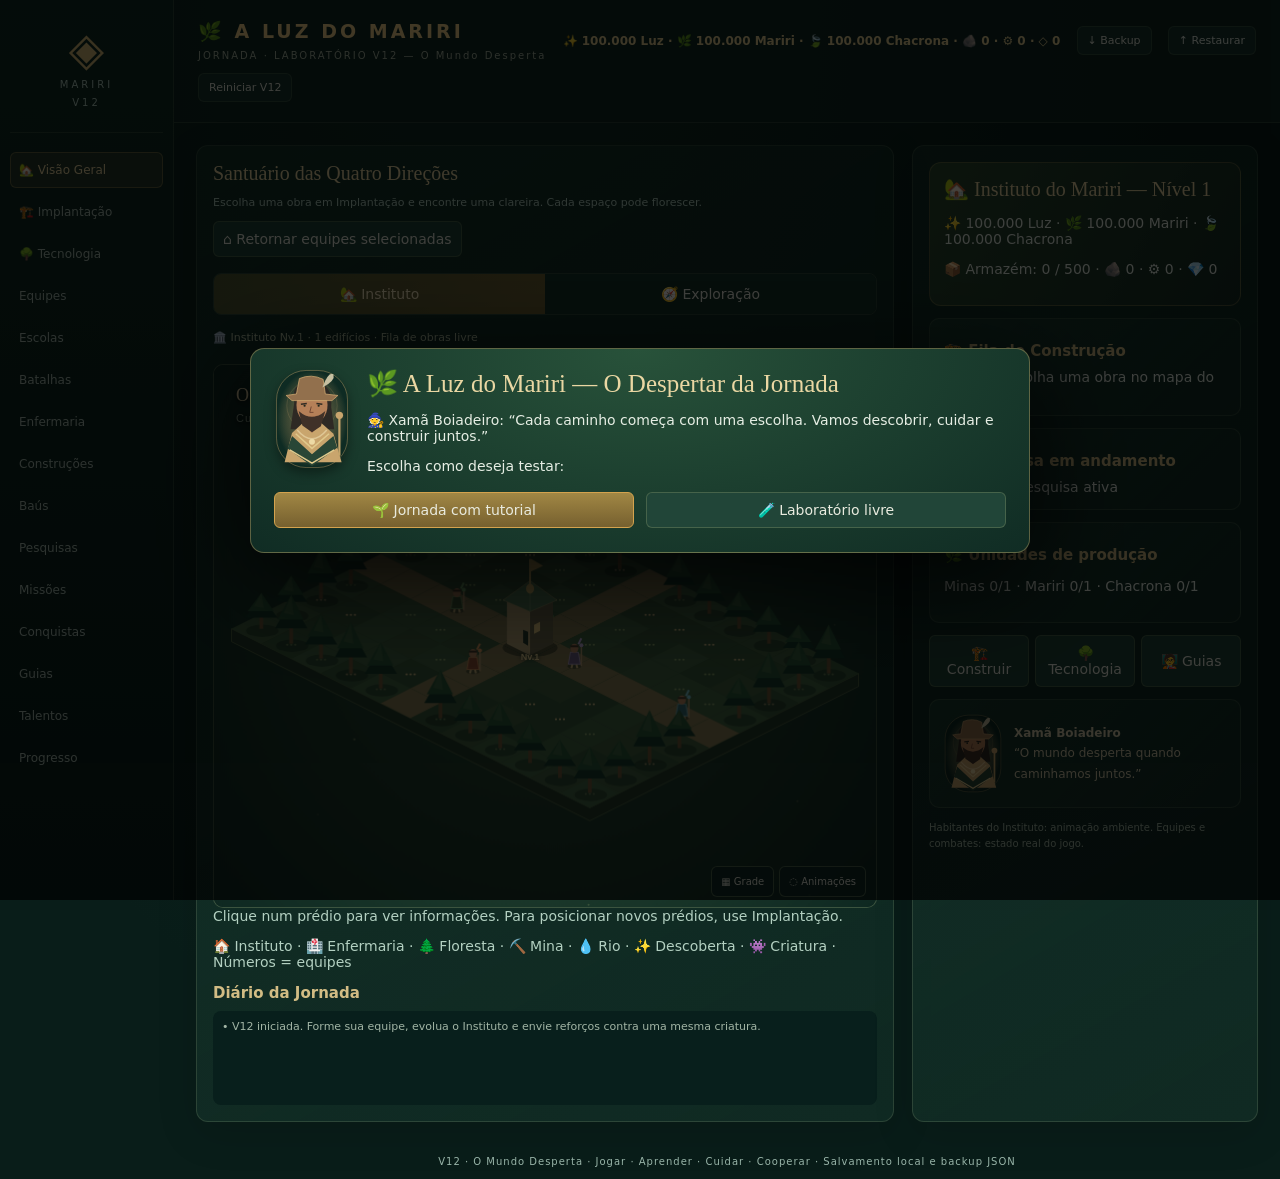
==== preview.html @ 827ef2c4 "Add files via upload" ====
<!doctype html><html lang="pt-BR"><head><meta charset="utf-8"><meta name="viewport" content="width=device-width,initial-scale=1"><title>A Luz do Mariri — Laboratório V12</title><style>

:root{font:14px system-ui,Arial;color:#e9f5ec;background:#071b19}*{box-sizing:border-box}body{margin:0}button,select,input{font:inherit}button,select{color:#f5faf6;background:#235447;border:1px solid #568b79;border-radius:8px;padding:9px;cursor:pointer}button:hover:not(:disabled){background:#347563}button:disabled{opacity:.38;cursor:not-allowed}button.primary,.active{background:#97732d!important;border-color:#d4a34e}header{background:#102c26;border-bottom:1px solid #3c705d;padding:12px 18px;display:flex;align-items:center;justify-content:space-between;gap:12px;flex-wrap:wrap}h1{margin:0;color:#f2d38a;font-size:21px}h2{margin:0 0 8px;font-size:17px}h3{font-size:15px;margin:9px 0}small,.muted{color:#b3d0c1}main{display:grid;grid-template-columns:minmax(0,1fr) 385px;gap:12px;padding:12px;max-width:1500px;margin:auto}.panel{background:#102e27;border:1px solid #416c5d;border-radius:12px;padding:12px;min-width:0}.row{display:flex;align-items:center;justify-content:space-between;gap:8px;flex-wrap:wrap}.tabs{display:flex;gap:5px;flex-wrap:wrap}.tabs button{flex:1}.card{background:#16382f;border:1px solid #466e60;border-radius:10px;padding:10px;margin:9px 0}.actions{display:flex;gap:6px;flex-wrap:wrap}.actions button{flex:1}.bar{height:9px;border-radius:8px;background:#35564a;overflow:hidden;margin:7px 0}.bar span{display:block;height:100%;background:#77cda2}.bar.enemy span{background:#d9a054}.badge{font-size:11px;background:#376657;border-radius:9px;padding:3px 7px}.warn{color:#ffd28e}.danger{color:#ffb9a6}#map{display:grid;grid-template-columns:repeat(18,minmax(0,1fr));aspect-ratio:18/12;max-height:76vh;border:1px solid #396656;background:#051917;overflow:hidden}.cell{position:relative;min-width:0;display:grid;place-items:center;border:1px solid #ffffff0b;font-size:clamp(12px,1.7vw,23px);cursor:pointer;user-select:none}.fog{background:#06191b}.forest{background:#24513a}.river{background:#1d5369}.mine{background:#524d3b}.ruins{background:#514367}.discovery{background:#416540}.home{background:#677a4a}.hospital{background:#37635c}.enemycell{box-shadow:inset 0 0 0 2px #e4a65b}.cell.selected{outline:3px solid #f7d78d;outline-offset:-3px}.marker{position:absolute;z-index:2;top:0;left:0;min-width:29px;height:29px;padding:1px 3px;border:2px solid #08261f;border-radius:7px;background:#f5d07b;color:#10271f;font-size:12px;font-weight:900;display:flex;align-items:center;justify-content:center;box-shadow:0 2px 7px #0009}.marker.sel{outline:2px solid #fff}.hp-mini{position:absolute;top:27px;left:1px;width:31px;height:5px;background:#4b1e1e;border-radius:4px;overflow:hidden;z-index:3}.hp-mini b{display:block;background:#7cdb9e;height:100%}.build{background:#486055}.marker.multi{background:#90e2e5}.cell .tag{position:absolute;bottom:0;right:0;font-size:10px;background:#000a;border-radius:3px;padding:0 2px}.log{height:135px;overflow:auto;background:#081f1c;padding:9px;border-radius:8px;white-space:pre-line;font-size:12px}#popup{position:fixed;inset:0;background:#000b;display:none;align-items:center;justify-content:center;padding:15px;z-index:10}#popup.show{display:flex}.dialog{background:#15372e;border:1px solid #d3ad59;border-radius:14px;padding:20px;width:min(540px,100%);max-height:88vh;overflow:auto}.dialog button{margin:4px 3px}.dialog label{display:block;margin:10px 0}input[type=number]{background:#0b251f;color:#fff;border:1px solid #6a9786;border-radius:6px;padding:6px;width:78px}input[type=checkbox]{accent-color:#d4ac57}#resources{color:#f6d98b}#status{color:#f3d38b;min-height:22px}.metric{font-size:12px;color:#b7dfc8}.combat-event{border-left:3px solid #dfb75c;padding:5px 8px;margin:5px 0;background:#244639}footer{text-align:center;padding:12px;color:#99b5a9}@media(max-width:900px){main{grid-template-columns:1fr}#map{max-height:none}.cell{font-size:clamp(11px,3vw,20px)}}
.map-switch{display:flex;gap:8px;margin:12px 0}.map-switch button{flex:1}#map.institute-grid{display:grid;grid-template-columns:repeat(12,minmax(0,1fr));aspect-ratio:12/9;max-height:70vh;background:#1a4734;border:1px solid #6a9164;border-radius:9px;overflow:hidden}.plot{display:grid;place-items:center;position:relative;border:1px solid #ffffff12;font-size:clamp(12px,2.1vw,26px);cursor:pointer;background:linear-gradient(145deg,#28543c,#326044)}.plot:hover{outline:2px solid #f4ce72;outline-offset:-2px}.plot.occupied{background:#486b43}.plot.central{background:#7b7144}.plot.placing{background:#5d8145}.plot small{position:absolute;bottom:0;left:0;right:0;font-size:8px;text-align:center;background:#09261ecb;white-space:nowrap;overflow:hidden}.plot .level{position:absolute;top:1px;right:2px;font-size:9px;background:#112d26;color:#ffe19a}.dashboard-head{background:linear-gradient(110deg,#184737,#102b25);padding:14px;border:1px solid #6b9068;border-radius:12px;margin-bottom:10px}.guide-power{border-left:3px solid #c9a452;padding:7px 9px;margin:7px 0;background:#214739;border-radius:4px}.tree-node{border:1px solid #6a8c6c;padding:10px;border-radius:10px;background:#1d4135;margin:8px 0}.tree-node.done{border-color:#d9b357}.tree-branches{display:grid;grid-template-columns:repeat(2,1fr);gap:8px}.tree-branches .tree-node{margin:0}.hint{color:#e8c985;font-size:12px}.pill{display:inline-block;background:#2d6050;padding:3px 7px;border-radius:8px;margin:2px;font-size:11px}@media(max-width:550px){.tree-branches{grid-template-columns:1fr}.plot small{font-size:7px}} 
</style><style>
:root{font:14px 'Segoe UI',system-ui,sans-serif;color:#e6eee4;background:#091d19;--gold:#d5ba77;--edge:#a4b28b30}body{background:radial-gradient(ellipse at 40% 0,#23493866,transparent 65%),#091d19}header{margin-left:174px;padding:20px 24px;min-height:96px;background:#102923e8;border-color:var(--edge)}header h1{letter-spacing:3px;font-size:19px}header small{display:block;letter-spacing:2px;font-size:10px;margin-top:7px;color:#a8b6a2}header button,.import-label{font-size:11px;padding:7px 10px;background:#18372e;border:1px solid var(--edge);border-radius:6px;cursor:pointer}#resources{font-size:12px;max-width:560px;line-height:2;color:#e5cf92}#navigation{position:fixed;inset:0 auto 0 0;width:174px;padding:18px 10px;background:linear-gradient(#122f26,#091e19);border-right:1px solid var(--edge);z-index:3;overflow-y:auto}.nav-brand{text-align:center;color:var(--gold);font-size:46px;padding:4px 0 20px;border-bottom:1px solid var(--edge);margin-bottom:16px}.nav-brand small{font-size:10px;letter-spacing:3px;display:block;line-height:1.8}#navigation button{width:100%;text-align:left;margin:3px 0;padding:10px 8px;border-color:transparent;background:transparent;color:#a8bcb0;font-size:12px}#navigation button.active{background:#c8a85c20!important;border-color:#d6b56c55;color:#ecd6a1}main{margin-left:174px;max-width:none;grid-template-columns:minmax(0,1fr) 346px;padding:22px;gap:18px}.panel{background:linear-gradient(150deg,#18392e99,#102a23);border-color:var(--edge);border-radius:12px;box-shadow:0 12px 40px #0002;padding:16px}.panel> .row small{font-size:11px;line-height:1.7}h2{font-family:Georgia,serif;color:#ead7a3;font-size:20px;font-weight:400}h3{color:#d2bc84}button,select{border-color:#8f9f6f55;background:#214538;color:#e9ebdf;border-radius:6px}button:hover:not(:disabled){background:#365c45;box-shadow:0 0 0 1px #cfb27166}button.primary{background:linear-gradient(#a18744,#76602f)!important}.map-switch{gap:0;border:1px solid var(--edge);border-radius:8px;overflow:hidden;margin:16px 0}.map-switch button{border:0;border-radius:0;background:#153429;padding:12px}.map-switch .primary{color:#f4e6be;background:linear-gradient(90deg,#4e5933,#6e6233)!important}#status{font-size:11px;color:#b8c7a8}#worldWrap{position:relative;isolation:isolate;background:#0e2923;border:1px solid #82956a66;border-radius:10px;overflow:hidden;aspect-ratio:1.22;min-height:380px}#map,#map.institute-grid{position:absolute;inset:0;width:100%;height:100%;max-height:none;opacity:0;pointer-events:none}#world{display:block;width:100%;height:100%;position:absolute;inset:0;touch-action:pan-y}#worldWrap.grid-mode #map{opacity:1;pointer-events:auto;z-index:2}#worldWrap.grid-mode #world{display:none}.world-label{pointer-events:none;position:absolute;top:20px;left:22px;z-index:2;color:#ecdbad;text-shadow:0 2px 4px #000;font:18px Georgia,serif;letter-spacing:3px}.world-label small{display:block;margin-top:6px;color:#a0b5a0;letter-spacing:1px;font:11px 'Segoe UI',sans-serif}.world-tools{position:absolute;right:10px;bottom:10px;display:flex;gap:5px;z-index:3}.world-tools button{font-size:10px;background:#102a24dc;border-color:#a3b98466}#worldTip{pointer-events:none;position:absolute;bottom:45px;left:50%;transform:translateX(-50%);font-size:11px;white-space:nowrap;color:#ffe2a0;background:#081e19db;padding:6px 12px;border-radius:20px;display:none}.card{background:linear-gradient(135deg,#2045368c,#142e26);border-color:var(--edge);padding:14px;margin:12px 0}.dashboard-head{background:linear-gradient(120deg,#2c4a30,#162e25);border-color:#bca26355}.guide-portrait{width:82px;height:100px;object-fit:contain;float:left;margin:0 14px 8px 0;filter:drop-shadow(0 5px 6px #0006)}.guide-card{min-height:140px;overflow:hidden}.guide-card p{line-height:1.65;font-size:12px}.guide-card .guide-power{clear:both}.guide-card .path{font-size:10px;letter-spacing:1px;color:#d5bd7a}.dialog{background:radial-gradient(ellipse at top,#28523a,#102c24);box-shadow:0 30px 100px #000c;width:min(780px,100%);border-color:#bda46770}.dialog h2{font-size:25px}.dialog:has([data-first]){display:grid;grid-template-columns:repeat(2,1fr);gap:8px}.dialog:has([data-first])>h2,.dialog:has([data-first])>p{grid-column:1/-1}.dialog [data-first]{text-align:left;display:block;background:#173a2d;padding:12px;line-height:1.7}.dialog [data-first] img{float:left;width:64px;height:95px;margin-right:10px}.dialog [data-first] small{display:block;font-size:10px}.dialog [data-first] b{display:block;color:#e7ca87}.log{font-size:11px;color:#a2b5a5;height:94px}footer{margin-left:174px;font-size:10px;letter-spacing:1px}.bar span{background:linear-gradient(90deg,#529678,#add992)}.tabs{display:none}.mentor{display:flex;gap:12px;align-items:center;color:#d4cbaa;font-size:12px;line-height:1.7}.mentor img{width:58px}.v12-note{font-size:10px;color:#a8bca9;line-height:1.6}.world-status{font-size:11px;line-height:1.8}.world-status strong{color:#e5cf92}.tree-node{position:relative;background:#1a3b2d;border-color:#71935c66}.tree-node:before{content:'◇';color:#d8ba72;margin-right:7px}@media(min-width:1600px){#worldWrap{aspect-ratio:1.5}}@media(max-width:1150px){main{grid-template-columns:minmax(0,1fr)}aside.panel{max-height:none}#side{display:block}#worldWrap{aspect-ratio:1.4}}@media(max-width:700px){header{margin-left:0;padding:15px 14px}header h1{font-size:16px}header small{font-size:9px}#navigation{position:sticky;top:0;width:100%;height:50px;display:flex;gap:5px;padding:6px;overflow-x:auto;z-index:4;border-bottom:1px solid var(--edge)}.nav-brand{display:none}#navigation button{width:auto;white-space:nowrap;margin:0;padding:7px 10px}main{margin:0;padding:10px;gap:10px}.panel{padding:10px}#worldWrap{aspect-ratio:1;min-height:340px}.world-label{top:12px;left:12px;font-size:14px}.world-label small{font-size:9px}footer{margin:0}.dialog:has([data-first]){grid-template-columns:1fr}.dialog{padding:15px}#resources{font-size:10px}}@media(prefers-reduced-motion:reduce){*{scroll-behavior:auto!important}}

.team-roster{display:flex;gap:5px;flex-wrap:wrap;margin:10px 0}.team-roster button{text-align:left;flex:1;min-width:130px;font-size:11px;padding:6px}.team-roster img{height:39px;float:left;margin-right:5px}.team-roster small{display:block;font-size:9px;margin-top:4px}

</style></head><body><header><div><h1>🌿 A LUZ DO MARIRI</h1><small>JORNADA · LABORATÓRIO V12 — O Mundo Desperta</small></div><strong id="resources"></strong><button id="exportSave">↓ Backup</button><label class="import-label">↑ Restaurar<input id="importSave" type="file" accept=".json" hidden></label><button id="reset">Reiniciar V12</button></header><nav id="navigation" aria-label="Navegação principal"><div class="nav-brand">◈<small>MARIRI<br>V12</small></div></nav><main><section class="panel"><div class="row"><div><h2>🗺️ Floresta do Desconhecido</h2><small>Clique em uma criatura ou região; escolha equipes e confirme a ordem. Use seleção múltipla para comandar reforços.</small></div><button id="home">⌂ Retornar equipes selecionadas</button></div><div class="map-switch"><button id="mapInstitute" class="primary">🏡 Instituto</button><button id="mapOutside">🧭 Exploração</button></div><p id="status"></p><div id="worldWrap"><div id="map" aria-label="Mapa em grade"></div><canvas id="world" aria-label="Mapa interativo: clique para explorar ou construir"></canvas><div class="world-label"><span id="worldTitle">O INSTITUTO</span><small id="worldSubtitle">Santuário entre raízes e estrelas</small></div><div class="world-tools"><button id="gridMode" title="Alternar para grade acessível">▦ Grade</button><button id="motionMode" title="Reduzir animações">◌ Animações</button></div><div id="worldTip"></div></div><div id="placeHelp" class="muted"></div><p class="muted">🏠 Instituto · 🏥 Enfermaria · 🌲 Floresta · ⛏️ Mina · 💧 Rio · ✨ Descoberta · 👾 Criatura · Números = equipes</p><h3>Diário da Jornada</h3><div id="log" class="log"></div></section><aside class="panel"><div class="tabs"><button data-tab="dashboard">🏡 Visão Geral</button><button data-tab="placement">🏗️ Implantação</button><button data-tab="tree">🌳 Tecnologia</button><button data-tab="teams" class="active">Equipes</button><button data-tab="schools">Escolas</button><button data-tab="battle">Batalhas</button><button data-tab="hospital">Enfermaria</button><button data-tab="economy">Construções</button><button data-tab="rewards">Baús</button><button data-tab="tech">Pesquisas</button><button data-tab="quests">Missões</button><button data-tab="achievements">Conquistas</button><button data-tab="guides">Guias</button><button data-tab="talents">Talentos</button><button data-tab="progress">Progresso</button></div><div id="side"></div></aside></main><div id="popup"><div class="dialog" id="dialog"></div></div><footer>V12 · O Mundo Desperta · Jogar · Aprender · Cuidar · Cooperar · Salvamento local e backup JSON</footer><script>
// Dados originais V11. Nomes, custos e poderes preservados.
const CHARS=[['Aranyaka',0,'Guardião',12],['Tarek',0,'Guardião',14],['Gaia',0,'Restaurador',10],['Koru',0,'Visionário',12],['Amani',1,'Restaurador',11],['Nayara',1,'Guardião',12],['Mira',1,'Harmonizador',12],['Ondina',1,'Restaurador',11],['Agni',2,'Transformador',18],['Kael',2,'Transformador',17],['Solara',2,'Inspirador',13],['Pyra',2,'Transformador',16],['Shanti',3,'Harmonizador',12],['Aeris',3,'Transformador',15],['Zephyra',3,'Visionário',13],['Suri',3,'Inspirador',12]];
const FOES=[['Brumito','🌪️',10,160,7,'Foco'],['Fagulhino','🔥',12,260,10,'Calma'],['Gotejante','💧',14,360,12,'Confiança'],['Pedrulho','🪨',18,650,14,'Flexibilidade'],['Sussurrante','🌫️',20,1100,16,'Clareza'],['Brasante','🔥',25,1700,19,'Autocontrole'],['Redemoinho','🌪️',30,3200,22,'Paciência'],['Fera das Brasas','🐉',35,5400,25,'Serenidade'],['Arauto das Tempestades','⛈️',40,7800,27,'Clareza'],['Titã das Raízes','🌳',45,10500,29,'Flexibilidade'],['Turbilhão da Inquietação','🌀',50,14500,32,'Serenidade']];
const GUIDE_LORE=[
['Guardião supremo','Proteção coletiva e resistência','Fortaleza Ancestral','Ergue uma barreira de raízes que protege aliados próximos.','Defesa de equipes e exploração de áreas perigosas'],
['Minerador','Mineração e resistência','Muralha Inabalável','Cria uma barreira mineral e reduz o impacto recebido.','Minas e proteção de trabalhadores'],
['Cultivadora','Plantações e apoio','Florescimento da Vida','Revigora aliados e favorece o cuidado das plantações.','Produção e recuperação'],
['Explorador mineral','Cristais e descobertas','Coração da Montanha','Revela depósitos e fortalece a equipe com energia mineral.','Busca de cristais e reconhecimento'],
['Guardiã suprema','Restauração e suporte','Fonte da Harmonia','Recupera a Vitalidade e fortalece a Harmonia dos aliados.','Expedições longas e apoio'],
['Exploradora fluvial','Travessia e proteção','Maré Protetora','Uma corrente envolve a equipe e atenua impactos.','Rios e expedições'],
['Harmonizadora','Serenidade e controle','Véu da Serenidade','Diminui temporariamente a intensidade das ações hostis.','Controle de criaturas e apoio'],
['Cultivadora das águas','Irrigação e coleta','Chuva Restauradora','Revigora aliados e melhora tarefas ligadas à água.','Plantações e recuperação'],
['Guardião supremo','Iniciativa e transformação','Chama da Transformação','Concentra Harmonia para ampliar a ação conjunta.','Liderança em confrontos'],
['Protetor','Coragem e resiliência','Espírito Inabalável','Resiste a efeitos adversos e mantém a equipe firme.','Enfrentamentos prolongados'],
['Inspiradora','Conhecimento e motivação','Aurora da Esperança','Aumenta a Harmonia e incentiva a cooperação.','Aprendizado e apoio'],
['Artesã','Fabricação e ferramentas','Forja da Renovação','Melhora temporariamente a eficiência do trabalho artesanal.','Oficina e construção'],
['Guardião supremo','Paz e controle','Paz Absoluta','Interrompe brevemente criaturas comuns e atrasa ações de chefes.','Controle em batalhas cooperativas'],
['Batedora','Velocidade e reconhecimento','Dança das Correntes','Aumenta deslocamento e agilidade da equipe.','Exploração rápida'],
['Visionária','Percepção e descobertas','Olhar do Horizonte','Amplia a capacidade de identificar caminhos e ameaças.','Revelar a névoa'],
['Mentora','Sabedoria e cooperação','Voz da Sabedoria','Fortalece a concentração e o trabalho em equipe.','Formação e pesquisa']];
const ELEMENTS=['🌿 Terra','💧 Água','🔥 Fogo','🌬️ Ar'];
const BUILDINGS={institute:['🏛️','Casa do Instituto',5,4],warehouse:['📦','Armazém',3,5],mineBuilding:['⛏️','Mina produtiva',2,6],workshop:['⚒️','Oficina dos Artesãos',8,5],hospital:['🏥','Enfermaria',2,2],knowledge:['📚','Centro de Conhecimento',8,2],mariri:['🌿','Plantação de Mariri',1,7],chacrona:['🍃','Plantação de Chacrona',9,7]};
const TREE=[['Fundamentos do Instituto','foundation',null,1,30],['Construção Eficiente','build','foundation',1,60],['Mineração Organizada','mine','foundation',1,75],['Logística de Armazenagem','store','foundation',2,90],['Caminhos da Expedição','travel','foundation',2,110],['Planejamento de Obras I','queue2','build',5,150],['Planejamento de Obras II','queue3','queue2',10,240],['Produção Aperfeiçoada','produce','mine',7,180],['Conhecimento Compartilhado','learn','foundation',4,160]];
</script><script>
/* Versioned save adapter. A migration reads V11 once and never modifies it. */
const MaririSave = (()=>{
 const legacy='mariri-lab-v10-2026-11';
 function valid(s){if(!s||!Array.isArray(s.units)||s.units.length!==16||!Array.isArray(s.selected)||!Array.isArray(s.teams)||!Array.isArray(s.schools)||s.schools.length!==4||!Array.isArray(s.enemies))throw Error('Estrutura de jogo incompatível');for(const k of ['luz','mariri','chacrona','stone','iron','crystal','clock','institute'])if(!Number.isFinite(s[k])||s[k]<0)throw Error('Valor inválido: '+k);for(const t of s.teams)if(!Number.isInteger(t.guide)||t.guide<0||t.guide>=16||!Array.isArray(t.apprentices)||t.apprentices.length!==4||t.apprentices.some(n=>!Number.isInteger(n)||n<0)||!Number.isInteger(t.x)||t.x<0||t.x>=18||!Number.isInteger(t.y)||t.y<0||t.y>=12)throw Error('Companhia inválida');return s}
 function load(key){const raw=localStorage.getItem(key);if(raw)return valid(JSON.parse(raw));const old=localStorage.getItem(legacy);if(old){const state=valid(JSON.parse(old));state.migratedFrom='V11';state.saveVersion=12;save(key,state);return state}return null}
 let warned=false;
 function save(key,s){try{localStorage.setItem(key,JSON.stringify({...s,saveVersion:12}));}catch(e){if(!warned){warned=true;alert('Não foi possível salvar neste navegador. Exporte um backup antes de fechar.')}}}
 function download(s){const a=document.createElement('a'),url=URL.createObjectURL(new Blob([JSON.stringify({format:'mariri-save',version:12,state:s},null,2)],{type:'application/json'}));a.href=url;a.download='mariri-v12-backup.json';a.click();setTimeout(()=>URL.revokeObjectURL(url),1000)}
 return {load,save,export:download,import:async f=>{if(f.size>5e6)throw Error('Arquivo muito grande');const json=JSON.parse(await f.text());return valid(json.state||json)}};
})();

</script><script>
// Individual SVG placeholders; replace a single URL to change one character.
const V12Portraits=["[data-uri]", "[data-uri]", "[data-uri]", "[data-uri]", "[data-uri]", "[data-uri]", "[data-uri]", "[data-uri]", "[data-uri]", "[data-uri]", "[data-uri]", "[data-uri]", "[data-uri]", "[data-uri]", "[data-uri]", "[data-uri]", "[data-uri]"];
</script><script>
/* V12 canvas scene: reads simulation state; every order is dispatched through
   the preserved V11 DOM handlers. Animation never advances gameplay clocks. */
const V12World=(()=>{
 const canvas=document.getElementById('world'),ctx=canvas.getContext('2d'),wrap=document.getElementById('worldWrap');
 let state,terrain,hover=null,projection,width=800,height=650,clock=0,reduced=matchMedia('(prefers-reduced-motion: reduce)').matches,last=0;
 const tracks=new Map(),colors=['#7fba79','#7fc9d5','#e8a064','#c5b4e2'];
 const noise=(x,y)=>{let a=Math.sin(x*127.1+y*311.7)*43758.5453;return a-Math.floor(a)};
 function poly(points,fill,stroke){ctx.beginPath();points.forEach((p,i)=>i?ctx.lineTo(...p):ctx.moveTo(...p));ctx.closePath();ctx.fillStyle=fill;ctx.fill();if(stroke){ctx.strokeStyle=stroke;ctx.lineWidth=.7;ctx.stroke()}}
 function ellipse(x,y,rx,ry,fill){ctx.beginPath();ctx.ellipse(x,y,rx,ry,0,0,Math.PI*2);ctx.fillStyle=fill;ctx.fill()}
 function line(x,y,x2,y2,c,w=1){ctx.beginPath();ctx.moveTo(x,y);ctx.lineTo(x2,y2);ctx.strokeStyle=c;ctx.lineWidth=w;ctx.stroke()}
 function text(t,x,y,c='#f0dba1',size=10){ctx.font=`600 ${size}px 'Segoe UI',sans-serif`;ctx.textAlign='center';ctx.fillStyle=c;ctx.shadowColor='#071c16';ctx.shadowBlur=5;ctx.fillText(t,x,y);ctx.shadowBlur=0}
 function project(x,y){let p=projection;return{x:p.ox+(x-y)*p.tw/2,y:p.oy+(x+y)*p.th/2}}
 function tile(x,y,c,edge){const p=project(x,y),a=projection.tw/2,b=projection.th/2;poly([[p.x,p.y-b],[p.x+a,p.y],[p.x,p.y+b],[p.x-a,p.y]],c,edge);return p}
 function tree(x,y,k,scale=1){let h=(24+k*15)*scale;ellipse(x+1,y+2,13*scale,5*scale,'#061b1655');line(x,y,x,y-h*.6,'#725b3b',3*scale);poly([[x-13*scale,y-h*.35],[x,y-h],[x+13*scale,y-h*.35]],'#173d2d');poly([[x-11*scale,y-h*.55],[x,y-h*1.12],[x+10*scale,y-h*.55]],'#2b5a3b');poly([[x-6*scale,y-h*.7],[x,y-h*1.12],[x+2*scale,y-h*.65]],'#66825455')}
 function mountain(x,y,k){ellipse(x,y,18,6,'#061c1755');poly([[x-17,y],[x-3,y-32-k*8],[x+20,y+1]],'#4c665a','#6c7e6880');poly([[x-3,y-32-k*8],[x+20,y+1],[x+2,y-7]],'#344e46');poly([[x-8,y-23-k*7],[x-3,y-32-k*8],[x+3,y-23-k*6],[x-1,y-24]],'#b9c5b4')}
 function building(key,x,y,level=1,ghost=false){const r=Math.max(9,Math.min(23,projection.tw*.39)),h=key==='institute'?r*1.9:r*1.3;
 ctx.save();if(ghost)ctx.globalAlpha=.45;ellipse(x,y+4,r*1.2,r*.4,'#03181166');
 if(key==='mariri'||key==='chacrona'){
  poly([[x-r,y],[x,y-r*.5],[x+r,y],[x,y+r*.5]],'#725f36','#b39c5d');
  for(let i=-1;i<=1;i++){line(x-r*.6+i*r*.26,y+4,x+i*r*.26,y-r*.35,'#ac8c4f',2);for(let j=0;j<3;j++){let xx=x+(i-.3)*r*.45+j*3,yy=y+(j-1)*4;line(xx,yy,xx,yy-16,'#9faa59',1.8);ellipse(xx-3,yy-10,5,2.7,'#75964b');ellipse(xx+3,yy-14,5,2.7,key==='mariri'?'#abc174':'#64b078')}}
  if(key==='mariri'){line(x-r*.65,y-26,x+r*.6,y-26,'#af995e',2);line(x-r*.65,y,x-r*.65,y-28,'#af995e',2);line(x+r*.6,y,x+r*.6,y-28,'#af995e',2)}
 }else if(key==='mineBuilding'){
  mountain(x-4,y,1);poly([[x-8,y+2],[x-8,y-14],[x+6,y-17],[x+11,y+1]],'#102d29','#b7a16a');line(x-7,y-13,x+5,y-16,'#d1b579',3);line(x-8,y,x-8,y-15,'#ae8f5c',3);line(x+9,y,x+6,y-16,'#ae8f5c',3);ellipse(x+15,y+2,5,3,'#83b9c0');
 }else{
  const wall={institute:'#bfad7c',warehouse:'#a48a59',workshop:'#9e805c',hospital:'#b9c8a1',knowledge:'#a8a6b2'}[key]||'#ad9d73';
  poly([[x-r,y-h],[x,y-h+r*.5],[x,y+r*.5],[x-r,y]],wall,'#dfce9c55');poly([[x,y-h+r*.5],[x+r,y-h],[x+r,y],[x,y+r*.5]],'#736f51');
  const roof={institute:'#5b8760',warehouse:'#756444',workshop:'#667d72',hospital:'#4e8d77',knowledge:'#77758c'}[key]||'#587459';
  poly([[x-r-4,y-h],[x,y-h-r*.85],[x+r+4,y-h],[x,y-h+r*.5]],roof,'#c8b679aa');line(x,y-h-r*.85,x,y-h+r*.5,'#a3b88b80',1);
  poly([[x-7,y-1],[x-7,y-14],[x-2,y-12],[x-2,y+2]],'#273f30');poly([[x+4,y-10],[x+10,y-13],[x+10,y-22],[x+4,y-19]],'#f5d98b');
  if(key==='institute'){line(x,y-h-r*.7,x,y-h-r*1.8,'#d4bc71',2);poly([[x+1,y-h-r*1.8],[x+13,y-h-r*1.5],[x+1,y-h-r*1.25]],'#d9bc6c');ellipse(x,y-h-r*.5,4,5,'#e3c573');}
  if(key==='hospital'){line(x-13,y-h*.7,x-5,y-h*.7,'#eff3c6',2);line(x-9,y-h*.7-4,x-9,y-h*.7+4,'#eff3c6',2)}
  if(key==='workshop'){poly([[x+7,y-h],[x+7,y-h-17],[x+13,y-h-17],[x+13,y-h+2]],'#536359');for(let i=0;i<3;i++){let yy=((clock*14+i*9)%35);ellipse(x+10+Math.sin(yy/9)*4,y-h-17-yy,3+yy*.12,3+yy*.09,`rgba(185,200,166,${.3-yy*.007})`)}}
 }
 if(!ghost){text('Nv.'+level,x,y+16,'#f6e0a0',9)}ctx.restore();
 }
 function person(x,y,index,scale=1,bob=0){let c=colors[Math.floor(index/4)%4],skin=['#bd8a64','#976748','#d5ab83','#b17954'][index%4],robe=['#415e3a','#376e74','#915339','#6f6388'][Math.floor(index/4)%4];ctx.save();ctx.translate(x,y+bob);ctx.scale(scale,scale);ellipse(0,2,7,2.8,'#001c1566');line(-2,0,-3,4,'#d0b880',2);line(2,0,3,4,'#d0b880',2);poly([[-4,-12],[4,-12],[6,0],[-6,0]],robe,c);ellipse(0,-16,4,4.5,skin);line(-4,-18,4,-18,index%2?'#cec19b':'#493c2c',2);if(index%4===0)line(4,-20,7,-26,c,2);if(index%4===1)poly([[-7,-18],[0,-23],[7,-18]],'#917959');line(7,2,7,-18,'#bda277',1.5);ellipse(7,-19,2,2,c);ctx.restore()}
 function hp(x,y,pct,w=42,color='#b4ce86'){ctx.fillStyle='#09251f';ctx.fillRect(x-w/2-1,y-1,w+2,5);ctx.fillStyle='#4a4740';ctx.fillRect(x-w/2,y,w,3);ctx.fillStyle=color;ctx.fillRect(x-w/2,y,Math.max(0,Math.min(1,pct))*w,3)}
 function frame(now){requestAnimationFrame(frame);if(!state||document.hidden)return;if(now-last<33)return;let dt=Math.min(100,now-last)/1000;last=now;if(!reduced)clock+=dt;draw(dt)}
 function draw(dt){const rect=wrap.getBoundingClientRect();width=rect.width;height=rect.height;let dpr=Math.min(devicePixelRatio||1,2);if(canvas.width!==Math.round(width*dpr)||canvas.height!==Math.round(height*dpr)){canvas.width=Math.round(width*dpr);canvas.height=Math.round(height*dpr)}ctx.setTransform(dpr,0,0,dpr,0,0);ctx.clearRect(0,0,width,height);
 const inside=state.view==='institute',cols=inside?12:18,rows=inside?9:12,tw=Math.min((width-35)*2/(cols+rows),(height-120)*4/(cols+rows)),th=tw*.5;
 projection={tw,th,ox:width/2-(cols-rows)*tw/4,oy:height/2-(cols+rows)*th/4+30};
 const bg=ctx.createRadialGradient(width*.5,height*.4,20,width*.5,height*.5,width*.8);bg.addColorStop(0,inside?'#2e5038':'#294c3e');bg.addColorStop(1,'#071f1c');ctx.fillStyle=bg;ctx.fillRect(0,0,width,height);
 const bottom=project(cols-1,rows-1),left=project(0,rows-1),right=project(cols-1,0);poly([[left.x-tw/2,left.y],[bottom.x,bottom.y+th/2],[right.x+tw/2,right.y],[right.x+tw/2,right.y+13],[bottom.x,bottom.y+th/2+13],[left.x-tw/2,left.y+13]],'#243c2b','#60734b');
 // Ground pass: diamond terrain and deterministic paths. No random state mutation.
 for(let y=0;y<rows;y++)for(let x=0;x<cols;x++){
  let n=noise(x,y),seen=inside||state.seen[`${x},${y}`],kind=inside?'garden':terrain(x,y),path=inside&&(y===4||x===5),color=!seen?'#102a28':path?'#8a8057':kind==='river'?'#396b70':kind==='mine'?'#57614d':kind==='ruins'?'#4e5858':inside?['#436342','#456846','#3b5c3d'][Math.floor(n*3)]:['#385d42','#31553e','#406346'][Math.floor(n*3)];
  let p=tile(x,y,color,inside&&state.placing?'#e3c47955':'#7b975016');
  if(seen&&kind==='river'){for(let i=0;i<3;i++){let xx=p.x+(i-1)*tw*.17+Math.sin(clock+i+x)*2;line(xx-4,p.y+i*2-3,xx+3,p.y+i*2-3,'#a3d5c273',.8)}}
  if(seen&&inside&&!path&&n>.45){for(let i=0;i<3;i++)ellipse(p.x+(i-1)*4,p.y+1,1.1,1,n>.8?'#dcc58d':'#92ad71')}
 }
 // Objects pass in depth order, with silhouettes hidden by exploration fog.
 const objects=[];
 for(let y=0;y<rows;y++)for(let x=0;x<cols;x++){
  let p=project(x,y),n=noise(x,y),seen=inside||state.seen[`${x},${y}`];if(!seen){if(n>.8)objects.push({z:x+y,draw:()=>ellipse(p.x,p.y-4,tw*.55,th*.58,'#15333080')});continue}
  if(inside){let b=state.placements.find(b=>b.x===x&&b.y===y);if(b)objects.push({z:x+y,draw:()=>{building(b.key,p.x,p.y,b.key==='institute'?state.institute:b.level||1);if(['mariri','chacrona','mineBuilding'].includes(b.key)){const phase=(state.clock%10)/10;hp(p.x,p.y+23,phase,30,'#d6c57b');if(!reduced&&Math.sin(clock*2)>0)text('+',p.x+12,p.y-25-(clock%1)*9,'#d5e7a3',12)}}});else if((x===0||y===0||x===11||y===8)&&!(y===4||x===5))objects.push({z:x+y,draw:()=>tree(p.x,p.y,n,tw/48)});
  }else{let k=terrain(x,y);if(k==='forest'&&n>.25)objects.push({z:x+y,draw:()=>tree(p.x+tw*.12,p.y-1,n,tw/52)});if(k==='mine')objects.push({z:x+y,draw:()=>mountain(p.x,p.y,n)});if(k==='ruins')objects.push({z:x+y,draw:()=>{for(let i=-1;i<2;i++)poly([[p.x+i*9-3,p.y],[p.x+i*9-3,p.y-20+i*2],[p.x+i*9+3,p.y-22+i*2],[p.x+i*9+3,p.y-2]],'#9b9a7d','#baba8b');line(p.x-14,p.y-22,p.x+13,p.y-19,'#b8ad83',5)}});if(k==='home'||k==='hospital'||k==='build')objects.push({z:x+y,draw:()=>building(k==='home'?'institute':k==='hospital'?'hospital':'warehouse',p.x,p.y,state.institute)});if(k==='discovery')objects.push({z:x+y,draw:()=>{ellipse(p.x,p.y-3,8,4,'#dacb7a44');text('✧',p.x,p.y-9+Math.sin(clock*2)*3,'#ffe3a0',22)}})}
 }
 if(inside){
  let q=state.buildQueue;if(q){let b=q.placement||state.placements.find(b=>b.key===q.key);if(!b&&BUILDINGS[q.key]){let [,,x,y]=BUILDINGS[q.key];b={key:q.key,x,y}}if(b){let p=project(b.x,b.y);objects.push({z:b.x+b.y+.1,draw:()=>{building(b.key,p.x,p.y,1,true);for(let i=-1;i<2;i++){line(p.x+i*10,p.y+5,p.x+i*10,p.y-42,'#d5b77b',1.5);line(p.x-15,p.y-15+i*11,p.x+15,p.y-15+i*11,'#d5b77b',1.5)}let seconds=Math.max(0,Math.ceil((q.endsAt-Date.now())/1000));hp(p.x,p.y+22,1-seconds/30,45,'#edcc76');text('OBRA · '+seconds+'s',p.x,p.y-50,'#ffe0a0',10);person(p.x+13,p.y+8,9,.8,Math.sin(clock*8)*1.5)}})}}
  // Ambient inhabitants: cosmetic only, never substituted for actual teams.
  [0,4,8,12,2].forEach((id,i)=>{let a=clock*.11+i*.8,b=Math.floor(a)%2,t=a%1,x=b?5:1+t*9,y=b?1+t*6:4,p=project(x,y);objects.push({z:x+y+.2,draw:()=>person(p.x+(i%2?5:-5),p.y,id,Math.max(.65,tw/60),Math.sin(clock*6+i)*1.2)})});
 }else{
  state.enemies.filter(e=>e.active&&state.seen[`${e.x},${e.y}`]).forEach(e=>{let p=project(e.x,e.y),fight=state.teams.filter(t=>t.order==='attack'&&t.target===e.id&&Math.abs(t.x-e.x)+Math.abs(t.y-e.y)<=1);objects.push({z:e.x+e.y+.15,draw:()=>{let bob=Math.sin(clock*2+e.id)*3;ellipse(p.x,p.y,13,5,'#0d1d1990');if(fight.length){ellipse(p.x,p.y,18+Math.sin(clock*5)*3,10,'#e3a45c33');for(let i=0;i<5;i++){let a=clock*3+i*1.26;ellipse(p.x+Math.cos(a)*20,p.y-10+Math.sin(a)*9,1.8,1.8,'#ffe4a3')}}let hue=['#a6c2bc','#dfac72','#7fc7d3','#a0aa7f'][e.type%4];ctx.save();ctx.translate(p.x,p.y-15+bob);ctx.rotate(Math.sin(clock+e.id)*.09);poly([[-12,2],[-10,-8],[-3,-14],[7,-11],[13,-2],[10,8],[0,12],[-10,8]],hue,'#e0d8b5');ellipse(-4,-2,2,2,'#25443a');ellipse(5,-2,2,2,'#25443a');line(-2,6,4,6,'#436050',1);ctx.restore();hp(p.x,p.y-37,e.hp/e.max,34,'#e2ac75');text(fight.length?`${fight.length} equipes · ${Math.ceil(e.hp)}`:FOES[e.type][0],p.x,p.y+13,'#e1cfaa',Math.max(8,tw*.22));if(fight.length){fight.forEach((t,i)=>{let from=project(t.x,t.y),phase=(clock*1.5+i*.3)%1;line(from.x+(p.x-from.x)*phase,from.y-15+(p.y-from.y)*phase,p.x,p.y-15,'#f8d78388',1.5)});text('COOPERAÇÃO',p.x,p.y-45,'#ffe2a1',8)}}})});
  const counts={};state.teams.forEach(t=>{let target={x:t.x,y:t.y},prev=tracks.get(t.id);if(!prev){prev={...target};tracks.set(t.id,prev)}const blend=reduced?1:Math.min(1,dt*6);prev.x+=(target.x-prev.x)*blend;prev.y+=(target.y-prev.y)*blend;let p=project(prev.x,prev.y),key=t.x+','+t.y,slot=counts[key]||0;counts[key]=slot+1;p.x+=((slot%3)-1)*13;p.y+=Math.floor(slot/3)*12;objects.push({z:prev.x+prev.y+.5+slot*.01,draw:()=>{const selected=state.selected.includes(t.id);if(selected){ellipse(p.x,p.y+2,11,5,'#d8c77c33');ctx.beginPath();ctx.ellipse(p.x,p.y+2,11,5,0,0,Math.PI*2);ctx.strokeStyle='#f0d98d';ctx.stroke()}person(p.x,p.y,t.guide,Math.max(.85,tw/42),t.order!=='idle'?Math.sin(clock*9)*1.2:0);text(`${t.id} · ${1+t.apprentices.reduce((a,b)=>a+b,0)}`,p.x,p.y-31,selected?'#ffe29b':'#d0e2cb',10);hp(p.x,p.y-27,state.units[t.guide].hp/100,26);for(let i=0;i<Math.min(3,t.apprentices.reduce((a,b)=>a+b,0));i++)person(p.x-8+i*7,p.y+10,t.guide,.5,Math.sin(clock*8+i))}});
   if(state.selected.includes(t.id)&&t.order!=='idle'&&Number.isFinite(t.tx)){let to=project(t.tx,t.ty);ctx.setLineDash([3,5]);line(p.x,p.y,to.x,to.y,'#d7c08088',1);ctx.setLineDash([]);ellipse(to.x,to.y,4,2,'#e3ce82')}
  });
 }
 objects.sort((a,b)=>a.z-b.z).forEach(o=>o.draw());
 if(hover){let {x,y}=hover;if(x>=0&&x<cols&&y>=0&&y<rows){let p=project(x,y);ctx.globalAlpha=.45;tile(x,y,state.placing?'#dcc976':'#b3cf98','#f7df9a');ctx.globalAlpha=1;if(inside&&state.placing&&!state.placements.some(b=>b.x===x&&b.y===y))building(state.placing,p.x,p.y,1,true)}}
 // Fireflies and water glints belong to the renderer only.
 if(!reduced)for(let i=0;i<16;i++){let x=noise(i,6)*width+Math.sin(clock*.5+i)*8,y=noise(i,7)*height;ellipse(x,y,1,1,`rgba(228,222,155,${.2+Math.sin(clock*1.2+i)*.17})`)}
 }
 function cellAt(ev){if(!projection)return null;let r=canvas.getBoundingClientRect(),px=ev.clientX-r.left-projection.ox,py=ev.clientY-r.top-projection.oy;return{x:Math.floor(py/projection.th+px/projection.tw+.5),y:Math.floor(py/projection.th-px/projection.tw+.5)}}
 canvas.addEventListener('pointermove',ev=>{hover=cellAt(ev);let tip=document.getElementById('worldTip'),p=hover,inside=state?.view==='institute';if(!p||p.x<0||p.y<0||p.x>=(inside?12:18)||p.y>=(inside?9:12)){tip.style.display='none';return}let b=inside&&state.placements.find(b=>b.x===p.x&&b.y===p.y),e=!inside&&state.enemies.find(e=>e.active&&e.x===p.x&&e.y===p.y);tip.style.display='block';tip.textContent=inside?(b?BUILDINGS[b.key][1]:state.placing?'Construir aqui':'Clareira disponível'):(state.seen[`${p.x},${p.y}`]?(e?FOES[e.type][0]:terrain(p.x,p.y)):'Névoa de exploração')+` · ${p.x},${p.y}`;canvas.style.cursor='pointer'});
 canvas.addEventListener('pointerleave',()=>{hover=null;document.getElementById('worldTip').style.display='none'});
 canvas.addEventListener('click',ev=>{const p=cellAt(ev);if(!p||!state)return;const inside=state.view==='institute';if(!inside){const occupants=state.teams.filter(t=>t.x===p.x&&t.y===p.y);if(occupants.length){const id=occupants.find(t=>!state.selected.includes(t.id))?.id||occupants[0].id;document.querySelector(`[data-marker="${id}"]`)?.click();return}}document.querySelector(inside?`[data-plot="${p.x},${p.y}"]`:`.cell[data-x="${p.x}"][data-y="${p.y}"]`)?.click()});
 document.getElementById('gridMode').onclick=()=>{const active=wrap.classList.toggle('grid-mode');document.getElementById('map').setAttribute('aria-hidden',String(!active));document.querySelectorAll('#map .plot,#map .cell').forEach(el=>el.tabIndex=active?0:-1)};
 document.getElementById('motionMode').onclick=()=>{reduced=!reduced;document.getElementById('motionMode').textContent=reduced?'◌ Animações pausadas':'◌ Animações'};
 requestAnimationFrame(frame);
 return {sync:(s,t)=>{state=s;terrain=t;document.getElementById('worldTitle').textContent=s.view==='institute'?'O INSTITUTO':'TERRAS DESCONHECIDAS';document.getElementById('worldSubtitle').textContent=s.view==='institute'?'Cultivar · Construir · Compartilhar':'Explorar · Descobrir · Cooperar'}};
})();

</script><script>
/* V12 UI presentation only. Existing talents and combat rules remain in engine.js. */
const V12UI=(()=>{
 const paths=['Mestre · raízes e presença','Curador · cuidado e fluidez','Guerreiro · coragem e transformação','Visionário · clareza e descoberta'];
 const nav=document.getElementById('navigation');document.querySelectorAll('.tabs [data-tab]').forEach(b=>nav.append(b));
 const originalTitle=document.querySelector('main section h2');
 function portrait(i){return `<img class="guide-portrait" src="${V12Portraits[i]}" alt="${CHARS[i][0]} — visual provisório">`}
 function details(i){const c=CHARS[i],l=GUIDE_LORE[i];return `<small class="path">${paths[c[1]]}</small><p><b>Especialidades:</b> ${l[1]}</p><p><b>Ação automática:</b> função ${c[2]}.<br><b>Ativável:</b> Poder Supremo com Harmonia completa.<br><b>Passivos:</b> bônus dos talentos Pessoal, Elemental e Universal já existentes.<br><b>Supremo:</b> ${l[2]}</p><small class="v12-note">Especialidades são orientações simbólicas. Bônus individuais de produção e controle ainda estão em desenvolvimento.</small>`}
 function decorate(s){document.querySelectorAll('#map .plot,#map .cell').forEach(el=>{el.setAttribute('role','button');el.tabIndex=document.getElementById('worldWrap').classList.contains('grid-mode')?0:-1;el.setAttribute('aria-label',el.title||'Terreno');el.onkeydown=ev=>{if(ev.key==='Enter'||ev.key===' '){ev.preventDefault();el.click()}}});originalTitle.parentElement.querySelector('small').textContent=s.view==='institute'?'Escolha uma obra em Implantação e encontre uma clareira. Cada espaço pode florescer.':'Selecione uma ou várias equipes. Clique numa região para caminhar ou numa criatura para escolher a ordem.';originalTitle.textContent=s.view==='institute'?'Santuário das Quatro Direções':'Floresta do Desconhecido';
  if(s.tab==='guides')document.querySelectorAll('#side>.card').forEach((card,i)=>{if(i>=16)return;card.classList.add('guide-card');card.insertAdjacentHTML('afterbegin',portrait(i));card.querySelector('.row').insertAdjacentHTML('afterend',details(i))});
  if(s.tab==='dashboard')document.getElementById('side').insertAdjacentHTML('beforeend',`<div class="card mentor"><img src="${V12Portraits[16]}" alt="Xamã Boiadeiro"><span><b>Xamã Boiadeiro</b><br>“O mundo desperta quando caminhamos juntos.”</span></div><p class="v12-note">Habitantes do Instituto: animação ambiente. Equipes e combates: estado real do jogo. ${s.migratedFrom?'Progresso importado da V11; original preservado.':''}</p>`);
  document.getElementById('resources').textContent=`✨ ${Math.floor(s.luz).toLocaleString('pt-BR')} Luz · 🌿 ${Math.floor(s.mariri).toLocaleString('pt-BR')} Mariri · 🍃 ${Math.floor(s.chacrona).toLocaleString('pt-BR')} Chacrona · 🪨 ${s.stone} · ⚙ ${s.iron} · ◇ ${s.crystal}`;
  let roster=document.getElementById('worldRoster');if(!roster){roster=document.createElement('div');roster.id='worldRoster';document.getElementById('worldWrap').after(roster)}
  roster.innerHTML=s.view==='institute'?'':`<div class="team-roster">${s.teams.map(t=>`<button data-worldteam="${t.id}" class="${s.selected.includes(t.id)?'active':''}" aria-pressed="${s.selected.includes(t.id)}"><img src="${V12Portraits[t.guide]}" alt="">${s.selected.includes(t.id)?'✓ ':''}Equipe ${t.id} · ${CHARS[t.guide][0]}<small>♥ ${Math.round(s.units[t.guide].hp)} · ${1+t.apprentices.reduce((a,b)=>a+b,0)} integrantes</small></button>`).join('')||'<p class="v12-note">Prepare sua primeira Companhia na aba Equipes.</p>'}</div>`;
  roster.querySelectorAll('[data-worldteam]').forEach(b=>b.onclick=()=>document.querySelector(`[data-marker="${b.dataset.worldteam}"]`)?.click());
  if(s.view!=='institute')s.enemies.filter(e=>e.active&&s.teams.some(t=>t.order==='attack'&&t.target===e.id&&Math.abs(t.x-e.x)+Math.abs(t.y-e.y)<=1)).forEach(e=>roster.insertAdjacentHTML('beforeend',`<div class="world-status"><strong>${FOES[e.type][0]} · resistência compartilhada ${Math.ceil(e.hp)}/${e.max}</strong><div class="bar enemy"><span style="width:${Math.max(0,e.hp/e.max)*100}%"></span></div></div>`));
  if(s.buildQueue){let q=s.buildQueue,seconds=Math.max(0,Math.ceil((q.endsAt-Date.now())/1000));document.getElementById('placeHelp').textContent+=` · Obra: ${q.name} · ${seconds}s`}
 }
 function decorateDialog(s){document.querySelectorAll('[data-first]').forEach(b=>{let i=+b.dataset.first;b.innerHTML=`${portrait(i)}<b>${CHARS[i][0]} · ${ELEMENTS[CHARS[i][1]]}</b><small>${paths[CHARS[i][1]]}</small><small>${GUIDE_LORE[i][0]} · ${GUIDE_LORE[i][1]}</small><small>Supremo: ${GUIDE_LORE[i][2]}</small><small>${GUIDE_LORE[i][4]}</small><small>Ação: ${CHARS[i][2]}. Ativável: Supremo com Harmonia completa. Passivos: talentos pessoais, elementais e universais.</small>`});
  if(document.getElementById('journey'))document.getElementById('dialog').insertAdjacentHTML('afterbegin',`<img src="${V12Portraits[16]}" alt="Xamã Boiadeiro" class="guide-portrait">`)
 }
 return {decorate,decorateDialog};
})();

</script><script>
// Motor V11 preservado; alterações V12 documentadas em RELATORIO.md.

(()=>{'use strict';
const W=18,H=12,HOME={x:8,y:6},KEY='mariri-lab-v12-2026-11',SCHOOL=['🌿 Raízes','💧 Correntes','🔥 Chama','🌬️ Ventos'],ICON=['🌿','💧','🔥','🌬️'];


const $=id=>document.getElementById(id),pos=(x,y)=>`${x},${y}`,clamp=(n,a,b)=>Math.max(a,Math.min(b,n)),dist=(a,b)=>Math.abs(a.x-b.x)+Math.abs(a.y-b.y),cap=l=>l<5?2:l<10?4:l<15?6:l<20?8:l<30?10:l<40?12:l<50?14:16,maxTeams=l=>l<5?1:l<10?2:l<15?3:l<20?4:5,schoolCap=l=>5+l*3;
const base=()=>({mode:null,view:'institute',placements:[{x:5,y:4,key:'institute',level:1}],placing:null,researchJob:null,productionSites:{mariri:[],chacrona:[],mine:[]},step:0,institute:1,luz:100000,mariri:100000,chacrona:100000,stone:0,iron:0,crystal:0,warehouse:1,mineBuilding:0,workshop:0,research:0,productionClock:0,chests:{silver:0,gold:0,epic:0,diamond:0},tokens:{build:0,production:0,research:0,healing:0},techs:[],boostUntil:0,buildQueue:null,prof:{},tutorialDone:false,owned:[],talents:{},bond:{},questClaimed:{},achievementClaimed:{},metrics:{mined:0,buildings:0,upgrades:0,chests:0},hospitalJobs:{},hospitalLevel:1,schools:[0,1,2,3].map(()=>({level:1,count:3,trainingUntil:0})),units:CHARS.map(()=>({level:16,xp:420,hp:100,harmony:0})),teams:[],selected:[],nextTeam:1,enemies:[],seen:{},claimed:{},exp:0,wins:0,scrolls:[],tab:'dashboard',autoSupreme:false,events:[],clock:0});
let s;try{s=MaririSave.load(KEY)||base();if(!s.units||s.units.length!==16||!Array.isArray(s.selected))throw Error('state')}catch(e){s=base()}s.view=s.view||'institute';s.placements=s.placements||[{x:5,y:4,key:'institute',level:1}];s.placing=s.placing||null;if(s.tab==='teams')s.tab='dashboard';s.researchJob=s.researchJob||null;s.productionSites=s.productionSites||{mariri:[],chacrona:[],mine:[]};s.buildQueue=s.buildQueue||null;let logs=[];s.schools.forEach(a=>{if(!a.trainingUntil)a.trainingUntil=0});if(!Array.isArray(s.owned))s.owned=[];if(s.mode==='sandbox'&&!s.owned.length)s.owned=CHARS.map((_,i)=>i);if(s.mode==='journey'&&!s.owned.length&&s.teams.length)s.owned=[s.teams[0].guide];
function seed(){if(s.enemies.length)return;[[10,6,0],[4,3,1],[13,4,2],[5,9,3],[15,8,4],[3,7,5],[12,9,6],[8,2,7],[16,3,8],[2,10,9],[14,1,10],[1,2,0],[6,1,1],[17,6,2],[1,10,3],[11,1,4],[16,10,5],[3,1,6],[17,2,7],[7,10,8],[12,11,9],[1,6,10]].forEach(([x,y,type],i)=>s.enemies.push({id:i+1,x,y,type,level:Math.max(1,s.institute+(i%7)-3),hp:Math.round(FOES[type][3]*(0.35+Math.max(1,s.institute+(i%7)-3)/FOES[type][2]*0.65)),max:Math.round(FOES[type][3]*(0.35+Math.max(1,s.institute+(i%7)-3)/FOES[type][2]*0.65)),active:true,known:false,tick:0,leader:null}));}
function reveal(p){for(let y=0;y<H;y++)for(let x=0;x<W;x++)if(Math.max(Math.abs(x-p.x),Math.abs(y-p.y))<=1)s.seen[pos(x,y)]=true}
seed();for(let y=HOME.y-2;y<=HOME.y+2;y++)for(let x=HOME.x-2;x<=HOME.x+2;x++)s.seen[pos(x,y)]=true;s.teams.forEach(reveal);
function save(){MaririSave.save(KEY,s)}function msg(t){logs.unshift('• '+t);logs=logs.slice(0,70);$('log').textContent=logs.join('\n')}function event(t){s.events.unshift(t);s.events=s.events.slice(0,14)}function popup(h){$('dialog').innerHTML=h;$('popup').classList.add('show');$('dialog').querySelectorAll('[data-close]').forEach(b=>b.onclick=close);V12UI.decorateDialog(s)}function close(){$('popup').classList.remove('show')}$('popup').onclick=e=>{if(e.target===$('popup'))close()};
function terrain(x,y){if(x===HOME.x&&y===HOME.y)return'home';if(x===HOME.x+1&&y===HOME.y)return'hospital';if(x===HOME.x-1&&y===HOME.y)return'build';let v=(x*71+y*43+x*y*11)%23;return v<3?'river':v<6?'mine':v===7?'ruins':v<9?'discovery':'forest'}function terrainIcon(k){return{home:'🏠',hospital:'🏥',build:'🏗️',river:'💧',mine:'⛏️',ruins:'🏛️',discovery:'✨',forest:'🌲'}[k]}function enemyAt(x,y){return s.enemies.find(e=>e.active&&e.x===x&&e.y===y)}function atHome(t){return t.x===HOME.x&&t.y===HOME.y&&t.order==='idle'}function chosen(){return s.teams.filter(t=>s.selected.includes(t.id))}function available(i,exclude){return s.schools[i].count-s.teams.reduce((sum,t)=>sum+(t.id===exclude?0:t.apprentices[i]),0)}
function collect(t){const k=pos(t.x,t.y);if(s.claimed[k]||['home','hospital','build'].includes(terrain(t.x,t.y)))return;s.claimed[k]=true;s.exp++;let typ=terrain(t.x,t.y);if(typ==='forest')s.mariri+=5;if(typ==='river')s.chacrona+=7;if(typ==='mine'){s.mariri+=9;s.luz+=5}if(typ==='discovery'||typ==='ruins'){s.luz+=25;awardChest(typ==='ruins'?'gold':'silver');advanceTutorial(1)}}
function renderExploreMap(){let h='';for(let y=0;y<H;y++)for(let x=0;x<W;x++){let seen=s.seen[pos(x,y)],kind=seen?terrain(x,y):'fog',e=seen?enemyAt(x,y):null,ts=s.teams.filter(t=>t.x===x&&t.y===y);h+=`<div class="cell ${kind} ${e?'enemycell':''}" data-x="${x}" data-y="${y}" title="${seen?(e?FOES[e.type][0]:kind):'Névoa'}">${seen?(e?FOES[e.type][1]:terrainIcon(kind)):' '}${ts.map(t=>`<span class="marker ${s.selected.includes(t.id)?'sel multi':''}" data-marker="${t.id}" title="Equipe ${t.id}: ${CHARS[t.guide][0]}">${ICON[CHARS[t.guide][1]]}${t.id}<small style="font-size:8px">${1+t.apprentices.reduce((a,b)=>a+b,0)}</small></span><span class="hp-mini"><b style="width:${s.units[t.guide].hp}%"></b></span>`).join('')}${ts.length>1?`<span class="tag">${ts.length} equipes</span>`:''}</div>`} $('map').innerHTML=h;document.querySelectorAll('.cell').forEach(el=>el.onclick=ev=>{let marker=ev.target.closest('[data-marker]');if(marker){const id=+marker.dataset.marker;if(s.selected.includes(id))s.selected=s.selected.filter(v=>v!==id);else s.selected.push(id);save();render();return}const x=+el.dataset.x,y=+el.dataset.y,e=enemyAt(x,y);if(e&&s.seen[pos(x,y)])targetMenu(e);else if(s.seen[pos(x,y)]&&terrain(x,y)==='mine')mineMenu(x,y);else if(s.seen[pos(x,y)]&&['home','build','hospital'].includes(terrain(x,y))) {s.tab='economy';render()}else if(s.selected.length)issue(s.selected,'move',{x,y,id:null},true);else destinationMenu(x,y)});$('resources').textContent=`✨ ${s.luz.toLocaleString('pt-BR')} Luz   🌿 ${s.mariri.toLocaleString('pt-BR')} Mariri   🍃 ${s.chacrona.toLocaleString('pt-BR')} Chacrona   🧭 ${Math.round(Object.keys(s.seen).length/(W*H)*100)}%`;$('status').textContent=`🏠 Instituto Nv.${s.institute} · ${s.teams.length}/${maxTeams(s.institute)} equipes · Selecionadas: ${s.selected.length?s.selected.join(', '):'nenhuma'} · ${s.enemies.filter(e=>e.active&&s.teams.some(t=>t.order==='attack'&&t.target===e.id)).length} confrontos`}
function mineMenu(x,y){popup(`<h2>⛏️ Depósito mineral (${x},${y})</h2><p>Enviar equipes para extrair pedra, ferro e cristais. A capacidade do Armazém é respeitada.</p>${chooseTeamHtml()}<button id="mineNow" class="primary">⛏️ Minerar</button><button data-close>Cancelar</button>`);$('mineNow').onclick=()=>{let ids=[...document.querySelectorAll('input[name=orderTeam]:checked')].map(a=>+a.value);if(!ids.length)return msg('Selecione uma equipe para minerar.');ids.forEach(id=>{let t=s.teams.find(t=>t.id===id);if(t){t.order='mine';t.tx=x;t.ty=y;t.target=null;t.workTick=0}});s.selected=ids;close();save();render()}}
function chooseTeamHtml(){return `<div class="card"><strong>Equipes para a ordem</strong><small>Marque uma ou várias equipes; as disponíveis no Instituto também podem sair.</small>${s.teams.map(t=>`<label><input type="checkbox" name="orderTeam" value="${t.id}" ${s.selected.includes(t.id)?'checked':''}> Equipe ${t.id} · ${ICON[CHARS[t.guide][1]]} ${CHARS[t.guide][0]} · ${atHome(t)?'no Instituto':`(${t.x},${t.y})`}</label>`).join('')||'<p>Nenhuma equipe preparada.</p>'}${s.teams.length<maxTeams(s.institute)?'<label><input type="checkbox" id="newOnOrder"> + Preparar nova equipe</label>':'<small>Limite de equipes atingido. Evolua o Instituto.</small>'}</div>`}
function targetMenu(e){const f=FOES[e.type];popup(`<h2>${f[1]} ${f[0]} · Nv.${e.level||f[2]}</h2><p>Escolha uma ação. <b>Atacar</b> só inicia após confirmação.</p><div class="actions"><button id="moveTo">📍 Ir até aqui</button><button id="attackTo" class="primary">⚔️ Atacar</button><button id="inspect">🔎 Explorar</button></div><div id="orders"></div><button data-close>Cancelar</button>`);$('inspect').onclick=()=>inspect(e);$('moveTo').onclick=()=>orderDialog('move',e);$('attackTo').onclick=()=>orderDialog('attack',e)}
function inspect(e){e.known=true;const f=FOES[e.type];popup(`<h2>${f[1]} ${f[0]} — Ficha do Alvo</h2><p>Elemento associado: ${e.type%4===0?'Ar':e.type%4===1?'Fogo':e.type%4===2?'Água':'Terra'} · Nível ${e.level||f[2]} · Virtude: ${f[5]}</p><p>Resistência: ${Math.ceil(e.hp)} / ${e.max} · Intensidade ${f[4]}</p><p>Esta criatura representa um desafio simbólico. Aprender sobre ela não substitui cuidados reais de saúde.</p><button data-close>Fechar</button>`);save()}
function destinationMenu(x,y){popup(`<h2>📍 Destino (${x},${y})</h2><p>${s.seen[pos(x,y)]?'Área conhecida':'Área sob névoa'}. Exploração básica gratuita.</p><button id="go">Ir até aqui</button><button data-close>Cancelar</button>`);$('go').onclick=()=>orderDialog('move',{x,y,id:null})}
function orderDialog(kind,target){popup(`<h2>${kind==='attack'?'⚔️ Confirmar ataque':'📍 Confirmar deslocamento'}</h2><p>${kind==='attack'?'O combate só começará após a confirmação.':'As equipes caminharão até o destino sem iniciar ataques.'}</p>${chooseTeamHtml()}${kind==='attack'?'<label><input id="stay" type="checkbox" checked> Permanecer no local após o confronto</label>':''}<p id="orderError" class="warn"></p><button id="confirmOrder" class="primary">Confirmar ordem</button><button data-close>Cancelar</button>`);$('confirmOrder').onclick=()=>{const ids=[...document.querySelectorAll('input[name=orderTeam]:checked')].map(a=>+a.value),newTeam=$('newOnOrder')?.checked,stay=$('stay')?.checked??true;if(newTeam){if(s.teams.length>=maxTeams(s.institute))return $('orderError').textContent='Limite de equipes atingido.';editTeam(null,t=>{issue([...ids,t.id],kind,target,stay)})}else if(ids.length)issue(ids,kind,target,stay);else $('orderError').textContent='Selecione ao menos uma equipe.'}}
function issue(ids,kind,target,stay){let n=0;ids.forEach(id=>{let t=s.teams.find(q=>q.id===id);if(!t)return;if(kind==='attack'&&(!target.id||!s.enemies.some(e=>e.id===target.id&&e.active)))return;t.order=kind;t.tx=target.x;t.ty=target.y;t.target=kind==='attack'?target.id:null;t.after=stay?'stay':'home';n++});s.selected=ids;close();msg(`${kind==='attack'?'⚔️ Ataque confirmado':'📍 Deslocamento confirmado'} para ${n} equipe(s).`);save();render()}
function attackStats(t){let u=s.units[t.guide],guide=CHARS[t.guide],n=t.apprentices;let main=(guide[3]+u.level*.65)*(u.hp>0?1:0)*(1+(s.talents[t.guide]?.personal||0)*.035+(s.talents[t.guide]?.elemental||0)*.02);let per=[8,5,12,8];let soldiers=n.reduce((sum,v,i)=>sum+v*per[i],0)*(1+(s.talents[t.guide]?.universal||0)*.025);return{main,soldiers,total:main+soldiers*1.0,number:n.reduce((a,b)=>a+b,0)}}
function supreme(t,e){let u=s.units[t.guide];if(u.harmony<100)return;u.harmony=0;let role=CHARS[t.guide][2];if(role==='Restaurador'){u.hp=clamp(u.hp+42,0,100);s.teams.filter(q=>q.target===e.id).forEach(q=>s.units[q.guide].hp=clamp(s.units[q.guide].hp+15,0,100));event('💧 '+CHARS[t.guide][0]+' restaurou a equipe')}else{let impact=role==='Transformador'?210:role==='Guardião'?110:150;e.hp-=impact;event('✨ Supremo de '+CHARS[t.guide][0]+': '+impact+' de transformação')}msg('✨ Poder Supremo de '+CHARS[t.guide][0]);if(e.hp<=0)victory(e)}
function victory(e){if(!e.active)return;e.active=false;s.wins++;let teams=s.teams.filter(t=>t.target===e.id&&t.order==='attack'),reward=150+FOES[e.type][2]*15;s.luz+=reward;s.mariri+=50;awardChest(e.type>=7?'diamond':e.type>=4?'gold':'silver');teams.forEach(t=>{let u=s.units[t.guide];u.xp+=100+FOES[e.type][2]*4;while(u.xp>=u.level*70&&u.level<50){u.xp-=u.level*70;u.level++;u.hp=clamp(u.hp+12,0,100)}t.target=null;t.order=t.after==='home'?'move':'idle';if(t.order==='move'){t.tx=HOME.x;t.ty=HOME.y}else{t.tx=null;t.ty=null}});if(e.type===10&&!s.scrolls.includes('Pergaminho da Serenidade'))s.scrolls.push('Pergaminho da Serenidade');event('✨ '+FOES[e.type][0]+' transformado por '+teams.length+' equipe(s).');msg('✨ '+FOES[e.type][0]+' transformado. +'+reward+' Luz. '+teams.length+' equipes participaram.')}
function battleTick(e,attackers){if(!attackers.length)return;let leader=attackers.find(t=>t.id===e.leader)||attackers[0];e.leader=leader.id;let power=0,guard=0,healing=0;for(const t of attackers){let u=s.units[t.guide],b=attackStats(t);power+=b.total;guard+=t.apprentices[0]*2+(CHARS[t.guide][2]==='Guardião'?9:0);healing+=t.apprentices[1]*1.5+(CHARS[t.guide][2]==='Restaurador'?4:0);u.harmony=clamp(u.harmony+6+t.apprentices[3],0,100);if(s.autoSupreme&&u.harmony>=100)supreme(t,e)}if(!e.active)return;e.hp-=Math.max(1,power*.36);e.tick=(e.tick||0)+1;if(e.tick%3===0){let victim=attackers[(e.tick/3|0)%attackers.length],u=s.units[victim.guide],damage=Math.max(1,Math.round((FOES[e.type][4]*(0.6+(e.level||FOES[e.type][2])/FOES[e.type][2]*0.4))-guard/Math.max(1,attackers.length)*.2));u.hp=clamp(u.hp-damage,0,100);if(u.hp<=0){victim.order='move';victim.target=null;victim.tx=HOME.x;victim.ty=HOME.y;event('🏥 '+CHARS[victim.guide][0]+' recuou para recuperação')} }for(const t of attackers){let u=s.units[t.guide];u.hp=clamp(u.hp+Math.min(3,healing/attackers.length),0,100)}if(e.hp<=0)victory(e)}
function tickLegacy(){s.schools.forEach((a,i)=>{if(a.trainingUntil&&Date.now()>=a.trainingUntil){a.trainingUntil=0;if(a.count<schoolCap(a.level)){a.count++;msg('🎓 '+SCHOOL[i]+': aprendiz concluiu a formação!')}}});for(const [id,when] of Object.entries(s.hospitalJobs||{})){if(Date.now()>=when){let t=s.teams.find(t=>t.id===+id);if(t)s.units[t.guide].hp=100;delete s.hospitalJobs[id];msg('🏥 Recuperação concluída: Equipe '+id)}}if($('popup').classList.contains('show'))return;s.clock++;for(const t of s.teams){if(t.order==='idle')continue;let enemy=t.order==='attack'?s.enemies.find(e=>e.id===t.target&&e.active):null;if(t.order==='attack'&&!enemy){t.order='idle';t.target=null;continue}let goal=enemy||{x:t.tx,y:t.ty};if(!goal){t.order='idle';continue}if((t.order==='attack'||t.order==='mine')&&dist(t,goal)<=1)continue;if(t.x!==goal.x)t.x+=Math.sign(goal.x-t.x);else if(t.y!==goal.y)t.y+=Math.sign(goal.y-t.y);reveal(t);collect(t);if(t.order==='move'&&t.x===goal.x&&t.y===goal.y){t.order='idle';t.tx=null;t.ty=null}}for(const t of s.teams.filter(t=>t.order==='mine'&&dist(t,{x:t.tx,y:t.ty})<=1)){t.workTick=(t.workTick||0)+1;if(t.workTick%3===0){let n=3+t.apprentices[0]*2+(CHARS[t.guide][0]==='Tarek'?7:0);let item=terrain(t.tx,t.ty)==='mine'?(t.tx+t.ty)%5===0?'crystal':(t.tx+t.ty)%3===0?'iron':'stone':'stone';let amount=Math.min(n,Math.max(0,storeCap()-stock()));s[item]+=amount;s.prof[t.guide]=(s.prof[t.guide]||0)+amount;s.metrics.mined+=amount;if(amount>0)advanceTutorial(2);if(amount===0){t.order='idle';msg('📦 Armazém cheio. Mineração suspensa.')}else if(t.workTick%15===0)msg('⛏️ Equipe '+t.id+' coletou '+amount+' '+item)}}
if(s.mineBuilding&&s.clock%5===0){let amount=Math.min((8+s.mineBuilding*7)*(s.boostUntil>s.clock?1.5:1),Math.max(0,storeCap()-stock()));s.stone+=Math.floor(amount)}
if(s.buildQueue&&s.buildQueue.key!=='placement'&&(s.clock>=s.buildQueue.until||Date.now()>=(s.buildQueue.endsAt||Infinity))){let q=s.buildQueue;s[q.key]++;if(BUILDINGS[q.key]&&!s.placements.some(p=>p.key===q.key)){let [,,x,y]=BUILDINGS[q.key];while(s.placements.some(p=>p.x===x&&p.y===y)){x=(x+1)%12;if(x===0)y=(y+1)%9}s.placements.push({key:q.key,x,y,level:s[q.key]})}s.placements.filter(p=>p.key===q.key).forEach(p=>p.level=s[q.key]);s.metrics.buildings++;if(s[q.key]>1)s.metrics.upgrades++;s.buildQueue=null;msg('🏗️ '+q.name+' concluído!');advanceTutorial(q.key==='warehouse'?3:q.key==='mineBuilding'?4:7)}
for(const e of s.enemies.filter(q=>q.active)){let attackers=s.teams.filter(t=>t.order==='attack'&&t.target===e.id&&dist(t,e)<=1);if(attackers.length)battleTick(e,attackers)}save();render()}

const timeLeft=ms=>{let n=Math.max(0,Math.ceil((ms-Date.now())/1000));return `${String(Math.floor(n/3600)).padStart(2,'0')}:${String(Math.floor(n%3600/60)).padStart(2,'0')}:${String(n%60).padStart(2,'0')}`};
const storeCap=()=>s.warehouse*500;
const stock=()=>s.stone+s.iron+s.crystal;
function awardChest(type){s.chests[type]=(s.chests[type]||0)+1;msg('🎁 Você recebeu um Baú de '+type+'!')}
function advanceTutorial(n){if(s.mode!=='journey'||s.tutorialDone)return;if(n>s.step){s.step=n;save();if(n===1)awardChest('silver');if(n===4)awardChest('gold');if(n===6)awardChest('diamond');if(n>=8)s.tutorialDone=true;msg('🧙 Xamã Boiadeiro: '+tutorialTexts[Math.min(n,8)])}}
const tutorialTexts=['Escolha seu Guia e dê o primeiro passo.','Explore uma clareira e descubra um baú.','Encontre uma mina e experimente a extração.','Construa seu Armazém para guardar os materiais.','Construa a Mina produtiva.','Abra seu primeiro baú e descubra os tokens.','Pesquise uma tecnologia no Centro de Conhecimento.','Construa a Oficina dos Artesãos.','Prepare sua Companhia e siga a jornada.'];
function startJourney(){popup(`<h2>🌿 A Luz do Mariri — O Despertar da Jornada</h2><p>🧙 Xamã Boiadeiro: “Cada caminho começa com uma escolha. Vamos descobrir, cuidar e construir juntos.”</p><p>Escolha como deseja testar:</p><div class="actions"><button id="journey" class="primary">🌱 Jornada com tutorial</button><button id="sandbox">🧪 Laboratório livre</button></div>`);$('journey').onclick=()=>{s.mode='journey';chooseFirstGuide()};$('sandbox').onclick=()=>{s.mode='sandbox';s.owned=CHARS.map((_,i)=>i);close();save();render();msg('🧪 Laboratório livre iniciado com recursos de teste.')}}
function chooseFirstGuide(){popup(`<h2>🧙 Escolha seu primeiro Guia</h2><p>Seu caminho é simbólico; outros elementos poderão se unir depois.</p>${[0,4,8,12].map(i=>`<button data-first="${i}">${ICON[CHARS[i][1]]} ${CHARS[i][0]} · ${['Terra / proteção','Água / cuidado','Fogo / transformação','Ar / clareza'][[0,4,8,12].indexOf(i)]}</button>`).join('')}`);document.querySelectorAll('[data-first]').forEach(b=>b.onclick=()=>{let i=+b.dataset.first;s.teams=[{id:1,guide:i,apprentices:[0,0,0,0],x:HOME.x,y:HOME.y,tx:null,ty:null,order:'idle',target:null,after:'stay'}];s.nextTeam=2;s.selected=[1];s.owned=[i];s.units=CHARS.map((_,j)=>({level:j===i?1:1,xp:0,hp:100,harmony:0}));s.step=0;close();save();render();msg('🧙 '+tutorialTexts[0]);})}
function economyHtml(){let jobs=[['warehouse','📦 Armazém',120,80],['mineBuilding','⛏️ Mina produtiva',160,90],['workshop','🛠️ Oficina dos Artesãos',180,120]];return `<h2>🏗️ Construções e Produção</h2><div class="card"><b>Armazém</b> · ${stock()} / ${storeCap()} unidades<div class="bar"><span style="width:${Math.min(100,100*stock()/storeCap())}%"></span></div><p>🪨 Pedra ${s.stone} · ⚙️ Ferro ${s.iron} · 💎 Cristais ${s.crystal}</p><small>Minas produzem pedra a cada 5 segundos, desde que exista espaço. Equipes podem minerar depósitos no mapa.</small></div>${jobs.map(([key,name,luz,mariri])=>`<div class="card"><h3>${name} · Nv.${s[key]}</h3><p>${key==='warehouse'?'Capacidade '+storeCap():key==='mineBuilding'?'Produção: '+(s.mineBuilding?8+s.mineBuilding*7:0)+' pedra / 5s':'Ferramentas e melhorias iniciais'}</p><button data-build="${key}" ${s.buildQueue?'disabled':''}>${s[key]?'Evoluir':'Construir'} (${luz*(s[key]+1)} Luz, ${mariri*(s[key]+1)} Mariri)</button></div>`).join('')}<div class="card"><b>Obra em andamento</b><p>${s.buildQueue?s.buildQueue.name+' · '+timeLeft(s.buildQueue.endsAt||Date.now()+Math.max(0,s.buildQueue.until-s.clock)*1000)+' restantes':'Nenhuma'}</p><button data-accelerate="build" ${!s.buildQueue||!s.tokens.build?'disabled':''}>⏳ Usar token de construção (${s.tokens.build})</button></div><div class="card"><button data-boost="production" ${!s.tokens.production?'disabled':''}>⚒️ Token de produção (${s.tokens.production})</button><small> Produção acelerada por 60s de simulação.</small></div>`}
function rewardsHtml(){return `<h2>🎁 Baús e Recompensas</h2><p>Baús conquistados ao explorar, cumprir missões e transformar criaturas. Cada abertura concede três recompensas.</p>${[['silver','🥈 Prata'],['gold','🥇 Ouro'],['epic','🟣 Épico de Guias'],['diamond','💎 Diamante']].map(([k,n])=>`<div class="card"><h3>Baú de ${n}</h3><p>Disponíveis: ${s.chests[k]||0}</p><button data-chest="${k}" ${!s.chests[k]?'disabled':''}>Abrir baú</button></div>`).join('')}<div class="card">🏥 Recuperação: ${s.tokens.healing||0} · ⏳ Construção: ${s.tokens.build} · ⚒️ Produção: ${s.tokens.production} · 📚 Pesquisa: ${s.tokens.research}</div><small>Sem venda de baús. Recompensas aleatórias apenas com progresso no jogo.</small>`}
const TECH=[['Construção Eficiente','build'],['Mineração Organizada','mine'],['Logística de Armazenagem','store'],['Caminhos da Expedição','travel']];
function techHtml(){return `<h2>📚 Centro de Conhecimento</h2><p>Pesquisas liberadas pela progressão. Custo: 300 Luz + 20 Pedra.</p>${TECH.map(([name,key],i)=>`<div class="card"><strong>${name}</strong><p>${s.techs.includes(key)?'✓ Pesquisado':i>0&&!s.techs.includes('build')?'Requer Fundamentos da Construção':'Disponível'}</p><button data-tech="${key}" ${s.techs.includes(key)||(i>0&&!s.techs.includes('build'))?'disabled':''}>Pesquisar</button></div>`).join('')}<div class="card"><button data-accelerate="research" ${!s.tokens.research?'disabled':''}>📚 Usar token de pesquisa (${s.tokens.research})</button></div>`}
function wireExtras(){document.querySelectorAll('[data-build]').forEach(b=>b.onclick=()=>{let key=b.dataset.build,cost=({warehouse:[120,80],mineBuilding:[160,90],workshop:[180,120]})[key],m=s[key]+1;if(s.buildQueue||s.luz<cost[0]*m||s.mariri<cost[1]*m)return msg('Recursos insuficientes ou obra em andamento.');s.luz-=cost[0]*m;s.mariri-=cost[1]*m;s.buildQueue={key,name:({warehouse:'Armazém',mineBuilding:'Mina produtiva',workshop:'Oficina'})[key],until:s.clock+Math.max(10,45*m-(s.techs.includes('build')?10:0)),endsAt:Date.now()+Math.max(10,45*m-(s.techs.includes('build')?10:0))*1000};save();render()});document.querySelectorAll('[data-chest]').forEach(b=>b.onclick=()=>{let type=b.dataset.chest;if(!s.chests[type])return;s.chests[type]--;s.metrics.chests++;let tier={silver:1,gold:2,epic:3,diamond:4}[type],loot=[];for(let i=0;i<3;i++){let n=type==='epic'&&i===0?5:Math.floor(Math.random()*7);if(n===5){let candidate=Math.floor(Math.random()*CHARS.length);if(s.owned.includes(candidate)){s.bond[candidate]=(s.bond[candidate]||0)+10;loot.push('Repetido: '+CHARS[candidate][0]+' · +10 pontos de vínculo')}else{s.owned.push(candidate);loot.push('Novo Guia: '+CHARS[candidate][0])}}else if(n===6){s.tokens.healing++;loot.push('Token de recuperação')}else if(n===0){let amount=40*tier;s.stone=Math.min(s.stone+amount,storeCap()-s.iron-s.crystal);loot.push(amount+' pedra')}else if(n===1){s.luz+=100*tier;loot.push(100*tier+' Luz')}else if(n===2){s.tokens.build++;loot.push('Token de construção')}else if(n===3){s.tokens.production++;loot.push('Token de produção')}else{s.tokens.research++;loot.push('Token de pesquisa')}}advanceTutorial(5);popup('<h2>🎁 Recompensas do baú</h2>'+loot.map(x=>'<p>✨ '+x+'</p>').join('')+'<button data-close>Continuar</button>');save();render()});document.querySelectorAll('[data-accelerate]').forEach(b=>b.onclick=()=>{let type=b.dataset.accelerate;if(!s.tokens[type])return;if(type==='build'&&s.buildQueue){s.tokens.build--;s.buildQueue.until=Math.max(s.clock,s.buildQueue.until-900);s.buildQueue.endsAt=Math.max(Date.now(),(s.buildQueue.endsAt||Date.now())-900000)}else if(type==='research'){s.tokens.research--;s.luz+=100;msg('📚 Inspiração tecnológica: +100 Luz para pesquisa.')}save();render()});document.querySelectorAll('[data-boost]').forEach(b=>b.onclick=()=>{if(!s.tokens.production)return;s.tokens.production--;s.boostUntil=s.clock+60;save();render()});document.querySelectorAll('[data-tech]').forEach(b=>b.onclick=()=>{let key=b.dataset.tech;if(s.techs.includes(key)||key!=='build'&&!s.techs.includes('build')||s.luz<300||s.stone<20)return msg('Pré-requisito ou materiais insuficientes.');s.luz-=300;s.stone-=20;s.techs.push(key);advanceTutorial(6);msg('📚 Pesquisa concluída: '+TECH.find(t=>t[1]===key)[0]);save();render()})}


const QUESTS=[
 ['inicio','Escolher o primeiro Guia',()=>s.owned.length>=1,'silver'],
 ['explorar','Explorar três regiões',()=>s.exp>=3,'silver'],
 ['pedra','Minerar 50 materiais',()=>s.metrics.mined>=50,'gold'],
 ['armazem','Construir o Armazém Nv. 2',()=>s.warehouse>=2,'silver'],
 ['mina','Construir a Mina Produtiva',()=>s.mineBuilding>=1,'gold'],
 ['pesquisa','Pesquisar uma tecnologia',()=>s.techs.length>=1,'epic'],
 ['oficina','Construir a Oficina',()=>s.workshop>=1,'gold'],
 ['criatura','Transformar uma criatura',()=>s.wins>=1,'epic']
];
const ACHIEVEMENTS=[
 ['coleta100','Coletar 100 materiais',()=>s.metrics.mined>=100,'silver'],
 ['coleta1000','Coletar 1.000 materiais',()=>s.metrics.mined>=1000,'gold'],
 ['predios3','Concluir 3 construções/evoluções',()=>s.metrics.buildings>=3,'silver'],
 ['predio5','Evoluir um prédio ao nível 5',()=>Math.max(s.warehouse,s.mineBuilding,s.workshop)>=5,'gold'],
 ['mapa50','Explorar 50% do mapa',()=>Object.keys(s.seen).length>=W*H*.5,'gold'],
 ['vitorias5','Transformar 5 criaturas',()=>s.wins>=5,'epic'],
 ['vitorias10','Transformar 10 criaturas',()=>s.wins>=10,'diamond'],
 ['baus5','Abrir 5 baús',()=>s.metrics.chests>=5,'gold']
];
function questHtml(){let progress=QUESTS.findIndex(q=>!s.questClaimed[q[0]]);return `<h2>📜 Jornada Principal</h2><p>🧙 Xamã Boiadeiro orienta os marcos da história. Complete a missão atual para liberar a próxima.</p>${QUESTS.map(([id,name,done,reward],i)=>`<div class="card"><b>${i+1}. ${name}</b><p>${s.questClaimed[id]?'✓ Concluída':i>progress?'🔒 Aguarda missão anterior':done()?'✓ Objetivo alcançado':'Em andamento'}</p><button data-quest="${id}" ${i===progress&&done()?'':'disabled'}>Resgatar Baú ${reward}</button></div>`).join('')}</div>`}
function achievementHtml(){return `<h2>🏆 Conquistas</h2><p>Metas paralelas e cumulativas. Não bloqueiam a história.</p><div class="card">⛏️ Coleta total ${s.metrics.mined} · 🏗️ Obras ${s.metrics.buildings} · 🎁 Baús abertos ${s.metrics.chests}</div>${ACHIEVEMENTS.map(([id,name,done,reward])=>`<div class="card"><b>${name}</b><p>${s.achievementClaimed[id]?'✓ Resgatada':done()?'✓ Pronta para resgate':'Em andamento'}</p><button data-achieve="${id}" ${done()&&!s.achievementClaimed[id]?'':'disabled'}>Receber Baú ${reward}</button></div>`).join('')}`}
function talentHtml(){return `<h2>🌳 Evolução e Talentos</h2><small>Três camadas: Universal, Elemental e Pessoal. Cada Guia tem sua própria progressão.</small>${CHARS.map((c,i)=>{if(!s.owned.includes(i))return '';let u=s.units[i],v=s.talents[i]||{universal:0,elemental:0,personal:0},spent=v.universal+v.elemental+v.personal,base=Math.max(0,u.level-1),bond=s.bond[i]||0;return `<div class="card"><h3>${ICON[c[1]]} ${c[0]} · Nv.${u.level}</h3><p>XP ${Math.round(u.xp)}/${u.level*70} · Pontos por nível ${Math.max(0,base-spent)} · Vínculo ${bond}</p>${[['universal','🌱 Universal — coleta, construção, batalha'],['elemental','✨ Elemental — '+SCHOOL[c[1]]],['personal','⭐ Pessoal — '+c[2]]].map(([k,label])=>`<div class="row"><small>${label}: ${v[k]||0}/15</small><button data-talent="${i}:${k}" ${(v[k]||0)>=15||base+bond<=spent?'disabled':''}>+1 ponto</button></div>`).join('')}</div>`}).join('')}</div>`}
function wireV9(){document.querySelectorAll('[data-quest]').forEach(b=>b.onclick=()=>{let index=QUESTS.findIndex(q=>q[0]===b.dataset.quest),q=QUESTS[index];if(!q||!q[2]()||s.questClaimed[q[0]]||QUESTS.slice(0,index).some(x=>!s.questClaimed[x[0]]))return;s.questClaimed[q[0]]=true;awardChest(q[3]);save();render()});document.querySelectorAll('[data-achieve]').forEach(b=>b.onclick=()=>{let q=ACHIEVEMENTS.find(x=>x[0]===b.dataset.achieve);if(!q||!q[2]()||s.achievementClaimed[q[0]])return;s.achievementClaimed[q[0]]=true;awardChest(q[3]);save();render()});document.querySelectorAll('[data-talent]').forEach(b=>b.onclick=()=>{let [i,k]=b.dataset.talent.split(':'),u=s.units[+i],v=s.talents[i]||{universal:0,elemental:0,personal:0},spent=v.universal+v.elemental+v.personal,base=u.level-1,bond=s.bond[i]||0;if(!s.owned.includes(+i)||spent>=base+bond||v[k]>=15)return;v[k]++;s.talents[i]=v;save();render()})}
function sideLegacy(){let h='';if(s.tab==='teams'){h='<h2>🤝 Equipes de Jornada</h2><small>Selecione várias equipes para enviar juntas. A formação só pode ser alterada no Instituto.</small>';s.teams.forEach(t=>{let u=s.units[t.guide],b=attackStats(t),total=b.number;h+=`<div class="card" style="${s.selected.includes(t.id)?'border-color:#edc46a':''}"><div class="row"><strong>Equipe ${t.id} · ${ICON[CHARS[t.guide][1]]} ${CHARS[t.guide][0]}</strong><label><input type="checkbox" data-select="${t.id}" ${s.selected.includes(t.id)?'checked':''}> Selecionar</label></div><small>Nv.${u.level} · (${t.x},${t.y}) · ${atHome(t)?'No Instituto':t.order==='attack'?'Em confronto':t.order==='move'?'Em deslocamento':'No mapa'}</small><div>❤️ ${Math.round(u.hp)}/100 · ✨ ${Math.round(u.harmony)}/100 · XP ${Math.round(u.xp)}/${u.level*70}</div><div class="bar"><span style="width:${u.hp}%"></span></div><div>🌿 ${t.apprentices[0]} · 💧 ${t.apprentices[1]} · 🔥 ${t.apprentices[2]} · 🌬️ ${t.apprentices[3]} · ${total}/${cap(u.level)} vagas</div><div class="metric">Poder por ciclo: ${Math.round(b.total)}</div><div class="actions"><button data-edit="${t.id}" ${atHome(t)?'':'disabled title="Retorne ao Instituto para editar"'}>Editar formação</button><button data-stop="${t.id}">Parar</button><button data-return="${t.id}">Retornar</button></div></div>`});h+=`<div class="card"><h3>Nova equipe</h3><small>Limite: ${s.teams.length}/${maxTeams(s.institute)} equipes. Níveis 1/5/10/15/20 liberam 1/2/3/4/5.</small><p><button id="newTeam" ${s.teams.length>=maxTeams(s.institute)?'disabled':''}>+ Preparar equipe</button></p></div><div class="card"><h3>🏠 Casa do Instituto · Nv.${s.institute}</h3><small>Custo: ${s.institute*100} Luz + ${s.institute*50} Mariri. Máximo Nv.25.</small><p><button id="upgradeInstitute" ${s.institute>=25?'disabled':''}>Evoluir Instituto</button></p></div>`}
if(s.tab==='schools'){h='<h2>🏛️ Escolas Elementais</h2><small>Formar aprendizes leva tempo real. Só contam como disponíveis depois de concluírem a formação; aprendizes em equipes não ficam livres.</small>';SCHOOL.forEach((name,i)=>{let a=s.schools[i],free=available(i),limit=schoolCap(a.level),canTrain=a.count<limit&&!a.trainingUntil&&s.luz>=30&&s.chacrona>=10,canUp=a.level<s.institute&&a.level<25&&s.luz>=150&&s.mariri>=70;h+=`<div class="card"><strong>${name}</strong><p>Escola Nv.${a.level} · Formados ${a.count}/${limit} · Livres ${free} · Alocados ${a.count-free}</p><div class="bar"><span style="width:${100*a.count/limit}%"></span></div>${a.trainingUntil?`<p>⏳ Aprendiz em formação: <b>${timeLeft(a.trainingUntil)}</b></p>`:''}<div class="actions"><button data-train="${i}" ${canTrain?'':'disabled'}>Iniciar formação (30 Luz + 10 Chacrona)</button><button data-upgrade="${i}" ${canUp?'':'disabled'}>Evoluir (150 Luz + 70 Mariri)</button></div>${a.level>=s.institute?'<small>Para evoluir esta escola, evolua primeiro o Instituto.</small>':''}</div>`})}
if(s.tab==='battle'){h='<h2>⚔️ Confrontos cooperativos</h2><small>Um alvo, uma barra de Resistência e várias equipes. Defesa e apoio automáticos.</small>';let active=s.enemies.filter(e=>e.active&&s.teams.some(t=>t.target===e.id&&t.order==='attack'));if(!active.length)h+='<p>Nenhum confronto ativo. Selecione uma criatura e confirme Atacar.</p>';active.forEach(e=>{let f=FOES[e.type],all=s.teams.filter(t=>t.target===e.id&&t.order==='attack'),arrived=all.filter(t=>dist(t,e)<=1),leader=all.find(t=>t.id===e.leader)||all[0],fighters=arrived.reduce((sum,t)=>sum+attackStats(t).number,0),damage=arrived.reduce((sum,t)=>sum+attackStats(t).total,0);h+=`<div class="card"><h3>${f[1]} ${f[0]} · Nv.${e.level||f[2]}</h3><div>Resistência ${Math.ceil(e.hp)}/${e.max}</div><div class="bar enemy"><span style="width:${100*clamp(e.hp/e.max,0,1)}%"></span></div><p>👑 Líder: <b>${leader?CHARS[leader.guide][0]:'—'}</b><br>🤝 ${all.length} equipe(s) enviadas · ${arrived.length} no alcance<br>🧑‍🏫 ${arrived.length} Guias · 🛡️ ${fighters} aprendizes · <b>${arrived.length+fighters} combatentes</b></p><p class="metric">Poder conjunto por ciclo: ${Math.round(damage)}</p>${all.map(t=>`<div class="metric">Equipe ${t.id} · ${CHARS[t.guide][0]}: ${dist(t,e)<=1?'combatendo':'a caminho'} · ${attackStats(t).number} aprendizes <button data-leader="${e.id}:${t.id}" ${e.leader===t.id?'disabled':''}>Definir líder</button></div>`).join('')}<div class="actions"><button data-inspect="${e.id}">Explorar alvo</button><button data-retreat="${e.id}">Recuar selecionadas</button></div></div>`});h+=`<label><input type="checkbox" id="auto" ${s.autoSupreme?'checked':''}> Poder Supremo automático</label>`;s.teams.filter(t=>t.order==='attack').forEach(t=>{let u=s.units[t.guide];h+=`<div class="card">${ICON[CHARS[t.guide][1]]} Equipe ${t.id} · ${CHARS[t.guide][0]} · ✨ ${Math.round(u.harmony)}/100 <button data-sup="${t.id}" ${u.harmony>=100?'':'disabled'}>Ativar Supremo</button></div>`});h+='<h3>Registro do combate</h3><div class="card">'+(s.events.map(x=>`<div class="combat-event">${x}</div>`).join('')||'Aguardando...')+'</div>'}
if(s.tab==='hospital'){h='<h2>🏥 Enfermaria do Instituto</h2><small>Guias e aprendizes se recuperam aqui. A recuperação não acontece automaticamente em campo.</small><div class="card"><p>Atendimento: 20 Luz + 10 Chacrona, com tempo de recuperação. Token acelera 15 minutos.</p><p>Somente equipes que retornaram ao Instituto podem receber atendimento.</p></div>';s.teams.forEach(t=>{let u=s.units[t.guide];h+=`<div class="card"><strong>Equipe ${t.id} · ${CHARS[t.guide][0]}</strong><p>❤️ ${Math.round(u.hp)}/100 · ${attackStats(t).number} aprendizes na Companhia</p><p>${s.hospitalJobs[t.id]?'⏳ Recuperação: '+timeLeft(s.hospitalJobs[t.id]):''}</p><button data-heal="${t.id}" ${atHome(t)&&u.hp<100&&!s.hospitalJobs[t.id]&&s.luz>=20&&s.chacrona>=10?'':'disabled'}>Iniciar recuperação</button><button data-healboost="${t.id}" ${s.hospitalJobs[t.id]&&s.tokens.healing?'':'disabled'}>⏩ Token (${s.tokens.healing})</button>${!atHome(t)?'<small> · Retorne ao Instituto</small>':''}</div>`})}
if(s.tab==='economy'){h=economyHtml()}
if(s.tab==='rewards'){h=rewardsHtml()}
if(s.tab==='tech'){h=techHtml()}
if(s.tab==='quests'){h=questHtml()}
if(s.tab==='achievements'){h=achievementHtml()}
if(s.tab==='talents'){h=talentHtml()}
if(s.tab==='guides'){h='<h2>🧑‍🏫 Evolução dos Guias</h2><small>Somente Guias recrutados podem ser usados nas Companhias. Ganhe XP em batalhas e atividades; cada nível concede um ponto de talento.</small>';CHARS.forEach((c,i)=>{let u=s.units[i],owned=s.owned.includes(i),v=s.talents[i]||{universal:0,elemental:0,personal:0},spent=v.universal+v.elemental+v.personal,points=Math.max(0,u.level-1+(s.bond[i]||0)-spent);h+=`<div class="card"><strong>${ICON[c[1]]} ${c[0]} ${owned?'':'🔒'}</strong><p>${owned?'Nv. '+u.level+' · XP '+Math.round(u.xp)+'/'+(u.level*70)+' · ❤️ '+Math.round(u.hp)+'/100':'Ainda não recrutado — descubra em missões ou baús épicos'}</p>${owned?`<div class="bar"><span style="width:${Math.min(100,100*u.xp/(u.level*70))}%"></span></div><p>🌳 ${points} pontos disponíveis · Universal ${v.universal||0} · Elemental ${v.elemental||0} · Pessoal ${v.personal||0}</p><button data-open-talents="${i}">Abrir árvore de talentos</button>`:''}</div>`})}
if(s.tab==='progress'){h=`<h2>📜 Descobertas e Evolução</h2><div class="card">🧭 ${Math.round(Object.keys(s.seen).length/(W*H)*100)}% revelado<br>🗺️ ${s.exp} regiões coletadas<br>✨ ${s.wins} transformações<br>🤝 ${s.teams.length} equipes</div><div class="card"><strong>Pergaminhos</strong><p>${s.scrolls.join(', ')||'Nenhum ainda'}</p></div><div class="card"><strong>Guias</strong>${CHARS.map((c,i)=>`<div>${ICON[c[1]]} ${c[0]} — ${s.owned.includes(i)?'Recrutado · Nv.'+s.units[i].level:'🔒 Não recrutado'}</div>`).join('')}</div><div class="card"><strong>Regras ativas</strong><p>Sem formação fora do Instituto; escolas limitadas pelo Instituto; máximo de cinco equipes; defesa automática.</p></div>`}
$('side').innerHTML=h;wireExtras();wireV9();
document.querySelectorAll('[data-open-talents]').forEach(b=>b.onclick=()=>{s.tab='talents';save();render()});document.querySelectorAll('[data-select]').forEach(b=>b.onchange=()=>{let id=+b.dataset.select;s.selected=b.checked?[...new Set([...s.selected,id])]:s.selected.filter(v=>v!==id);save();render()});
document.querySelectorAll('[data-edit]').forEach(b=>b.onclick=()=>editTeam(+b.dataset.edit));document.querySelectorAll('[data-stop]').forEach(b=>b.onclick=()=>{let t=s.teams.find(q=>q.id===+b.dataset.stop);t.order='idle';t.target=null;t.tx=null;t.ty=null;save();render()});document.querySelectorAll('[data-return]').forEach(b=>b.onclick=()=>{let t=s.teams.find(q=>q.id===+b.dataset.return);t.order='move';t.target=null;t.tx=HOME.x;t.ty=HOME.y;save();render()});
let n=$('newTeam');if(n)n.onclick=()=>editTeam(null);let up=$('upgradeInstitute');if(up)up.onclick=()=>{let l=s.institute;if(l>=25||s.luz<l*100||s.mariri<l*50)return msg('Limite ou recursos insuficientes.');if(s.buildQueue)return msg('A fila de construção está ocupada.');s.luz-=l*100;s.mariri-=l*50;s.buildQueue={key:'institute',name:'Casa do Instituto',until:s.clock+Math.max(20,l*30),endsAt:Date.now()+Math.max(20,l*30)*1000};msg('🏛️ Evolução do Instituto iniciada.');save();render();return;s.institute++;s.enemies.filter(e=>e.active&&!s.teams.some(t=>t.target===e.id)).forEach(e=>{let newLevel=Math.max(1,s.institute+(e.id%7)-3);if(newLevel>e.level){let ratio=e.hp/e.max;e.level=newLevel;e.max=Math.round(FOES[e.type][3]*(0.35+newLevel/FOES[e.type][2]*0.65));e.hp=Math.round(e.max*ratio)}});msg('🏠 Instituto evoluiu para Nv.'+s.institute);save();render()};
document.querySelectorAll('[data-train]').forEach(b=>b.onclick=()=>{let a=s.schools[+b.dataset.train];if(a.trainingUntil||a.count>=schoolCap(a.level)||s.luz<30||s.chacrona<10)return msg('Formação em andamento, escola no limite ou recursos insuficientes.');s.luz-=30;s.chacrona-=10;a.trainingUntil=Date.now()+Math.max(15000,30000+a.level*5000);msg('🎓 Formação iniciada em '+SCHOOL[+b.dataset.train]+'.');save();render()});
document.querySelectorAll('[data-upgrade]').forEach(b=>b.onclick=()=>{let a=s.schools[+b.dataset.upgrade];if(a.level>=s.institute||a.level>=25||s.luz<150||s.mariri<70)return msg('É necessário evoluir o Instituto ou reunir recursos.');s.luz-=150;s.mariri-=70;a.level++;save();render()});
document.querySelectorAll('[data-inspect]').forEach(b=>b.onclick=()=>inspect(s.enemies.find(e=>e.id===+b.dataset.inspect)));document.querySelectorAll('[data-retreat]').forEach(b=>b.onclick=()=>{let e=+b.dataset.retreat;let ids=s.selected.length?s.selected:s.teams.filter(t=>t.target===e).map(t=>t.id);ids.forEach(id=>{let t=s.teams.find(t=>t.id===id);if(t&&t.target===e){t.order='move';t.target=null;t.tx=HOME.x;t.ty=HOME.y}});save();render()});
document.querySelectorAll('[data-leader]').forEach(b=>b.onclick=()=>{let [eid,tid]=b.dataset.leader.split(':').map(Number),e=s.enemies.find(e=>e.id===eid);if(e&&s.teams.some(t=>t.id===tid&&t.target===eid))e.leader=tid;save();render()});
document.querySelectorAll('[data-sup]').forEach(b=>b.onclick=()=>{let t=s.teams.find(t=>t.id===+b.dataset.sup),e=s.enemies.find(e=>e.id===t.target&&e.active);if(e){supreme(t,e);save();render()}});document.querySelectorAll('[data-heal]').forEach(b=>b.onclick=()=>{let t=s.teams.find(t=>t.id===+b.dataset.heal);if(!atHome(t)||s.luz<20||s.chacrona<10)return;s.luz-=20;s.chacrona-=10;s.hospitalJobs[t.id]=Date.now()+45000;msg('🏥 Recuperação iniciada para '+CHARS[t.guide][0]);save();render()});document.querySelectorAll('[data-healboost]').forEach(b=>b.onclick=()=>{let id=+b.dataset.healboost;if(!s.tokens.healing||!s.hospitalJobs[id])return;s.tokens.healing--;s.hospitalJobs[id]=Date.now();save();render()});let auto=$('auto');if(auto)auto.onchange=()=>{s.autoSupreme=auto.checked;save()}}
function editTeam(id,onCreated){let t=id?s.teams.find(q=>q.id===id):null;if(t&&!atHome(t))return msg('A formação só pode ser alterada com o Guia no Instituto.');if(!t&&s.teams.length>=maxTeams(s.institute))return msg('Limite de equipes atingido.');let g=t?t.guide:CHARS.findIndex((c,i)=>s.owned.includes(i)&&!s.teams.some(q=>q.guide===i));if(g<0)return msg('Todos os Guias já estão alocados.');let counts=t?[...t.apprentices]:[0,0,0,0];popup(`<h2>${t?'Editar':'Preparar'} Companhia</h2><p>🏠 Formação permitida somente no Instituto. Cada Guia comanda uma equipe.</p><label>Guia <select id="guide">${CHARS.map((c,i)=>`<option value="${i}" ${i===g?'selected':''} ${(!s.owned.includes(i)||s.teams.some(q=>q.guide===i&&q.id!==id))?'disabled':''}>${ICON[c[1]]} ${c[0]} · Nv.${s.units[i].level}</option>`).join('')}</select></label><p id="capInfo"></p>${SCHOOL.map((n,i)=>`<label>${n}: <input type="number" id="count${i}" min="0" max="30" value="${counts[i]}"> <small id="free${i}"></small></label>`).join('')}<p id="formationStatus"></p><button id="confirmFormation" class="primary">Confirmar formação</button><button data-close>Cancelar</button>`);let inputs=[0,1,2,3].map(i=>$('count'+i));function validate(){let guide=+$('guide').value,limit=cap(s.units[guide].level),values=inputs.map(a=>Math.floor(+a.value)),total=values.reduce((a,b)=>a+b,0),free=values.every((n,i)=>Number.isFinite(n)&&n>=0&&n<=available(i,id));SCHOOL.forEach((_,i)=>$('free'+i).textContent=`Livres: ${available(i,id)}`);$('capInfo').textContent=`Guia Nv.${s.units[guide].level} · Limite ${limit} aprendizes`;let ok=free&&total<=limit&&total>=0;$('formationStatus').textContent=ok?`Formação válida: ${total}/${limit}`:'Quantidade acima dos limites ou inválida';$('confirmFormation').disabled=!ok;return{ok,guide,values}}$('guide').onchange=validate;inputs.forEach(a=>a.oninput=validate);validate();$('confirmFormation').onclick=()=>{let {ok,guide,values}=validate();if(!ok||!s.owned.includes(guide)||s.teams.some(q=>q.guide===guide&&q.id!==id))return;if(t){t.guide=guide;t.apprentices=values}else{if(s.teams.length>=maxTeams(s.institute))return; t={id:s.nextTeam++,guide,apprentices:values,x:HOME.x,y:HOME.y,tx:null,ty:null,order:'idle',target:null,after:'stay'};s.teams.push(t);reveal(t)}s.selected=[t.id];msg('🤝 Equipe '+t.id+' preparada com '+CHARS[guide][0]+'.');close();save();render();if(onCreated)onCreated(t)}}





function countType(k){return k==='mineBuilding'?s.productionSites.mine.length:k==='mariri'||k==='chacrona'||k==='mine'?s.productionSites[k].length:(k==='institute'?1:s[k==='knowledge'?'research':k==='hospital'?'hospitalLevel':k]||0)}
function limitProduction(){return Math.min(4,1+(s.institute>=7)+(s.institute>=12)+(s.institute>=18))}
function prereq(k){if(k==='warehouse')return true;if(k==='mineBuilding')return s.warehouse>=1;if(k==='workshop')return s.mineBuilding>=2;if(k==='hospital')return s.institute>=3;if(k==='knowledge')return s.workshop>=1;if(k==='mariri'||k==='chacrona')return true;return true}
function siteLevel(k){return s.productionSites[k].length}
function buildingMenu(){let h='<h2>🏗️ Implantação de Prédios</h2><p>Escolha um prédio e clique em uma célula vazia no mapa do Instituto. A obra ocupa a fila de construção.</p>';for(let [k,v] of Object.entries(BUILDINGS)){if(k==='institute')continue;let current=countType(k),max=['mineBuilding','mariri','chacrona'].includes(k)?limitProduction():1;let available=current<max&&prereq(k)&&!s.buildQueue;h+=`<div class="card"><b>${v[0]} ${v[1]}</b><p>${current}/${max} unidades · ${prereq(k)?'Requisitos atendidos':'🔒 Pré-requisito de prédio ou nível não atendido'}</p><button data-place="${k}" ${available?'':'disabled'}>Escolher posição</button></div>`}return h}
function instituteMap(){let map=new Map(s.placements.map(p=>[p.x+','+p.y,p]));let h='';for(let y=0;y<9;y++)for(let x=0;x<12;x++){let p=map.get(x+','+y),b=p?BUILDINGS[p.key]:null;h+=`<div class="plot ${p?'occupied':''} ${p&&p.key==='institute'?'central':''} ${s.placing&&!p?'placing':''}" data-plot="${x},${y}" title="${b?b[1]:'Espaço disponível'}">${b?b[0]:s.placing?'＋':'🌱'}${b?`<small>${b[1]}</small><span class="level">${p.level||1}</span>`:''}</div>`}return h}
function renderMap(){if(s.view!=='institute'){renderExploreMap();$('map').className='';$('map').style.display='grid';$('placeHelp').textContent='🧭 Selecione uma equipe e clique no mapa para movimentá-la.';return} $('map').className='institute-grid';$('map').innerHTML=instituteMap();$('resources').textContent=`✨ ${s.luz.toLocaleString('pt-BR')} Luz  🌿 ${s.mariri.toLocaleString('pt-BR')} Mariri  🍃 ${s.chacrona.toLocaleString('pt-BR')} Chacrona  🪨 ${s.stone}  ⚙️ ${s.iron}  💎 ${s.crystal}`;$('status').textContent=`🏛️ Instituto Nv.${s.institute} · ${s.placements.length} edifícios · ${s.buildQueue?'Obra: '+timeLeft(s.buildQueue.endsAt):'Fila de obras livre'}`;$('placeHelp').textContent=s.placing?'Selecione uma célula livre para construir '+BUILDINGS[s.placing][1]:'Clique num prédio para ver informações. Para posicionar novos prédios, use Implantação.';document.querySelectorAll('[data-plot]').forEach(el=>el.onclick=()=>{let [x,y]=el.dataset.plot.split(',').map(Number),p=s.placements.find(p=>p.x===x&&p.y===y);if(s.placing&&!p){let k=s.placing,unit=['mineBuilding','mariri','chacrona'].includes(k),max=limitProduction();if(s.buildQueue||!prereq(k)||unit&&countType(k)>=max){msg('Construção bloqueada por limite, requisito ou fila ocupada.');return}let cost=120;if(s.luz<cost||s.mariri<80){msg('Recursos insuficientes');return}s.luz-=cost;s.mariri-=80;s.placing=null;s.buildQueue={key:'placement',name:BUILDINGS[k][1],placement:{x,y,key:k,level:1},endsAt:Date.now()+30000,until:s.clock+30};msg('🏗️ Obra iniciada: '+BUILDINGS[k][1]);save();render();return}if(p)popup(`<h2>${BUILDINGS[p.key][0]} ${BUILDINGS[p.key][1]}</h2><p>Nível ${p.level||1} · Posição (${x},${y})</p><p>${p.key==='institute'?'Evolua pela aba Equipes.':'Produção e capacidade dependem do nível e do Armazém.'}</p><button data-close>Fechar</button>`)});}
function dashboardHtml(){let j=s.researchJob;return `<div class="dashboard-head"><h2>🏡 Instituto do Mariri — Nível ${s.institute}</h2><p>✨ ${s.luz.toLocaleString('pt-BR')} Luz · 🌿 ${s.mariri.toLocaleString('pt-BR')} Mariri · 🍃 ${s.chacrona.toLocaleString('pt-BR')} Chacrona</p><p>📦 Armazém: ${stock()} / ${storeCap()} · 🪨 ${s.stone} · ⚙️ ${s.iron} · 💎 ${s.crystal}</p></div><div class="card"><h3>🏗️ Fila de Construção</h3>${s.buildQueue?`${s.buildQueue.name} · ⏳ ${timeLeft(s.buildQueue.endsAt)}`:'Livre — escolha uma obra no mapa do Instituto'}</div><div class="card"><h3>📚 Pesquisa em andamento</h3>${j?`${j.name} · ⏳ ${timeLeft(j.endsAt)}`:'Nenhuma pesquisa ativa'}</div><div class="card"><h3>🌿 Unidades de produção</h3><p>Minas ${s.productionSites.mine.length}/${limitProduction()} · Mariri ${s.productionSites.mariri.length}/${limitProduction()} · Chacrona ${s.productionSites.chacrona.length}/${limitProduction()}</p></div><div class="actions"><button data-go="placement">🏗️ Construir</button><button data-go="tree">🌳 Tecnologia</button><button data-go="guides">🧑‍🏫 Guias</button></div>`}
function techTreeHtml(){let j=s.researchJob;return `<h2>🌳 Árvore Tecnológica</h2><p>Pesquisas levam tempo, usam uma fila independente e têm pré-requisitos.</p>${j?`<div class="card">⏳ ${j.name} · ${timeLeft(j.endsAt)} <button data-rushresearch ${s.tokens.research?'':'disabled'}>Usar token de pesquisa (${s.tokens.research})</button></div>`:''}<div class="tree-branches">${TREE.map(([name,key,req,level,seconds])=>{let done=s.techs.includes(key),blocked=!done&&(s.institute<level||req&&!s.techs.includes(req)||!!j);return `<div class="tree-node ${done?'done':''}"><b>${done?'✓ ':'📖 '}${name}</b><p class="metric">${done?'Concluída':`Nv. Instituto ${level} · ${seconds}s · 300 Luz + 20 Pedra`}</p>${req?`<small>Requer: ${TREE.find(t=>t[1]===req)?.[0]||req}</small>`:''}<button data-startresearch="${key}" ${done||blocked?'disabled':''}>${done?'Concluída':'Pesquisar'}</button></div>`}).join('')}</div>`}
function guidesV12(){return `<h2>🧑‍🏫 Guias e Poderes</h2><p>Escolha o Guia pelo propósito. Somente Guias recrutados podem liderar Companhias; os demais aparecem para consulta.</p>${CHARS.map((c,i)=>{let l=GUIDE_LORE[i],u=s.units[i],owned=s.owned.includes(i),points=Math.max(0,u.level-1+(s.bond[i]||0)-Object.values(s.talents[i]||{}).reduce((a,b)=>a+b,0));return `<div class="card"><div class="row"><b>${ICON[c[1]]} ${c[0]} · ${ELEMENTS[c[1]]}</b><span class="badge">${owned?'Recrutado · Nv.'+u.level:'🔒 Não recrutado'}</span></div><p><strong>Função:</strong> ${l[0]} · ${l[1]}</p><div class="guide-power"><b>✨ ${l[2]}</b><p>${l[3]}</p></div><p><b>Melhor uso:</b> ${l[4]}</p>${owned?`<p>❤️ ${Math.round(u.hp)}/100 · XP ${Math.round(u.xp)}/${u.level*70} · 🌳 ${points} pontos disponíveis</p><button data-go="talents">Abrir talentos</button>`:'<small>Desbloqueie em missões e baús especiais.</small>'}</div>`}).join('')}`}
function side(){if(s.tab==='dashboard'||s.tab==='placement'||s.tab==='tree'||s.tab==='guides'){$('side').innerHTML=s.tab==='dashboard'?dashboardHtml():s.tab==='placement'?buildingMenu():s.tab==='tree'?techTreeHtml():guidesV12();document.querySelectorAll('[data-go]').forEach(b=>b.onclick=()=>{s.tab=b.dataset.go;save();render()});document.querySelectorAll('[data-place]').forEach(b=>b.onclick=()=>{s.placing=b.dataset.place;s.view='institute';save();render()});document.querySelectorAll('[data-startresearch]').forEach(b=>b.onclick=()=>{let t=TREE.find(t=>t[1]===b.dataset.startresearch);if(!t||s.researchJob||s.techs.includes(t[1])||s.institute<t[3]||t[2]&&!s.techs.includes(t[2])||s.luz<300||s.stone<20)return msg('Requisitos ou recursos insuficientes.');s.luz-=300;s.stone-=20;s.researchJob={name:t[0],key:t[1],endsAt:Date.now()+t[4]*1000};save();render()});let rush=document.querySelector('[data-rushresearch]');if(rush)rush.onclick=()=>{if(!s.tokens.research||!s.researchJob)return;s.tokens.research--;s.researchJob.endsAt=Math.max(Date.now(),s.researchJob.endsAt-15*60*1000);save();render()};return}sideLegacy()}
function tick(){tickLegacy();if(s.researchJob&&Date.now()>=s.researchJob.endsAt){s.techs.push(s.researchJob.key);msg('📚 Pesquisa concluída: '+s.researchJob.name);s.researchJob=null;save()}if(s.buildQueue&&s.buildQueue.key==='placement'&&Date.now()>=s.buildQueue.endsAt){let p=s.buildQueue.placement;s.placements.push(p);s.metrics.buildings++;if(['warehouse','mineBuilding','workshop'].includes(p.key))advanceTutorial(p.key==='warehouse'?3:p.key==='mineBuilding'?4:7);if(p.key==='mariri'||p.key==='chacrona'||p.key==='mine')s.productionSites[p.key].push({level:1});else if(p.key==='mineBuilding'){s.mineBuilding=Math.max(s.mineBuilding||0,s.productionSites.mine.length+1);s.productionSites.mine.push({level:1})}else if(p.key==='knowledge')s.research=1;else if(p.key==='hospital')s.hospitalLevel=Math.max(1,s.hospitalLevel);else s[p.key]=Math.max(1,s[p.key]||0);s.buildQueue=null;msg('🏗️ '+BUILDINGS[p.key][1]+' concluído!');save()}if(s.clock>0&&s.clock%10===0&&s.productionClock!==s.clock){s.productionClock=s.clock;let m=s.productionSites.mariri.reduce((a,p)=>a+8*p.level,0),c=s.productionSites.chacrona.reduce((a,p)=>a+8*p.level,0);if(m||c){s.mariri+=m;s.chacrona+=c;save()}}save();if(!$('popup').classList.contains('show'))render()}
function render(){renderMap();side();V12UI.decorate(s);V12World.sync(s,terrain);$('mapInstitute').classList.toggle('primary',s.view==='institute');$('mapOutside').classList.toggle('primary',s.view==='exploration');document.querySelectorAll('[data-tab]').forEach(b=>b.classList.toggle('active',b.dataset.tab===s.tab))}$('mapInstitute').onclick=()=>{s.view='institute';save();render()};$('mapOutside').onclick=()=>{s.view='exploration';save();render()};document.querySelectorAll('[data-tab]').forEach(b=>b.onclick=()=>{s.tab=b.dataset.tab;save();render()});$('home').onclick=()=>{let teams=chosen();if(!teams.length)return msg('Selecione ao menos uma equipe.');teams.forEach(t=>{t.order='move';t.target=null;t.tx=HOME.x;t.ty=HOME.y});save();render()};$('reset').onclick=()=>{if(!confirm('Apagar apenas o progresso do Laboratório V12?'))return;s=base();seed();for(let y=HOME.y-2;y<=HOME.y+2;y++)for(let x=HOME.x-2;x<=HOME.x+2;x++)s.seen[pos(x,y)]=true;save();msg('V12 reiniciada.');render();startJourney()};
$('exportSave').onclick=()=>MaririSave.export(s);
$('importSave').onchange=async ev=>{let f=ev.target.files[0];if(!f)return;try{let next=await MaririSave.import(f);if(!confirm('Substituir o progresso da V12 por este backup?'))return;MaririSave.save(KEY,next);location.reload()}catch(e){msg('Backup inválido: '+e.message)}ev.target.value=''};
render();if(!s.mode)startJourney();msg('V12 iniciada. Forme sua equipe, evolua o Instituto e envie reforços contra uma mesma criatura.');setInterval(tick,1000);
})();

</script></body></html>
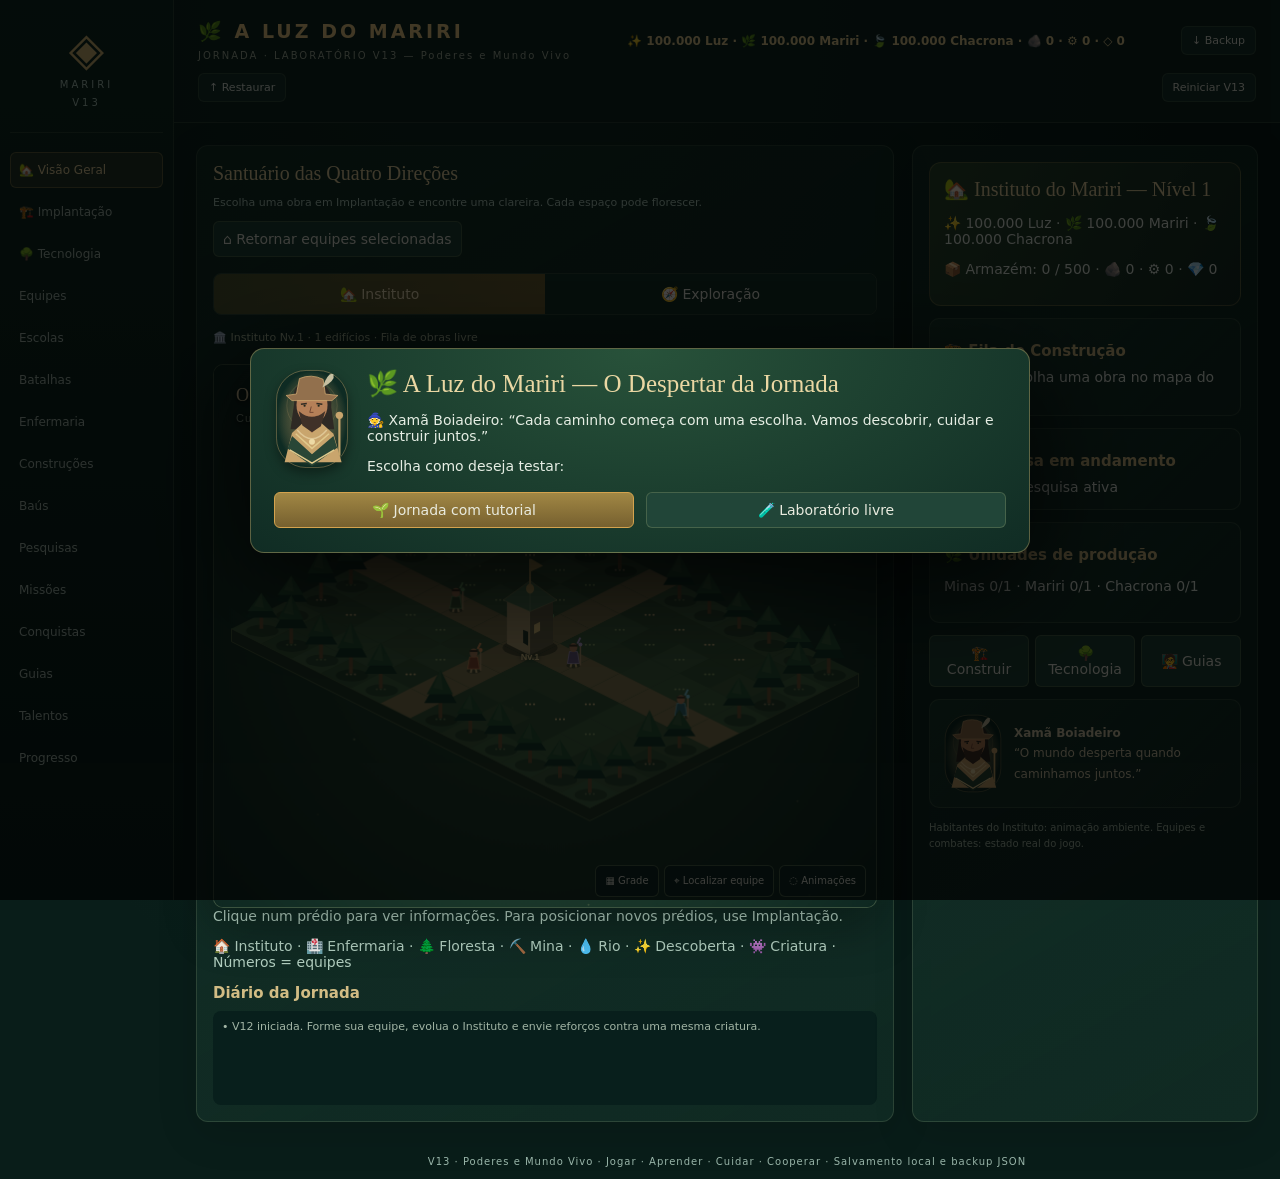
==== commit dd4188a8: "Add files via upload" ====
--- a/preview.html
+++ b/preview.html
@@ -1,4 +1,4 @@
-<!doctype html><html lang="pt-BR"><head><meta charset="utf-8"><meta name="viewport" content="width=device-width,initial-scale=1"><title>A Luz do Mariri — Laboratório V12</title><style>
+<!doctype html><html lang="pt-BR"><head><meta charset="utf-8"><meta name="viewport" content="width=device-width,initial-scale=1"><title>A Luz do Mariri — Laboratório V13</title><style>
 
 :root{font:14px system-ui,Arial;color:#e9f5ec;background:#071b19}*{box-sizing:border-box}body{margin:0}button,select,input{font:inherit}button,select{color:#f5faf6;background:#235447;border:1px solid #568b79;border-radius:8px;padding:9px;cursor:pointer}button:hover:not(:disabled){background:#347563}button:disabled{opacity:.38;cursor:not-allowed}button.primary,.active{background:#97732d!important;border-color:#d4a34e}header{background:#102c26;border-bottom:1px solid #3c705d;padding:12px 18px;display:flex;align-items:center;justify-content:space-between;gap:12px;flex-wrap:wrap}h1{margin:0;color:#f2d38a;font-size:21px}h2{margin:0 0 8px;font-size:17px}h3{font-size:15px;margin:9px 0}small,.muted{color:#b3d0c1}main{display:grid;grid-template-columns:minmax(0,1fr) 385px;gap:12px;padding:12px;max-width:1500px;margin:auto}.panel{background:#102e27;border:1px solid #416c5d;border-radius:12px;padding:12px;min-width:0}.row{display:flex;align-items:center;justify-content:space-between;gap:8px;flex-wrap:wrap}.tabs{display:flex;gap:5px;flex-wrap:wrap}.tabs button{flex:1}.card{background:#16382f;border:1px solid #466e60;border-radius:10px;padding:10px;margin:9px 0}.actions{display:flex;gap:6px;flex-wrap:wrap}.actions button{flex:1}.bar{height:9px;border-radius:8px;background:#35564a;overflow:hidden;margin:7px 0}.bar span{display:block;height:100%;background:#77cda2}.bar.enemy span{background:#d9a054}.badge{font-size:11px;background:#376657;border-radius:9px;padding:3px 7px}.warn{color:#ffd28e}.danger{color:#ffb9a6}#map{display:grid;grid-template-columns:repeat(18,minmax(0,1fr));aspect-ratio:18/12;max-height:76vh;border:1px solid #396656;background:#051917;overflow:hidden}.cell{position:relative;min-width:0;display:grid;place-items:center;border:1px solid #ffffff0b;font-size:clamp(12px,1.7vw,23px);cursor:pointer;user-select:none}.fog{background:#06191b}.forest{background:#24513a}.river{background:#1d5369}.mine{background:#524d3b}.ruins{background:#514367}.discovery{background:#416540}.home{background:#677a4a}.hospital{background:#37635c}.enemycell{box-shadow:inset 0 0 0 2px #e4a65b}.cell.selected{outline:3px solid #f7d78d;outline-offset:-3px}.marker{position:absolute;z-index:2;top:0;left:0;min-width:29px;height:29px;padding:1px 3px;border:2px solid #08261f;border-radius:7px;background:#f5d07b;color:#10271f;font-size:12px;font-weight:900;display:flex;align-items:center;justify-content:center;box-shadow:0 2px 7px #0009}.marker.sel{outline:2px solid #fff}.hp-mini{position:absolute;top:27px;left:1px;width:31px;height:5px;background:#4b1e1e;border-radius:4px;overflow:hidden;z-index:3}.hp-mini b{display:block;background:#7cdb9e;height:100%}.build{background:#486055}.marker.multi{background:#90e2e5}.cell .tag{position:absolute;bottom:0;right:0;font-size:10px;background:#000a;border-radius:3px;padding:0 2px}.log{height:135px;overflow:auto;background:#081f1c;padding:9px;border-radius:8px;white-space:pre-line;font-size:12px}#popup{position:fixed;inset:0;background:#000b;display:none;align-items:center;justify-content:center;padding:15px;z-index:10}#popup.show{display:flex}.dialog{background:#15372e;border:1px solid #d3ad59;border-radius:14px;padding:20px;width:min(540px,100%);max-height:88vh;overflow:auto}.dialog button{margin:4px 3px}.dialog label{display:block;margin:10px 0}input[type=number]{background:#0b251f;color:#fff;border:1px solid #6a9786;border-radius:6px;padding:6px;width:78px}input[type=checkbox]{accent-color:#d4ac57}#resources{color:#f6d98b}#status{color:#f3d38b;min-height:22px}.metric{font-size:12px;color:#b7dfc8}.combat-event{border-left:3px solid #dfb75c;padding:5px 8px;margin:5px 0;background:#244639}footer{text-align:center;padding:12px;color:#99b5a9}@media(max-width:900px){main{grid-template-columns:1fr}#map{max-height:none}.cell{font-size:clamp(11px,3vw,20px)}}
 .map-switch{display:flex;gap:8px;margin:12px 0}.map-switch button{flex:1}#map.institute-grid{display:grid;grid-template-columns:repeat(12,minmax(0,1fr));aspect-ratio:12/9;max-height:70vh;background:#1a4734;border:1px solid #6a9164;border-radius:9px;overflow:hidden}.plot{display:grid;place-items:center;position:relative;border:1px solid #ffffff12;font-size:clamp(12px,2.1vw,26px);cursor:pointer;background:linear-gradient(145deg,#28543c,#326044)}.plot:hover{outline:2px solid #f4ce72;outline-offset:-2px}.plot.occupied{background:#486b43}.plot.central{background:#7b7144}.plot.placing{background:#5d8145}.plot small{position:absolute;bottom:0;left:0;right:0;font-size:8px;text-align:center;background:#09261ecb;white-space:nowrap;overflow:hidden}.plot .level{position:absolute;top:1px;right:2px;font-size:9px;background:#112d26;color:#ffe19a}.dashboard-head{background:linear-gradient(110deg,#184737,#102b25);padding:14px;border:1px solid #6b9068;border-radius:12px;margin-bottom:10px}.guide-power{border-left:3px solid #c9a452;padding:7px 9px;margin:7px 0;background:#214739;border-radius:4px}.tree-node{border:1px solid #6a8c6c;padding:10px;border-radius:10px;background:#1d4135;margin:8px 0}.tree-node.done{border-color:#d9b357}.tree-branches{display:grid;grid-template-columns:repeat(2,1fr);gap:8px}.tree-branches .tree-node{margin:0}.hint{color:#e8c985;font-size:12px}.pill{display:inline-block;background:#2d6050;padding:3px 7px;border-radius:8px;margin:2px;font-size:11px}@media(max-width:550px){.tree-branches{grid-template-columns:1fr}.plot small{font-size:7px}} 
@@ -7,7 +7,11 @@
 
 .team-roster{display:flex;gap:5px;flex-wrap:wrap;margin:10px 0}.team-roster button{text-align:left;flex:1;min-width:130px;font-size:11px;padding:6px}.team-roster img{height:39px;float:left;margin-right:5px}.team-roster small{display:block;font-size:9px;margin-top:4px}
 
-</style></head><body><header><div><h1>🌿 A LUZ DO MARIRI</h1><small>JORNADA · LABORATÓRIO V12 — O Mundo Desperta</small></div><strong id="resources"></strong><button id="exportSave">↓ Backup</button><label class="import-label">↑ Restaurar<input id="importSave" type="file" accept=".json" hidden></label><button id="reset">Reiniciar V12</button></header><nav id="navigation" aria-label="Navegação principal"><div class="nav-brand">◈<small>MARIRI<br>V12</small></div></nav><main><section class="panel"><div class="row"><div><h2>🗺️ Floresta do Desconhecido</h2><small>Clique em uma criatura ou região; escolha equipes e confirme a ordem. Use seleção múltipla para comandar reforços.</small></div><button id="home">⌂ Retornar equipes selecionadas</button></div><div class="map-switch"><button id="mapInstitute" class="primary">🏡 Instituto</button><button id="mapOutside">🧭 Exploração</button></div><p id="status"></p><div id="worldWrap"><div id="map" aria-label="Mapa em grade"></div><canvas id="world" aria-label="Mapa interativo: clique para explorar ou construir"></canvas><div class="world-label"><span id="worldTitle">O INSTITUTO</span><small id="worldSubtitle">Santuário entre raízes e estrelas</small></div><div class="world-tools"><button id="gridMode" title="Alternar para grade acessível">▦ Grade</button><button id="motionMode" title="Reduzir animações">◌ Animações</button></div><div id="worldTip"></div></div><div id="placeHelp" class="muted"></div><p class="muted">🏠 Instituto · 🏥 Enfermaria · 🌲 Floresta · ⛏️ Mina · 💧 Rio · ✨ Descoberta · 👾 Criatura · Números = equipes</p><h3>Diário da Jornada</h3><div id="log" class="log"></div></section><aside class="panel"><div class="tabs"><button data-tab="dashboard">🏡 Visão Geral</button><button data-tab="placement">🏗️ Implantação</button><button data-tab="tree">🌳 Tecnologia</button><button data-tab="teams" class="active">Equipes</button><button data-tab="schools">Escolas</button><button data-tab="battle">Batalhas</button><button data-tab="hospital">Enfermaria</button><button data-tab="economy">Construções</button><button data-tab="rewards">Baús</button><button data-tab="tech">Pesquisas</button><button data-tab="quests">Missões</button><button data-tab="achievements">Conquistas</button><button data-tab="guides">Guias</button><button data-tab="talents">Talentos</button><button data-tab="progress">Progresso</button></div><div id="side"></div></aside></main><div id="popup"><div class="dialog" id="dialog"></div></div><footer>V12 · O Mundo Desperta · Jogar · Aprender · Cuidar · Cooperar · Salvamento local e backup JSON</footer><script>
+</style><style>
+/* V13: visual refinado, sem sobrescrever os controles de simulação */
+:root{color-scheme:dark} .guide-power{border-left:3px solid #d7b86c;padding:10px 13px;background:linear-gradient(90deg,#d4ad3c13,transparent);border-radius:8px}.guide-power small{display:block;color:#c9d8bc;margin-top:8px}.world-tools button:focus-visible,.tabs button:focus-visible{outline:2px solid #f1d68b;outline-offset:2px}#worldWrap{box-shadow:inset 0 0 70px #061c1c77,0 18px 50px #0005} .tree-node.done{border-color:#6fa78b}.team-roster button.active{box-shadow:0 0 0 2px #e9cb78aa} @media(max-width:650px){.world-tools{display:flex;flex-wrap:wrap;gap:5px}.world-tools button{font-size:11px}}
+
+</style></head><body><header><div><h1>🌿 A LUZ DO MARIRI</h1><small>JORNADA · LABORATÓRIO V13 — Poderes e Mundo Vivo</small></div><strong id="resources"></strong><button id="exportSave">↓ Backup</button><label class="import-label">↑ Restaurar<input id="importSave" type="file" accept=".json" hidden></label><button id="reset">Reiniciar V13</button></header><nav id="navigation" aria-label="Navegação principal"><div class="nav-brand">◈<small>MARIRI<br>V13</small></div></nav><main><section class="panel"><div class="row"><div><h2>🗺️ Floresta do Desconhecido</h2><small>Clique em uma criatura ou região; escolha equipes e confirme a ordem. Use seleção múltipla para comandar reforços.</small></div><button id="home">⌂ Retornar equipes selecionadas</button></div><div class="map-switch"><button id="mapInstitute" class="primary">🏡 Instituto</button><button id="mapOutside">🧭 Exploração</button></div><p id="status"></p><div id="worldWrap"><div id="map" aria-label="Mapa em grade"></div><canvas id="world" aria-label="Mapa interativo: clique para explorar ou construir"></canvas><div class="world-label"><span id="worldTitle">O INSTITUTO</span><small id="worldSubtitle">Santuário entre raízes e estrelas</small></div><div class="world-tools"><button id="gridMode" title="Alternar para grade acessível">▦ Grade</button><button id="locateTeam" title="Destacar a equipe selecionada no mapa">⌖ Localizar equipe</button><button id="motionMode" title="Reduzir animações">◌ Animações</button></div><div id="worldTip"></div></div><div id="placeHelp" class="muted"></div><p class="muted">🏠 Instituto · 🏥 Enfermaria · 🌲 Floresta · ⛏️ Mina · 💧 Rio · ✨ Descoberta · 👾 Criatura · Números = equipes</p><h3>Diário da Jornada</h3><div id="log" class="log"></div></section><aside class="panel"><div class="tabs"><button data-tab="dashboard">🏡 Visão Geral</button><button data-tab="placement">🏗️ Implantação</button><button data-tab="tree">🌳 Tecnologia</button><button data-tab="teams" class="active">Equipes</button><button data-tab="schools">Escolas</button><button data-tab="battle">Batalhas</button><button data-tab="hospital">Enfermaria</button><button data-tab="economy">Construções</button><button data-tab="rewards">Baús</button><button data-tab="tech">Pesquisas</button><button data-tab="quests">Missões</button><button data-tab="achievements">Conquistas</button><button data-tab="guides">Guias</button><button data-tab="talents">Talentos</button><button data-tab="progress">Progresso</button></div><div id="side"></div></aside></main><div id="popup"><div class="dialog" id="dialog"></div></div><footer>V13 · Poderes e Mundo Vivo · Jogar · Aprender · Cuidar · Cooperar · Salvamento local e backup JSON</footer><script>
 // Dados originais V11. Nomes, custos e poderes preservados.
 const CHARS=[['Aranyaka',0,'Guardião',12],['Tarek',0,'Guardião',14],['Gaia',0,'Restaurador',10],['Koru',0,'Visionário',12],['Amani',1,'Restaurador',11],['Nayara',1,'Guardião',12],['Mira',1,'Harmonizador',12],['Ondina',1,'Restaurador',11],['Agni',2,'Transformador',18],['Kael',2,'Transformador',17],['Solara',2,'Inspirador',13],['Pyra',2,'Transformador',16],['Shanti',3,'Harmonizador',12],['Aeris',3,'Transformador',15],['Zephyra',3,'Visionário',13],['Suri',3,'Inspirador',12]];
 const FOES=[['Brumito','🌪️',10,160,7,'Foco'],['Fagulhino','🔥',12,260,10,'Calma'],['Gotejante','💧',14,360,12,'Confiança'],['Pedrulho','🪨',18,650,14,'Flexibilidade'],['Sussurrante','🌫️',20,1100,16,'Clareza'],['Brasante','🔥',25,1700,19,'Autocontrole'],['Redemoinho','🌪️',30,3200,22,'Paciência'],['Fera das Brasas','🐉',35,5400,25,'Serenidade'],['Arauto das Tempestades','⛈️',40,7800,27,'Clareza'],['Titã das Raízes','🌳',45,10500,29,'Flexibilidade'],['Turbilhão da Inquietação','🌀',50,14500,32,'Serenidade']];
@@ -30,16 +34,16 @@
 ['Mentora','Sabedoria e cooperação','Voz da Sabedoria','Fortalece a concentração e o trabalho em equipe.','Formação e pesquisa']];
 const ELEMENTS=['🌿 Terra','💧 Água','🔥 Fogo','🌬️ Ar'];
 const BUILDINGS={institute:['🏛️','Casa do Instituto',5,4],warehouse:['📦','Armazém',3,5],mineBuilding:['⛏️','Mina produtiva',2,6],workshop:['⚒️','Oficina dos Artesãos',8,5],hospital:['🏥','Enfermaria',2,2],knowledge:['📚','Centro de Conhecimento',8,2],mariri:['🌿','Plantação de Mariri',1,7],chacrona:['🍃','Plantação de Chacrona',9,7]};
-const TREE=[['Fundamentos do Instituto','foundation',null,1,30],['Construção Eficiente','build','foundation',1,60],['Mineração Organizada','mine','foundation',1,75],['Logística de Armazenagem','store','foundation',2,90],['Caminhos da Expedição','travel','foundation',2,110],['Planejamento de Obras I','queue2','build',5,150],['Planejamento de Obras II','queue3','queue2',10,240],['Produção Aperfeiçoada','produce','mine',7,180],['Conhecimento Compartilhado','learn','foundation',4,160]];
+const TREE=[['Fundamentos do Instituto','foundation',null,1,30],['Construção Eficiente','build','foundation',1,60],['Mineração Organizada','mine','foundation',1,75],['Logística de Armazenagem','store','foundation',2,90],['Caminhos da Expedição','travel','foundation',2,110],['Planejamento de Obras I','queue2','build',5,150],['Planejamento de Obras II','queue3','queue2',10,240],['Produção Aperfeiçoada','produce','mine',7,180],['Conhecimento Compartilhado','learn','foundation',4,160],['Arquitetura Sustentável','architecture','build',6,210],['Canteiros Regenerativos','gardens','produce',8,240],['Exploração Segura','safety','travel',9,260],['Metalurgia Consciente','metallurgy','mine',11,300],['Oficina Avançada','craft','architecture',12,360],['Rotas de Cooperação','routes','travel',14,420],['Biblioteca Viva','library','learn',15,480],['Engenharia de Cristais','crystals','metallurgy',17,540],['Pesquisa Colaborativa','collective','library',19,600],['Santuário das Quatro Direções','sanctuary','collective',22,720]];
 </script><script>
 /* Versioned save adapter. A migration reads V11 once and never modifies it. */
 const MaririSave = (()=>{
- const legacy='mariri-lab-v10-2026-11';
+ const legacy='mariri-lab-v12-2026-11', older='mariri-lab-v10-2026-11';
  function valid(s){if(!s||!Array.isArray(s.units)||s.units.length!==16||!Array.isArray(s.selected)||!Array.isArray(s.teams)||!Array.isArray(s.schools)||s.schools.length!==4||!Array.isArray(s.enemies))throw Error('Estrutura de jogo incompatível');for(const k of ['luz','mariri','chacrona','stone','iron','crystal','clock','institute'])if(!Number.isFinite(s[k])||s[k]<0)throw Error('Valor inválido: '+k);for(const t of s.teams)if(!Number.isInteger(t.guide)||t.guide<0||t.guide>=16||!Array.isArray(t.apprentices)||t.apprentices.length!==4||t.apprentices.some(n=>!Number.isInteger(n)||n<0)||!Number.isInteger(t.x)||t.x<0||t.x>=18||!Number.isInteger(t.y)||t.y<0||t.y>=12)throw Error('Companhia inválida');return s}
- function load(key){const raw=localStorage.getItem(key);if(raw)return valid(JSON.parse(raw));const old=localStorage.getItem(legacy);if(old){const state=valid(JSON.parse(old));state.migratedFrom='V11';state.saveVersion=12;save(key,state);return state}return null}
+ function load(key){const raw=localStorage.getItem(key);if(raw)return valid(JSON.parse(raw));const old=localStorage.getItem(legacy)||localStorage.getItem(older);if(old){const state=valid(JSON.parse(old));state.migratedFrom=localStorage.getItem(legacy)?'V12':'V11';state.saveVersion=13;save(key,state);return state}return null}
  let warned=false;
- function save(key,s){try{localStorage.setItem(key,JSON.stringify({...s,saveVersion:12}));}catch(e){if(!warned){warned=true;alert('Não foi possível salvar neste navegador. Exporte um backup antes de fechar.')}}}
- function download(s){const a=document.createElement('a'),url=URL.createObjectURL(new Blob([JSON.stringify({format:'mariri-save',version:12,state:s},null,2)],{type:'application/json'}));a.href=url;a.download='mariri-v12-backup.json';a.click();setTimeout(()=>URL.revokeObjectURL(url),1000)}
+ function save(key,s){try{localStorage.setItem(key,JSON.stringify({...s,saveVersion:13}));}catch(e){if(!warned){warned=true;alert('Não foi possível salvar neste navegador. Exporte um backup antes de fechar.')}}}
+ function download(s){const a=document.createElement('a'),url=URL.createObjectURL(new Blob([JSON.stringify({format:'mariri-save',version:13,state:s},null,2)],{type:'application/json'}));a.href=url;a.download='mariri-v13-backup.json';a.click();setTimeout(()=>URL.revokeObjectURL(url),1000)}
  return {load,save,export:download,import:async f=>{if(f.size>5e6)throw Error('Arquivo muito grande');const json=JSON.parse(await f.text());return valid(json.state||json)}};
 })();
 
@@ -124,7 +128,7 @@
  canvas.addEventListener('pointerleave',()=>{hover=null;document.getElementById('worldTip').style.display='none'});
  canvas.addEventListener('click',ev=>{const p=cellAt(ev);if(!p||!state)return;const inside=state.view==='institute';if(!inside){const occupants=state.teams.filter(t=>t.x===p.x&&t.y===p.y);if(occupants.length){const id=occupants.find(t=>!state.selected.includes(t.id))?.id||occupants[0].id;document.querySelector(`[data-marker="${id}"]`)?.click();return}}document.querySelector(inside?`[data-plot="${p.x},${p.y}"]`:`.cell[data-x="${p.x}"][data-y="${p.y}"]`)?.click()});
  document.getElementById('gridMode').onclick=()=>{const active=wrap.classList.toggle('grid-mode');document.getElementById('map').setAttribute('aria-hidden',String(!active));document.querySelectorAll('#map .plot,#map .cell').forEach(el=>el.tabIndex=active?0:-1)};
- document.getElementById('motionMode').onclick=()=>{reduced=!reduced;document.getElementById('motionMode').textContent=reduced?'◌ Animações pausadas':'◌ Animações'};
+ document.getElementById('locateTeam').onclick=()=>{if(!state)return;let t=state.teams.find(t=>state.selected.includes(t.id));if(!t){document.getElementById('worldTip').style.display='block';document.getElementById('worldTip').textContent='Selecione uma equipe primeiro';return}document.getElementById('worldTip').style.display='block';document.getElementById('worldTip').textContent='⌖ Equipe '+t.id+' · '+t.x+','+t.y;document.getElementById('worldWrap').scrollIntoView({behavior:'smooth',block:'center'})};document.getElementById('motionMode').onclick=()=>{reduced=!reduced;document.getElementById('motionMode').textContent=reduced?'◌ Animações pausadas':'◌ Animações'};
  requestAnimationFrame(frame);
  return {sync:(s,t)=>{state=s;terrain=t;document.getElementById('worldTitle').textContent=s.view==='institute'?'O INSTITUTO':'TERRAS DESCONHECIDAS';document.getElementById('worldSubtitle').textContent=s.view==='institute'?'Cultivar · Construir · Compartilhar':'Explorar · Descobrir · Cooperar'}};
 })();
@@ -157,12 +161,12 @@
 // Motor V11 preservado; alterações V12 documentadas em RELATORIO.md.
 
 (()=>{'use strict';
-const W=18,H=12,HOME={x:8,y:6},KEY='mariri-lab-v12-2026-11',SCHOOL=['🌿 Raízes','💧 Correntes','🔥 Chama','🌬️ Ventos'],ICON=['🌿','💧','🔥','🌬️'];
+const W=18,H=12,HOME={x:8,y:6},KEY='mariri-lab-v13-2026-11',SCHOOL=['🌿 Raízes','💧 Correntes','🔥 Chama','🌬️ Ventos'],ICON=['🌿','💧','🔥','🌬️'];
 
 
 const $=id=>document.getElementById(id),pos=(x,y)=>`${x},${y}`,clamp=(n,a,b)=>Math.max(a,Math.min(b,n)),dist=(a,b)=>Math.abs(a.x-b.x)+Math.abs(a.y-b.y),cap=l=>l<5?2:l<10?4:l<15?6:l<20?8:l<30?10:l<40?12:l<50?14:16,maxTeams=l=>l<5?1:l<10?2:l<15?3:l<20?4:5,schoolCap=l=>5+l*3;
-const base=()=>({mode:null,view:'institute',placements:[{x:5,y:4,key:'institute',level:1}],placing:null,researchJob:null,productionSites:{mariri:[],chacrona:[],mine:[]},step:0,institute:1,luz:100000,mariri:100000,chacrona:100000,stone:0,iron:0,crystal:0,warehouse:1,mineBuilding:0,workshop:0,research:0,productionClock:0,chests:{silver:0,gold:0,epic:0,diamond:0},tokens:{build:0,production:0,research:0,healing:0},techs:[],boostUntil:0,buildQueue:null,prof:{},tutorialDone:false,owned:[],talents:{},bond:{},questClaimed:{},achievementClaimed:{},metrics:{mined:0,buildings:0,upgrades:0,chests:0},hospitalJobs:{},hospitalLevel:1,schools:[0,1,2,3].map(()=>({level:1,count:3,trainingUntil:0})),units:CHARS.map(()=>({level:16,xp:420,hp:100,harmony:0})),teams:[],selected:[],nextTeam:1,enemies:[],seen:{},claimed:{},exp:0,wins:0,scrolls:[],tab:'dashboard',autoSupreme:false,events:[],clock:0});
-let s;try{s=MaririSave.load(KEY)||base();if(!s.units||s.units.length!==16||!Array.isArray(s.selected))throw Error('state')}catch(e){s=base()}s.view=s.view||'institute';s.placements=s.placements||[{x:5,y:4,key:'institute',level:1}];s.placing=s.placing||null;if(s.tab==='teams')s.tab='dashboard';s.researchJob=s.researchJob||null;s.productionSites=s.productionSites||{mariri:[],chacrona:[],mine:[]};s.buildQueue=s.buildQueue||null;let logs=[];s.schools.forEach(a=>{if(!a.trainingUntil)a.trainingUntil=0});if(!Array.isArray(s.owned))s.owned=[];if(s.mode==='sandbox'&&!s.owned.length)s.owned=CHARS.map((_,i)=>i);if(s.mode==='journey'&&!s.owned.length&&s.teams.length)s.owned=[s.teams[0].guide];
+const base=()=>({mode:null,view:'institute',placements:[{x:5,y:4,key:'institute',level:1}],placing:null,researchJob:null,productionSites:{mariri:[],chacrona:[],mine:[]},step:0,institute:1,luz:100000,mariri:100000,chacrona:100000,stone:0,iron:0,crystal:0,warehouse:1,mineBuilding:0,workshop:0,research:0,productionClock:0,chests:{silver:0,gold:0,epic:0,diamond:0},tokens:{build:0,production:0,research:0,healing:0},techs:[],boostUntil:0,buildQueue:null,prof:{},tutorialDone:false,owned:[],talents:{},bond:{},questClaimed:{},achievementClaimed:{},metrics:{mined:0,buildings:0,upgrades:0,chests:0},hospitalJobs:{},hospitalLevel:1,schools:[0,1,2,3].map(()=>({level:1,count:3,trainingUntil:0})),units:CHARS.map(()=>({level:16,xp:420,hp:100,harmony:0})),teams:[],selected:[],nextTeam:1,enemies:[],seen:{},claimed:{},exp:0,wins:0,scrolls:[],tab:'dashboard',autoSupreme:false,events:[],equipmentFragments:0,armorPieces:0,speedups:{1:0,5:0,30:0,60:0,480:0,720:0,1440:0},clock:0});
+let s;try{s=MaririSave.load(KEY)||base();if(!s.units||s.units.length!==16||!Array.isArray(s.selected))throw Error('state')}catch(e){s=base()}s.view=s.view||'institute';s.placements=s.placements||[{x:5,y:4,key:'institute',level:1}];s.placing=s.placing||null;if(s.tab==='teams')s.tab='dashboard';s.researchJob=s.researchJob||null;s.productionSites=s.productionSites||{mariri:[],chacrona:[],mine:[]};s.buildQueue=s.buildQueue||null;s.equipmentFragments??=0;s.armorPieces??=0;s.speedups??={1:0,5:0,30:0,60:0,480:0,720:0,1440:0};let logs=[];s.schools.forEach(a=>{if(!a.trainingUntil)a.trainingUntil=0});if(!Array.isArray(s.owned))s.owned=[];if(s.mode==='sandbox'&&!s.owned.length)s.owned=CHARS.map((_,i)=>i);if(s.mode==='journey'&&!s.owned.length&&s.teams.length)s.owned=[s.teams[0].guide];
 function seed(){if(s.enemies.length)return;[[10,6,0],[4,3,1],[13,4,2],[5,9,3],[15,8,4],[3,7,5],[12,9,6],[8,2,7],[16,3,8],[2,10,9],[14,1,10],[1,2,0],[6,1,1],[17,6,2],[1,10,3],[11,1,4],[16,10,5],[3,1,6],[17,2,7],[7,10,8],[12,11,9],[1,6,10]].forEach(([x,y,type],i)=>s.enemies.push({id:i+1,x,y,type,level:Math.max(1,s.institute+(i%7)-3),hp:Math.round(FOES[type][3]*(0.35+Math.max(1,s.institute+(i%7)-3)/FOES[type][2]*0.65)),max:Math.round(FOES[type][3]*(0.35+Math.max(1,s.institute+(i%7)-3)/FOES[type][2]*0.65)),active:true,known:false,tick:0,leader:null}));}
 function reveal(p){for(let y=0;y<H;y++)for(let x=0;x<W;x++)if(Math.max(Math.abs(x-p.x),Math.abs(y-p.y))<=1)s.seen[pos(x,y)]=true}
 seed();for(let y=HOME.y-2;y<=HOME.y+2;y++)for(let x=HOME.x-2;x<=HOME.x+2;x++)s.seen[pos(x,y)]=true;s.teams.forEach(reveal);
@@ -195,10 +199,10 @@
 function startJourney(){popup(`<h2>🌿 A Luz do Mariri — O Despertar da Jornada</h2><p>🧙 Xamã Boiadeiro: “Cada caminho começa com uma escolha. Vamos descobrir, cuidar e construir juntos.”</p><p>Escolha como deseja testar:</p><div class="actions"><button id="journey" class="primary">🌱 Jornada com tutorial</button><button id="sandbox">🧪 Laboratório livre</button></div>`);$('journey').onclick=()=>{s.mode='journey';chooseFirstGuide()};$('sandbox').onclick=()=>{s.mode='sandbox';s.owned=CHARS.map((_,i)=>i);close();save();render();msg('🧪 Laboratório livre iniciado com recursos de teste.')}}
 function chooseFirstGuide(){popup(`<h2>🧙 Escolha seu primeiro Guia</h2><p>Seu caminho é simbólico; outros elementos poderão se unir depois.</p>${[0,4,8,12].map(i=>`<button data-first="${i}">${ICON[CHARS[i][1]]} ${CHARS[i][0]} · ${['Terra / proteção','Água / cuidado','Fogo / transformação','Ar / clareza'][[0,4,8,12].indexOf(i)]}</button>`).join('')}`);document.querySelectorAll('[data-first]').forEach(b=>b.onclick=()=>{let i=+b.dataset.first;s.teams=[{id:1,guide:i,apprentices:[0,0,0,0],x:HOME.x,y:HOME.y,tx:null,ty:null,order:'idle',target:null,after:'stay'}];s.nextTeam=2;s.selected=[1];s.owned=[i];s.units=CHARS.map((_,j)=>({level:j===i?1:1,xp:0,hp:100,harmony:0}));s.step=0;close();save();render();msg('🧙 '+tutorialTexts[0]);})}
 function economyHtml(){let jobs=[['warehouse','📦 Armazém',120,80],['mineBuilding','⛏️ Mina produtiva',160,90],['workshop','🛠️ Oficina dos Artesãos',180,120]];return `<h2>🏗️ Construções e Produção</h2><div class="card"><b>Armazém</b> · ${stock()} / ${storeCap()} unidades<div class="bar"><span style="width:${Math.min(100,100*stock()/storeCap())}%"></span></div><p>🪨 Pedra ${s.stone} · ⚙️ Ferro ${s.iron} · 💎 Cristais ${s.crystal}</p><small>Minas produzem pedra a cada 5 segundos, desde que exista espaço. Equipes podem minerar depósitos no mapa.</small></div>${jobs.map(([key,name,luz,mariri])=>`<div class="card"><h3>${name} · Nv.${s[key]}</h3><p>${key==='warehouse'?'Capacidade '+storeCap():key==='mineBuilding'?'Produção: '+(s.mineBuilding?8+s.mineBuilding*7:0)+' pedra / 5s':'Ferramentas e melhorias iniciais'}</p><button data-build="${key}" ${s.buildQueue?'disabled':''}>${s[key]?'Evoluir':'Construir'} (${luz*(s[key]+1)} Luz, ${mariri*(s[key]+1)} Mariri)</button></div>`).join('')}<div class="card"><b>Obra em andamento</b><p>${s.buildQueue?s.buildQueue.name+' · '+timeLeft(s.buildQueue.endsAt||Date.now()+Math.max(0,s.buildQueue.until-s.clock)*1000)+' restantes':'Nenhuma'}</p><button data-accelerate="build" ${!s.buildQueue||!s.tokens.build?'disabled':''}>⏳ Usar token de construção (${s.tokens.build})</button></div><div class="card"><button data-boost="production" ${!s.tokens.production?'disabled':''}>⚒️ Token de produção (${s.tokens.production})</button><small> Produção acelerada por 60s de simulação.</small></div>`}
-function rewardsHtml(){return `<h2>🎁 Baús e Recompensas</h2><p>Baús conquistados ao explorar, cumprir missões e transformar criaturas. Cada abertura concede três recompensas.</p>${[['silver','🥈 Prata'],['gold','🥇 Ouro'],['epic','🟣 Épico de Guias'],['diamond','💎 Diamante']].map(([k,n])=>`<div class="card"><h3>Baú de ${n}</h3><p>Disponíveis: ${s.chests[k]||0}</p><button data-chest="${k}" ${!s.chests[k]?'disabled':''}>Abrir baú</button></div>`).join('')}<div class="card">🏥 Recuperação: ${s.tokens.healing||0} · ⏳ Construção: ${s.tokens.build} · ⚒️ Produção: ${s.tokens.production} · 📚 Pesquisa: ${s.tokens.research}</div><small>Sem venda de baús. Recompensas aleatórias apenas com progresso no jogo.</small>`}
+function rewardsHtml(){return `<h2>🎁 Baús e Recompensas</h2><p>Baús conquistados ao explorar, cumprir missões e transformar criaturas. Cada abertura concede três recompensas.</p>${[['silver','🥈 Prata'],['gold','🥇 Ouro'],['epic','🟣 Épico de Guias'],['diamond','💎 Diamante']].map(([k,n])=>`<div class="card"><h3>Baú de ${n}</h3><p>Disponíveis: ${s.chests[k]||0}</p><button data-chest="${k}" ${!s.chests[k]?'disabled':''}>Abrir baú</button></div>`).join('')}<div class="card">🏥 Recuperação: ${s.tokens.healing||0} · ⏳ Construção: ${s.tokens.build} · ⚒️ Produção: ${s.tokens.production} · 📚 Pesquisa: ${s.tokens.research}</div><div class="card"><b>🛡️ Oficina de equipamentos</b><p>Fragmentos de armadura: ${s.equipmentFragments} · Peças completas: ${s.armorPieces}</p><button data-craftarmor ${s.equipmentFragments>=15?'':'disabled'}>Criar armadura (15 fragmentos)</button><small>Armaduras são itens cosméticos nesta versão; não alteram o combate.</small></div><div class="card"><b>⏩ Aceleradores de tempo</b><p>Reduzem o tempo restante de obras ou pesquisas.</p>${[1,5,30,60,480,720,1440].map(m=>`<div class="row"><small>${m>=60?m/60+'h':m+'min'} · ${s.speedups[m]||0} disponíveis</small><button data-speedup="${m}" ${(s.speedups[m]||0)&& (s.buildQueue||s.researchJob)?'':'disabled'}>Usar</button></div>`).join('')}</div><small>Sem venda de baús. Recompensas aleatórias apenas com progresso no jogo.</small>`}
 const TECH=[['Construção Eficiente','build'],['Mineração Organizada','mine'],['Logística de Armazenagem','store'],['Caminhos da Expedição','travel']];
 function techHtml(){return `<h2>📚 Centro de Conhecimento</h2><p>Pesquisas liberadas pela progressão. Custo: 300 Luz + 20 Pedra.</p>${TECH.map(([name,key],i)=>`<div class="card"><strong>${name}</strong><p>${s.techs.includes(key)?'✓ Pesquisado':i>0&&!s.techs.includes('build')?'Requer Fundamentos da Construção':'Disponível'}</p><button data-tech="${key}" ${s.techs.includes(key)||(i>0&&!s.techs.includes('build'))?'disabled':''}>Pesquisar</button></div>`).join('')}<div class="card"><button data-accelerate="research" ${!s.tokens.research?'disabled':''}>📚 Usar token de pesquisa (${s.tokens.research})</button></div>`}
-function wireExtras(){document.querySelectorAll('[data-build]').forEach(b=>b.onclick=()=>{let key=b.dataset.build,cost=({warehouse:[120,80],mineBuilding:[160,90],workshop:[180,120]})[key],m=s[key]+1;if(s.buildQueue||s.luz<cost[0]*m||s.mariri<cost[1]*m)return msg('Recursos insuficientes ou obra em andamento.');s.luz-=cost[0]*m;s.mariri-=cost[1]*m;s.buildQueue={key,name:({warehouse:'Armazém',mineBuilding:'Mina produtiva',workshop:'Oficina'})[key],until:s.clock+Math.max(10,45*m-(s.techs.includes('build')?10:0)),endsAt:Date.now()+Math.max(10,45*m-(s.techs.includes('build')?10:0))*1000};save();render()});document.querySelectorAll('[data-chest]').forEach(b=>b.onclick=()=>{let type=b.dataset.chest;if(!s.chests[type])return;s.chests[type]--;s.metrics.chests++;let tier={silver:1,gold:2,epic:3,diamond:4}[type],loot=[];for(let i=0;i<3;i++){let n=type==='epic'&&i===0?5:Math.floor(Math.random()*7);if(n===5){let candidate=Math.floor(Math.random()*CHARS.length);if(s.owned.includes(candidate)){s.bond[candidate]=(s.bond[candidate]||0)+10;loot.push('Repetido: '+CHARS[candidate][0]+' · +10 pontos de vínculo')}else{s.owned.push(candidate);loot.push('Novo Guia: '+CHARS[candidate][0])}}else if(n===6){s.tokens.healing++;loot.push('Token de recuperação')}else if(n===0){let amount=40*tier;s.stone=Math.min(s.stone+amount,storeCap()-s.iron-s.crystal);loot.push(amount+' pedra')}else if(n===1){s.luz+=100*tier;loot.push(100*tier+' Luz')}else if(n===2){s.tokens.build++;loot.push('Token de construção')}else if(n===3){s.tokens.production++;loot.push('Token de produção')}else{s.tokens.research++;loot.push('Token de pesquisa')}}advanceTutorial(5);popup('<h2>🎁 Recompensas do baú</h2>'+loot.map(x=>'<p>✨ '+x+'</p>').join('')+'<button data-close>Continuar</button>');save();render()});document.querySelectorAll('[data-accelerate]').forEach(b=>b.onclick=()=>{let type=b.dataset.accelerate;if(!s.tokens[type])return;if(type==='build'&&s.buildQueue){s.tokens.build--;s.buildQueue.until=Math.max(s.clock,s.buildQueue.until-900);s.buildQueue.endsAt=Math.max(Date.now(),(s.buildQueue.endsAt||Date.now())-900000)}else if(type==='research'){s.tokens.research--;s.luz+=100;msg('📚 Inspiração tecnológica: +100 Luz para pesquisa.')}save();render()});document.querySelectorAll('[data-boost]').forEach(b=>b.onclick=()=>{if(!s.tokens.production)return;s.tokens.production--;s.boostUntil=s.clock+60;save();render()});document.querySelectorAll('[data-tech]').forEach(b=>b.onclick=()=>{let key=b.dataset.tech;if(s.techs.includes(key)||key!=='build'&&!s.techs.includes('build')||s.luz<300||s.stone<20)return msg('Pré-requisito ou materiais insuficientes.');s.luz-=300;s.stone-=20;s.techs.push(key);advanceTutorial(6);msg('📚 Pesquisa concluída: '+TECH.find(t=>t[1]===key)[0]);save();render()})}
+function wireExtras(){document.querySelectorAll('[data-craftarmor]').forEach(b=>b.onclick=()=>{if(s.equipmentFragments<15)return;s.equipmentFragments-=15;s.armorPieces++;msg('🛡️ Armadura simbólica criada.');save();render()});document.querySelectorAll('[data-speedup]').forEach(b=>b.onclick=()=>{let m=+b.dataset.speedup;if(!s.speedups[m])return;let job=s.buildQueue||s.researchJob;if(!job)return;s.speedups[m]--;job.endsAt=Math.max(Date.now(),job.endsAt-m*60000);if(job.until!==undefined)job.until=Math.min(job.until,s.clock+Math.ceil((job.endsAt-Date.now())/1000));msg('⏩ Acelerador de '+m+' minutos aplicado.');save();render()});document.querySelectorAll('[data-build]').forEach(b=>b.onclick=()=>{let key=b.dataset.build,cost=({warehouse:[120,80],mineBuilding:[160,90],workshop:[180,120]})[key],m=s[key]+1;if(s.buildQueue||s.luz<cost[0]*m||s.mariri<cost[1]*m)return msg('Recursos insuficientes ou obra em andamento.');s.luz-=cost[0]*m;s.mariri-=cost[1]*m;s.buildQueue={key,name:({warehouse:'Armazém',mineBuilding:'Mina produtiva',workshop:'Oficina'})[key],until:s.clock+Math.max(10,45*m-(s.techs.includes('build')?10:0)),endsAt:Date.now()+Math.max(10,45*m-(s.techs.includes('build')?10:0))*1000};save();render()});document.querySelectorAll('[data-chest]').forEach(b=>b.onclick=()=>{let type=b.dataset.chest;if(!s.chests[type])return;s.chests[type]--;s.metrics.chests++;let tier={silver:1,gold:2,epic:3,diamond:4}[type],loot=[];for(let i=0;i<3;i++){let n=type==='epic'&&i===0?5:Math.floor(Math.random()*10);if(n===8){let qty=tier*2;s.equipmentFragments+=qty;loot.push(qty+' fragmentos de armadura')}else if(n===9){let durations=[1,5,30,60,480,720,1440],minutes=durations[Math.min(durations.length-1,Math.floor(Math.random()*durations.length))];s.speedups[minutes]=(s.speedups[minutes]||0)+1;loot.push('Acelerador de '+(minutes>=60?minutes/60+'h':minutes+'min'))}else if(n===7){s.armorPieces++;loot.push('Peça de armadura simbólica')}else if(n===5){let candidate=Math.floor(Math.random()*CHARS.length);if(s.owned.includes(candidate)){s.bond[candidate]=(s.bond[candidate]||0)+10;loot.push('Repetido: '+CHARS[candidate][0]+' · +10 pontos de vínculo')}else{s.owned.push(candidate);loot.push('Novo Guia: '+CHARS[candidate][0])}}else if(n===6){s.tokens.healing++;loot.push('Token de recuperação')}else if(n===0){let amount=40*tier;s.stone=Math.min(s.stone+amount,storeCap()-s.iron-s.crystal);loot.push(amount+' pedra')}else if(n===1){s.luz+=100*tier;loot.push(100*tier+' Luz')}else if(n===2){s.tokens.build++;loot.push('Token de construção')}else if(n===3){s.tokens.production++;loot.push('Token de produção')}else{s.tokens.research++;loot.push('Token de pesquisa')}}advanceTutorial(5);popup('<h2>🎁 Recompensas do baú</h2>'+loot.map(x=>'<p>✨ '+x+'</p>').join('')+'<button data-close>Continuar</button>');save();render()});document.querySelectorAll('[data-accelerate]').forEach(b=>b.onclick=()=>{let type=b.dataset.accelerate;if(!s.tokens[type])return;if(type==='build'&&s.buildQueue){s.tokens.build--;s.buildQueue.until=Math.max(s.clock,s.buildQueue.until-900);s.buildQueue.endsAt=Math.max(Date.now(),(s.buildQueue.endsAt||Date.now())-900000)}else if(type==='research'){s.tokens.research--;s.luz+=100;msg('📚 Inspiração tecnológica: +100 Luz para pesquisa.')}save();render()});document.querySelectorAll('[data-boost]').forEach(b=>b.onclick=()=>{if(!s.tokens.production)return;s.tokens.production--;s.boostUntil=s.clock+60;save();render()});document.querySelectorAll('[data-tech]').forEach(b=>b.onclick=()=>{let key=b.dataset.tech;if(s.techs.includes(key)||key!=='build'&&!s.techs.includes('build')||s.luz<300||s.stone<20)return msg('Pré-requisito ou materiais insuficientes.');s.luz-=300;s.stone-=20;s.techs.push(key);advanceTutorial(6);msg('📚 Pesquisa concluída: '+TECH.find(t=>t[1]===key)[0]);save();render()})}
 
 
 const QUESTS=[
@@ -225,9 +229,9 @@
 function achievementHtml(){return `<h2>🏆 Conquistas</h2><p>Metas paralelas e cumulativas. Não bloqueiam a história.</p><div class="card">⛏️ Coleta total ${s.metrics.mined} · 🏗️ Obras ${s.metrics.buildings} · 🎁 Baús abertos ${s.metrics.chests}</div>${ACHIEVEMENTS.map(([id,name,done,reward])=>`<div class="card"><b>${name}</b><p>${s.achievementClaimed[id]?'✓ Resgatada':done()?'✓ Pronta para resgate':'Em andamento'}</p><button data-achieve="${id}" ${done()&&!s.achievementClaimed[id]?'':'disabled'}>Receber Baú ${reward}</button></div>`).join('')}`}
 function talentHtml(){return `<h2>🌳 Evolução e Talentos</h2><small>Três camadas: Universal, Elemental e Pessoal. Cada Guia tem sua própria progressão.</small>${CHARS.map((c,i)=>{if(!s.owned.includes(i))return '';let u=s.units[i],v=s.talents[i]||{universal:0,elemental:0,personal:0},spent=v.universal+v.elemental+v.personal,base=Math.max(0,u.level-1),bond=s.bond[i]||0;return `<div class="card"><h3>${ICON[c[1]]} ${c[0]} · Nv.${u.level}</h3><p>XP ${Math.round(u.xp)}/${u.level*70} · Pontos por nível ${Math.max(0,base-spent)} · Vínculo ${bond}</p>${[['universal','🌱 Universal — coleta, construção, batalha'],['elemental','✨ Elemental — '+SCHOOL[c[1]]],['personal','⭐ Pessoal — '+c[2]]].map(([k,label])=>`<div class="row"><small>${label}: ${v[k]||0}/15</small><button data-talent="${i}:${k}" ${(v[k]||0)>=15||base+bond<=spent?'disabled':''}>+1 ponto</button></div>`).join('')}</div>`}).join('')}</div>`}
 function wireV9(){document.querySelectorAll('[data-quest]').forEach(b=>b.onclick=()=>{let index=QUESTS.findIndex(q=>q[0]===b.dataset.quest),q=QUESTS[index];if(!q||!q[2]()||s.questClaimed[q[0]]||QUESTS.slice(0,index).some(x=>!s.questClaimed[x[0]]))return;s.questClaimed[q[0]]=true;awardChest(q[3]);save();render()});document.querySelectorAll('[data-achieve]').forEach(b=>b.onclick=()=>{let q=ACHIEVEMENTS.find(x=>x[0]===b.dataset.achieve);if(!q||!q[2]()||s.achievementClaimed[q[0]])return;s.achievementClaimed[q[0]]=true;awardChest(q[3]);save();render()});document.querySelectorAll('[data-talent]').forEach(b=>b.onclick=()=>{let [i,k]=b.dataset.talent.split(':'),u=s.units[+i],v=s.talents[i]||{universal:0,elemental:0,personal:0},spent=v.universal+v.elemental+v.personal,base=u.level-1,bond=s.bond[i]||0;if(!s.owned.includes(+i)||spent>=base+bond||v[k]>=15)return;v[k]++;s.talents[i]=v;save();render()})}
-function sideLegacy(){let h='';if(s.tab==='teams'){h='<h2>🤝 Equipes de Jornada</h2><small>Selecione várias equipes para enviar juntas. A formação só pode ser alterada no Instituto.</small>';s.teams.forEach(t=>{let u=s.units[t.guide],b=attackStats(t),total=b.number;h+=`<div class="card" style="${s.selected.includes(t.id)?'border-color:#edc46a':''}"><div class="row"><strong>Equipe ${t.id} · ${ICON[CHARS[t.guide][1]]} ${CHARS[t.guide][0]}</strong><label><input type="checkbox" data-select="${t.id}" ${s.selected.includes(t.id)?'checked':''}> Selecionar</label></div><small>Nv.${u.level} · (${t.x},${t.y}) · ${atHome(t)?'No Instituto':t.order==='attack'?'Em confronto':t.order==='move'?'Em deslocamento':'No mapa'}</small><div>❤️ ${Math.round(u.hp)}/100 · ✨ ${Math.round(u.harmony)}/100 · XP ${Math.round(u.xp)}/${u.level*70}</div><div class="bar"><span style="width:${u.hp}%"></span></div><div>🌿 ${t.apprentices[0]} · 💧 ${t.apprentices[1]} · 🔥 ${t.apprentices[2]} · 🌬️ ${t.apprentices[3]} · ${total}/${cap(u.level)} vagas</div><div class="metric">Poder por ciclo: ${Math.round(b.total)}</div><div class="actions"><button data-edit="${t.id}" ${atHome(t)?'':'disabled title="Retorne ao Instituto para editar"'}>Editar formação</button><button data-stop="${t.id}">Parar</button><button data-return="${t.id}">Retornar</button></div></div>`});h+=`<div class="card"><h3>Nova equipe</h3><small>Limite: ${s.teams.length}/${maxTeams(s.institute)} equipes. Níveis 1/5/10/15/20 liberam 1/2/3/4/5.</small><p><button id="newTeam" ${s.teams.length>=maxTeams(s.institute)?'disabled':''}>+ Preparar equipe</button></p></div><div class="card"><h3>🏠 Casa do Instituto · Nv.${s.institute}</h3><small>Custo: ${s.institute*100} Luz + ${s.institute*50} Mariri. Máximo Nv.25.</small><p><button id="upgradeInstitute" ${s.institute>=25?'disabled':''}>Evoluir Instituto</button></p></div>`}
+function sideLegacy(){let h='';if(s.tab==='teams'){h='<h2>🤝 Equipes de Jornada</h2><small>Selecione várias equipes para enviar juntas. A formação só pode ser alterada no Instituto.</small>';s.teams.forEach(t=>{let u=s.units[t.guide],b=attackStats(t),total=b.number;h+=`<div class="card" style="${s.selected.includes(t.id)?'border-color:#edc46a':''}"><div class="row"><strong>Equipe ${t.id} · ${ICON[CHARS[t.guide][1]]} ${CHARS[t.guide][0]}</strong><label><input type="checkbox" data-select="${t.id}" ${s.selected.includes(t.id)?'checked':''}> Selecionar</label></div><small>Nv.${u.level} · (${t.x},${t.y}) · ${atHome(t)?'No Instituto':t.order==='attack'?'Em confronto':t.order==='move'?'Em deslocamento':'No mapa'}</small><div>❤️ ${Math.round(u.hp)}/100 · ✨ ${Math.round(u.harmony)}/100 · XP ${Math.round(u.xp)}/${u.level*70}</div><div class="bar"><span style="width:${u.hp}%"></span></div><div>🌿 ${t.apprentices[0]} · 💧 ${t.apprentices[1]} · 🔥 ${t.apprentices[2]} · 🌬️ ${t.apprentices[3]} · ${total}/${cap(u.level)} vagas</div><div class="metric">Poder por ciclo: ${Math.round(b.total)}</div><div class="actions"><button data-edit="${t.id}" ${atHome(t)?'':'disabled title="Retorne ao Instituto para editar"'}>Editar formação</button><button data-locate="${t.id}">⌖ Localizar</button><button data-stop="${t.id}">Parar</button><button data-return="${t.id}">Retornar</button></div></div>`});h+=`<div class="card"><h3>Nova equipe</h3><small>Limite: ${s.teams.length}/${maxTeams(s.institute)} equipes. Níveis 1/5/10/15/20 liberam 1/2/3/4/5.</small><p><button id="newTeam" ${s.teams.length>=maxTeams(s.institute)?'disabled':''}>+ Preparar equipe</button></p></div><div class="card"><h3>🏠 Casa do Instituto · Nv.${s.institute}</h3><small>Custo: ${s.institute*100} Luz + ${s.institute*50} Mariri. Máximo Nv.25.</small><p><button id="upgradeInstitute" ${s.institute>=25?'disabled':''}>Evoluir Instituto</button></p></div>`}
 if(s.tab==='schools'){h='<h2>🏛️ Escolas Elementais</h2><small>Formar aprendizes leva tempo real. Só contam como disponíveis depois de concluírem a formação; aprendizes em equipes não ficam livres.</small>';SCHOOL.forEach((name,i)=>{let a=s.schools[i],free=available(i),limit=schoolCap(a.level),canTrain=a.count<limit&&!a.trainingUntil&&s.luz>=30&&s.chacrona>=10,canUp=a.level<s.institute&&a.level<25&&s.luz>=150&&s.mariri>=70;h+=`<div class="card"><strong>${name}</strong><p>Escola Nv.${a.level} · Formados ${a.count}/${limit} · Livres ${free} · Alocados ${a.count-free}</p><div class="bar"><span style="width:${100*a.count/limit}%"></span></div>${a.trainingUntil?`<p>⏳ Aprendiz em formação: <b>${timeLeft(a.trainingUntil)}</b></p>`:''}<div class="actions"><button data-train="${i}" ${canTrain?'':'disabled'}>Iniciar formação (30 Luz + 10 Chacrona)</button><button data-upgrade="${i}" ${canUp?'':'disabled'}>Evoluir (150 Luz + 70 Mariri)</button></div>${a.level>=s.institute?'<small>Para evoluir esta escola, evolua primeiro o Instituto.</small>':''}</div>`})}
-if(s.tab==='battle'){h='<h2>⚔️ Confrontos cooperativos</h2><small>Um alvo, uma barra de Resistência e várias equipes. Defesa e apoio automáticos.</small>';let active=s.enemies.filter(e=>e.active&&s.teams.some(t=>t.target===e.id&&t.order==='attack'));if(!active.length)h+='<p>Nenhum confronto ativo. Selecione uma criatura e confirme Atacar.</p>';active.forEach(e=>{let f=FOES[e.type],all=s.teams.filter(t=>t.target===e.id&&t.order==='attack'),arrived=all.filter(t=>dist(t,e)<=1),leader=all.find(t=>t.id===e.leader)||all[0],fighters=arrived.reduce((sum,t)=>sum+attackStats(t).number,0),damage=arrived.reduce((sum,t)=>sum+attackStats(t).total,0);h+=`<div class="card"><h3>${f[1]} ${f[0]} · Nv.${e.level||f[2]}</h3><div>Resistência ${Math.ceil(e.hp)}/${e.max}</div><div class="bar enemy"><span style="width:${100*clamp(e.hp/e.max,0,1)}%"></span></div><p>👑 Líder: <b>${leader?CHARS[leader.guide][0]:'—'}</b><br>🤝 ${all.length} equipe(s) enviadas · ${arrived.length} no alcance<br>🧑‍🏫 ${arrived.length} Guias · 🛡️ ${fighters} aprendizes · <b>${arrived.length+fighters} combatentes</b></p><p class="metric">Poder conjunto por ciclo: ${Math.round(damage)}</p>${all.map(t=>`<div class="metric">Equipe ${t.id} · ${CHARS[t.guide][0]}: ${dist(t,e)<=1?'combatendo':'a caminho'} · ${attackStats(t).number} aprendizes <button data-leader="${e.id}:${t.id}" ${e.leader===t.id?'disabled':''}>Definir líder</button></div>`).join('')}<div class="actions"><button data-inspect="${e.id}">Explorar alvo</button><button data-retreat="${e.id}">Recuar selecionadas</button></div></div>`});h+=`<label><input type="checkbox" id="auto" ${s.autoSupreme?'checked':''}> Poder Supremo automático</label>`;s.teams.filter(t=>t.order==='attack').forEach(t=>{let u=s.units[t.guide];h+=`<div class="card">${ICON[CHARS[t.guide][1]]} Equipe ${t.id} · ${CHARS[t.guide][0]} · ✨ ${Math.round(u.harmony)}/100 <button data-sup="${t.id}" ${u.harmony>=100?'':'disabled'}>Ativar Supremo</button></div>`});h+='<h3>Registro do combate</h3><div class="card">'+(s.events.map(x=>`<div class="combat-event">${x}</div>`).join('')||'Aguardando...')+'</div>'}
+if(s.tab==='battle'){h='<h2>⚔️ Confrontos cooperativos</h2><small>Um alvo, uma barra de Resistência e várias equipes. Defesa e apoio automáticos.</small>';let active=s.enemies.filter(e=>e.active&&s.teams.some(t=>t.target===e.id&&t.order==='attack'));if(!active.length)h+='<p>Nenhum confronto ativo. Selecione uma criatura e confirme Atacar.</p>';active.forEach(e=>{let f=FOES[e.type],all=s.teams.filter(t=>t.target===e.id&&t.order==='attack'),arrived=all.filter(t=>dist(t,e)<=1),leader=all.find(t=>t.id===e.leader)||all[0],fighters=arrived.reduce((sum,t)=>sum+attackStats(t).number,0),damage=arrived.reduce((sum,t)=>sum+attackStats(t).total,0);h+=`<div class="card"><h3>${f[1]} ${f[0]} · Nv.${e.level||f[2]}</h3><div>Resistência ${Math.ceil(e.hp)}/${e.max}</div><div class="bar enemy"><span style="width:${100*clamp(e.hp/e.max,0,1)}%"></span></div><p>👑 Líder: <b>${leader?CHARS[leader.guide][0]:'—'}</b><br>🤝 ${all.length} equipe(s) enviadas · ${arrived.length} no alcance<br>🧑‍🏫 ${arrived.length} Guias · 🛡️ ${fighters} aprendizes · <b>${arrived.length+fighters} combatentes</b></p><p class="metric">Poder conjunto por ciclo: ${Math.round(damage)}</p>${all.map(t=>`<div class="metric">Equipe ${t.id} · ${CHARS[t.guide][0]} · ❤️ ${Math.round(s.units[t.guide].hp)}/100 · ✨ ${Math.round(s.units[t.guide].harmony)}/100 · ⚔ ${Math.round(attackStats(t).total)}: ${dist(t,e)<=1?'combatendo':'a caminho'} · ${attackStats(t).number} aprendizes <button data-leader="${e.id}:${t.id}" ${e.leader===t.id?'disabled':''}>Definir líder</button></div>`).join('')}<div class="actions"><button data-inspect="${e.id}">Explorar alvo</button><button data-retreat="${e.id}">Recuar selecionadas</button></div></div>`});h+=`<label><input type="checkbox" id="auto" ${s.autoSupreme?'checked':''}> Poder Supremo automático</label>`;s.teams.filter(t=>t.order==='attack').forEach(t=>{let u=s.units[t.guide];h+=`<div class="card">${ICON[CHARS[t.guide][1]]} Equipe ${t.id} · ${CHARS[t.guide][0]} · ✨ ${Math.round(u.harmony)}/100 <button data-sup="${t.id}" ${u.harmony>=100?'':'disabled'}>Ativar Supremo</button></div>`});h+='<h3>Registro do combate</h3><div class="card">'+(s.events.map(x=>`<div class="combat-event">${x}</div>`).join('')||'Aguardando...')+'</div>'}
 if(s.tab==='hospital'){h='<h2>🏥 Enfermaria do Instituto</h2><small>Guias e aprendizes se recuperam aqui. A recuperação não acontece automaticamente em campo.</small><div class="card"><p>Atendimento: 20 Luz + 10 Chacrona, com tempo de recuperação. Token acelera 15 minutos.</p><p>Somente equipes que retornaram ao Instituto podem receber atendimento.</p></div>';s.teams.forEach(t=>{let u=s.units[t.guide];h+=`<div class="card"><strong>Equipe ${t.id} · ${CHARS[t.guide][0]}</strong><p>❤️ ${Math.round(u.hp)}/100 · ${attackStats(t).number} aprendizes na Companhia</p><p>${s.hospitalJobs[t.id]?'⏳ Recuperação: '+timeLeft(s.hospitalJobs[t.id]):''}</p><button data-heal="${t.id}" ${atHome(t)&&u.hp<100&&!s.hospitalJobs[t.id]&&s.luz>=20&&s.chacrona>=10?'':'disabled'}>Iniciar recuperação</button><button data-healboost="${t.id}" ${s.hospitalJobs[t.id]&&s.tokens.healing?'':'disabled'}>⏩ Token (${s.tokens.healing})</button>${!atHome(t)?'<small> · Retorne ao Instituto</small>':''}</div>`})}
 if(s.tab==='economy'){h=economyHtml()}
 if(s.tab==='rewards'){h=rewardsHtml()}
@@ -239,7 +243,7 @@
 if(s.tab==='progress'){h=`<h2>📜 Descobertas e Evolução</h2><div class="card">🧭 ${Math.round(Object.keys(s.seen).length/(W*H)*100)}% revelado<br>🗺️ ${s.exp} regiões coletadas<br>✨ ${s.wins} transformações<br>🤝 ${s.teams.length} equipes</div><div class="card"><strong>Pergaminhos</strong><p>${s.scrolls.join(', ')||'Nenhum ainda'}</p></div><div class="card"><strong>Guias</strong>${CHARS.map((c,i)=>`<div>${ICON[c[1]]} ${c[0]} — ${s.owned.includes(i)?'Recrutado · Nv.'+s.units[i].level:'🔒 Não recrutado'}</div>`).join('')}</div><div class="card"><strong>Regras ativas</strong><p>Sem formação fora do Instituto; escolas limitadas pelo Instituto; máximo de cinco equipes; defesa automática.</p></div>`}
 $('side').innerHTML=h;wireExtras();wireV9();
 document.querySelectorAll('[data-open-talents]').forEach(b=>b.onclick=()=>{s.tab='talents';save();render()});document.querySelectorAll('[data-select]').forEach(b=>b.onchange=()=>{let id=+b.dataset.select;s.selected=b.checked?[...new Set([...s.selected,id])]:s.selected.filter(v=>v!==id);save();render()});
-document.querySelectorAll('[data-edit]').forEach(b=>b.onclick=()=>editTeam(+b.dataset.edit));document.querySelectorAll('[data-stop]').forEach(b=>b.onclick=()=>{let t=s.teams.find(q=>q.id===+b.dataset.stop);t.order='idle';t.target=null;t.tx=null;t.ty=null;save();render()});document.querySelectorAll('[data-return]').forEach(b=>b.onclick=()=>{let t=s.teams.find(q=>q.id===+b.dataset.return);t.order='move';t.target=null;t.tx=HOME.x;t.ty=HOME.y;save();render()});
+document.querySelectorAll('[data-locate]').forEach(b=>b.onclick=()=>{let t=s.teams.find(t=>t.id===+b.dataset.locate);if(!t)return;s.view='exploration';s.selected=[t.id];save();render();$('worldWrap').scrollIntoView({behavior:'smooth',block:'center'});msg('⌖ Equipe '+t.id+' destacada no mapa em ('+t.x+','+t.y+').')});document.querySelectorAll('[data-edit]').forEach(b=>b.onclick=()=>editTeam(+b.dataset.edit));document.querySelectorAll('[data-stop]').forEach(b=>b.onclick=()=>{let t=s.teams.find(q=>q.id===+b.dataset.stop);t.order='idle';t.target=null;t.tx=null;t.ty=null;save();render()});document.querySelectorAll('[data-return]').forEach(b=>b.onclick=()=>{let t=s.teams.find(q=>q.id===+b.dataset.return);t.order='move';t.target=null;t.tx=HOME.x;t.ty=HOME.y;save();render()});
 let n=$('newTeam');if(n)n.onclick=()=>editTeam(null);let up=$('upgradeInstitute');if(up)up.onclick=()=>{let l=s.institute;if(l>=25||s.luz<l*100||s.mariri<l*50)return msg('Limite ou recursos insuficientes.');if(s.buildQueue)return msg('A fila de construção está ocupada.');s.luz-=l*100;s.mariri-=l*50;s.buildQueue={key:'institute',name:'Casa do Instituto',until:s.clock+Math.max(20,l*30),endsAt:Date.now()+Math.max(20,l*30)*1000};msg('🏛️ Evolução do Instituto iniciada.');save();render();return;s.institute++;s.enemies.filter(e=>e.active&&!s.teams.some(t=>t.target===e.id)).forEach(e=>{let newLevel=Math.max(1,s.institute+(e.id%7)-3);if(newLevel>e.level){let ratio=e.hp/e.max;e.level=newLevel;e.max=Math.round(FOES[e.type][3]*(0.35+newLevel/FOES[e.type][2]*0.65));e.hp=Math.round(e.max*ratio)}});msg('🏠 Instituto evoluiu para Nv.'+s.institute);save();render()};
 document.querySelectorAll('[data-train]').forEach(b=>b.onclick=()=>{let a=s.schools[+b.dataset.train];if(a.trainingUntil||a.count>=schoolCap(a.level)||s.luz<30||s.chacrona<10)return msg('Formação em andamento, escola no limite ou recursos insuficientes.');s.luz-=30;s.chacrona-=10;a.trainingUntil=Date.now()+Math.max(15000,30000+a.level*5000);msg('🎓 Formação iniciada em '+SCHOOL[+b.dataset.train]+'.');save();render()});
 document.querySelectorAll('[data-upgrade]').forEach(b=>b.onclick=()=>{let a=s.schools[+b.dataset.upgrade];if(a.level>=s.institute||a.level>=25||s.luz<150||s.mariri<70)return msg('É necessário evoluir o Instituto ou reunir recursos.');s.luz-=150;s.mariri-=70;a.level++;save();render()});
@@ -261,7 +265,7 @@
 function renderMap(){if(s.view!=='institute'){renderExploreMap();$('map').className='';$('map').style.display='grid';$('placeHelp').textContent='🧭 Selecione uma equipe e clique no mapa para movimentá-la.';return} $('map').className='institute-grid';$('map').innerHTML=instituteMap();$('resources').textContent=`✨ ${s.luz.toLocaleString('pt-BR')} Luz  🌿 ${s.mariri.toLocaleString('pt-BR')} Mariri  🍃 ${s.chacrona.toLocaleString('pt-BR')} Chacrona  🪨 ${s.stone}  ⚙️ ${s.iron}  💎 ${s.crystal}`;$('status').textContent=`🏛️ Instituto Nv.${s.institute} · ${s.placements.length} edifícios · ${s.buildQueue?'Obra: '+timeLeft(s.buildQueue.endsAt):'Fila de obras livre'}`;$('placeHelp').textContent=s.placing?'Selecione uma célula livre para construir '+BUILDINGS[s.placing][1]:'Clique num prédio para ver informações. Para posicionar novos prédios, use Implantação.';document.querySelectorAll('[data-plot]').forEach(el=>el.onclick=()=>{let [x,y]=el.dataset.plot.split(',').map(Number),p=s.placements.find(p=>p.x===x&&p.y===y);if(s.placing&&!p){let k=s.placing,unit=['mineBuilding','mariri','chacrona'].includes(k),max=limitProduction();if(s.buildQueue||!prereq(k)||unit&&countType(k)>=max){msg('Construção bloqueada por limite, requisito ou fila ocupada.');return}let cost=120;if(s.luz<cost||s.mariri<80){msg('Recursos insuficientes');return}s.luz-=cost;s.mariri-=80;s.placing=null;s.buildQueue={key:'placement',name:BUILDINGS[k][1],placement:{x,y,key:k,level:1},endsAt:Date.now()+30000,until:s.clock+30};msg('🏗️ Obra iniciada: '+BUILDINGS[k][1]);save();render();return}if(p)popup(`<h2>${BUILDINGS[p.key][0]} ${BUILDINGS[p.key][1]}</h2><p>Nível ${p.level||1} · Posição (${x},${y})</p><p>${p.key==='institute'?'Evolua pela aba Equipes.':'Produção e capacidade dependem do nível e do Armazém.'}</p><button data-close>Fechar</button>`)});}
 function dashboardHtml(){let j=s.researchJob;return `<div class="dashboard-head"><h2>🏡 Instituto do Mariri — Nível ${s.institute}</h2><p>✨ ${s.luz.toLocaleString('pt-BR')} Luz · 🌿 ${s.mariri.toLocaleString('pt-BR')} Mariri · 🍃 ${s.chacrona.toLocaleString('pt-BR')} Chacrona</p><p>📦 Armazém: ${stock()} / ${storeCap()} · 🪨 ${s.stone} · ⚙️ ${s.iron} · 💎 ${s.crystal}</p></div><div class="card"><h3>🏗️ Fila de Construção</h3>${s.buildQueue?`${s.buildQueue.name} · ⏳ ${timeLeft(s.buildQueue.endsAt)}`:'Livre — escolha uma obra no mapa do Instituto'}</div><div class="card"><h3>📚 Pesquisa em andamento</h3>${j?`${j.name} · ⏳ ${timeLeft(j.endsAt)}`:'Nenhuma pesquisa ativa'}</div><div class="card"><h3>🌿 Unidades de produção</h3><p>Minas ${s.productionSites.mine.length}/${limitProduction()} · Mariri ${s.productionSites.mariri.length}/${limitProduction()} · Chacrona ${s.productionSites.chacrona.length}/${limitProduction()}</p></div><div class="actions"><button data-go="placement">🏗️ Construir</button><button data-go="tree">🌳 Tecnologia</button><button data-go="guides">🧑‍🏫 Guias</button></div>`}
 function techTreeHtml(){let j=s.researchJob;return `<h2>🌳 Árvore Tecnológica</h2><p>Pesquisas levam tempo, usam uma fila independente e têm pré-requisitos.</p>${j?`<div class="card">⏳ ${j.name} · ${timeLeft(j.endsAt)} <button data-rushresearch ${s.tokens.research?'':'disabled'}>Usar token de pesquisa (${s.tokens.research})</button></div>`:''}<div class="tree-branches">${TREE.map(([name,key,req,level,seconds])=>{let done=s.techs.includes(key),blocked=!done&&(s.institute<level||req&&!s.techs.includes(req)||!!j);return `<div class="tree-node ${done?'done':''}"><b>${done?'✓ ':'📖 '}${name}</b><p class="metric">${done?'Concluída':`Nv. Instituto ${level} · ${seconds}s · 300 Luz + 20 Pedra`}</p>${req?`<small>Requer: ${TREE.find(t=>t[1]===req)?.[0]||req}</small>`:''}<button data-startresearch="${key}" ${done||blocked?'disabled':''}>${done?'Concluída':'Pesquisar'}</button></div>`}).join('')}</div>`}
-function guidesV12(){return `<h2>🧑‍🏫 Guias e Poderes</h2><p>Escolha o Guia pelo propósito. Somente Guias recrutados podem liderar Companhias; os demais aparecem para consulta.</p>${CHARS.map((c,i)=>{let l=GUIDE_LORE[i],u=s.units[i],owned=s.owned.includes(i),points=Math.max(0,u.level-1+(s.bond[i]||0)-Object.values(s.talents[i]||{}).reduce((a,b)=>a+b,0));return `<div class="card"><div class="row"><b>${ICON[c[1]]} ${c[0]} · ${ELEMENTS[c[1]]}</b><span class="badge">${owned?'Recrutado · Nv.'+u.level:'🔒 Não recrutado'}</span></div><p><strong>Função:</strong> ${l[0]} · ${l[1]}</p><div class="guide-power"><b>✨ ${l[2]}</b><p>${l[3]}</p></div><p><b>Melhor uso:</b> ${l[4]}</p>${owned?`<p>❤️ ${Math.round(u.hp)}/100 · XP ${Math.round(u.xp)}/${u.level*70} · 🌳 ${points} pontos disponíveis</p><button data-go="talents">Abrir talentos</button>`:'<small>Desbloqueie em missões e baús especiais.</small>'}</div>`}).join('')}`}
+function guidesV12(){return `<h2>🧑‍🏫 Guias e Poderes</h2><p>Escolha o Guia pelo propósito. Somente Guias recrutados podem liderar Companhias; os demais aparecem para consulta.</p>${CHARS.map((c,i)=>{let l=GUIDE_LORE[i],u=s.units[i],owned=s.owned.includes(i),points=Math.max(0,u.level-1+(s.bond[i]||0)-Object.values(s.talents[i]||{}).reduce((a,b)=>a+b,0));return `<div class="card"><div class="row"><b>${ICON[c[1]]} ${c[0]} · ${ELEMENTS[c[1]]}</b><span class="badge">${owned?'Recrutado · Nv.'+u.level:'🔒 Não recrutado'}</span></div><p><strong>Função:</strong> ${l[0]} · ${l[1]}</p><div class="guide-power"><b>✨ ${l[2]}</b><p>${l[3]}</p><small>⚔ Força base: ${c[3]} · Poder estimado no nível ${u.level}: ${Math.round(c[3]+u.level*.65)} · Supremo: requer 100 Harmonia</small></div><p><b>Melhor uso:</b> ${l[4]}</p>${owned?`<p>❤️ ${Math.round(u.hp)}/100 · XP ${Math.round(u.xp)}/${u.level*70} · 🌳 ${points} pontos disponíveis</p><button data-go="talents">Abrir talentos</button>`:'<small>Desbloqueie em missões e baús especiais.</small>'}</div>`}).join('')}`}
 function side(){if(s.tab==='dashboard'||s.tab==='placement'||s.tab==='tree'||s.tab==='guides'){$('side').innerHTML=s.tab==='dashboard'?dashboardHtml():s.tab==='placement'?buildingMenu():s.tab==='tree'?techTreeHtml():guidesV12();document.querySelectorAll('[data-go]').forEach(b=>b.onclick=()=>{s.tab=b.dataset.go;save();render()});document.querySelectorAll('[data-place]').forEach(b=>b.onclick=()=>{s.placing=b.dataset.place;s.view='institute';save();render()});document.querySelectorAll('[data-startresearch]').forEach(b=>b.onclick=()=>{let t=TREE.find(t=>t[1]===b.dataset.startresearch);if(!t||s.researchJob||s.techs.includes(t[1])||s.institute<t[3]||t[2]&&!s.techs.includes(t[2])||s.luz<300||s.stone<20)return msg('Requisitos ou recursos insuficientes.');s.luz-=300;s.stone-=20;s.researchJob={name:t[0],key:t[1],endsAt:Date.now()+t[4]*1000};save();render()});let rush=document.querySelector('[data-rushresearch]');if(rush)rush.onclick=()=>{if(!s.tokens.research||!s.researchJob)return;s.tokens.research--;s.researchJob.endsAt=Math.max(Date.now(),s.researchJob.endsAt-15*60*1000);save();render()};return}sideLegacy()}
 function tick(){tickLegacy();if(s.researchJob&&Date.now()>=s.researchJob.endsAt){s.techs.push(s.researchJob.key);msg('📚 Pesquisa concluída: '+s.researchJob.name);s.researchJob=null;save()}if(s.buildQueue&&s.buildQueue.key==='placement'&&Date.now()>=s.buildQueue.endsAt){let p=s.buildQueue.placement;s.placements.push(p);s.metrics.buildings++;if(['warehouse','mineBuilding','workshop'].includes(p.key))advanceTutorial(p.key==='warehouse'?3:p.key==='mineBuilding'?4:7);if(p.key==='mariri'||p.key==='chacrona'||p.key==='mine')s.productionSites[p.key].push({level:1});else if(p.key==='mineBuilding'){s.mineBuilding=Math.max(s.mineBuilding||0,s.productionSites.mine.length+1);s.productionSites.mine.push({level:1})}else if(p.key==='knowledge')s.research=1;else if(p.key==='hospital')s.hospitalLevel=Math.max(1,s.hospitalLevel);else s[p.key]=Math.max(1,s[p.key]||0);s.buildQueue=null;msg('🏗️ '+BUILDINGS[p.key][1]+' concluído!');save()}if(s.clock>0&&s.clock%10===0&&s.productionClock!==s.clock){s.productionClock=s.clock;let m=s.productionSites.mariri.reduce((a,p)=>a+8*p.level,0),c=s.productionSites.chacrona.reduce((a,p)=>a+8*p.level,0);if(m||c){s.mariri+=m;s.chacrona+=c;save()}}save();if(!$('popup').classList.contains('show'))render()}
 function render(){renderMap();side();V12UI.decorate(s);V12World.sync(s,terrain);$('mapInstitute').classList.toggle('primary',s.view==='institute');$('mapOutside').classList.toggle('primary',s.view==='exploration');document.querySelectorAll('[data-tab]').forEach(b=>b.classList.toggle('active',b.dataset.tab===s.tab))}$('mapInstitute').onclick=()=>{s.view='institute';save();render()};$('mapOutside').onclick=()=>{s.view='exploration';save();render()};document.querySelectorAll('[data-tab]').forEach(b=>b.onclick=()=>{s.tab=b.dataset.tab;save();render()});$('home').onclick=()=>{let teams=chosen();if(!teams.length)return msg('Selecione ao menos uma equipe.');teams.forEach(t=>{t.order='move';t.target=null;t.tx=HOME.x;t.ty=HOME.y});save();render()};$('reset').onclick=()=>{if(!confirm('Apagar apenas o progresso do Laboratório V12?'))return;s=base();seed();for(let y=HOME.y-2;y<=HOME.y+2;y++)for(let x=HOME.x-2;x<=HOME.x+2;x++)s.seen[pos(x,y)]=true;save();msg('V12 reiniciada.');render();startJourney()};
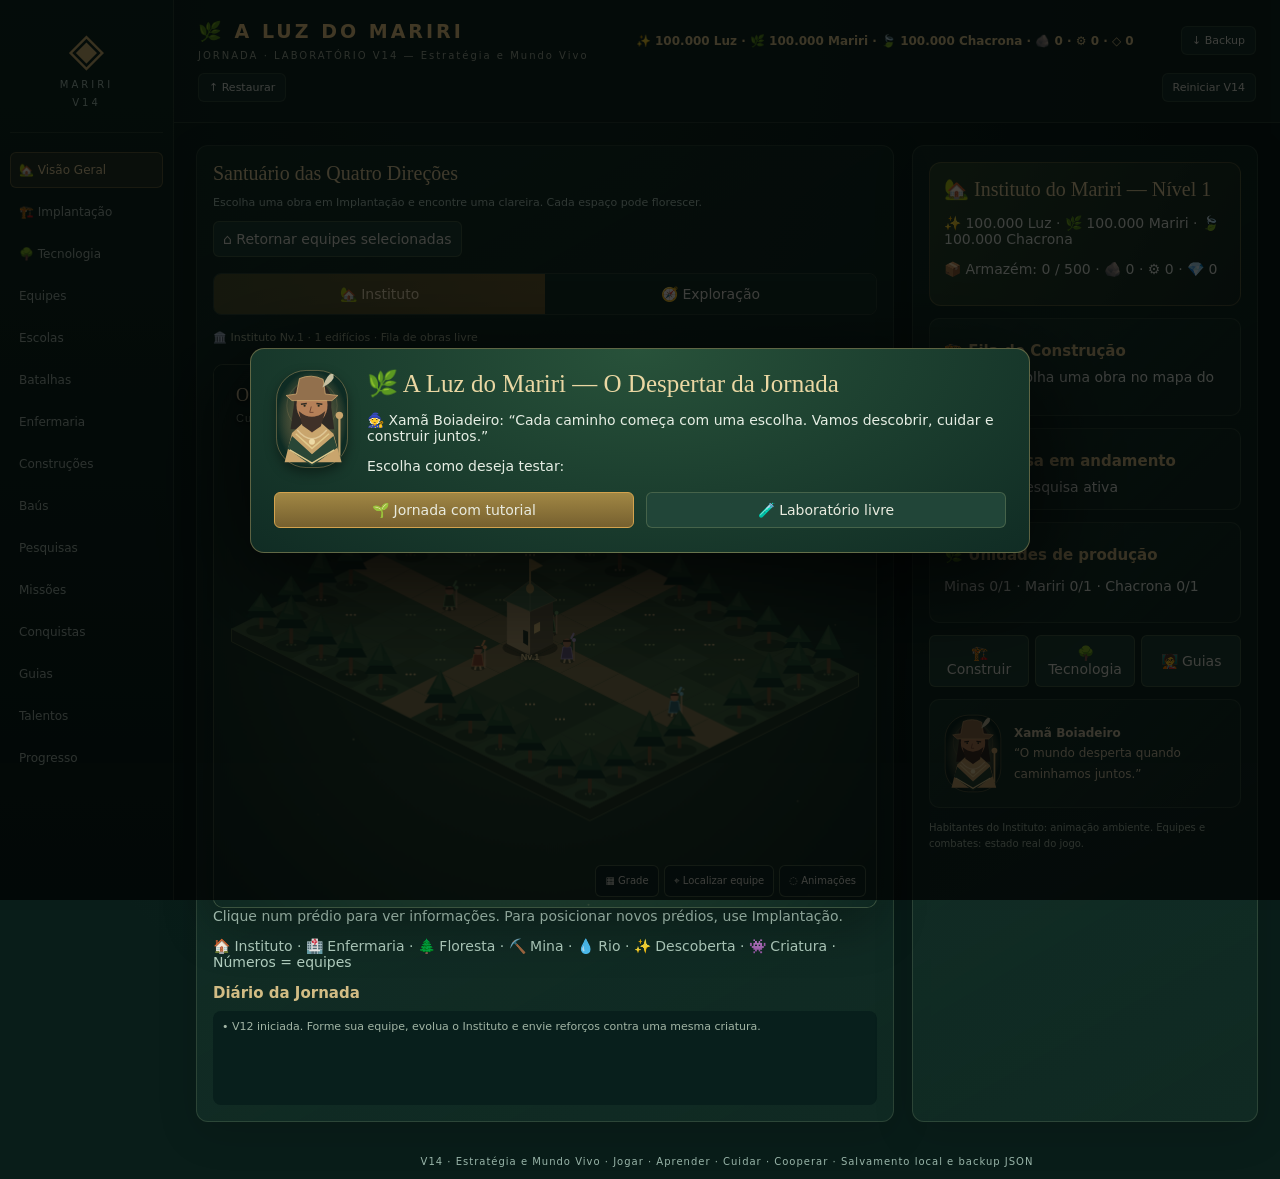
==== commit 9a49083c: "Add files via upload" ====
--- a/preview.html
+++ b/preview.html
@@ -1,4 +1,4 @@
-<!doctype html><html lang="pt-BR"><head><meta charset="utf-8"><meta name="viewport" content="width=device-width,initial-scale=1"><title>A Luz do Mariri — Laboratório V13</title><style>
+<!doctype html><html lang="pt-BR"><head><meta charset="utf-8"><meta name="viewport" content="width=device-width,initial-scale=1"><title>A Luz do Mariri — Laboratório V14</title><style>
 
 :root{font:14px system-ui,Arial;color:#e9f5ec;background:#071b19}*{box-sizing:border-box}body{margin:0}button,select,input{font:inherit}button,select{color:#f5faf6;background:#235447;border:1px solid #568b79;border-radius:8px;padding:9px;cursor:pointer}button:hover:not(:disabled){background:#347563}button:disabled{opacity:.38;cursor:not-allowed}button.primary,.active{background:#97732d!important;border-color:#d4a34e}header{background:#102c26;border-bottom:1px solid #3c705d;padding:12px 18px;display:flex;align-items:center;justify-content:space-between;gap:12px;flex-wrap:wrap}h1{margin:0;color:#f2d38a;font-size:21px}h2{margin:0 0 8px;font-size:17px}h3{font-size:15px;margin:9px 0}small,.muted{color:#b3d0c1}main{display:grid;grid-template-columns:minmax(0,1fr) 385px;gap:12px;padding:12px;max-width:1500px;margin:auto}.panel{background:#102e27;border:1px solid #416c5d;border-radius:12px;padding:12px;min-width:0}.row{display:flex;align-items:center;justify-content:space-between;gap:8px;flex-wrap:wrap}.tabs{display:flex;gap:5px;flex-wrap:wrap}.tabs button{flex:1}.card{background:#16382f;border:1px solid #466e60;border-radius:10px;padding:10px;margin:9px 0}.actions{display:flex;gap:6px;flex-wrap:wrap}.actions button{flex:1}.bar{height:9px;border-radius:8px;background:#35564a;overflow:hidden;margin:7px 0}.bar span{display:block;height:100%;background:#77cda2}.bar.enemy span{background:#d9a054}.badge{font-size:11px;background:#376657;border-radius:9px;padding:3px 7px}.warn{color:#ffd28e}.danger{color:#ffb9a6}#map{display:grid;grid-template-columns:repeat(18,minmax(0,1fr));aspect-ratio:18/12;max-height:76vh;border:1px solid #396656;background:#051917;overflow:hidden}.cell{position:relative;min-width:0;display:grid;place-items:center;border:1px solid #ffffff0b;font-size:clamp(12px,1.7vw,23px);cursor:pointer;user-select:none}.fog{background:#06191b}.forest{background:#24513a}.river{background:#1d5369}.mine{background:#524d3b}.ruins{background:#514367}.discovery{background:#416540}.home{background:#677a4a}.hospital{background:#37635c}.enemycell{box-shadow:inset 0 0 0 2px #e4a65b}.cell.selected{outline:3px solid #f7d78d;outline-offset:-3px}.marker{position:absolute;z-index:2;top:0;left:0;min-width:29px;height:29px;padding:1px 3px;border:2px solid #08261f;border-radius:7px;background:#f5d07b;color:#10271f;font-size:12px;font-weight:900;display:flex;align-items:center;justify-content:center;box-shadow:0 2px 7px #0009}.marker.sel{outline:2px solid #fff}.hp-mini{position:absolute;top:27px;left:1px;width:31px;height:5px;background:#4b1e1e;border-radius:4px;overflow:hidden;z-index:3}.hp-mini b{display:block;background:#7cdb9e;height:100%}.build{background:#486055}.marker.multi{background:#90e2e5}.cell .tag{position:absolute;bottom:0;right:0;font-size:10px;background:#000a;border-radius:3px;padding:0 2px}.log{height:135px;overflow:auto;background:#081f1c;padding:9px;border-radius:8px;white-space:pre-line;font-size:12px}#popup{position:fixed;inset:0;background:#000b;display:none;align-items:center;justify-content:center;padding:15px;z-index:10}#popup.show{display:flex}.dialog{background:#15372e;border:1px solid #d3ad59;border-radius:14px;padding:20px;width:min(540px,100%);max-height:88vh;overflow:auto}.dialog button{margin:4px 3px}.dialog label{display:block;margin:10px 0}input[type=number]{background:#0b251f;color:#fff;border:1px solid #6a9786;border-radius:6px;padding:6px;width:78px}input[type=checkbox]{accent-color:#d4ac57}#resources{color:#f6d98b}#status{color:#f3d38b;min-height:22px}.metric{font-size:12px;color:#b7dfc8}.combat-event{border-left:3px solid #dfb75c;padding:5px 8px;margin:5px 0;background:#244639}footer{text-align:center;padding:12px;color:#99b5a9}@media(max-width:900px){main{grid-template-columns:1fr}#map{max-height:none}.cell{font-size:clamp(11px,3vw,20px)}}
 .map-switch{display:flex;gap:8px;margin:12px 0}.map-switch button{flex:1}#map.institute-grid{display:grid;grid-template-columns:repeat(12,minmax(0,1fr));aspect-ratio:12/9;max-height:70vh;background:#1a4734;border:1px solid #6a9164;border-radius:9px;overflow:hidden}.plot{display:grid;place-items:center;position:relative;border:1px solid #ffffff12;font-size:clamp(12px,2.1vw,26px);cursor:pointer;background:linear-gradient(145deg,#28543c,#326044)}.plot:hover{outline:2px solid #f4ce72;outline-offset:-2px}.plot.occupied{background:#486b43}.plot.central{background:#7b7144}.plot.placing{background:#5d8145}.plot small{position:absolute;bottom:0;left:0;right:0;font-size:8px;text-align:center;background:#09261ecb;white-space:nowrap;overflow:hidden}.plot .level{position:absolute;top:1px;right:2px;font-size:9px;background:#112d26;color:#ffe19a}.dashboard-head{background:linear-gradient(110deg,#184737,#102b25);padding:14px;border:1px solid #6b9068;border-radius:12px;margin-bottom:10px}.guide-power{border-left:3px solid #c9a452;padding:7px 9px;margin:7px 0;background:#214739;border-radius:4px}.tree-node{border:1px solid #6a8c6c;padding:10px;border-radius:10px;background:#1d4135;margin:8px 0}.tree-node.done{border-color:#d9b357}.tree-branches{display:grid;grid-template-columns:repeat(2,1fr);gap:8px}.tree-branches .tree-node{margin:0}.hint{color:#e8c985;font-size:12px}.pill{display:inline-block;background:#2d6050;padding:3px 7px;border-radius:8px;margin:2px;font-size:11px}@media(max-width:550px){.tree-branches{grid-template-columns:1fr}.plot small{font-size:7px}} 
@@ -11,7 +11,9 @@
 /* V13: visual refinado, sem sobrescrever os controles de simulação */
 :root{color-scheme:dark} .guide-power{border-left:3px solid #d7b86c;padding:10px 13px;background:linear-gradient(90deg,#d4ad3c13,transparent);border-radius:8px}.guide-power small{display:block;color:#c9d8bc;margin-top:8px}.world-tools button:focus-visible,.tabs button:focus-visible{outline:2px solid #f1d68b;outline-offset:2px}#worldWrap{box-shadow:inset 0 0 70px #061c1c77,0 18px 50px #0005} .tree-node.done{border-color:#6fa78b}.team-roster button.active{box-shadow:0 0 0 2px #e9cb78aa} @media(max-width:650px){.world-tools{display:flex;flex-wrap:wrap;gap:5px}.world-tools button{font-size:11px}}
 
-</style></head><body><header><div><h1>🌿 A LUZ DO MARIRI</h1><small>JORNADA · LABORATÓRIO V13 — Poderes e Mundo Vivo</small></div><strong id="resources"></strong><button id="exportSave">↓ Backup</button><label class="import-label">↑ Restaurar<input id="importSave" type="file" accept=".json" hidden></label><button id="reset">Reiniciar V13</button></header><nav id="navigation" aria-label="Navegação principal"><div class="nav-brand">◈<small>MARIRI<br>V13</small></div></nav><main><section class="panel"><div class="row"><div><h2>🗺️ Floresta do Desconhecido</h2><small>Clique em uma criatura ou região; escolha equipes e confirme a ordem. Use seleção múltipla para comandar reforços.</small></div><button id="home">⌂ Retornar equipes selecionadas</button></div><div class="map-switch"><button id="mapInstitute" class="primary">🏡 Instituto</button><button id="mapOutside">🧭 Exploração</button></div><p id="status"></p><div id="worldWrap"><div id="map" aria-label="Mapa em grade"></div><canvas id="world" aria-label="Mapa interativo: clique para explorar ou construir"></canvas><div class="world-label"><span id="worldTitle">O INSTITUTO</span><small id="worldSubtitle">Santuário entre raízes e estrelas</small></div><div class="world-tools"><button id="gridMode" title="Alternar para grade acessível">▦ Grade</button><button id="locateTeam" title="Destacar a equipe selecionada no mapa">⌖ Localizar equipe</button><button id="motionMode" title="Reduzir animações">◌ Animações</button></div><div id="worldTip"></div></div><div id="placeHelp" class="muted"></div><p class="muted">🏠 Instituto · 🏥 Enfermaria · 🌲 Floresta · ⛏️ Mina · 💧 Rio · ✨ Descoberta · 👾 Criatura · Números = equipes</p><h3>Diário da Jornada</h3><div id="log" class="log"></div></section><aside class="panel"><div class="tabs"><button data-tab="dashboard">🏡 Visão Geral</button><button data-tab="placement">🏗️ Implantação</button><button data-tab="tree">🌳 Tecnologia</button><button data-tab="teams" class="active">Equipes</button><button data-tab="schools">Escolas</button><button data-tab="battle">Batalhas</button><button data-tab="hospital">Enfermaria</button><button data-tab="economy">Construções</button><button data-tab="rewards">Baús</button><button data-tab="tech">Pesquisas</button><button data-tab="quests">Missões</button><button data-tab="achievements">Conquistas</button><button data-tab="guides">Guias</button><button data-tab="talents">Talentos</button><button data-tab="progress">Progresso</button></div><div id="side"></div></aside></main><div id="popup"><div class="dialog" id="dialog"></div></div><footer>V13 · Poderes e Mundo Vivo · Jogar · Aprender · Cuidar · Cooperar · Salvamento local e backup JSON</footer><script>
+</style><style>
+.guide-avatar-grid{display:grid;grid-template-columns:repeat(auto-fill,minmax(104px,1fr));gap:10px}.guide-avatar{background:#193c30;border:1px solid #607a57;border-radius:14px;padding:8px;color:#f5e5b6;display:flex;align-items:center;flex-direction:column;gap:5px;cursor:pointer;min-width:0}.guide-avatar:hover,.guide-avatar:focus-visible{border-color:#edcc7b;background:#29533d}.guide-avatar img{width:76px;height:76px;object-fit:cover;border-radius:50%;background:#10291e}.guide-avatar strong{font-size:12px}.guide-avatar small{font-size:11px}.guide-detail-img{width:110px;height:110px;border-radius:50%;object-fit:cover;float:right;margin:0 0 10px 10px}.guide-stats{display:grid;grid-template-columns:repeat(auto-fit,minmax(145px,1fr));gap:9px;margin:14px 0}.guide-stats>div{padding:8px;background:#17372c;border:1px solid #52725b;border-radius:9px}.guide-stats strong{float:right}.guide-stats .bar{clear:both;margin-top:7px}
+</style></head><body><header><div><h1>🌿 A LUZ DO MARIRI</h1><small>JORNADA · LABORATÓRIO V14 — Estratégia e Mundo Vivo</small></div><strong id="resources"></strong><button id="exportSave">↓ Backup</button><label class="import-label">↑ Restaurar<input id="importSave" type="file" accept=".json" hidden></label><button id="reset">Reiniciar V14</button></header><nav id="navigation" aria-label="Navegação principal"><div class="nav-brand">◈<small>MARIRI<br>V14</small></div></nav><main><section class="panel"><div class="row"><div><h2>🗺️ Floresta do Desconhecido</h2><small>Clique em uma criatura ou região; escolha equipes e confirme a ordem. Use seleção múltipla para comandar reforços.</small></div><button id="home">⌂ Retornar equipes selecionadas</button></div><div class="map-switch"><button id="mapInstitute" class="primary">🏡 Instituto</button><button id="mapOutside">🧭 Exploração</button></div><p id="status"></p><div id="worldWrap"><div id="map" aria-label="Mapa em grade"></div><canvas id="world" aria-label="Mapa interativo: clique para explorar ou construir"></canvas><div class="world-label"><span id="worldTitle">O INSTITUTO</span><small id="worldSubtitle">Santuário entre raízes e estrelas</small></div><div class="world-tools"><button id="gridMode" title="Alternar para grade acessível">▦ Grade</button><button id="locateTeam" title="Destacar a equipe selecionada no mapa">⌖ Localizar equipe</button><button id="motionMode" title="Reduzir animações">◌ Animações</button></div><div id="worldTip"></div></div><div id="placeHelp" class="muted"></div><p class="muted">🏠 Instituto · 🏥 Enfermaria · 🌲 Floresta · ⛏️ Mina · 💧 Rio · ✨ Descoberta · 👾 Criatura · Números = equipes</p><h3>Diário da Jornada</h3><div id="log" class="log"></div></section><aside class="panel"><div class="tabs"><button data-tab="dashboard">🏡 Visão Geral</button><button data-tab="placement">🏗️ Implantação</button><button data-tab="tree">🌳 Tecnologia</button><button data-tab="teams" class="active">Equipes</button><button data-tab="schools">Escolas</button><button data-tab="battle">Batalhas</button><button data-tab="hospital">Enfermaria</button><button data-tab="economy">Construções</button><button data-tab="rewards">Baús</button><button data-tab="tech">Pesquisas</button><button data-tab="quests">Missões</button><button data-tab="achievements">Conquistas</button><button data-tab="guides">Guias</button><button data-tab="talents">Talentos</button><button data-tab="progress">Progresso</button></div><div id="side"></div></aside></main><div id="popup"><div class="dialog" id="dialog"></div></div><footer>V14 · Estratégia e Mundo Vivo · Jogar · Aprender · Cuidar · Cooperar · Salvamento local e backup JSON</footer><script>
 // Dados originais V11. Nomes, custos e poderes preservados.
 const CHARS=[['Aranyaka',0,'Guardião',12],['Tarek',0,'Guardião',14],['Gaia',0,'Restaurador',10],['Koru',0,'Visionário',12],['Amani',1,'Restaurador',11],['Nayara',1,'Guardião',12],['Mira',1,'Harmonizador',12],['Ondina',1,'Restaurador',11],['Agni',2,'Transformador',18],['Kael',2,'Transformador',17],['Solara',2,'Inspirador',13],['Pyra',2,'Transformador',16],['Shanti',3,'Harmonizador',12],['Aeris',3,'Transformador',15],['Zephyra',3,'Visionário',13],['Suri',3,'Inspirador',12]];
 const FOES=[['Brumito','🌪️',10,160,7,'Foco'],['Fagulhino','🔥',12,260,10,'Calma'],['Gotejante','💧',14,360,12,'Confiança'],['Pedrulho','🪨',18,650,14,'Flexibilidade'],['Sussurrante','🌫️',20,1100,16,'Clareza'],['Brasante','🔥',25,1700,19,'Autocontrole'],['Redemoinho','🌪️',30,3200,22,'Paciência'],['Fera das Brasas','🐉',35,5400,25,'Serenidade'],['Arauto das Tempestades','⛈️',40,7800,27,'Clareza'],['Titã das Raízes','🌳',45,10500,29,'Flexibilidade'],['Turbilhão da Inquietação','🌀',50,14500,32,'Serenidade']];
@@ -38,12 +40,12 @@
 </script><script>
 /* Versioned save adapter. A migration reads V11 once and never modifies it. */
 const MaririSave = (()=>{
- const legacy='mariri-lab-v12-2026-11', older='mariri-lab-v10-2026-11';
+ const legacy='mariri-lab-v13-2026-11', older='mariri-lab-v12-2026-11';
  function valid(s){if(!s||!Array.isArray(s.units)||s.units.length!==16||!Array.isArray(s.selected)||!Array.isArray(s.teams)||!Array.isArray(s.schools)||s.schools.length!==4||!Array.isArray(s.enemies))throw Error('Estrutura de jogo incompatível');for(const k of ['luz','mariri','chacrona','stone','iron','crystal','clock','institute'])if(!Number.isFinite(s[k])||s[k]<0)throw Error('Valor inválido: '+k);for(const t of s.teams)if(!Number.isInteger(t.guide)||t.guide<0||t.guide>=16||!Array.isArray(t.apprentices)||t.apprentices.length!==4||t.apprentices.some(n=>!Number.isInteger(n)||n<0)||!Number.isInteger(t.x)||t.x<0||t.x>=18||!Number.isInteger(t.y)||t.y<0||t.y>=12)throw Error('Companhia inválida');return s}
- function load(key){const raw=localStorage.getItem(key);if(raw)return valid(JSON.parse(raw));const old=localStorage.getItem(legacy)||localStorage.getItem(older);if(old){const state=valid(JSON.parse(old));state.migratedFrom=localStorage.getItem(legacy)?'V12':'V11';state.saveVersion=13;save(key,state);return state}return null}
+ function load(key){const raw=localStorage.getItem(key);if(raw)return valid(JSON.parse(raw));const old=localStorage.getItem(legacy)||localStorage.getItem(older);if(old){const state=valid(JSON.parse(old));state.migratedFrom=localStorage.getItem(legacy)?'V12':'V11';state.saveVersion=14;save(key,state);return state}return null}
  let warned=false;
- function save(key,s){try{localStorage.setItem(key,JSON.stringify({...s,saveVersion:13}));}catch(e){if(!warned){warned=true;alert('Não foi possível salvar neste navegador. Exporte um backup antes de fechar.')}}}
- function download(s){const a=document.createElement('a'),url=URL.createObjectURL(new Blob([JSON.stringify({format:'mariri-save',version:13,state:s},null,2)],{type:'application/json'}));a.href=url;a.download='mariri-v13-backup.json';a.click();setTimeout(()=>URL.revokeObjectURL(url),1000)}
+ function save(key,s){try{localStorage.setItem(key,JSON.stringify({...s,saveVersion:14}));}catch(e){if(!warned){warned=true;alert('Não foi possível salvar neste navegador. Exporte um backup antes de fechar.')}}}
+ function download(s){const a=document.createElement('a'),url=URL.createObjectURL(new Blob([JSON.stringify({format:'mariri-save',version:14,state:s},null,2)],{type:'application/json'}));a.href=url;a.download='mariri-v14-backup.json';a.click();setTimeout(()=>URL.revokeObjectURL(url),1000)}
  return {load,save,export:download,import:async f=>{if(f.size>5e6)throw Error('Arquivo muito grande');const json=JSON.parse(await f.text());return valid(json.state||json)}};
 })();
 
@@ -106,7 +108,7 @@
  for(let y=0;y<rows;y++)for(let x=0;x<cols;x++){
   let p=project(x,y),n=noise(x,y),seen=inside||state.seen[`${x},${y}`];if(!seen){if(n>.8)objects.push({z:x+y,draw:()=>ellipse(p.x,p.y-4,tw*.55,th*.58,'#15333080')});continue}
   if(inside){let b=state.placements.find(b=>b.x===x&&b.y===y);if(b)objects.push({z:x+y,draw:()=>{building(b.key,p.x,p.y,b.key==='institute'?state.institute:b.level||1);if(['mariri','chacrona','mineBuilding'].includes(b.key)){const phase=(state.clock%10)/10;hp(p.x,p.y+23,phase,30,'#d6c57b');if(!reduced&&Math.sin(clock*2)>0)text('+',p.x+12,p.y-25-(clock%1)*9,'#d5e7a3',12)}}});else if((x===0||y===0||x===11||y===8)&&!(y===4||x===5))objects.push({z:x+y,draw:()=>tree(p.x,p.y,n,tw/48)});
-  }else{let k=terrain(x,y);if(k==='forest'&&n>.25)objects.push({z:x+y,draw:()=>tree(p.x+tw*.12,p.y-1,n,tw/52)});if(k==='mine')objects.push({z:x+y,draw:()=>mountain(p.x,p.y,n)});if(k==='ruins')objects.push({z:x+y,draw:()=>{for(let i=-1;i<2;i++)poly([[p.x+i*9-3,p.y],[p.x+i*9-3,p.y-20+i*2],[p.x+i*9+3,p.y-22+i*2],[p.x+i*9+3,p.y-2]],'#9b9a7d','#baba8b');line(p.x-14,p.y-22,p.x+13,p.y-19,'#b8ad83',5)}});if(k==='home'||k==='hospital'||k==='build')objects.push({z:x+y,draw:()=>building(k==='home'?'institute':k==='hospital'?'hospital':'warehouse',p.x,p.y,state.institute)});if(k==='discovery')objects.push({z:x+y,draw:()=>{ellipse(p.x,p.y-3,8,4,'#dacb7a44');text('✧',p.x,p.y-9+Math.sin(clock*2)*3,'#ffe3a0',22)}})}
+  }else{let k=terrain(x,y);if(k==='forest'&&n>.25)objects.push({z:x+y,draw:()=>tree(p.x+tw*.12,p.y-1,n,tw/52)});if(k==='mine')objects.push({z:x+y,draw:()=>{mountain(p.x,p.y,n);let node=state.mineNodes?.[x+','+y];if(node){text('Nv.'+node.level+' · '+node.remaining+'/'+node.max,p.x,p.y+14,'#f4dfab',9);text(node.cycle+'s/ciclo',p.x,p.y+23,'#d1e6cc',8)}}});if(k==='ruins')objects.push({z:x+y,draw:()=>{for(let i=-1;i<2;i++)poly([[p.x+i*9-3,p.y],[p.x+i*9-3,p.y-20+i*2],[p.x+i*9+3,p.y-22+i*2],[p.x+i*9+3,p.y-2]],'#9b9a7d','#baba8b');line(p.x-14,p.y-22,p.x+13,p.y-19,'#b8ad83',5)}});if(k==='home'||k==='hospital'||k==='build')objects.push({z:x+y,draw:()=>building(k==='home'?'institute':k==='hospital'?'hospital':'warehouse',p.x,p.y,state.institute)});if(k==='discovery')objects.push({z:x+y,draw:()=>{ellipse(p.x,p.y-3,8,4,'#dacb7a44');text('✧',p.x,p.y-9+Math.sin(clock*2)*3,'#ffe3a0',22)}})}
  }
  if(inside){
   let q=state.buildQueue;if(q){let b=q.placement||state.placements.find(b=>b.key===q.key);if(!b&&BUILDINGS[q.key]){let [,,x,y]=BUILDINGS[q.key];b={key:q.key,x,y}}if(b){let p=project(b.x,b.y);objects.push({z:b.x+b.y+.1,draw:()=>{building(b.key,p.x,p.y,1,true);for(let i=-1;i<2;i++){line(p.x+i*10,p.y+5,p.x+i*10,p.y-42,'#d5b77b',1.5);line(p.x-15,p.y-15+i*11,p.x+15,p.y-15+i*11,'#d5b77b',1.5)}let seconds=Math.max(0,Math.ceil((q.endsAt-Date.now())/1000));hp(p.x,p.y+22,1-seconds/30,45,'#edcc76');text('OBRA · '+seconds+'s',p.x,p.y-50,'#ffe0a0',10);person(p.x+13,p.y+8,9,.8,Math.sin(clock*8)*1.5)}})}}
@@ -124,7 +126,7 @@
  if(!reduced)for(let i=0;i<16;i++){let x=noise(i,6)*width+Math.sin(clock*.5+i)*8,y=noise(i,7)*height;ellipse(x,y,1,1,`rgba(228,222,155,${.2+Math.sin(clock*1.2+i)*.17})`)}
  }
  function cellAt(ev){if(!projection)return null;let r=canvas.getBoundingClientRect(),px=ev.clientX-r.left-projection.ox,py=ev.clientY-r.top-projection.oy;return{x:Math.floor(py/projection.th+px/projection.tw+.5),y:Math.floor(py/projection.th-px/projection.tw+.5)}}
- canvas.addEventListener('pointermove',ev=>{hover=cellAt(ev);let tip=document.getElementById('worldTip'),p=hover,inside=state?.view==='institute';if(!p||p.x<0||p.y<0||p.x>=(inside?12:18)||p.y>=(inside?9:12)){tip.style.display='none';return}let b=inside&&state.placements.find(b=>b.x===p.x&&b.y===p.y),e=!inside&&state.enemies.find(e=>e.active&&e.x===p.x&&e.y===p.y);tip.style.display='block';tip.textContent=inside?(b?BUILDINGS[b.key][1]:state.placing?'Construir aqui':'Clareira disponível'):(state.seen[`${p.x},${p.y}`]?(e?FOES[e.type][0]:terrain(p.x,p.y)):'Névoa de exploração')+` · ${p.x},${p.y}`;canvas.style.cursor='pointer'});
+ canvas.addEventListener('pointermove',ev=>{hover=cellAt(ev);let tip=document.getElementById('worldTip'),p=hover,inside=state?.view==='institute';if(!p||p.x<0||p.y<0||p.x>=(inside?12:18)||p.y>=(inside?9:12)){tip.style.display='none';return}let b=inside&&state.placements.find(b=>b.x===p.x&&b.y===p.y),e=!inside&&state.enemies.find(e=>e.active&&e.x===p.x&&e.y===p.y);tip.style.display='block';tip.textContent=inside?(b?BUILDINGS[b.key][1]:state.placing?'Construir aqui':'Clareira disponível'):(state.seen[`${p.x},${p.y}`]?(e?FOES[e.type][0]+' · Nv.'+e.level:terrain(p.x,p.y)==='mine'?'⛏️ Depósito · Nv.'+(state.mineNodes?.[p.x+','+p.y]?.level||'a descobrir')+' · '+(state.mineNodes?.[p.x+','+p.y]?.remaining??'não explorado')+' recursos':terrain(p.x,p.y)):'Névoa de exploração')+` · ${p.x},${p.y}`;canvas.style.cursor='pointer'});
  canvas.addEventListener('pointerleave',()=>{hover=null;document.getElementById('worldTip').style.display='none'});
  canvas.addEventListener('click',ev=>{const p=cellAt(ev);if(!p||!state)return;const inside=state.view==='institute';if(!inside){const occupants=state.teams.filter(t=>t.x===p.x&&t.y===p.y);if(occupants.length){const id=occupants.find(t=>!state.selected.includes(t.id))?.id||occupants[0].id;document.querySelector(`[data-marker="${id}"]`)?.click();return}}document.querySelector(inside?`[data-plot="${p.x},${p.y}"]`:`.cell[data-x="${p.x}"][data-y="${p.y}"]`)?.click()});
  document.getElementById('gridMode').onclick=()=>{const active=wrap.classList.toggle('grid-mode');document.getElementById('map').setAttribute('aria-hidden',String(!active));document.querySelectorAll('#map .plot,#map .cell').forEach(el=>el.tabIndex=active?0:-1)};
@@ -161,12 +163,12 @@
 // Motor V11 preservado; alterações V12 documentadas em RELATORIO.md.
 
 (()=>{'use strict';
-const W=18,H=12,HOME={x:8,y:6},KEY='mariri-lab-v13-2026-11',SCHOOL=['🌿 Raízes','💧 Correntes','🔥 Chama','🌬️ Ventos'],ICON=['🌿','💧','🔥','🌬️'];
+const W=18,H=12,HOME={x:8,y:6},KEY='mariri-lab-v14-2026-11',SCHOOL=['🌿 Raízes','💧 Correntes','🔥 Chama','🌬️ Ventos'],ICON=['🌿','💧','🔥','🌬️'];
 
 
 const $=id=>document.getElementById(id),pos=(x,y)=>`${x},${y}`,clamp=(n,a,b)=>Math.max(a,Math.min(b,n)),dist=(a,b)=>Math.abs(a.x-b.x)+Math.abs(a.y-b.y),cap=l=>l<5?2:l<10?4:l<15?6:l<20?8:l<30?10:l<40?12:l<50?14:16,maxTeams=l=>l<5?1:l<10?2:l<15?3:l<20?4:5,schoolCap=l=>5+l*3;
-const base=()=>({mode:null,view:'institute',placements:[{x:5,y:4,key:'institute',level:1}],placing:null,researchJob:null,productionSites:{mariri:[],chacrona:[],mine:[]},step:0,institute:1,luz:100000,mariri:100000,chacrona:100000,stone:0,iron:0,crystal:0,warehouse:1,mineBuilding:0,workshop:0,research:0,productionClock:0,chests:{silver:0,gold:0,epic:0,diamond:0},tokens:{build:0,production:0,research:0,healing:0},techs:[],boostUntil:0,buildQueue:null,prof:{},tutorialDone:false,owned:[],talents:{},bond:{},questClaimed:{},achievementClaimed:{},metrics:{mined:0,buildings:0,upgrades:0,chests:0},hospitalJobs:{},hospitalLevel:1,schools:[0,1,2,3].map(()=>({level:1,count:3,trainingUntil:0})),units:CHARS.map(()=>({level:16,xp:420,hp:100,harmony:0})),teams:[],selected:[],nextTeam:1,enemies:[],seen:{},claimed:{},exp:0,wins:0,scrolls:[],tab:'dashboard',autoSupreme:false,events:[],equipmentFragments:0,armorPieces:0,speedups:{1:0,5:0,30:0,60:0,480:0,720:0,1440:0},clock:0});
-let s;try{s=MaririSave.load(KEY)||base();if(!s.units||s.units.length!==16||!Array.isArray(s.selected))throw Error('state')}catch(e){s=base()}s.view=s.view||'institute';s.placements=s.placements||[{x:5,y:4,key:'institute',level:1}];s.placing=s.placing||null;if(s.tab==='teams')s.tab='dashboard';s.researchJob=s.researchJob||null;s.productionSites=s.productionSites||{mariri:[],chacrona:[],mine:[]};s.buildQueue=s.buildQueue||null;s.equipmentFragments??=0;s.armorPieces??=0;s.speedups??={1:0,5:0,30:0,60:0,480:0,720:0,1440:0};let logs=[];s.schools.forEach(a=>{if(!a.trainingUntil)a.trainingUntil=0});if(!Array.isArray(s.owned))s.owned=[];if(s.mode==='sandbox'&&!s.owned.length)s.owned=CHARS.map((_,i)=>i);if(s.mode==='journey'&&!s.owned.length&&s.teams.length)s.owned=[s.teams[0].guide];
+const base=()=>({mode:null,view:'institute',placements:[{x:5,y:4,key:'institute',level:1}],placing:null,researchJob:null,productionSites:{mariri:[],chacrona:[],mine:[]},step:0,institute:1,luz:100000,mariri:100000,chacrona:100000,stone:0,iron:0,crystal:0,warehouse:1,mineBuilding:0,workshop:0,research:0,productionClock:0,chests:{silver:0,gold:0,epic:0,diamond:0},tokens:{build:0,production:0,research:0,healing:0},techs:[],boostUntil:0,buildQueue:null,prof:{},tutorialDone:false,owned:[],talents:{},bond:{},questClaimed:{},achievementClaimed:{},metrics:{mined:0,buildings:0,upgrades:0,chests:0},hospitalJobs:{},hospitalLevel:1,schools:[0,1,2,3].map(()=>({level:1,count:3,trainingUntil:0,upgradeUntil:0})),units:CHARS.map(()=>({level:16,xp:420,hp:100,harmony:0})),teams:[],selected:[],nextTeam:1,enemies:[],mineNodes:{},spawnClock:0,seen:{},claimed:{},exp:0,wins:0,scrolls:[],tab:'dashboard',autoSupreme:false,events:[],equipmentFragments:0,armorPieces:0,speedups:{1:0,5:0,30:0,60:0,480:0,720:0,1440:0},clock:0});
+let s;try{s=MaririSave.load(KEY)||base();if(!s.units||s.units.length!==16||!Array.isArray(s.selected))throw Error('state')}catch(e){s=base()}s.view=s.view||'institute';s.placements=s.placements||[{x:5,y:4,key:'institute',level:1}];s.placing=s.placing||null;if(s.tab==='teams')s.tab='dashboard';s.researchJob=s.researchJob||null;s.productionSites=s.productionSites||{mariri:[],chacrona:[],mine:[]};s.buildQueue=s.buildQueue||null;s.equipmentFragments??=0;s.armorPieces??=0;s.speedups??={1:0,5:0,30:0,60:0,480:0,720:0,1440:0};let logs=[];s.schools.forEach(a=>{if(!a.trainingUntil)a.trainingUntil=0;if(!a.upgradeUntil)a.upgradeUntil=0});s.mineNodes=s.mineNodes||{};s.spawnClock=s.spawnClock||0;if(!Array.isArray(s.owned))s.owned=[];if(s.mode==='sandbox'&&!s.owned.length)s.owned=CHARS.map((_,i)=>i);if(s.mode==='journey'&&!s.owned.length&&s.teams.length)s.owned=[s.teams[0].guide];
 function seed(){if(s.enemies.length)return;[[10,6,0],[4,3,1],[13,4,2],[5,9,3],[15,8,4],[3,7,5],[12,9,6],[8,2,7],[16,3,8],[2,10,9],[14,1,10],[1,2,0],[6,1,1],[17,6,2],[1,10,3],[11,1,4],[16,10,5],[3,1,6],[17,2,7],[7,10,8],[12,11,9],[1,6,10]].forEach(([x,y,type],i)=>s.enemies.push({id:i+1,x,y,type,level:Math.max(1,s.institute+(i%7)-3),hp:Math.round(FOES[type][3]*(0.35+Math.max(1,s.institute+(i%7)-3)/FOES[type][2]*0.65)),max:Math.round(FOES[type][3]*(0.35+Math.max(1,s.institute+(i%7)-3)/FOES[type][2]*0.65)),active:true,known:false,tick:0,leader:null}));}
 function reveal(p){for(let y=0;y<H;y++)for(let x=0;x<W;x++)if(Math.max(Math.abs(x-p.x),Math.abs(y-p.y))<=1)s.seen[pos(x,y)]=true}
 seed();for(let y=HOME.y-2;y<=HOME.y+2;y++)for(let x=HOME.x-2;x<=HOME.x+2;x++)s.seen[pos(x,y)]=true;s.teams.forEach(reveal);
@@ -174,7 +176,11 @@
 function terrain(x,y){if(x===HOME.x&&y===HOME.y)return'home';if(x===HOME.x+1&&y===HOME.y)return'hospital';if(x===HOME.x-1&&y===HOME.y)return'build';let v=(x*71+y*43+x*y*11)%23;return v<3?'river':v<6?'mine':v===7?'ruins':v<9?'discovery':'forest'}function terrainIcon(k){return{home:'🏠',hospital:'🏥',build:'🏗️',river:'💧',mine:'⛏️',ruins:'🏛️',discovery:'✨',forest:'🌲'}[k]}function enemyAt(x,y){return s.enemies.find(e=>e.active&&e.x===x&&e.y===y)}function atHome(t){return t.x===HOME.x&&t.y===HOME.y&&t.order==='idle'}function chosen(){return s.teams.filter(t=>s.selected.includes(t.id))}function available(i,exclude){return s.schools[i].count-s.teams.reduce((sum,t)=>sum+(t.id===exclude?0:t.apprentices[i]),0)}
 function collect(t){const k=pos(t.x,t.y);if(s.claimed[k]||['home','hospital','build'].includes(terrain(t.x,t.y)))return;s.claimed[k]=true;s.exp++;let typ=terrain(t.x,t.y);if(typ==='forest')s.mariri+=5;if(typ==='river')s.chacrona+=7;if(typ==='mine'){s.mariri+=9;s.luz+=5}if(typ==='discovery'||typ==='ruins'){s.luz+=25;awardChest(typ==='ruins'?'gold':'silver');advanceTutorial(1)}}
 function renderExploreMap(){let h='';for(let y=0;y<H;y++)for(let x=0;x<W;x++){let seen=s.seen[pos(x,y)],kind=seen?terrain(x,y):'fog',e=seen?enemyAt(x,y):null,ts=s.teams.filter(t=>t.x===x&&t.y===y);h+=`<div class="cell ${kind} ${e?'enemycell':''}" data-x="${x}" data-y="${y}" title="${seen?(e?FOES[e.type][0]:kind):'Névoa'}">${seen?(e?FOES[e.type][1]:terrainIcon(kind)):' '}${ts.map(t=>`<span class="marker ${s.selected.includes(t.id)?'sel multi':''}" data-marker="${t.id}" title="Equipe ${t.id}: ${CHARS[t.guide][0]}">${ICON[CHARS[t.guide][1]]}${t.id}<small style="font-size:8px">${1+t.apprentices.reduce((a,b)=>a+b,0)}</small></span><span class="hp-mini"><b style="width:${s.units[t.guide].hp}%"></b></span>`).join('')}${ts.length>1?`<span class="tag">${ts.length} equipes</span>`:''}</div>`} $('map').innerHTML=h;document.querySelectorAll('.cell').forEach(el=>el.onclick=ev=>{let marker=ev.target.closest('[data-marker]');if(marker){const id=+marker.dataset.marker;if(s.selected.includes(id))s.selected=s.selected.filter(v=>v!==id);else s.selected.push(id);save();render();return}const x=+el.dataset.x,y=+el.dataset.y,e=enemyAt(x,y);if(e&&s.seen[pos(x,y)])targetMenu(e);else if(s.seen[pos(x,y)]&&terrain(x,y)==='mine')mineMenu(x,y);else if(s.seen[pos(x,y)]&&['home','build','hospital'].includes(terrain(x,y))) {s.tab='economy';render()}else if(s.selected.length)issue(s.selected,'move',{x,y,id:null},true);else destinationMenu(x,y)});$('resources').textContent=`✨ ${s.luz.toLocaleString('pt-BR')} Luz   🌿 ${s.mariri.toLocaleString('pt-BR')} Mariri   🍃 ${s.chacrona.toLocaleString('pt-BR')} Chacrona   🧭 ${Math.round(Object.keys(s.seen).length/(W*H)*100)}%`;$('status').textContent=`🏠 Instituto Nv.${s.institute} · ${s.teams.length}/${maxTeams(s.institute)} equipes · Selecionadas: ${s.selected.length?s.selected.join(', '):'nenhuma'} · ${s.enemies.filter(e=>e.active&&s.teams.some(t=>t.order==='attack'&&t.target===e.id)).length} confrontos`}
-function mineMenu(x,y){popup(`<h2>⛏️ Depósito mineral (${x},${y})</h2><p>Enviar equipes para extrair pedra, ferro e cristais. A capacidade do Armazém é respeitada.</p>${chooseTeamHtml()}<button id="mineNow" class="primary">⛏️ Minerar</button><button data-close>Cancelar</button>`);$('mineNow').onclick=()=>{let ids=[...document.querySelectorAll('input[name=orderTeam]:checked')].map(a=>+a.value);if(!ids.length)return msg('Selecione uma equipe para minerar.');ids.forEach(id=>{let t=s.teams.find(t=>t.id===id);if(t){t.order='mine';t.tx=x;t.ty=y;t.target=null;t.workTick=0}});s.selected=ids;close();save();render()}}
+function nodeAt(x,y){let k=pos(x,y),n=s.mineNodes[k];if(!n){let level=Math.min(25,Math.max(1,Math.floor(s.institute*.65)+((x*13+y*7)%4)));let max=60+level*95;n={level,max,remaining:max,cycle:Math.max(2,9-Math.floor(level/5))};s.mineNodes[k]=n}return n}
+function guideStats(i){let c=CHARS[i],u=s.units[i],role=c[2],element=c[1],level=u.level,t=s.talents[i]||{};let score=(base,bonus=0)=>Math.round(base+level*.45+bonus);return {ataque:score(c[3]*2+(role==='Transformador'?22:0),(t.personal||0)*2),defesa:score(35+(role==='Guardião'?28:0)+(element===0?12:0),(t.elemental||0)*2),coleta:score(32+(element===0?20:0)+(i===2||i===7?18:0),(t.universal||0)*2),mineracao:score(25+(i===1?45:0)+(i===3?25:0)+(element===0?12:0),(t.universal||0)*2),exploracao:score(30+(role==='Visionário'?32:0)+(i===13?24:0),(t.elemental||0)*2),cura:score(22+(role==='Restaurador'?42:0)+(role==='Harmonizador'?15:0),(t.personal||0)*2),apoio:score(28+(['Harmonizador','Inspirador'].includes(role)?36:0),(t.personal||0)*2)}}
+const statLabels={ataque:'⚔️ Ataque',defesa:'🛡️ Defesa',coleta:'🌿 Coleta',mineracao:'⛏️ Mineração',exploracao:'🧭 Exploração',cura:'💚 Cura',apoio:'🤝 Apoio'};
+function bestFor(i){return Object.entries(guideStats(i)).sort((a,b)=>b[1]-a[1]).slice(0,2).map(([k])=>statLabels[k]).join(' · ')}
+function mineMenu(x,y){popup(`<h2>⛏️ Depósito mineral (${x},${y})</h2><p>Depósito Nv.${nodeAt(x,y).level} · ${nodeAt(x,y).remaining}/${nodeAt(x,y).max} recursos restantes · ciclo ${nodeAt(x,y).cycle}s. O Armazém limita o transporte.</p>${chooseTeamHtml()}<button id="mineNow" class="primary">⛏️ Minerar</button><button data-close>Cancelar</button>`);$('mineNow').onclick=()=>{let ids=[...document.querySelectorAll('input[name=orderTeam]:checked')].map(a=>+a.value);if(!ids.length)return msg('Selecione uma equipe para minerar.');ids.forEach(id=>{let t=s.teams.find(t=>t.id===id);if(t){t.order='mine';t.tx=x;t.ty=y;t.target=null;t.workTick=0}});s.selected=ids;close();save();render()}}
 function chooseTeamHtml(){return `<div class="card"><strong>Equipes para a ordem</strong><small>Marque uma ou várias equipes; as disponíveis no Instituto também podem sair.</small>${s.teams.map(t=>`<label><input type="checkbox" name="orderTeam" value="${t.id}" ${s.selected.includes(t.id)?'checked':''}> Equipe ${t.id} · ${ICON[CHARS[t.guide][1]]} ${CHARS[t.guide][0]} · ${atHome(t)?'no Instituto':`(${t.x},${t.y})`}</label>`).join('')||'<p>Nenhuma equipe preparada.</p>'}${s.teams.length<maxTeams(s.institute)?'<label><input type="checkbox" id="newOnOrder"> + Preparar nova equipe</label>':'<small>Limite de equipes atingido. Evolua o Instituto.</small>'}</div>`}
 function targetMenu(e){const f=FOES[e.type];popup(`<h2>${f[1]} ${f[0]} · Nv.${e.level||f[2]}</h2><p>Escolha uma ação. <b>Atacar</b> só inicia após confirmação.</p><div class="actions"><button id="moveTo">📍 Ir até aqui</button><button id="attackTo" class="primary">⚔️ Atacar</button><button id="inspect">🔎 Explorar</button></div><div id="orders"></div><button data-close>Cancelar</button>`);$('inspect').onclick=()=>inspect(e);$('moveTo').onclick=()=>orderDialog('move',e);$('attackTo').onclick=()=>orderDialog('attack',e)}
 function inspect(e){e.known=true;const f=FOES[e.type];popup(`<h2>${f[1]} ${f[0]} — Ficha do Alvo</h2><p>Elemento associado: ${e.type%4===0?'Ar':e.type%4===1?'Fogo':e.type%4===2?'Água':'Terra'} · Nível ${e.level||f[2]} · Virtude: ${f[5]}</p><p>Resistência: ${Math.ceil(e.hp)} / ${e.max} · Intensidade ${f[4]}</p><p>Esta criatura representa um desafio simbólico. Aprender sobre ela não substitui cuidados reais de saúde.</p><button data-close>Fechar</button>`);save()}
@@ -185,9 +191,10 @@
 function supreme(t,e){let u=s.units[t.guide];if(u.harmony<100)return;u.harmony=0;let role=CHARS[t.guide][2];if(role==='Restaurador'){u.hp=clamp(u.hp+42,0,100);s.teams.filter(q=>q.target===e.id).forEach(q=>s.units[q.guide].hp=clamp(s.units[q.guide].hp+15,0,100));event('💧 '+CHARS[t.guide][0]+' restaurou a equipe')}else{let impact=role==='Transformador'?210:role==='Guardião'?110:150;e.hp-=impact;event('✨ Supremo de '+CHARS[t.guide][0]+': '+impact+' de transformação')}msg('✨ Poder Supremo de '+CHARS[t.guide][0]);if(e.hp<=0)victory(e)}
 function victory(e){if(!e.active)return;e.active=false;s.wins++;let teams=s.teams.filter(t=>t.target===e.id&&t.order==='attack'),reward=150+FOES[e.type][2]*15;s.luz+=reward;s.mariri+=50;awardChest(e.type>=7?'diamond':e.type>=4?'gold':'silver');teams.forEach(t=>{let u=s.units[t.guide];u.xp+=100+FOES[e.type][2]*4;while(u.xp>=u.level*70&&u.level<50){u.xp-=u.level*70;u.level++;u.hp=clamp(u.hp+12,0,100)}t.target=null;t.order=t.after==='home'?'move':'idle';if(t.order==='move'){t.tx=HOME.x;t.ty=HOME.y}else{t.tx=null;t.ty=null}});if(e.type===10&&!s.scrolls.includes('Pergaminho da Serenidade'))s.scrolls.push('Pergaminho da Serenidade');event('✨ '+FOES[e.type][0]+' transformado por '+teams.length+' equipe(s).');msg('✨ '+FOES[e.type][0]+' transformado. +'+reward+' Luz. '+teams.length+' equipes participaram.')}
 function battleTick(e,attackers){if(!attackers.length)return;let leader=attackers.find(t=>t.id===e.leader)||attackers[0];e.leader=leader.id;let power=0,guard=0,healing=0;for(const t of attackers){let u=s.units[t.guide],b=attackStats(t);power+=b.total;guard+=t.apprentices[0]*2+(CHARS[t.guide][2]==='Guardião'?9:0);healing+=t.apprentices[1]*1.5+(CHARS[t.guide][2]==='Restaurador'?4:0);u.harmony=clamp(u.harmony+6+t.apprentices[3],0,100);if(s.autoSupreme&&u.harmony>=100)supreme(t,e)}if(!e.active)return;e.hp-=Math.max(1,power*.36);e.tick=(e.tick||0)+1;if(e.tick%3===0){let victim=attackers[(e.tick/3|0)%attackers.length],u=s.units[victim.guide],damage=Math.max(1,Math.round((FOES[e.type][4]*(0.6+(e.level||FOES[e.type][2])/FOES[e.type][2]*0.4))-guard/Math.max(1,attackers.length)*.2));u.hp=clamp(u.hp-damage,0,100);if(u.hp<=0){victim.order='move';victim.target=null;victim.tx=HOME.x;victim.ty=HOME.y;event('🏥 '+CHARS[victim.guide][0]+' recuou para recuperação')} }for(const t of attackers){let u=s.units[t.guide];u.hp=clamp(u.hp+Math.min(3,healing/attackers.length),0,100)}if(e.hp<=0)victory(e)}
-function tickLegacy(){s.schools.forEach((a,i)=>{if(a.trainingUntil&&Date.now()>=a.trainingUntil){a.trainingUntil=0;if(a.count<schoolCap(a.level)){a.count++;msg('🎓 '+SCHOOL[i]+': aprendiz concluiu a formação!')}}});for(const [id,when] of Object.entries(s.hospitalJobs||{})){if(Date.now()>=when){let t=s.teams.find(t=>t.id===+id);if(t)s.units[t.guide].hp=100;delete s.hospitalJobs[id];msg('🏥 Recuperação concluída: Equipe '+id)}}if($('popup').classList.contains('show'))return;s.clock++;for(const t of s.teams){if(t.order==='idle')continue;let enemy=t.order==='attack'?s.enemies.find(e=>e.id===t.target&&e.active):null;if(t.order==='attack'&&!enemy){t.order='idle';t.target=null;continue}let goal=enemy||{x:t.tx,y:t.ty};if(!goal){t.order='idle';continue}if((t.order==='attack'||t.order==='mine')&&dist(t,goal)<=1)continue;if(t.x!==goal.x)t.x+=Math.sign(goal.x-t.x);else if(t.y!==goal.y)t.y+=Math.sign(goal.y-t.y);reveal(t);collect(t);if(t.order==='move'&&t.x===goal.x&&t.y===goal.y){t.order='idle';t.tx=null;t.ty=null}}for(const t of s.teams.filter(t=>t.order==='mine'&&dist(t,{x:t.tx,y:t.ty})<=1)){t.workTick=(t.workTick||0)+1;if(t.workTick%3===0){let n=3+t.apprentices[0]*2+(CHARS[t.guide][0]==='Tarek'?7:0);let item=terrain(t.tx,t.ty)==='mine'?(t.tx+t.ty)%5===0?'crystal':(t.tx+t.ty)%3===0?'iron':'stone':'stone';let amount=Math.min(n,Math.max(0,storeCap()-stock()));s[item]+=amount;s.prof[t.guide]=(s.prof[t.guide]||0)+amount;s.metrics.mined+=amount;if(amount>0)advanceTutorial(2);if(amount===0){t.order='idle';msg('📦 Armazém cheio. Mineração suspensa.')}else if(t.workTick%15===0)msg('⛏️ Equipe '+t.id+' coletou '+amount+' '+item)}}
+function spawnCreatures(){if(s.clock-s.spawnClock<35)return;s.spawnClock=s.clock;let active=s.enemies.filter(e=>e.active).length;if(active>=18)return;let used=new Set(s.enemies.filter(e=>e.active).map(e=>pos(e.x,e.y)));let options=[];for(let y=0;y<H;y++)for(let x=0;x<W;x++)if(!used.has(pos(x,y))&&dist({x,y},HOME)>3&&terrain(x,y)!=='river')options.push({x,y});if(!options.length)return;let p=options[Math.floor(Math.random()*options.length)],type=Math.min(FOES.length-1,Math.floor(s.institute/3)+Math.floor(Math.random()*3)),level=Math.max(1,s.institute+Math.floor(Math.random()*5)-2),max=Math.round(FOES[type][3]*(.4+level/Math.max(1,FOES[type][2])*.8));s.enemies.push({id:Math.max(0,...s.enemies.map(e=>e.id))+1,x:p.x,y:p.y,type,level,hp:max,max,active:true,known:false,tick:0,leader:null});event('🌱 Uma nova criatura apareceu na floresta (Nv.'+level+').')}
+function tickLegacy(){s.schools.forEach((a,i)=>{if(a.upgradeUntil&&Date.now()>=a.upgradeUntil){a.upgradeUntil=0;a.level++;msg('🏛️ '+SCHOOL[i]+' evoluiu para Nv.'+a.level)}if(a.trainingUntil&&Date.now()>=a.trainingUntil){a.trainingUntil=0;if(a.count<schoolCap(a.level)){a.count++;msg('🎓 '+SCHOOL[i]+': aprendiz concluiu a formação!')}}});for(const [id,when] of Object.entries(s.hospitalJobs||{})){if(Date.now()>=when){let t=s.teams.find(t=>t.id===+id);if(t)s.units[t.guide].hp=100;delete s.hospitalJobs[id];msg('🏥 Recuperação concluída: Equipe '+id)}}if($('popup').classList.contains('show'))return;s.clock++;spawnCreatures();for(const t of s.teams){if(t.order==='idle')continue;let enemy=t.order==='attack'?s.enemies.find(e=>e.id===t.target&&e.active):null;if(t.order==='attack'&&!enemy){t.order='idle';t.target=null;continue}let goal=enemy||{x:t.tx,y:t.ty};if(!goal){t.order='idle';continue}if((t.order==='attack'||t.order==='mine')&&dist(t,goal)<=1)continue;if(t.x!==goal.x)t.x+=Math.sign(goal.x-t.x);else if(t.y!==goal.y)t.y+=Math.sign(goal.y-t.y);reveal(t);collect(t);if(t.order==='move'&&t.x===goal.x&&t.y===goal.y){t.order='idle';t.tx=null;t.ty=null}}for(const t of s.teams.filter(t=>t.order==='mine'&&dist(t,{x:t.tx,y:t.ty})<=1)){t.workTick=(t.workTick||0)+1;if(t.workTick%nodeAt(t.tx,t.ty).cycle===0){let node=nodeAt(t.tx,t.ty);if(node.remaining<=0){t.order='idle';msg('⛏️ Depósito esgotado. Procure outro.');continue}let n=3+t.apprentices[0]*2+Math.floor(guideStats(t.guide).mineracao/20);let item=terrain(t.tx,t.ty)==='mine'?(t.tx+t.ty)%5===0?'crystal':(t.tx+t.ty)%3===0?'iron':'stone':'stone';let amount=Math.min(n,node.remaining,Math.max(0,storeCap()-stock()));node.remaining-=amount;s[item]+=amount;s.prof[t.guide]=(s.prof[t.guide]||0)+amount;s.metrics.mined+=amount;if(amount>0)advanceTutorial(2);if(node.remaining===0){t.order='idle';msg('⛏️ Depósito Nv.'+node.level+' esgotado.')} if(amount===0){t.order='idle';msg('📦 Armazém cheio. Mineração suspensa.')}else if(t.workTick%15===0)msg('⛏️ Equipe '+t.id+' coletou '+amount+' '+item)}}
 if(s.mineBuilding&&s.clock%5===0){let amount=Math.min((8+s.mineBuilding*7)*(s.boostUntil>s.clock?1.5:1),Math.max(0,storeCap()-stock()));s.stone+=Math.floor(amount)}
-if(s.buildQueue&&s.buildQueue.key!=='placement'&&(s.clock>=s.buildQueue.until||Date.now()>=(s.buildQueue.endsAt||Infinity))){let q=s.buildQueue;s[q.key]++;if(BUILDINGS[q.key]&&!s.placements.some(p=>p.key===q.key)){let [,,x,y]=BUILDINGS[q.key];while(s.placements.some(p=>p.x===x&&p.y===y)){x=(x+1)%12;if(x===0)y=(y+1)%9}s.placements.push({key:q.key,x,y,level:s[q.key]})}s.placements.filter(p=>p.key===q.key).forEach(p=>p.level=s[q.key]);s.metrics.buildings++;if(s[q.key]>1)s.metrics.upgrades++;s.buildQueue=null;msg('🏗️ '+q.name+' concluído!');advanceTutorial(q.key==='warehouse'?3:q.key==='mineBuilding'?4:7)}
+if(s.buildQueue&&s.buildQueue.key!=='placement'&&(s.clock>=s.buildQueue.until||Date.now()>=(s.buildQueue.endsAt||Infinity))){let q=s.buildQueue;s[q.key]++;if(q.key==='institute'){s.enemies.filter(e=>e.active&&!s.teams.some(t=>t.target===e.id)).forEach(e=>{let level=Math.max(1,s.institute+(e.id%5)-2);if(level>e.level){let ratio=e.hp/e.max;e.level=level;e.max=Math.round(FOES[e.type][3]*(.4+level/FOES[e.type][2]*.8));e.hp=Math.max(1,Math.round(e.max*ratio))}})}if(BUILDINGS[q.key]&&!s.placements.some(p=>p.key===q.key)){let [,,x,y]=BUILDINGS[q.key];while(s.placements.some(p=>p.x===x&&p.y===y)){x=(x+1)%12;if(x===0)y=(y+1)%9}s.placements.push({key:q.key,x,y,level:s[q.key]})}s.placements.filter(p=>p.key===q.key).forEach(p=>p.level=s[q.key]);s.metrics.buildings++;if(s[q.key]>1)s.metrics.upgrades++;s.buildQueue=null;msg('🏗️ '+q.name+' concluído!');advanceTutorial(q.key==='warehouse'?3:q.key==='mineBuilding'?4:7)}
 for(const e of s.enemies.filter(q=>q.active)){let attackers=s.teams.filter(t=>t.order==='attack'&&t.target===e.id&&dist(t,e)<=1);if(attackers.length)battleTick(e,attackers)}save();render()}
 
 const timeLeft=ms=>{let n=Math.max(0,Math.ceil((ms-Date.now())/1000));return `${String(Math.floor(n/3600)).padStart(2,'0')}:${String(Math.floor(n%3600/60)).padStart(2,'0')}:${String(n%60).padStart(2,'0')}`};
@@ -227,10 +234,10 @@
 ];
 function questHtml(){let progress=QUESTS.findIndex(q=>!s.questClaimed[q[0]]);return `<h2>📜 Jornada Principal</h2><p>🧙 Xamã Boiadeiro orienta os marcos da história. Complete a missão atual para liberar a próxima.</p>${QUESTS.map(([id,name,done,reward],i)=>`<div class="card"><b>${i+1}. ${name}</b><p>${s.questClaimed[id]?'✓ Concluída':i>progress?'🔒 Aguarda missão anterior':done()?'✓ Objetivo alcançado':'Em andamento'}</p><button data-quest="${id}" ${i===progress&&done()?'':'disabled'}>Resgatar Baú ${reward}</button></div>`).join('')}</div>`}
 function achievementHtml(){return `<h2>🏆 Conquistas</h2><p>Metas paralelas e cumulativas. Não bloqueiam a história.</p><div class="card">⛏️ Coleta total ${s.metrics.mined} · 🏗️ Obras ${s.metrics.buildings} · 🎁 Baús abertos ${s.metrics.chests}</div>${ACHIEVEMENTS.map(([id,name,done,reward])=>`<div class="card"><b>${name}</b><p>${s.achievementClaimed[id]?'✓ Resgatada':done()?'✓ Pronta para resgate':'Em andamento'}</p><button data-achieve="${id}" ${done()&&!s.achievementClaimed[id]?'':'disabled'}>Receber Baú ${reward}</button></div>`).join('')}`}
-function talentHtml(){return `<h2>🌳 Evolução e Talentos</h2><small>Três camadas: Universal, Elemental e Pessoal. Cada Guia tem sua própria progressão.</small>${CHARS.map((c,i)=>{if(!s.owned.includes(i))return '';let u=s.units[i],v=s.talents[i]||{universal:0,elemental:0,personal:0},spent=v.universal+v.elemental+v.personal,base=Math.max(0,u.level-1),bond=s.bond[i]||0;return `<div class="card"><h3>${ICON[c[1]]} ${c[0]} · Nv.${u.level}</h3><p>XP ${Math.round(u.xp)}/${u.level*70} · Pontos por nível ${Math.max(0,base-spent)} · Vínculo ${bond}</p>${[['universal','🌱 Universal — coleta, construção, batalha'],['elemental','✨ Elemental — '+SCHOOL[c[1]]],['personal','⭐ Pessoal — '+c[2]]].map(([k,label])=>`<div class="row"><small>${label}: ${v[k]||0}/15</small><button data-talent="${i}:${k}" ${(v[k]||0)>=15||base+bond<=spent?'disabled':''}>+1 ponto</button></div>`).join('')}</div>`}).join('')}</div>`}
+function talentHtml(){return `<h2>🌳 Evolução e Talentos</h2><p>Vínculo = pontos extras recebidos ao repetir um Guia em baús. Podem ser investidos em talentos.</p><small>Três camadas: Universal, Elemental e Pessoal. Cada Guia tem sua própria progressão.</small>${CHARS.map((c,i)=>{if(!s.owned.includes(i))return '';let u=s.units[i],v=s.talents[i]||{universal:0,elemental:0,personal:0},spent=v.universal+v.elemental+v.personal,base=Math.max(0,u.level-1),bond=s.bond[i]||0;return `<div class="card"><h3>${ICON[c[1]]} ${c[0]} · Nv.${u.level}</h3><small>Especialidades: ${bestFor(i)}</small><p>XP ${Math.round(u.xp)}/${u.level*70} · Pontos por nível ${Math.max(0,base-spent)} · Vínculo ${bond}</p>${[['universal','🌱 Universal — coleta, construção, batalha'],['elemental','✨ Elemental — '+SCHOOL[c[1]]],['personal','⭐ Pessoal — '+c[2]]].map(([k,label])=>`<div class="row"><small>${label}: ${v[k]||0}/15</small><button data-talent="${i}:${k}" ${(v[k]||0)>=15||base+bond<=spent?'disabled':''}>+1 ponto</button></div>`).join('')}</div>`}).join('')}</div>`}
 function wireV9(){document.querySelectorAll('[data-quest]').forEach(b=>b.onclick=()=>{let index=QUESTS.findIndex(q=>q[0]===b.dataset.quest),q=QUESTS[index];if(!q||!q[2]()||s.questClaimed[q[0]]||QUESTS.slice(0,index).some(x=>!s.questClaimed[x[0]]))return;s.questClaimed[q[0]]=true;awardChest(q[3]);save();render()});document.querySelectorAll('[data-achieve]').forEach(b=>b.onclick=()=>{let q=ACHIEVEMENTS.find(x=>x[0]===b.dataset.achieve);if(!q||!q[2]()||s.achievementClaimed[q[0]])return;s.achievementClaimed[q[0]]=true;awardChest(q[3]);save();render()});document.querySelectorAll('[data-talent]').forEach(b=>b.onclick=()=>{let [i,k]=b.dataset.talent.split(':'),u=s.units[+i],v=s.talents[i]||{universal:0,elemental:0,personal:0},spent=v.universal+v.elemental+v.personal,base=u.level-1,bond=s.bond[i]||0;if(!s.owned.includes(+i)||spent>=base+bond||v[k]>=15)return;v[k]++;s.talents[i]=v;save();render()})}
 function sideLegacy(){let h='';if(s.tab==='teams'){h='<h2>🤝 Equipes de Jornada</h2><small>Selecione várias equipes para enviar juntas. A formação só pode ser alterada no Instituto.</small>';s.teams.forEach(t=>{let u=s.units[t.guide],b=attackStats(t),total=b.number;h+=`<div class="card" style="${s.selected.includes(t.id)?'border-color:#edc46a':''}"><div class="row"><strong>Equipe ${t.id} · ${ICON[CHARS[t.guide][1]]} ${CHARS[t.guide][0]}</strong><label><input type="checkbox" data-select="${t.id}" ${s.selected.includes(t.id)?'checked':''}> Selecionar</label></div><small>Nv.${u.level} · (${t.x},${t.y}) · ${atHome(t)?'No Instituto':t.order==='attack'?'Em confronto':t.order==='move'?'Em deslocamento':'No mapa'}</small><div>❤️ ${Math.round(u.hp)}/100 · ✨ ${Math.round(u.harmony)}/100 · XP ${Math.round(u.xp)}/${u.level*70}</div><div class="bar"><span style="width:${u.hp}%"></span></div><div>🌿 ${t.apprentices[0]} · 💧 ${t.apprentices[1]} · 🔥 ${t.apprentices[2]} · 🌬️ ${t.apprentices[3]} · ${total}/${cap(u.level)} vagas</div><div class="metric">Poder por ciclo: ${Math.round(b.total)}</div><div class="actions"><button data-edit="${t.id}" ${atHome(t)?'':'disabled title="Retorne ao Instituto para editar"'}>Editar formação</button><button data-locate="${t.id}">⌖ Localizar</button><button data-stop="${t.id}">Parar</button><button data-return="${t.id}">Retornar</button></div></div>`});h+=`<div class="card"><h3>Nova equipe</h3><small>Limite: ${s.teams.length}/${maxTeams(s.institute)} equipes. Níveis 1/5/10/15/20 liberam 1/2/3/4/5.</small><p><button id="newTeam" ${s.teams.length>=maxTeams(s.institute)?'disabled':''}>+ Preparar equipe</button></p></div><div class="card"><h3>🏠 Casa do Instituto · Nv.${s.institute}</h3><small>Custo: ${s.institute*100} Luz + ${s.institute*50} Mariri. Máximo Nv.25.</small><p><button id="upgradeInstitute" ${s.institute>=25?'disabled':''}>Evoluir Instituto</button></p></div>`}
-if(s.tab==='schools'){h='<h2>🏛️ Escolas Elementais</h2><small>Formar aprendizes leva tempo real. Só contam como disponíveis depois de concluírem a formação; aprendizes em equipes não ficam livres.</small>';SCHOOL.forEach((name,i)=>{let a=s.schools[i],free=available(i),limit=schoolCap(a.level),canTrain=a.count<limit&&!a.trainingUntil&&s.luz>=30&&s.chacrona>=10,canUp=a.level<s.institute&&a.level<25&&s.luz>=150&&s.mariri>=70;h+=`<div class="card"><strong>${name}</strong><p>Escola Nv.${a.level} · Formados ${a.count}/${limit} · Livres ${free} · Alocados ${a.count-free}</p><div class="bar"><span style="width:${100*a.count/limit}%"></span></div>${a.trainingUntil?`<p>⏳ Aprendiz em formação: <b>${timeLeft(a.trainingUntil)}</b></p>`:''}<div class="actions"><button data-train="${i}" ${canTrain?'':'disabled'}>Iniciar formação (30 Luz + 10 Chacrona)</button><button data-upgrade="${i}" ${canUp?'':'disabled'}>Evoluir (150 Luz + 70 Mariri)</button></div>${a.level>=s.institute?'<small>Para evoluir esta escola, evolua primeiro o Instituto.</small>':''}</div>`})}
+if(s.tab==='schools'){h='<h2>🏛️ Escolas Elementais</h2><small>Formar aprendizes leva tempo real. Só contam como disponíveis depois de concluírem a formação; aprendizes em equipes não ficam livres.</small>';SCHOOL.forEach((name,i)=>{let a=s.schools[i],free=available(i),limit=schoolCap(a.level),canTrain=a.count<limit&&!a.trainingUntil&&s.luz>=30&&s.chacrona>=10,canUp=!a.upgradeUntil&&a.level<s.institute&&a.level<25&&s.luz>=150&&s.mariri>=70;h+=`<div class="card"><strong>${name}</strong><p>Escola Nv.${a.level} · Formados ${a.count}/${limit} · Livres ${free} · Alocados ${a.count-free}</p><div class="bar"><span style="width:${100*a.count/limit}%"></span></div>${a.trainingUntil?`<p>⏳ Aprendiz em formação: <b>${timeLeft(a.trainingUntil)}</b></p>`:''}${a.upgradeUntil?`<p>🏛️ Evolução da escola: <b>${timeLeft(a.upgradeUntil)}</b></p>`:''}<div class="actions"><button data-train="${i}" ${canTrain?'':'disabled'}>Iniciar formação (30 Luz + 10 Chacrona)</button><button data-upgrade="${i}" ${canUp?'':'disabled'}>Evoluir (150 Luz + 70 Mariri)</button></div>${a.level>=s.institute?'<small>Para evoluir esta escola, evolua primeiro o Instituto.</small>':''}</div>`})}
 if(s.tab==='battle'){h='<h2>⚔️ Confrontos cooperativos</h2><small>Um alvo, uma barra de Resistência e várias equipes. Defesa e apoio automáticos.</small>';let active=s.enemies.filter(e=>e.active&&s.teams.some(t=>t.target===e.id&&t.order==='attack'));if(!active.length)h+='<p>Nenhum confronto ativo. Selecione uma criatura e confirme Atacar.</p>';active.forEach(e=>{let f=FOES[e.type],all=s.teams.filter(t=>t.target===e.id&&t.order==='attack'),arrived=all.filter(t=>dist(t,e)<=1),leader=all.find(t=>t.id===e.leader)||all[0],fighters=arrived.reduce((sum,t)=>sum+attackStats(t).number,0),damage=arrived.reduce((sum,t)=>sum+attackStats(t).total,0);h+=`<div class="card"><h3>${f[1]} ${f[0]} · Nv.${e.level||f[2]}</h3><div>Resistência ${Math.ceil(e.hp)}/${e.max}</div><div class="bar enemy"><span style="width:${100*clamp(e.hp/e.max,0,1)}%"></span></div><p>👑 Líder: <b>${leader?CHARS[leader.guide][0]:'—'}</b><br>🤝 ${all.length} equipe(s) enviadas · ${arrived.length} no alcance<br>🧑‍🏫 ${arrived.length} Guias · 🛡️ ${fighters} aprendizes · <b>${arrived.length+fighters} combatentes</b></p><p class="metric">Poder conjunto por ciclo: ${Math.round(damage)}</p>${all.map(t=>`<div class="metric">Equipe ${t.id} · ${CHARS[t.guide][0]} · ❤️ ${Math.round(s.units[t.guide].hp)}/100 · ✨ ${Math.round(s.units[t.guide].harmony)}/100 · ⚔ ${Math.round(attackStats(t).total)}: ${dist(t,e)<=1?'combatendo':'a caminho'} · ${attackStats(t).number} aprendizes <button data-leader="${e.id}:${t.id}" ${e.leader===t.id?'disabled':''}>Definir líder</button></div>`).join('')}<div class="actions"><button data-inspect="${e.id}">Explorar alvo</button><button data-retreat="${e.id}">Recuar selecionadas</button></div></div>`});h+=`<label><input type="checkbox" id="auto" ${s.autoSupreme?'checked':''}> Poder Supremo automático</label>`;s.teams.filter(t=>t.order==='attack').forEach(t=>{let u=s.units[t.guide];h+=`<div class="card">${ICON[CHARS[t.guide][1]]} Equipe ${t.id} · ${CHARS[t.guide][0]} · ✨ ${Math.round(u.harmony)}/100 <button data-sup="${t.id}" ${u.harmony>=100?'':'disabled'}>Ativar Supremo</button></div>`});h+='<h3>Registro do combate</h3><div class="card">'+(s.events.map(x=>`<div class="combat-event">${x}</div>`).join('')||'Aguardando...')+'</div>'}
 if(s.tab==='hospital'){h='<h2>🏥 Enfermaria do Instituto</h2><small>Guias e aprendizes se recuperam aqui. A recuperação não acontece automaticamente em campo.</small><div class="card"><p>Atendimento: 20 Luz + 10 Chacrona, com tempo de recuperação. Token acelera 15 minutos.</p><p>Somente equipes que retornaram ao Instituto podem receber atendimento.</p></div>';s.teams.forEach(t=>{let u=s.units[t.guide];h+=`<div class="card"><strong>Equipe ${t.id} · ${CHARS[t.guide][0]}</strong><p>❤️ ${Math.round(u.hp)}/100 · ${attackStats(t).number} aprendizes na Companhia</p><p>${s.hospitalJobs[t.id]?'⏳ Recuperação: '+timeLeft(s.hospitalJobs[t.id]):''}</p><button data-heal="${t.id}" ${atHome(t)&&u.hp<100&&!s.hospitalJobs[t.id]&&s.luz>=20&&s.chacrona>=10?'':'disabled'}>Iniciar recuperação</button><button data-healboost="${t.id}" ${s.hospitalJobs[t.id]&&s.tokens.healing?'':'disabled'}>⏩ Token (${s.tokens.healing})</button>${!atHome(t)?'<small> · Retorne ao Instituto</small>':''}</div>`})}
 if(s.tab==='economy'){h=economyHtml()}
@@ -246,7 +253,7 @@
 document.querySelectorAll('[data-locate]').forEach(b=>b.onclick=()=>{let t=s.teams.find(t=>t.id===+b.dataset.locate);if(!t)return;s.view='exploration';s.selected=[t.id];save();render();$('worldWrap').scrollIntoView({behavior:'smooth',block:'center'});msg('⌖ Equipe '+t.id+' destacada no mapa em ('+t.x+','+t.y+').')});document.querySelectorAll('[data-edit]').forEach(b=>b.onclick=()=>editTeam(+b.dataset.edit));document.querySelectorAll('[data-stop]').forEach(b=>b.onclick=()=>{let t=s.teams.find(q=>q.id===+b.dataset.stop);t.order='idle';t.target=null;t.tx=null;t.ty=null;save();render()});document.querySelectorAll('[data-return]').forEach(b=>b.onclick=()=>{let t=s.teams.find(q=>q.id===+b.dataset.return);t.order='move';t.target=null;t.tx=HOME.x;t.ty=HOME.y;save();render()});
 let n=$('newTeam');if(n)n.onclick=()=>editTeam(null);let up=$('upgradeInstitute');if(up)up.onclick=()=>{let l=s.institute;if(l>=25||s.luz<l*100||s.mariri<l*50)return msg('Limite ou recursos insuficientes.');if(s.buildQueue)return msg('A fila de construção está ocupada.');s.luz-=l*100;s.mariri-=l*50;s.buildQueue={key:'institute',name:'Casa do Instituto',until:s.clock+Math.max(20,l*30),endsAt:Date.now()+Math.max(20,l*30)*1000};msg('🏛️ Evolução do Instituto iniciada.');save();render();return;s.institute++;s.enemies.filter(e=>e.active&&!s.teams.some(t=>t.target===e.id)).forEach(e=>{let newLevel=Math.max(1,s.institute+(e.id%7)-3);if(newLevel>e.level){let ratio=e.hp/e.max;e.level=newLevel;e.max=Math.round(FOES[e.type][3]*(0.35+newLevel/FOES[e.type][2]*0.65));e.hp=Math.round(e.max*ratio)}});msg('🏠 Instituto evoluiu para Nv.'+s.institute);save();render()};
 document.querySelectorAll('[data-train]').forEach(b=>b.onclick=()=>{let a=s.schools[+b.dataset.train];if(a.trainingUntil||a.count>=schoolCap(a.level)||s.luz<30||s.chacrona<10)return msg('Formação em andamento, escola no limite ou recursos insuficientes.');s.luz-=30;s.chacrona-=10;a.trainingUntil=Date.now()+Math.max(15000,30000+a.level*5000);msg('🎓 Formação iniciada em '+SCHOOL[+b.dataset.train]+'.');save();render()});
-document.querySelectorAll('[data-upgrade]').forEach(b=>b.onclick=()=>{let a=s.schools[+b.dataset.upgrade];if(a.level>=s.institute||a.level>=25||s.luz<150||s.mariri<70)return msg('É necessário evoluir o Instituto ou reunir recursos.');s.luz-=150;s.mariri-=70;a.level++;save();render()});
+document.querySelectorAll('[data-upgrade]').forEach(b=>b.onclick=()=>{let a=s.schools[+b.dataset.upgrade];if(a.level>=s.institute||a.level>=25||s.luz<150||s.mariri<70)return msg('É necessário evoluir o Instituto ou reunir recursos.');s.luz-=150;s.mariri-=70;a.upgradeUntil=Date.now()+(30+a.level*20)*1000;msg('🏛️ Evolução da escola iniciada.');save();render()});
 document.querySelectorAll('[data-inspect]').forEach(b=>b.onclick=()=>inspect(s.enemies.find(e=>e.id===+b.dataset.inspect)));document.querySelectorAll('[data-retreat]').forEach(b=>b.onclick=()=>{let e=+b.dataset.retreat;let ids=s.selected.length?s.selected:s.teams.filter(t=>t.target===e).map(t=>t.id);ids.forEach(id=>{let t=s.teams.find(t=>t.id===id);if(t&&t.target===e){t.order='move';t.target=null;t.tx=HOME.x;t.ty=HOME.y}});save();render()});
 document.querySelectorAll('[data-leader]').forEach(b=>b.onclick=()=>{let [eid,tid]=b.dataset.leader.split(':').map(Number),e=s.enemies.find(e=>e.id===eid);if(e&&s.teams.some(t=>t.id===tid&&t.target===eid))e.leader=tid;save();render()});
 document.querySelectorAll('[data-sup]').forEach(b=>b.onclick=()=>{let t=s.teams.find(t=>t.id===+b.dataset.sup),e=s.enemies.find(e=>e.id===t.target&&e.active);if(e){supreme(t,e);save();render()}});document.querySelectorAll('[data-heal]').forEach(b=>b.onclick=()=>{let t=s.teams.find(t=>t.id===+b.dataset.heal);if(!atHome(t)||s.luz<20||s.chacrona<10)return;s.luz-=20;s.chacrona-=10;s.hospitalJobs[t.id]=Date.now()+45000;msg('🏥 Recuperação iniciada para '+CHARS[t.guide][0]);save();render()});document.querySelectorAll('[data-healboost]').forEach(b=>b.onclick=()=>{let id=+b.dataset.healboost;if(!s.tokens.healing||!s.hospitalJobs[id])return;s.tokens.healing--;s.hospitalJobs[id]=Date.now();save();render()});let auto=$('auto');if(auto)auto.onchange=()=>{s.autoSupreme=auto.checked;save()}}
@@ -265,8 +272,10 @@
 function renderMap(){if(s.view!=='institute'){renderExploreMap();$('map').className='';$('map').style.display='grid';$('placeHelp').textContent='🧭 Selecione uma equipe e clique no mapa para movimentá-la.';return} $('map').className='institute-grid';$('map').innerHTML=instituteMap();$('resources').textContent=`✨ ${s.luz.toLocaleString('pt-BR')} Luz  🌿 ${s.mariri.toLocaleString('pt-BR')} Mariri  🍃 ${s.chacrona.toLocaleString('pt-BR')} Chacrona  🪨 ${s.stone}  ⚙️ ${s.iron}  💎 ${s.crystal}`;$('status').textContent=`🏛️ Instituto Nv.${s.institute} · ${s.placements.length} edifícios · ${s.buildQueue?'Obra: '+timeLeft(s.buildQueue.endsAt):'Fila de obras livre'}`;$('placeHelp').textContent=s.placing?'Selecione uma célula livre para construir '+BUILDINGS[s.placing][1]:'Clique num prédio para ver informações. Para posicionar novos prédios, use Implantação.';document.querySelectorAll('[data-plot]').forEach(el=>el.onclick=()=>{let [x,y]=el.dataset.plot.split(',').map(Number),p=s.placements.find(p=>p.x===x&&p.y===y);if(s.placing&&!p){let k=s.placing,unit=['mineBuilding','mariri','chacrona'].includes(k),max=limitProduction();if(s.buildQueue||!prereq(k)||unit&&countType(k)>=max){msg('Construção bloqueada por limite, requisito ou fila ocupada.');return}let cost=120;if(s.luz<cost||s.mariri<80){msg('Recursos insuficientes');return}s.luz-=cost;s.mariri-=80;s.placing=null;s.buildQueue={key:'placement',name:BUILDINGS[k][1],placement:{x,y,key:k,level:1},endsAt:Date.now()+30000,until:s.clock+30};msg('🏗️ Obra iniciada: '+BUILDINGS[k][1]);save();render();return}if(p)popup(`<h2>${BUILDINGS[p.key][0]} ${BUILDINGS[p.key][1]}</h2><p>Nível ${p.level||1} · Posição (${x},${y})</p><p>${p.key==='institute'?'Evolua pela aba Equipes.':'Produção e capacidade dependem do nível e do Armazém.'}</p><button data-close>Fechar</button>`)});}
 function dashboardHtml(){let j=s.researchJob;return `<div class="dashboard-head"><h2>🏡 Instituto do Mariri — Nível ${s.institute}</h2><p>✨ ${s.luz.toLocaleString('pt-BR')} Luz · 🌿 ${s.mariri.toLocaleString('pt-BR')} Mariri · 🍃 ${s.chacrona.toLocaleString('pt-BR')} Chacrona</p><p>📦 Armazém: ${stock()} / ${storeCap()} · 🪨 ${s.stone} · ⚙️ ${s.iron} · 💎 ${s.crystal}</p></div><div class="card"><h3>🏗️ Fila de Construção</h3>${s.buildQueue?`${s.buildQueue.name} · ⏳ ${timeLeft(s.buildQueue.endsAt)}`:'Livre — escolha uma obra no mapa do Instituto'}</div><div class="card"><h3>📚 Pesquisa em andamento</h3>${j?`${j.name} · ⏳ ${timeLeft(j.endsAt)}`:'Nenhuma pesquisa ativa'}</div><div class="card"><h3>🌿 Unidades de produção</h3><p>Minas ${s.productionSites.mine.length}/${limitProduction()} · Mariri ${s.productionSites.mariri.length}/${limitProduction()} · Chacrona ${s.productionSites.chacrona.length}/${limitProduction()}</p></div><div class="actions"><button data-go="placement">🏗️ Construir</button><button data-go="tree">🌳 Tecnologia</button><button data-go="guides">🧑‍🏫 Guias</button></div>`}
 function techTreeHtml(){let j=s.researchJob;return `<h2>🌳 Árvore Tecnológica</h2><p>Pesquisas levam tempo, usam uma fila independente e têm pré-requisitos.</p>${j?`<div class="card">⏳ ${j.name} · ${timeLeft(j.endsAt)} <button data-rushresearch ${s.tokens.research?'':'disabled'}>Usar token de pesquisa (${s.tokens.research})</button></div>`:''}<div class="tree-branches">${TREE.map(([name,key,req,level,seconds])=>{let done=s.techs.includes(key),blocked=!done&&(s.institute<level||req&&!s.techs.includes(req)||!!j);return `<div class="tree-node ${done?'done':''}"><b>${done?'✓ ':'📖 '}${name}</b><p class="metric">${done?'Concluída':`Nv. Instituto ${level} · ${seconds}s · 300 Luz + 20 Pedra`}</p>${req?`<small>Requer: ${TREE.find(t=>t[1]===req)?.[0]||req}</small>`:''}<button data-startresearch="${key}" ${done||blocked?'disabled':''}>${done?'Concluída':'Pesquisar'}</button></div>`}).join('')}</div>`}
-function guidesV12(){return `<h2>🧑‍🏫 Guias e Poderes</h2><p>Escolha o Guia pelo propósito. Somente Guias recrutados podem liderar Companhias; os demais aparecem para consulta.</p>${CHARS.map((c,i)=>{let l=GUIDE_LORE[i],u=s.units[i],owned=s.owned.includes(i),points=Math.max(0,u.level-1+(s.bond[i]||0)-Object.values(s.talents[i]||{}).reduce((a,b)=>a+b,0));return `<div class="card"><div class="row"><b>${ICON[c[1]]} ${c[0]} · ${ELEMENTS[c[1]]}</b><span class="badge">${owned?'Recrutado · Nv.'+u.level:'🔒 Não recrutado'}</span></div><p><strong>Função:</strong> ${l[0]} · ${l[1]}</p><div class="guide-power"><b>✨ ${l[2]}</b><p>${l[3]}</p><small>⚔ Força base: ${c[3]} · Poder estimado no nível ${u.level}: ${Math.round(c[3]+u.level*.65)} · Supremo: requer 100 Harmonia</small></div><p><b>Melhor uso:</b> ${l[4]}</p>${owned?`<p>❤️ ${Math.round(u.hp)}/100 · XP ${Math.round(u.xp)}/${u.level*70} · 🌳 ${points} pontos disponíveis</p><button data-go="talents">Abrir talentos</button>`:'<small>Desbloqueie em missões e baús especiais.</small>'}</div>`}).join('')}`}
-function side(){if(s.tab==='dashboard'||s.tab==='placement'||s.tab==='tree'||s.tab==='guides'){$('side').innerHTML=s.tab==='dashboard'?dashboardHtml():s.tab==='placement'?buildingMenu():s.tab==='tree'?techTreeHtml():guidesV12();document.querySelectorAll('[data-go]').forEach(b=>b.onclick=()=>{s.tab=b.dataset.go;save();render()});document.querySelectorAll('[data-place]').forEach(b=>b.onclick=()=>{s.placing=b.dataset.place;s.view='institute';save();render()});document.querySelectorAll('[data-startresearch]').forEach(b=>b.onclick=()=>{let t=TREE.find(t=>t[1]===b.dataset.startresearch);if(!t||s.researchJob||s.techs.includes(t[1])||s.institute<t[3]||t[2]&&!s.techs.includes(t[2])||s.luz<300||s.stone<20)return msg('Requisitos ou recursos insuficientes.');s.luz-=300;s.stone-=20;s.researchJob={name:t[0],key:t[1],endsAt:Date.now()+t[4]*1000};save();render()});let rush=document.querySelector('[data-rushresearch]');if(rush)rush.onclick=()=>{if(!s.tokens.research||!s.researchJob)return;s.tokens.research--;s.researchJob.endsAt=Math.max(Date.now(),s.researchJob.endsAt-15*60*1000);save();render()};return}sideLegacy()}
+function guidesV12(){let order=[...CHARS.keys()].sort((a,b)=>s.units[b].level-s.units[a].level||Number(s.owned.includes(b))-Number(s.owned.includes(a))||a-b);return `<h2>🧑‍🏫 Guias — escolha estratégica</h2><p>Ordenados por nível (maior primeiro). Clique no avatar para ver atributos, habilidades e melhor função.</p><div class="guide-avatar-grid">${order.map(i=>`<button class="guide-avatar" data-guide-detail="${i}" title="${CHARS[i][0]} · Nv.${s.units[i].level}"><img src="${V12Portraits[i]}" alt="Retrato de ${CHARS[i][0]}"><strong>${CHARS[i][0]}</strong><small>Nv.${s.units[i].level} ${s.owned.includes(i)?'':'🔒'}</small></button>`).join('')}</div>`}
+function guideDialog(i){let c=CHARS[i],u=s.units[i],l=GUIDE_LORE[i],stats=guideStats(i),bond=s.bond[i]||0;popup(`<h2>${c[0]} · Nv.${u.level}</h2><img class="guide-detail-img" src="${V12Portraits[i]}" alt="${c[0]}"><p>${ELEMENTS[c[1]]} · ${c[2]} · ${s.owned.includes(i)?'Recrutado':'Não recrutado'}</p><p><b>Melhores funções:</b> ${bestFor(i)}</p><div class="guide-stats">${Object.entries(stats).map(([k,v])=>`<div><span>${statLabels[k]}</span><strong>${v}</strong><div class="bar"><span style="width:${Math.min(100,v)}%"></span></div></div>`).join('')}</div><p><b>Poder Supremo:</b> ${l[2]} — ${l[3]}</p><p><b>Vínculo:</b> ${bond} pontos acumulados por cópias repetidas do Guia em baús; podem ser investidos em talentos. Não é atributo de combate.</p><p><b>Estratégia:</b> ${l[4]}. Atributos são indicadores de especialização; somente bônus já integrados ao motor afetam os cálculos reais.</p><button data-close>Fechar</button>`)}
+
+function side(){if(s.tab==='dashboard'||s.tab==='placement'||s.tab==='tree'||s.tab==='guides'){$('side').innerHTML=s.tab==='dashboard'?dashboardHtml():s.tab==='placement'?buildingMenu():s.tab==='tree'?techTreeHtml():guidesV12();document.querySelectorAll('[data-guide-detail]').forEach(b=>b.onclick=()=>guideDialog(+b.dataset.guideDetail));document.querySelectorAll('[data-go]').forEach(b=>b.onclick=()=>{s.tab=b.dataset.go;save();render()});document.querySelectorAll('[data-place]').forEach(b=>b.onclick=()=>{s.placing=b.dataset.place;s.view='institute';save();render()});document.querySelectorAll('[data-startresearch]').forEach(b=>b.onclick=()=>{let t=TREE.find(t=>t[1]===b.dataset.startresearch);if(!t||s.researchJob||s.techs.includes(t[1])||s.institute<t[3]||t[2]&&!s.techs.includes(t[2])||s.luz<300||s.stone<20)return msg('Requisitos ou recursos insuficientes.');s.luz-=300;s.stone-=20;s.researchJob={name:t[0],key:t[1],endsAt:Date.now()+t[4]*1000};save();render()});let rush=document.querySelector('[data-rushresearch]');if(rush)rush.onclick=()=>{if(!s.tokens.research||!s.researchJob)return;s.tokens.research--;s.researchJob.endsAt=Math.max(Date.now(),s.researchJob.endsAt-15*60*1000);save();render()};return}sideLegacy()}
 function tick(){tickLegacy();if(s.researchJob&&Date.now()>=s.researchJob.endsAt){s.techs.push(s.researchJob.key);msg('📚 Pesquisa concluída: '+s.researchJob.name);s.researchJob=null;save()}if(s.buildQueue&&s.buildQueue.key==='placement'&&Date.now()>=s.buildQueue.endsAt){let p=s.buildQueue.placement;s.placements.push(p);s.metrics.buildings++;if(['warehouse','mineBuilding','workshop'].includes(p.key))advanceTutorial(p.key==='warehouse'?3:p.key==='mineBuilding'?4:7);if(p.key==='mariri'||p.key==='chacrona'||p.key==='mine')s.productionSites[p.key].push({level:1});else if(p.key==='mineBuilding'){s.mineBuilding=Math.max(s.mineBuilding||0,s.productionSites.mine.length+1);s.productionSites.mine.push({level:1})}else if(p.key==='knowledge')s.research=1;else if(p.key==='hospital')s.hospitalLevel=Math.max(1,s.hospitalLevel);else s[p.key]=Math.max(1,s[p.key]||0);s.buildQueue=null;msg('🏗️ '+BUILDINGS[p.key][1]+' concluído!');save()}if(s.clock>0&&s.clock%10===0&&s.productionClock!==s.clock){s.productionClock=s.clock;let m=s.productionSites.mariri.reduce((a,p)=>a+8*p.level,0),c=s.productionSites.chacrona.reduce((a,p)=>a+8*p.level,0);if(m||c){s.mariri+=m;s.chacrona+=c;save()}}save();if(!$('popup').classList.contains('show'))render()}
 function render(){renderMap();side();V12UI.decorate(s);V12World.sync(s,terrain);$('mapInstitute').classList.toggle('primary',s.view==='institute');$('mapOutside').classList.toggle('primary',s.view==='exploration');document.querySelectorAll('[data-tab]').forEach(b=>b.classList.toggle('active',b.dataset.tab===s.tab))}$('mapInstitute').onclick=()=>{s.view='institute';save();render()};$('mapOutside').onclick=()=>{s.view='exploration';save();render()};document.querySelectorAll('[data-tab]').forEach(b=>b.onclick=()=>{s.tab=b.dataset.tab;save();render()});$('home').onclick=()=>{let teams=chosen();if(!teams.length)return msg('Selecione ao menos uma equipe.');teams.forEach(t=>{t.order='move';t.target=null;t.tx=HOME.x;t.ty=HOME.y});save();render()};$('reset').onclick=()=>{if(!confirm('Apagar apenas o progresso do Laboratório V12?'))return;s=base();seed();for(let y=HOME.y-2;y<=HOME.y+2;y++)for(let x=HOME.x-2;x<=HOME.x+2;x++)s.seen[pos(x,y)]=true;save();msg('V12 reiniciada.');render();startJourney()};
 $('exportSave').onclick=()=>MaririSave.export(s);
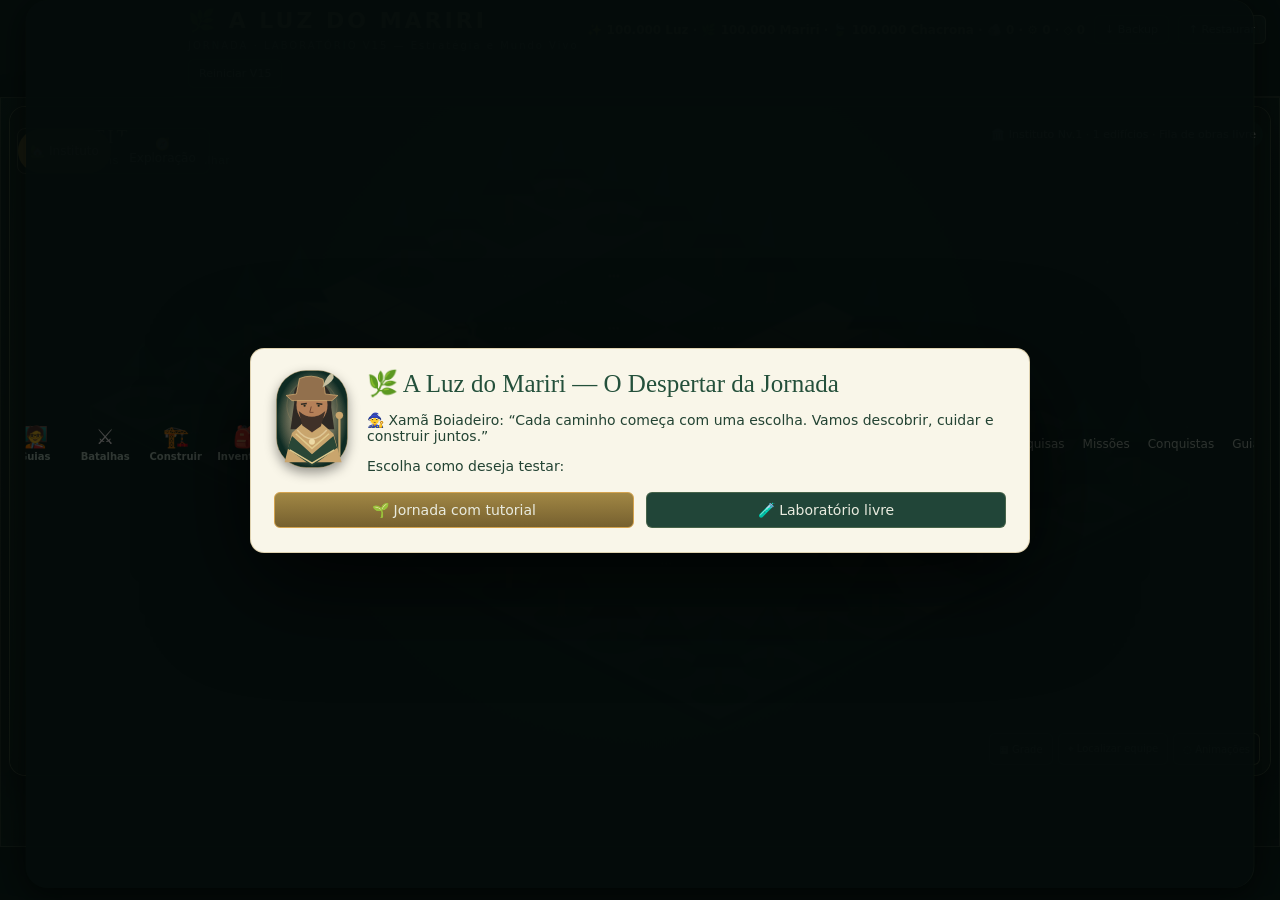
==== commit 470cb260: "Add files via upload" ====
--- a/preview.html
+++ b/preview.html
@@ -1,4 +1,4 @@
-<!doctype html><html lang="pt-BR"><head><meta charset="utf-8"><meta name="viewport" content="width=device-width,initial-scale=1"><title>A Luz do Mariri — Laboratório V14</title><style>
+<!doctype html><html lang="pt-BR"><head><meta charset="utf-8"><meta name="viewport" content="width=device-width,initial-scale=1"><title>A Luz do Mariri — Laboratório V15</title><style>
 
 :root{font:14px system-ui,Arial;color:#e9f5ec;background:#071b19}*{box-sizing:border-box}body{margin:0}button,select,input{font:inherit}button,select{color:#f5faf6;background:#235447;border:1px solid #568b79;border-radius:8px;padding:9px;cursor:pointer}button:hover:not(:disabled){background:#347563}button:disabled{opacity:.38;cursor:not-allowed}button.primary,.active{background:#97732d!important;border-color:#d4a34e}header{background:#102c26;border-bottom:1px solid #3c705d;padding:12px 18px;display:flex;align-items:center;justify-content:space-between;gap:12px;flex-wrap:wrap}h1{margin:0;color:#f2d38a;font-size:21px}h2{margin:0 0 8px;font-size:17px}h3{font-size:15px;margin:9px 0}small,.muted{color:#b3d0c1}main{display:grid;grid-template-columns:minmax(0,1fr) 385px;gap:12px;padding:12px;max-width:1500px;margin:auto}.panel{background:#102e27;border:1px solid #416c5d;border-radius:12px;padding:12px;min-width:0}.row{display:flex;align-items:center;justify-content:space-between;gap:8px;flex-wrap:wrap}.tabs{display:flex;gap:5px;flex-wrap:wrap}.tabs button{flex:1}.card{background:#16382f;border:1px solid #466e60;border-radius:10px;padding:10px;margin:9px 0}.actions{display:flex;gap:6px;flex-wrap:wrap}.actions button{flex:1}.bar{height:9px;border-radius:8px;background:#35564a;overflow:hidden;margin:7px 0}.bar span{display:block;height:100%;background:#77cda2}.bar.enemy span{background:#d9a054}.badge{font-size:11px;background:#376657;border-radius:9px;padding:3px 7px}.warn{color:#ffd28e}.danger{color:#ffb9a6}#map{display:grid;grid-template-columns:repeat(18,minmax(0,1fr));aspect-ratio:18/12;max-height:76vh;border:1px solid #396656;background:#051917;overflow:hidden}.cell{position:relative;min-width:0;display:grid;place-items:center;border:1px solid #ffffff0b;font-size:clamp(12px,1.7vw,23px);cursor:pointer;user-select:none}.fog{background:#06191b}.forest{background:#24513a}.river{background:#1d5369}.mine{background:#524d3b}.ruins{background:#514367}.discovery{background:#416540}.home{background:#677a4a}.hospital{background:#37635c}.enemycell{box-shadow:inset 0 0 0 2px #e4a65b}.cell.selected{outline:3px solid #f7d78d;outline-offset:-3px}.marker{position:absolute;z-index:2;top:0;left:0;min-width:29px;height:29px;padding:1px 3px;border:2px solid #08261f;border-radius:7px;background:#f5d07b;color:#10271f;font-size:12px;font-weight:900;display:flex;align-items:center;justify-content:center;box-shadow:0 2px 7px #0009}.marker.sel{outline:2px solid #fff}.hp-mini{position:absolute;top:27px;left:1px;width:31px;height:5px;background:#4b1e1e;border-radius:4px;overflow:hidden;z-index:3}.hp-mini b{display:block;background:#7cdb9e;height:100%}.build{background:#486055}.marker.multi{background:#90e2e5}.cell .tag{position:absolute;bottom:0;right:0;font-size:10px;background:#000a;border-radius:3px;padding:0 2px}.log{height:135px;overflow:auto;background:#081f1c;padding:9px;border-radius:8px;white-space:pre-line;font-size:12px}#popup{position:fixed;inset:0;background:#000b;display:none;align-items:center;justify-content:center;padding:15px;z-index:10}#popup.show{display:flex}.dialog{background:#15372e;border:1px solid #d3ad59;border-radius:14px;padding:20px;width:min(540px,100%);max-height:88vh;overflow:auto}.dialog button{margin:4px 3px}.dialog label{display:block;margin:10px 0}input[type=number]{background:#0b251f;color:#fff;border:1px solid #6a9786;border-radius:6px;padding:6px;width:78px}input[type=checkbox]{accent-color:#d4ac57}#resources{color:#f6d98b}#status{color:#f3d38b;min-height:22px}.metric{font-size:12px;color:#b7dfc8}.combat-event{border-left:3px solid #dfb75c;padding:5px 8px;margin:5px 0;background:#244639}footer{text-align:center;padding:12px;color:#99b5a9}@media(max-width:900px){main{grid-template-columns:1fr}#map{max-height:none}.cell{font-size:clamp(11px,3vw,20px)}}
 .map-switch{display:flex;gap:8px;margin:12px 0}.map-switch button{flex:1}#map.institute-grid{display:grid;grid-template-columns:repeat(12,minmax(0,1fr));aspect-ratio:12/9;max-height:70vh;background:#1a4734;border:1px solid #6a9164;border-radius:9px;overflow:hidden}.plot{display:grid;place-items:center;position:relative;border:1px solid #ffffff12;font-size:clamp(12px,2.1vw,26px);cursor:pointer;background:linear-gradient(145deg,#28543c,#326044)}.plot:hover{outline:2px solid #f4ce72;outline-offset:-2px}.plot.occupied{background:#486b43}.plot.central{background:#7b7144}.plot.placing{background:#5d8145}.plot small{position:absolute;bottom:0;left:0;right:0;font-size:8px;text-align:center;background:#09261ecb;white-space:nowrap;overflow:hidden}.plot .level{position:absolute;top:1px;right:2px;font-size:9px;background:#112d26;color:#ffe19a}.dashboard-head{background:linear-gradient(110deg,#184737,#102b25);padding:14px;border:1px solid #6b9068;border-radius:12px;margin-bottom:10px}.guide-power{border-left:3px solid #c9a452;padding:7px 9px;margin:7px 0;background:#214739;border-radius:4px}.tree-node{border:1px solid #6a8c6c;padding:10px;border-radius:10px;background:#1d4135;margin:8px 0}.tree-node.done{border-color:#d9b357}.tree-branches{display:grid;grid-template-columns:repeat(2,1fr);gap:8px}.tree-branches .tree-node{margin:0}.hint{color:#e8c985;font-size:12px}.pill{display:inline-block;background:#2d6050;padding:3px 7px;border-radius:8px;margin:2px;font-size:11px}@media(max-width:550px){.tree-branches{grid-template-columns:1fr}.plot small{font-size:7px}} 
@@ -13,7 +13,11 @@
 
 </style><style>
 .guide-avatar-grid{display:grid;grid-template-columns:repeat(auto-fill,minmax(104px,1fr));gap:10px}.guide-avatar{background:#193c30;border:1px solid #607a57;border-radius:14px;padding:8px;color:#f5e5b6;display:flex;align-items:center;flex-direction:column;gap:5px;cursor:pointer;min-width:0}.guide-avatar:hover,.guide-avatar:focus-visible{border-color:#edcc7b;background:#29533d}.guide-avatar img{width:76px;height:76px;object-fit:cover;border-radius:50%;background:#10291e}.guide-avatar strong{font-size:12px}.guide-avatar small{font-size:11px}.guide-detail-img{width:110px;height:110px;border-radius:50%;object-fit:cover;float:right;margin:0 0 10px 10px}.guide-stats{display:grid;grid-template-columns:repeat(auto-fit,minmax(145px,1fr));gap:9px;margin:14px 0}.guide-stats>div{padding:8px;background:#17372c;border:1px solid #52725b;border-radius:9px}.guide-stats strong{float:right}.guide-stats .bar{clear:both;margin-top:7px}
-</style></head><body><header><div><h1>🌿 A LUZ DO MARIRI</h1><small>JORNADA · LABORATÓRIO V14 — Estratégia e Mundo Vivo</small></div><strong id="resources"></strong><button id="exportSave">↓ Backup</button><label class="import-label">↑ Restaurar<input id="importSave" type="file" accept=".json" hidden></label><button id="reset">Reiniciar V14</button></header><nav id="navigation" aria-label="Navegação principal"><div class="nav-brand">◈<small>MARIRI<br>V14</small></div></nav><main><section class="panel"><div class="row"><div><h2>🗺️ Floresta do Desconhecido</h2><small>Clique em uma criatura ou região; escolha equipes e confirme a ordem. Use seleção múltipla para comandar reforços.</small></div><button id="home">⌂ Retornar equipes selecionadas</button></div><div class="map-switch"><button id="mapInstitute" class="primary">🏡 Instituto</button><button id="mapOutside">🧭 Exploração</button></div><p id="status"></p><div id="worldWrap"><div id="map" aria-label="Mapa em grade"></div><canvas id="world" aria-label="Mapa interativo: clique para explorar ou construir"></canvas><div class="world-label"><span id="worldTitle">O INSTITUTO</span><small id="worldSubtitle">Santuário entre raízes e estrelas</small></div><div class="world-tools"><button id="gridMode" title="Alternar para grade acessível">▦ Grade</button><button id="locateTeam" title="Destacar a equipe selecionada no mapa">⌖ Localizar equipe</button><button id="motionMode" title="Reduzir animações">◌ Animações</button></div><div id="worldTip"></div></div><div id="placeHelp" class="muted"></div><p class="muted">🏠 Instituto · 🏥 Enfermaria · 🌲 Floresta · ⛏️ Mina · 💧 Rio · ✨ Descoberta · 👾 Criatura · Números = equipes</p><h3>Diário da Jornada</h3><div id="log" class="log"></div></section><aside class="panel"><div class="tabs"><button data-tab="dashboard">🏡 Visão Geral</button><button data-tab="placement">🏗️ Implantação</button><button data-tab="tree">🌳 Tecnologia</button><button data-tab="teams" class="active">Equipes</button><button data-tab="schools">Escolas</button><button data-tab="battle">Batalhas</button><button data-tab="hospital">Enfermaria</button><button data-tab="economy">Construções</button><button data-tab="rewards">Baús</button><button data-tab="tech">Pesquisas</button><button data-tab="quests">Missões</button><button data-tab="achievements">Conquistas</button><button data-tab="guides">Guias</button><button data-tab="talents">Talentos</button><button data-tab="progress">Progresso</button></div><div id="side"></div></aside></main><div id="popup"><div class="dialog" id="dialog"></div></div><footer>V14 · Estratégia e Mundo Vivo · Jogar · Aprender · Cuidar · Cooperar · Salvamento local e backup JSON</footer><script>
+</style><style>
+/* V15 — o mapa é a tela principal, painéis flutuam sobre ele */
+body{background:#102b24!important;min-height:100vh}header{position:relative;z-index:12;padding:8px 14px!important;gap:8px}header h1{font-size:clamp(15px,2vw,22px)!important}header small{font-size:10px}header #resources{font-size:12px}main{display:block!important;max-width:none!important;width:100%!important;margin:0!important;padding:0!important}main>section.panel{position:relative!important;width:100%!important;max-width:none!important;border-radius:0!important;padding:8px!important;margin:0!important;min-height:calc(100vh - 150px)!important}main>section.panel>.row{display:none!important}main>section.panel>.muted,main>section.panel>h3,main>section.panel>#log,main>section.panel>#placeHelp{display:none!important}#worldWrap{height:calc(100vh - 230px)!important;min-height:420px!important;width:100%!important;margin:0!important;border-radius:16px!important;overflow:hidden!important}#map.institute-grid{height:100%!important;min-height:100%!important;align-content:stretch!important}#map.institute-grid .plot{min-height:0!important}#world{height:100%!important;width:100%!important}#navigation{display:flex!important;align-items:center;justify-content:center;position:fixed!important;bottom:12px;left:50%;transform:translateX(-50%);z-index:25!important;width:max-content;max-width:96vw;border-radius:22px!important;padding:5px!important;background:rgba(17,45,38,.96)!important;box-shadow:0 8px 30px #0009}#navigation .nav-brand{display:none!important}.nav-main{display:flex;gap:3px;align-items:center}.nav-main button{min-width:64px;display:flex;flex-direction:column;align-items:center;gap:2px;font-size:21px!important;line-height:1.1;padding:7px 9px!important;background:transparent!important;color:#fff!important;border:0!important;border-radius:14px!important}.nav-main button:hover,.nav-main button.active{background:#356d58!important}.nav-main small{font-size:10px;font-weight:600}#gameDrawer{display:none!important;position:fixed!important;z-index:40!important;right:12px!important;top:72px!important;bottom:96px!important;width:min(490px,calc(100vw - 24px))!important;max-width:none!important;overflow:auto!important;background:#f5f4e9!important;color:#233c32!important;border-radius:22px!important;box-shadow:0 14px 55px #0009!important;padding:16px!important}#gameDrawer.v15-open{display:block!important}#gameDrawer h2,#gameDrawer h3,#gameDrawer strong{color:#1e4436!important}#gameDrawer .card{background:#fff!important;color:#274337!important;border:1px solid #d6e2d8!important}#gameDrawer button{border-radius:12px!important}#gameDrawer .tabs{display:none!important;flex-wrap:wrap;gap:5px!important;margin-bottom:12px}#gameDrawer.v15-more .tabs{display:flex!important}#gameDrawer .tabs button{font-size:12px!important;padding:8px!important;background:#e2ece4!important;color:#214a36!important;border:0!important}#gameDrawer .tabs button.active{background:#296f50!important;color:#fff!important}.drawer-heading{display:flex;align-items:center;justify-content:space-between;margin-bottom:12px}.drawer-heading button{background:#d9e9dd!important;color:#1c4a35!important}#v15Backdrop{display:none;position:fixed;inset:0;background:#0007;z-index:35}#v15Backdrop.visible{display:block}.map-switch{position:absolute;top:14px;left:16px;z-index:4;display:flex;gap:5px}.map-switch button{font-size:12px!important;border-radius:22px!important;padding:8px!important}#status{position:absolute;top:12px;right:16px;z-index:4;background:#153b31cf;border-radius:14px;padding:7px;font-size:11px;max-width:40%;color:white}.world-tools{z-index:5}footer{display:none!important}.guide-avatar-grid{grid-template-columns:repeat(auto-fill,minmax(83px,1fr))!important}.guide-avatar{font-size:11px!important}.guide-avatar img{width:64px!important;height:64px!important}#v15GuideFilter{width:100%;padding:10px;border-radius:10px;margin:8px 0;background:white;color:#234}#popup{z-index:65!important}#popup .dialog{background:#f9f6e9!important;color:#234333!important;max-height:88vh;overflow:auto}#popup .dialog h2{color:#24503b!important}@media(max-width:650px){header{flex-wrap:wrap}header #resources{width:100%;font-size:10px}#worldWrap{height:calc(100dvh - 190px)!important;min-height:320px!important}main>section.panel{min-height:calc(100dvh - 120px)!important}.nav-main button{min-width:45px;font-size:18px!important;padding:6px 5px!important}.nav-main small{font-size:9px}#navigation{bottom:5px}#gameDrawer{top:54px!important;bottom:75px!important}#status{font-size:9px;top:55px;right:8px;max-width:56%}.map-switch{top:7px;left:7px}}
+
+</style></head><body><header><div><h1>🌿 A LUZ DO MARIRI</h1><small>JORNADA · LABORATÓRIO V15 — Estratégia e Mundo Vivo</small></div><strong id="resources"></strong><button id="exportSave">↓ Backup</button><label class="import-label">↑ Restaurar<input id="importSave" type="file" accept=".json" hidden></label><button id="reset">Reiniciar V15</button></header><nav id="navigation" aria-label="Navegação principal"><div class="nav-brand">◈<small>MARIRI<br>V15</small></div><div class="nav-main"><button data-tab="dashboard">🏛️<small>Instituto</small></button><button data-tab="teams">🤝<small>Equipes</small></button><button data-tab="guides">🧑‍🏫<small>Guias</small></button><button data-tab="battle">⚔️<small>Batalhas</small></button><button data-tab="placement">🏗️<small>Construir</small></button><button data-tab="rewards">🎒<small>Inventário</small></button><button id="v15More" type="button">☷<small>Mais</small></button></div></nav><main><section class="panel"><div class="row"><div><h2>🗺️ Floresta do Desconhecido</h2><small>Clique em uma criatura ou região; escolha equipes e confirme a ordem. Use seleção múltipla para comandar reforços.</small></div><button id="home">⌂ Retornar equipes selecionadas</button></div><div class="map-switch"><button id="mapInstitute" class="primary">🏡 Instituto</button><button id="mapOutside">🧭 Exploração</button></div><p id="status"></p><div id="worldWrap"><div id="map" aria-label="Mapa em grade"></div><canvas id="world" aria-label="Mapa interativo: clique para explorar ou construir"></canvas><div class="world-label"><span id="worldTitle">O INSTITUTO</span><small id="worldSubtitle">Santuário entre raízes e estrelas</small></div><div class="world-tools"><button id="gridMode" title="Alternar para grade acessível">▦ Grade</button><button id="locateTeam" title="Destacar a equipe selecionada no mapa">⌖ Localizar equipe</button><button id="motionMode" title="Reduzir animações">◌ Animações</button></div><div id="worldTip"></div></div><div id="placeHelp" class="muted"></div><p class="muted">🏠 Instituto · 🏥 Enfermaria · 🌲 Floresta · ⛏️ Mina · 💧 Rio · ✨ Descoberta · 👾 Criatura · Números = equipes</p><h3>Diário da Jornada</h3><div id="log" class="log"></div></section><aside class="panel" id="gameDrawer"><div class="drawer-heading"><strong>🌿 Painel de atividades</strong><button id="v15Close" type="button" aria-label="Fechar menu">✕</button></div><div class="tabs"><button data-tab="dashboard">🏡 Visão Geral</button><button data-tab="placement">🏗️ Implantação</button><button data-tab="tree">🌳 Tecnologia</button><button data-tab="teams" class="active">Equipes</button><button data-tab="schools">Escolas</button><button data-tab="battle">Batalhas</button><button data-tab="hospital">Enfermaria</button><button data-tab="economy">Construções</button><button data-tab="rewards">Baús</button><button data-tab="tech">Pesquisas</button><button data-tab="quests">Missões</button><button data-tab="achievements">Conquistas</button><button data-tab="guides">Guias</button><button data-tab="talents">Talentos</button><button data-tab="progress">Progresso</button></div><div id="side"></div></aside></main><div id="v15Backdrop"></div><div id="popup"><div class="dialog" id="dialog"></div></div><footer>V15 · Interface e Mundo Vivo · Jogar · Aprender · Cuidar · Cooperar · Salvamento local e backup JSON</footer><script>
 // Dados originais V11. Nomes, custos e poderes preservados.
 const CHARS=[['Aranyaka',0,'Guardião',12],['Tarek',0,'Guardião',14],['Gaia',0,'Restaurador',10],['Koru',0,'Visionário',12],['Amani',1,'Restaurador',11],['Nayara',1,'Guardião',12],['Mira',1,'Harmonizador',12],['Ondina',1,'Restaurador',11],['Agni',2,'Transformador',18],['Kael',2,'Transformador',17],['Solara',2,'Inspirador',13],['Pyra',2,'Transformador',16],['Shanti',3,'Harmonizador',12],['Aeris',3,'Transformador',15],['Zephyra',3,'Visionário',13],['Suri',3,'Inspirador',12]];
 const FOES=[['Brumito','🌪️',10,160,7,'Foco'],['Fagulhino','🔥',12,260,10,'Calma'],['Gotejante','💧',14,360,12,'Confiança'],['Pedrulho','🪨',18,650,14,'Flexibilidade'],['Sussurrante','🌫️',20,1100,16,'Clareza'],['Brasante','🔥',25,1700,19,'Autocontrole'],['Redemoinho','🌪️',30,3200,22,'Paciência'],['Fera das Brasas','🐉',35,5400,25,'Serenidade'],['Arauto das Tempestades','⛈️',40,7800,27,'Clareza'],['Titã das Raízes','🌳',45,10500,29,'Flexibilidade'],['Turbilhão da Inquietação','🌀',50,14500,32,'Serenidade']];
@@ -35,7 +39,7 @@
 ['Visionária','Percepção e descobertas','Olhar do Horizonte','Amplia a capacidade de identificar caminhos e ameaças.','Revelar a névoa'],
 ['Mentora','Sabedoria e cooperação','Voz da Sabedoria','Fortalece a concentração e o trabalho em equipe.','Formação e pesquisa']];
 const ELEMENTS=['🌿 Terra','💧 Água','🔥 Fogo','🌬️ Ar'];
-const BUILDINGS={institute:['🏛️','Casa do Instituto',5,4],warehouse:['📦','Armazém',3,5],mineBuilding:['⛏️','Mina produtiva',2,6],workshop:['⚒️','Oficina dos Artesãos',8,5],hospital:['🏥','Enfermaria',2,2],knowledge:['📚','Centro de Conhecimento',8,2],mariri:['🌿','Plantação de Mariri',1,7],chacrona:['🍃','Plantação de Chacrona',9,7]};
+const BUILDINGS={institute:['🏛️','Casa do Instituto',5,4],warehouse:['📦','Armazém',3,5],mineBuilding:['⛏️','Mina produtiva',2,6],workshop:['⚒️','Oficina dos Artesãos',8,5],hospital:['🏥','Enfermaria',2,2],knowledge:['📚','Centro de Conhecimento',8,2],mariri:['🌿','Plantação de Mariri',1,7],chacrona:['🍃','Plantação de Chacrona',9,7],school0:['🌱','Escola da Terra',3,3],school1:['💧','Escola da Água',8,3],school2:['🔥','Escola do Fogo',3,7],school3:['🌬️','Escola do Ar',8,7]};
 const TREE=[['Fundamentos do Instituto','foundation',null,1,30],['Construção Eficiente','build','foundation',1,60],['Mineração Organizada','mine','foundation',1,75],['Logística de Armazenagem','store','foundation',2,90],['Caminhos da Expedição','travel','foundation',2,110],['Planejamento de Obras I','queue2','build',5,150],['Planejamento de Obras II','queue3','queue2',10,240],['Produção Aperfeiçoada','produce','mine',7,180],['Conhecimento Compartilhado','learn','foundation',4,160],['Arquitetura Sustentável','architecture','build',6,210],['Canteiros Regenerativos','gardens','produce',8,240],['Exploração Segura','safety','travel',9,260],['Metalurgia Consciente','metallurgy','mine',11,300],['Oficina Avançada','craft','architecture',12,360],['Rotas de Cooperação','routes','travel',14,420],['Biblioteca Viva','library','learn',15,480],['Engenharia de Cristais','crystals','metallurgy',17,540],['Pesquisa Colaborativa','collective','library',19,600],['Santuário das Quatro Direções','sanctuary','collective',22,720]];
 </script><script>
 /* Versioned save adapter. A migration reads V11 once and never modifies it. */
@@ -237,7 +241,7 @@
 function talentHtml(){return `<h2>🌳 Evolução e Talentos</h2><p>Vínculo = pontos extras recebidos ao repetir um Guia em baús. Podem ser investidos em talentos.</p><small>Três camadas: Universal, Elemental e Pessoal. Cada Guia tem sua própria progressão.</small>${CHARS.map((c,i)=>{if(!s.owned.includes(i))return '';let u=s.units[i],v=s.talents[i]||{universal:0,elemental:0,personal:0},spent=v.universal+v.elemental+v.personal,base=Math.max(0,u.level-1),bond=s.bond[i]||0;return `<div class="card"><h3>${ICON[c[1]]} ${c[0]} · Nv.${u.level}</h3><small>Especialidades: ${bestFor(i)}</small><p>XP ${Math.round(u.xp)}/${u.level*70} · Pontos por nível ${Math.max(0,base-spent)} · Vínculo ${bond}</p>${[['universal','🌱 Universal — coleta, construção, batalha'],['elemental','✨ Elemental — '+SCHOOL[c[1]]],['personal','⭐ Pessoal — '+c[2]]].map(([k,label])=>`<div class="row"><small>${label}: ${v[k]||0}/15</small><button data-talent="${i}:${k}" ${(v[k]||0)>=15||base+bond<=spent?'disabled':''}>+1 ponto</button></div>`).join('')}</div>`}).join('')}</div>`}
 function wireV9(){document.querySelectorAll('[data-quest]').forEach(b=>b.onclick=()=>{let index=QUESTS.findIndex(q=>q[0]===b.dataset.quest),q=QUESTS[index];if(!q||!q[2]()||s.questClaimed[q[0]]||QUESTS.slice(0,index).some(x=>!s.questClaimed[x[0]]))return;s.questClaimed[q[0]]=true;awardChest(q[3]);save();render()});document.querySelectorAll('[data-achieve]').forEach(b=>b.onclick=()=>{let q=ACHIEVEMENTS.find(x=>x[0]===b.dataset.achieve);if(!q||!q[2]()||s.achievementClaimed[q[0]])return;s.achievementClaimed[q[0]]=true;awardChest(q[3]);save();render()});document.querySelectorAll('[data-talent]').forEach(b=>b.onclick=()=>{let [i,k]=b.dataset.talent.split(':'),u=s.units[+i],v=s.talents[i]||{universal:0,elemental:0,personal:0},spent=v.universal+v.elemental+v.personal,base=u.level-1,bond=s.bond[i]||0;if(!s.owned.includes(+i)||spent>=base+bond||v[k]>=15)return;v[k]++;s.talents[i]=v;save();render()})}
 function sideLegacy(){let h='';if(s.tab==='teams'){h='<h2>🤝 Equipes de Jornada</h2><small>Selecione várias equipes para enviar juntas. A formação só pode ser alterada no Instituto.</small>';s.teams.forEach(t=>{let u=s.units[t.guide],b=attackStats(t),total=b.number;h+=`<div class="card" style="${s.selected.includes(t.id)?'border-color:#edc46a':''}"><div class="row"><strong>Equipe ${t.id} · ${ICON[CHARS[t.guide][1]]} ${CHARS[t.guide][0]}</strong><label><input type="checkbox" data-select="${t.id}" ${s.selected.includes(t.id)?'checked':''}> Selecionar</label></div><small>Nv.${u.level} · (${t.x},${t.y}) · ${atHome(t)?'No Instituto':t.order==='attack'?'Em confronto':t.order==='move'?'Em deslocamento':'No mapa'}</small><div>❤️ ${Math.round(u.hp)}/100 · ✨ ${Math.round(u.harmony)}/100 · XP ${Math.round(u.xp)}/${u.level*70}</div><div class="bar"><span style="width:${u.hp}%"></span></div><div>🌿 ${t.apprentices[0]} · 💧 ${t.apprentices[1]} · 🔥 ${t.apprentices[2]} · 🌬️ ${t.apprentices[3]} · ${total}/${cap(u.level)} vagas</div><div class="metric">Poder por ciclo: ${Math.round(b.total)}</div><div class="actions"><button data-edit="${t.id}" ${atHome(t)?'':'disabled title="Retorne ao Instituto para editar"'}>Editar formação</button><button data-locate="${t.id}">⌖ Localizar</button><button data-stop="${t.id}">Parar</button><button data-return="${t.id}">Retornar</button></div></div>`});h+=`<div class="card"><h3>Nova equipe</h3><small>Limite: ${s.teams.length}/${maxTeams(s.institute)} equipes. Níveis 1/5/10/15/20 liberam 1/2/3/4/5.</small><p><button id="newTeam" ${s.teams.length>=maxTeams(s.institute)?'disabled':''}>+ Preparar equipe</button></p></div><div class="card"><h3>🏠 Casa do Instituto · Nv.${s.institute}</h3><small>Custo: ${s.institute*100} Luz + ${s.institute*50} Mariri. Máximo Nv.25.</small><p><button id="upgradeInstitute" ${s.institute>=25?'disabled':''}>Evoluir Instituto</button></p></div>`}
-if(s.tab==='schools'){h='<h2>🏛️ Escolas Elementais</h2><small>Formar aprendizes leva tempo real. Só contam como disponíveis depois de concluírem a formação; aprendizes em equipes não ficam livres.</small>';SCHOOL.forEach((name,i)=>{let a=s.schools[i],free=available(i),limit=schoolCap(a.level),canTrain=a.count<limit&&!a.trainingUntil&&s.luz>=30&&s.chacrona>=10,canUp=!a.upgradeUntil&&a.level<s.institute&&a.level<25&&s.luz>=150&&s.mariri>=70;h+=`<div class="card"><strong>${name}</strong><p>Escola Nv.${a.level} · Formados ${a.count}/${limit} · Livres ${free} · Alocados ${a.count-free}</p><div class="bar"><span style="width:${100*a.count/limit}%"></span></div>${a.trainingUntil?`<p>⏳ Aprendiz em formação: <b>${timeLeft(a.trainingUntil)}</b></p>`:''}${a.upgradeUntil?`<p>🏛️ Evolução da escola: <b>${timeLeft(a.upgradeUntil)}</b></p>`:''}<div class="actions"><button data-train="${i}" ${canTrain?'':'disabled'}>Iniciar formação (30 Luz + 10 Chacrona)</button><button data-upgrade="${i}" ${canUp?'':'disabled'}>Evoluir (150 Luz + 70 Mariri)</button></div>${a.level>=s.institute?'<small>Para evoluir esta escola, evolua primeiro o Instituto.</small>':''}</div>`})}
+if(s.tab==='schools'){h='<h2>🏛️ Escolas Elementais</h2><small>Formar aprendizes leva tempo real. Só contam como disponíveis depois de concluírem a formação; aprendizes em equipes não ficam livres.</small>';SCHOOL.forEach((name,i)=>{let a=s.schools[i],built=s.placements.some(p=>p.key==='school'+i),free=available(i),limit=schoolCap(a.level),canTrain=built&&a.count<limit&&!a.trainingUntil&&s.luz>=30&&s.chacrona>=10,canUp=built&&!a.upgradeUntil&&a.level<s.institute&&a.level<25&&s.luz>=150&&s.mariri>=70;h+=`<div class="card"><strong>${name}</strong><p>${built?'🏛️ Construída':'🔒 Construa esta escola no mapa do Instituto antes de formar novos aprendizes.'}</p><p>Escola Nv.${a.level} · Formados ${a.count}/${limit} · Livres ${free} · Alocados ${a.count-free}</p><div class="bar"><span style="width:${100*a.count/limit}%"></span></div>${a.trainingUntil?`<p>⏳ Aprendiz em formação: <b>${timeLeft(a.trainingUntil)}</b></p>`:''}${a.upgradeUntil?`<p>🏛️ Evolução da escola: <b>${timeLeft(a.upgradeUntil)}</b></p>`:''}<div class="actions"><button data-train="${i}" ${canTrain?'':'disabled'}>Iniciar formação (30 Luz + 10 Chacrona)</button><button data-upgrade="${i}" ${canUp?'':'disabled'}>Evoluir (150 Luz + 70 Mariri)</button></div>${a.level>=s.institute?'<small>Para evoluir esta escola, evolua primeiro o Instituto.</small>':''}</div>`})}
 if(s.tab==='battle'){h='<h2>⚔️ Confrontos cooperativos</h2><small>Um alvo, uma barra de Resistência e várias equipes. Defesa e apoio automáticos.</small>';let active=s.enemies.filter(e=>e.active&&s.teams.some(t=>t.target===e.id&&t.order==='attack'));if(!active.length)h+='<p>Nenhum confronto ativo. Selecione uma criatura e confirme Atacar.</p>';active.forEach(e=>{let f=FOES[e.type],all=s.teams.filter(t=>t.target===e.id&&t.order==='attack'),arrived=all.filter(t=>dist(t,e)<=1),leader=all.find(t=>t.id===e.leader)||all[0],fighters=arrived.reduce((sum,t)=>sum+attackStats(t).number,0),damage=arrived.reduce((sum,t)=>sum+attackStats(t).total,0);h+=`<div class="card"><h3>${f[1]} ${f[0]} · Nv.${e.level||f[2]}</h3><div>Resistência ${Math.ceil(e.hp)}/${e.max}</div><div class="bar enemy"><span style="width:${100*clamp(e.hp/e.max,0,1)}%"></span></div><p>👑 Líder: <b>${leader?CHARS[leader.guide][0]:'—'}</b><br>🤝 ${all.length} equipe(s) enviadas · ${arrived.length} no alcance<br>🧑‍🏫 ${arrived.length} Guias · 🛡️ ${fighters} aprendizes · <b>${arrived.length+fighters} combatentes</b></p><p class="metric">Poder conjunto por ciclo: ${Math.round(damage)}</p>${all.map(t=>`<div class="metric">Equipe ${t.id} · ${CHARS[t.guide][0]} · ❤️ ${Math.round(s.units[t.guide].hp)}/100 · ✨ ${Math.round(s.units[t.guide].harmony)}/100 · ⚔ ${Math.round(attackStats(t).total)}: ${dist(t,e)<=1?'combatendo':'a caminho'} · ${attackStats(t).number} aprendizes <button data-leader="${e.id}:${t.id}" ${e.leader===t.id?'disabled':''}>Definir líder</button></div>`).join('')}<div class="actions"><button data-inspect="${e.id}">Explorar alvo</button><button data-retreat="${e.id}">Recuar selecionadas</button></div></div>`});h+=`<label><input type="checkbox" id="auto" ${s.autoSupreme?'checked':''}> Poder Supremo automático</label>`;s.teams.filter(t=>t.order==='attack').forEach(t=>{let u=s.units[t.guide];h+=`<div class="card">${ICON[CHARS[t.guide][1]]} Equipe ${t.id} · ${CHARS[t.guide][0]} · ✨ ${Math.round(u.harmony)}/100 <button data-sup="${t.id}" ${u.harmony>=100?'':'disabled'}>Ativar Supremo</button></div>`});h+='<h3>Registro do combate</h3><div class="card">'+(s.events.map(x=>`<div class="combat-event">${x}</div>`).join('')||'Aguardando...')+'</div>'}
 if(s.tab==='hospital'){h='<h2>🏥 Enfermaria do Instituto</h2><small>Guias e aprendizes se recuperam aqui. A recuperação não acontece automaticamente em campo.</small><div class="card"><p>Atendimento: 20 Luz + 10 Chacrona, com tempo de recuperação. Token acelera 15 minutos.</p><p>Somente equipes que retornaram ao Instituto podem receber atendimento.</p></div>';s.teams.forEach(t=>{let u=s.units[t.guide];h+=`<div class="card"><strong>Equipe ${t.id} · ${CHARS[t.guide][0]}</strong><p>❤️ ${Math.round(u.hp)}/100 · ${attackStats(t).number} aprendizes na Companhia</p><p>${s.hospitalJobs[t.id]?'⏳ Recuperação: '+timeLeft(s.hospitalJobs[t.id]):''}</p><button data-heal="${t.id}" ${atHome(t)&&u.hp<100&&!s.hospitalJobs[t.id]&&s.luz>=20&&s.chacrona>=10?'':'disabled'}>Iniciar recuperação</button><button data-healboost="${t.id}" ${s.hospitalJobs[t.id]&&s.tokens.healing?'':'disabled'}>⏩ Token (${s.tokens.healing})</button>${!atHome(t)?'<small> · Retorne ao Instituto</small>':''}</div>`})}
 if(s.tab==='economy'){h=economyHtml()}
@@ -252,8 +256,8 @@
 document.querySelectorAll('[data-open-talents]').forEach(b=>b.onclick=()=>{s.tab='talents';save();render()});document.querySelectorAll('[data-select]').forEach(b=>b.onchange=()=>{let id=+b.dataset.select;s.selected=b.checked?[...new Set([...s.selected,id])]:s.selected.filter(v=>v!==id);save();render()});
 document.querySelectorAll('[data-locate]').forEach(b=>b.onclick=()=>{let t=s.teams.find(t=>t.id===+b.dataset.locate);if(!t)return;s.view='exploration';s.selected=[t.id];save();render();$('worldWrap').scrollIntoView({behavior:'smooth',block:'center'});msg('⌖ Equipe '+t.id+' destacada no mapa em ('+t.x+','+t.y+').')});document.querySelectorAll('[data-edit]').forEach(b=>b.onclick=()=>editTeam(+b.dataset.edit));document.querySelectorAll('[data-stop]').forEach(b=>b.onclick=()=>{let t=s.teams.find(q=>q.id===+b.dataset.stop);t.order='idle';t.target=null;t.tx=null;t.ty=null;save();render()});document.querySelectorAll('[data-return]').forEach(b=>b.onclick=()=>{let t=s.teams.find(q=>q.id===+b.dataset.return);t.order='move';t.target=null;t.tx=HOME.x;t.ty=HOME.y;save();render()});
 let n=$('newTeam');if(n)n.onclick=()=>editTeam(null);let up=$('upgradeInstitute');if(up)up.onclick=()=>{let l=s.institute;if(l>=25||s.luz<l*100||s.mariri<l*50)return msg('Limite ou recursos insuficientes.');if(s.buildQueue)return msg('A fila de construção está ocupada.');s.luz-=l*100;s.mariri-=l*50;s.buildQueue={key:'institute',name:'Casa do Instituto',until:s.clock+Math.max(20,l*30),endsAt:Date.now()+Math.max(20,l*30)*1000};msg('🏛️ Evolução do Instituto iniciada.');save();render();return;s.institute++;s.enemies.filter(e=>e.active&&!s.teams.some(t=>t.target===e.id)).forEach(e=>{let newLevel=Math.max(1,s.institute+(e.id%7)-3);if(newLevel>e.level){let ratio=e.hp/e.max;e.level=newLevel;e.max=Math.round(FOES[e.type][3]*(0.35+newLevel/FOES[e.type][2]*0.65));e.hp=Math.round(e.max*ratio)}});msg('🏠 Instituto evoluiu para Nv.'+s.institute);save();render()};
-document.querySelectorAll('[data-train]').forEach(b=>b.onclick=()=>{let a=s.schools[+b.dataset.train];if(a.trainingUntil||a.count>=schoolCap(a.level)||s.luz<30||s.chacrona<10)return msg('Formação em andamento, escola no limite ou recursos insuficientes.');s.luz-=30;s.chacrona-=10;a.trainingUntil=Date.now()+Math.max(15000,30000+a.level*5000);msg('🎓 Formação iniciada em '+SCHOOL[+b.dataset.train]+'.');save();render()});
-document.querySelectorAll('[data-upgrade]').forEach(b=>b.onclick=()=>{let a=s.schools[+b.dataset.upgrade];if(a.level>=s.institute||a.level>=25||s.luz<150||s.mariri<70)return msg('É necessário evoluir o Instituto ou reunir recursos.');s.luz-=150;s.mariri-=70;a.upgradeUntil=Date.now()+(30+a.level*20)*1000;msg('🏛️ Evolução da escola iniciada.');save();render()});
+document.querySelectorAll('[data-train]').forEach(b=>b.onclick=()=>{let a=s.schools[+b.dataset.train];if(!s.placements.some(p=>p.key==='school'+b.dataset.train)||a.trainingUntil||a.count>=schoolCap(a.level)||s.luz<30||s.chacrona<10)return msg('Formação em andamento, escola no limite ou recursos insuficientes.');s.luz-=30;s.chacrona-=10;a.trainingUntil=Date.now()+Math.max(15000,30000+a.level*5000);msg('🎓 Formação iniciada em '+SCHOOL[+b.dataset.train]+'.');save();render()});
+document.querySelectorAll('[data-upgrade]').forEach(b=>b.onclick=()=>{let a=s.schools[+b.dataset.upgrade];if(!s.placements.some(p=>p.key==='school'+b.dataset.upgrade)||a.level>=s.institute||a.level>=25||s.luz<150||s.mariri<70)return msg('É necessário evoluir o Instituto ou reunir recursos.');s.luz-=150;s.mariri-=70;a.upgradeUntil=Date.now()+(30+a.level*20)*1000;msg('🏛️ Evolução da escola iniciada.');save();render()});
 document.querySelectorAll('[data-inspect]').forEach(b=>b.onclick=()=>inspect(s.enemies.find(e=>e.id===+b.dataset.inspect)));document.querySelectorAll('[data-retreat]').forEach(b=>b.onclick=()=>{let e=+b.dataset.retreat;let ids=s.selected.length?s.selected:s.teams.filter(t=>t.target===e).map(t=>t.id);ids.forEach(id=>{let t=s.teams.find(t=>t.id===id);if(t&&t.target===e){t.order='move';t.target=null;t.tx=HOME.x;t.ty=HOME.y}});save();render()});
 document.querySelectorAll('[data-leader]').forEach(b=>b.onclick=()=>{let [eid,tid]=b.dataset.leader.split(':').map(Number),e=s.enemies.find(e=>e.id===eid);if(e&&s.teams.some(t=>t.id===tid&&t.target===eid))e.leader=tid;save();render()});
 document.querySelectorAll('[data-sup]').forEach(b=>b.onclick=()=>{let t=s.teams.find(t=>t.id===+b.dataset.sup),e=s.enemies.find(e=>e.id===t.target&&e.active);if(e){supreme(t,e);save();render()}});document.querySelectorAll('[data-heal]').forEach(b=>b.onclick=()=>{let t=s.teams.find(t=>t.id===+b.dataset.heal);if(!atHome(t)||s.luz<20||s.chacrona<10)return;s.luz-=20;s.chacrona-=10;s.hospitalJobs[t.id]=Date.now()+45000;msg('🏥 Recuperação iniciada para '+CHARS[t.guide][0]);save();render()});document.querySelectorAll('[data-healboost]').forEach(b=>b.onclick=()=>{let id=+b.dataset.healboost;if(!s.tokens.healing||!s.hospitalJobs[id])return;s.tokens.healing--;s.hospitalJobs[id]=Date.now();save();render()});let auto=$('auto');if(auto)auto.onchange=()=>{s.autoSupreme=auto.checked;save()}}
@@ -265,11 +269,11 @@
 
 function countType(k){return k==='mineBuilding'?s.productionSites.mine.length:k==='mariri'||k==='chacrona'||k==='mine'?s.productionSites[k].length:(k==='institute'?1:s[k==='knowledge'?'research':k==='hospital'?'hospitalLevel':k]||0)}
 function limitProduction(){return Math.min(4,1+(s.institute>=7)+(s.institute>=12)+(s.institute>=18))}
-function prereq(k){if(k==='warehouse')return true;if(k==='mineBuilding')return s.warehouse>=1;if(k==='workshop')return s.mineBuilding>=2;if(k==='hospital')return s.institute>=3;if(k==='knowledge')return s.workshop>=1;if(k==='mariri'||k==='chacrona')return true;return true}
+function prereq(k){if(k.startsWith('school'))return s.institute>=2;if(k==='warehouse')return true;if(k==='mineBuilding')return s.warehouse>=1;if(k==='workshop')return s.mineBuilding>=2;if(k==='hospital')return s.institute>=3;if(k==='knowledge')return s.workshop>=1;if(k==='mariri'||k==='chacrona')return true;return true}
 function siteLevel(k){return s.productionSites[k].length}
-function buildingMenu(){let h='<h2>🏗️ Implantação de Prédios</h2><p>Escolha um prédio e clique em uma célula vazia no mapa do Instituto. A obra ocupa a fila de construção.</p>';for(let [k,v] of Object.entries(BUILDINGS)){if(k==='institute')continue;let current=countType(k),max=['mineBuilding','mariri','chacrona'].includes(k)?limitProduction():1;let available=current<max&&prereq(k)&&!s.buildQueue;h+=`<div class="card"><b>${v[0]} ${v[1]}</b><p>${current}/${max} unidades · ${prereq(k)?'Requisitos atendidos':'🔒 Pré-requisito de prédio ou nível não atendido'}</p><button data-place="${k}" ${available?'':'disabled'}>Escolher posição</button></div>`}return h}
+function buildingMenu(){let h='<h2>🏗️ Implantação de Prédios</h2><p>Escolha um prédio e clique em uma célula vazia no mapa do Instituto. A obra ocupa a fila de construção.</p>';for(let [k,v] of Object.entries(BUILDINGS)){if(k==='institute')continue;let current=k.startsWith('school')?s.placements.filter(p=>p.key===k).length:countType(k),max=['mineBuilding','mariri','chacrona'].includes(k)?limitProduction():1;let available=current<max&&prereq(k)&&!s.buildQueue;h+=`<div class="card"><b>${v[0]} ${v[1]}</b><p>${current}/${max} unidades · ${prereq(k)?'Requisitos atendidos':'🔒 Pré-requisito de prédio ou nível não atendido'}</p><button data-place="${k}" ${available?'':'disabled'}>Escolher posição</button></div>`}return h}
 function instituteMap(){let map=new Map(s.placements.map(p=>[p.x+','+p.y,p]));let h='';for(let y=0;y<9;y++)for(let x=0;x<12;x++){let p=map.get(x+','+y),b=p?BUILDINGS[p.key]:null;h+=`<div class="plot ${p?'occupied':''} ${p&&p.key==='institute'?'central':''} ${s.placing&&!p?'placing':''}" data-plot="${x},${y}" title="${b?b[1]:'Espaço disponível'}">${b?b[0]:s.placing?'＋':'🌱'}${b?`<small>${b[1]}</small><span class="level">${p.level||1}</span>`:''}</div>`}return h}
-function renderMap(){if(s.view!=='institute'){renderExploreMap();$('map').className='';$('map').style.display='grid';$('placeHelp').textContent='🧭 Selecione uma equipe e clique no mapa para movimentá-la.';return} $('map').className='institute-grid';$('map').innerHTML=instituteMap();$('resources').textContent=`✨ ${s.luz.toLocaleString('pt-BR')} Luz  🌿 ${s.mariri.toLocaleString('pt-BR')} Mariri  🍃 ${s.chacrona.toLocaleString('pt-BR')} Chacrona  🪨 ${s.stone}  ⚙️ ${s.iron}  💎 ${s.crystal}`;$('status').textContent=`🏛️ Instituto Nv.${s.institute} · ${s.placements.length} edifícios · ${s.buildQueue?'Obra: '+timeLeft(s.buildQueue.endsAt):'Fila de obras livre'}`;$('placeHelp').textContent=s.placing?'Selecione uma célula livre para construir '+BUILDINGS[s.placing][1]:'Clique num prédio para ver informações. Para posicionar novos prédios, use Implantação.';document.querySelectorAll('[data-plot]').forEach(el=>el.onclick=()=>{let [x,y]=el.dataset.plot.split(',').map(Number),p=s.placements.find(p=>p.x===x&&p.y===y);if(s.placing&&!p){let k=s.placing,unit=['mineBuilding','mariri','chacrona'].includes(k),max=limitProduction();if(s.buildQueue||!prereq(k)||unit&&countType(k)>=max){msg('Construção bloqueada por limite, requisito ou fila ocupada.');return}let cost=120;if(s.luz<cost||s.mariri<80){msg('Recursos insuficientes');return}s.luz-=cost;s.mariri-=80;s.placing=null;s.buildQueue={key:'placement',name:BUILDINGS[k][1],placement:{x,y,key:k,level:1},endsAt:Date.now()+30000,until:s.clock+30};msg('🏗️ Obra iniciada: '+BUILDINGS[k][1]);save();render();return}if(p)popup(`<h2>${BUILDINGS[p.key][0]} ${BUILDINGS[p.key][1]}</h2><p>Nível ${p.level||1} · Posição (${x},${y})</p><p>${p.key==='institute'?'Evolua pela aba Equipes.':'Produção e capacidade dependem do nível e do Armazém.'}</p><button data-close>Fechar</button>`)});}
+function renderMap(){if(s.view!=='institute'){renderExploreMap();$('map').className='';$('map').style.display='grid';$('placeHelp').textContent='🧭 Selecione uma equipe e clique no mapa para movimentá-la.';return} $('map').className='institute-grid';$('map').innerHTML=instituteMap();$('resources').textContent=`✨ ${s.luz.toLocaleString('pt-BR')} Luz  🌿 ${s.mariri.toLocaleString('pt-BR')} Mariri  🍃 ${s.chacrona.toLocaleString('pt-BR')} Chacrona  🪨 ${s.stone}  ⚙️ ${s.iron}  💎 ${s.crystal}`;$('status').textContent=`🏛️ Instituto Nv.${s.institute} · ${s.placements.length} edifícios · ${s.buildQueue?'Obra: '+timeLeft(s.buildQueue.endsAt):'Fila de obras livre'}`;$('placeHelp').textContent=s.placing?'Selecione uma célula livre para construir '+BUILDINGS[s.placing][1]:'Clique num prédio para ver informações. Para posicionar novos prédios, use Implantação.';document.querySelectorAll('[data-plot]').forEach(el=>el.onclick=()=>{let [x,y]=el.dataset.plot.split(',').map(Number),p=s.placements.find(p=>p.x===x&&p.y===y);if(s.placing&&!p){let k=s.placing,unit=['mineBuilding','mariri','chacrona'].includes(k),max=limitProduction();if(s.buildQueue||!prereq(k)||unit&&countType(k)>=max){msg('Construção bloqueada por limite, requisito ou fila ocupada.');return}let cost=120;if(s.luz<cost||s.mariri<80){msg('Recursos insuficientes');return}s.luz-=cost;s.mariri-=80;s.placing=null;s.buildQueue={key:'placement',name:BUILDINGS[k][1],placement:{x,y,key:k,level:1},endsAt:Date.now()+30000,until:s.clock+30};msg('🏗️ Obra iniciada: '+BUILDINGS[k][1]);save();render();return}if(p){let school=p.key.startsWith('school'),si=school?+p.key.slice(-1):-1;popup(`<h2>${BUILDINGS[p.key][0]} ${BUILDINGS[p.key][1]}</h2><p>Nível ${school?s.schools[si].level:p.key==='institute'?s.institute:p.level||1} · Posição (${x},${y})</p>${school?`<p>🌿 ${['Resistência e proteção','Recuperação e cuidado','Transformação e coragem','Percepção e equilíbrio'][si]}. Os aprendizes fortalecem equipes conforme sua formação elemental.</p>`:''}<div class="actions"><button data-v15-enter="${p.key}">🚪 Entrar</button><button data-v15-up="${p.key}">⬆️ Evoluir</button><button data-v15-info="${p.key}">ℹ️ Informações</button></div><button data-close>Fechar</button>`)}});}
 function dashboardHtml(){let j=s.researchJob;return `<div class="dashboard-head"><h2>🏡 Instituto do Mariri — Nível ${s.institute}</h2><p>✨ ${s.luz.toLocaleString('pt-BR')} Luz · 🌿 ${s.mariri.toLocaleString('pt-BR')} Mariri · 🍃 ${s.chacrona.toLocaleString('pt-BR')} Chacrona</p><p>📦 Armazém: ${stock()} / ${storeCap()} · 🪨 ${s.stone} · ⚙️ ${s.iron} · 💎 ${s.crystal}</p></div><div class="card"><h3>🏗️ Fila de Construção</h3>${s.buildQueue?`${s.buildQueue.name} · ⏳ ${timeLeft(s.buildQueue.endsAt)}`:'Livre — escolha uma obra no mapa do Instituto'}</div><div class="card"><h3>📚 Pesquisa em andamento</h3>${j?`${j.name} · ⏳ ${timeLeft(j.endsAt)}`:'Nenhuma pesquisa ativa'}</div><div class="card"><h3>🌿 Unidades de produção</h3><p>Minas ${s.productionSites.mine.length}/${limitProduction()} · Mariri ${s.productionSites.mariri.length}/${limitProduction()} · Chacrona ${s.productionSites.chacrona.length}/${limitProduction()}</p></div><div class="actions"><button data-go="placement">🏗️ Construir</button><button data-go="tree">🌳 Tecnologia</button><button data-go="guides">🧑‍🏫 Guias</button></div>`}
 function techTreeHtml(){let j=s.researchJob;return `<h2>🌳 Árvore Tecnológica</h2><p>Pesquisas levam tempo, usam uma fila independente e têm pré-requisitos.</p>${j?`<div class="card">⏳ ${j.name} · ${timeLeft(j.endsAt)} <button data-rushresearch ${s.tokens.research?'':'disabled'}>Usar token de pesquisa (${s.tokens.research})</button></div>`:''}<div class="tree-branches">${TREE.map(([name,key,req,level,seconds])=>{let done=s.techs.includes(key),blocked=!done&&(s.institute<level||req&&!s.techs.includes(req)||!!j);return `<div class="tree-node ${done?'done':''}"><b>${done?'✓ ':'📖 '}${name}</b><p class="metric">${done?'Concluída':`Nv. Instituto ${level} · ${seconds}s · 300 Luz + 20 Pedra`}</p>${req?`<small>Requer: ${TREE.find(t=>t[1]===req)?.[0]||req}</small>`:''}<button data-startresearch="${key}" ${done||blocked?'disabled':''}>${done?'Concluída':'Pesquisar'}</button></div>`}).join('')}</div>`}
 function guidesV12(){let order=[...CHARS.keys()].sort((a,b)=>s.units[b].level-s.units[a].level||Number(s.owned.includes(b))-Number(s.owned.includes(a))||a-b);return `<h2>🧑‍🏫 Guias — escolha estratégica</h2><p>Ordenados por nível (maior primeiro). Clique no avatar para ver atributos, habilidades e melhor função.</p><div class="guide-avatar-grid">${order.map(i=>`<button class="guide-avatar" data-guide-detail="${i}" title="${CHARS[i][0]} · Nv.${s.units[i].level}"><img src="${V12Portraits[i]}" alt="Retrato de ${CHARS[i][0]}"><strong>${CHARS[i][0]}</strong><small>Nv.${s.units[i].level} ${s.owned.includes(i)?'':'🔒'}</small></button>`).join('')}</div>`}
@@ -283,4 +287,8 @@
 render();if(!s.mode)startJourney();msg('V12 iniciada. Forme sua equipe, evolua o Instituto e envie reforços contra uma mesma criatura.');setInterval(tick,1000);
 })();
 
+</script><script>
+/* V15: interface em camadas sem alterar o motor de batalha */
+(()=>{const drawer=document.getElementById('gameDrawer'),back=document.getElementById('v15Backdrop');function close(){drawer.classList.remove('v15-open','v15-more');back.classList.remove('visible')}function open(more=false){drawer.classList.add('v15-open');drawer.classList.toggle('v15-more',more);back.classList.add('visible')}document.querySelectorAll('.nav-main [data-tab]').forEach(b=>b.addEventListener('click',()=>{const target=b.dataset.tab;document.querySelector('#gameDrawer .tabs [data-tab="'+target+'"]')?.click();open(false)}));document.querySelectorAll('#gameDrawer .tabs [data-tab]').forEach(b=>b.addEventListener('click',()=>open(false)));document.getElementById('v15More').onclick=()=>open(true);document.getElementById('v15Close').onclick=close;back.onclick=close;document.addEventListener('keydown',e=>{if(e.key==='Escape')close()});document.addEventListener('click',e=>{const btn=e.target.closest('[data-v15-enter],[data-v15-up],[data-v15-info]');if(!btn)return;const key=btn.dataset.v15Enter||btn.dataset.v15Up||btn.dataset.v15Info;const school=key.startsWith('school'),si=school?+key.slice(-1):-1;if(btn.hasAttribute('data-v15-info')){const info=school?['Terra: proteção, defesa e resistência.','Água: recuperação, harmonia e cuidado.','Fogo: energia, coragem e transformação.','Ar: percepção, equilíbrio e visão.'][si]:'Edifício do Instituto. Evolua para ampliar a jornada.';document.getElementById('dialog').insertAdjacentHTML('beforeend','<p>📖 '+info+'</p>');return}document.querySelector('#popup [data-close]')?.click();if(btn.hasAttribute('data-v15-enter')){const tab=school?'schools':key==='institute'?'dashboard':key==='hospital'?'hospital':key==='knowledge'?'tree':'economy';document.querySelector('#gameDrawer .tabs [data-tab="'+tab+'"]')?.click();open(false);return}if(school){document.querySelector('#gameDrawer .tabs [data-tab="schools"]')?.click();open(false);const up=side.querySelector('[data-upgrade="'+si+'"]');if(up&&!up.disabled)up.click();else msg('Evolução indisponível: confira nível, recursos ou tempo da escola.');return}if(key==='institute'){document.querySelector('#gameDrawer .tabs [data-tab="teams"]')?.click();open(false);const up=side.querySelector('#upgradeInstitute');if(up)up.click();else msg('A evolução do Instituto está indisponível.');return}document.querySelector('#gameDrawer .tabs [data-tab="economy"]')?.click();open(false);msg('Para ampliar este prédio, consulte as opções de construções.');});const side=document.getElementById('side');new MutationObserver(()=>{if(!document.getElementById('v15GuideFilter')&&side.querySelector('.guide-avatar-grid')){let filter=document.createElement('select');filter.id='v15GuideFilter';filter.setAttribute('aria-label','Filtrar guias');filter.innerHTML='<option value="all">🌟 Todos os Guias</option><option value="earth">🌱 Terra</option><option value="water">💧 Água</option><option value="fire">🔥 Fogo</option><option value="air">🌬️ Ar</option><option value="owned">🔓 Recrutados</option><option value="guard">🛡️ Guardiões</option><option value="heal">💚 Restauradores</option><option value="vision">🔭 Visionários</option>';side.querySelector('.guide-avatar-grid').before(filter);filter.addEventListener('change',()=>{const val=filter.value;side.querySelectorAll('[data-guide-detail]').forEach(el=>{const i=+el.dataset.guideDetail;const c=CHARS[i];const elem=String(c[1]).toLowerCase();const role=String(c[2]).toLowerCase();el.hidden=!(val==='all'||val==='owned'&&s.owned.includes(i)||val==='earth'&&(elem==='earth'||elem==='terra')||val==='water'&&(elem==='water'||elem==='água')||val==='fire'&&(elem==='fire'||elem==='fogo')||val==='air'&&(elem==='air'||elem==='ar')||val==='guard'&&role.includes('guardi')||val==='heal'&&role.includes('restaur')||val==='vision'&&role.includes('vision'))})})}}).observe(side,{childList:true});})();
+
 </script></body></html>
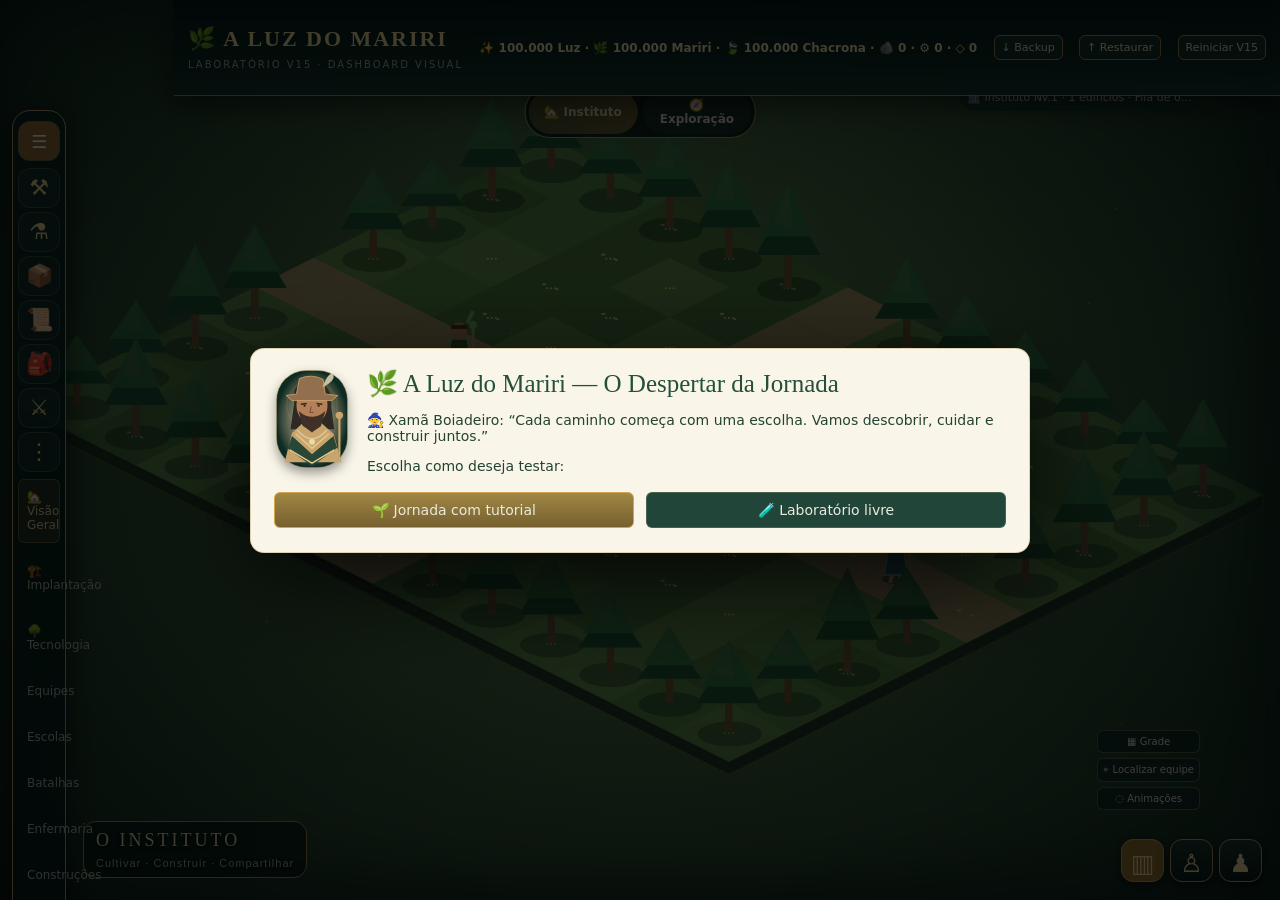
==== commit be1ff5b5: "Add files via upload" ====
--- a/preview.html
+++ b/preview.html
@@ -16,8 +16,67 @@
 </style><style>
 /* V15 — o mapa é a tela principal, painéis flutuam sobre ele */
 body{background:#102b24!important;min-height:100vh}header{position:relative;z-index:12;padding:8px 14px!important;gap:8px}header h1{font-size:clamp(15px,2vw,22px)!important}header small{font-size:10px}header #resources{font-size:12px}main{display:block!important;max-width:none!important;width:100%!important;margin:0!important;padding:0!important}main>section.panel{position:relative!important;width:100%!important;max-width:none!important;border-radius:0!important;padding:8px!important;margin:0!important;min-height:calc(100vh - 150px)!important}main>section.panel>.row{display:none!important}main>section.panel>.muted,main>section.panel>h3,main>section.panel>#log,main>section.panel>#placeHelp{display:none!important}#worldWrap{height:calc(100vh - 230px)!important;min-height:420px!important;width:100%!important;margin:0!important;border-radius:16px!important;overflow:hidden!important}#map.institute-grid{height:100%!important;min-height:100%!important;align-content:stretch!important}#map.institute-grid .plot{min-height:0!important}#world{height:100%!important;width:100%!important}#navigation{display:flex!important;align-items:center;justify-content:center;position:fixed!important;bottom:12px;left:50%;transform:translateX(-50%);z-index:25!important;width:max-content;max-width:96vw;border-radius:22px!important;padding:5px!important;background:rgba(17,45,38,.96)!important;box-shadow:0 8px 30px #0009}#navigation .nav-brand{display:none!important}.nav-main{display:flex;gap:3px;align-items:center}.nav-main button{min-width:64px;display:flex;flex-direction:column;align-items:center;gap:2px;font-size:21px!important;line-height:1.1;padding:7px 9px!important;background:transparent!important;color:#fff!important;border:0!important;border-radius:14px!important}.nav-main button:hover,.nav-main button.active{background:#356d58!important}.nav-main small{font-size:10px;font-weight:600}#gameDrawer{display:none!important;position:fixed!important;z-index:40!important;right:12px!important;top:72px!important;bottom:96px!important;width:min(490px,calc(100vw - 24px))!important;max-width:none!important;overflow:auto!important;background:#f5f4e9!important;color:#233c32!important;border-radius:22px!important;box-shadow:0 14px 55px #0009!important;padding:16px!important}#gameDrawer.v15-open{display:block!important}#gameDrawer h2,#gameDrawer h3,#gameDrawer strong{color:#1e4436!important}#gameDrawer .card{background:#fff!important;color:#274337!important;border:1px solid #d6e2d8!important}#gameDrawer button{border-radius:12px!important}#gameDrawer .tabs{display:none!important;flex-wrap:wrap;gap:5px!important;margin-bottom:12px}#gameDrawer.v15-more .tabs{display:flex!important}#gameDrawer .tabs button{font-size:12px!important;padding:8px!important;background:#e2ece4!important;color:#214a36!important;border:0!important}#gameDrawer .tabs button.active{background:#296f50!important;color:#fff!important}.drawer-heading{display:flex;align-items:center;justify-content:space-between;margin-bottom:12px}.drawer-heading button{background:#d9e9dd!important;color:#1c4a35!important}#v15Backdrop{display:none;position:fixed;inset:0;background:#0007;z-index:35}#v15Backdrop.visible{display:block}.map-switch{position:absolute;top:14px;left:16px;z-index:4;display:flex;gap:5px}.map-switch button{font-size:12px!important;border-radius:22px!important;padding:8px!important}#status{position:absolute;top:12px;right:16px;z-index:4;background:#153b31cf;border-radius:14px;padding:7px;font-size:11px;max-width:40%;color:white}.world-tools{z-index:5}footer{display:none!important}.guide-avatar-grid{grid-template-columns:repeat(auto-fill,minmax(83px,1fr))!important}.guide-avatar{font-size:11px!important}.guide-avatar img{width:64px!important;height:64px!important}#v15GuideFilter{width:100%;padding:10px;border-radius:10px;margin:8px 0;background:white;color:#234}#popup{z-index:65!important}#popup .dialog{background:#f9f6e9!important;color:#234333!important;max-height:88vh;overflow:auto}#popup .dialog h2{color:#24503b!important}@media(max-width:650px){header{flex-wrap:wrap}header #resources{width:100%;font-size:10px}#worldWrap{height:calc(100dvh - 190px)!important;min-height:320px!important}main>section.panel{min-height:calc(100dvh - 120px)!important}.nav-main button{min-width:45px;font-size:18px!important;padding:6px 5px!important}.nav-main small{font-size:9px}#navigation{bottom:5px}#gameDrawer{top:54px!important;bottom:75px!important}#status{font-size:9px;top:55px;right:8px;max-width:56%}.map-switch{top:7px;left:7px}}
-
-</style></head><body><header><div><h1>🌿 A LUZ DO MARIRI</h1><small>JORNADA · LABORATÓRIO V15 — Estratégia e Mundo Vivo</small></div><strong id="resources"></strong><button id="exportSave">↓ Backup</button><label class="import-label">↑ Restaurar<input id="importSave" type="file" accept=".json" hidden></label><button id="reset">Reiniciar V15</button></header><nav id="navigation" aria-label="Navegação principal"><div class="nav-brand">◈<small>MARIRI<br>V15</small></div><div class="nav-main"><button data-tab="dashboard">🏛️<small>Instituto</small></button><button data-tab="teams">🤝<small>Equipes</small></button><button data-tab="guides">🧑‍🏫<small>Guias</small></button><button data-tab="battle">⚔️<small>Batalhas</small></button><button data-tab="placement">🏗️<small>Construir</small></button><button data-tab="rewards">🎒<small>Inventário</small></button><button id="v15More" type="button">☷<small>Mais</small></button></div></nav><main><section class="panel"><div class="row"><div><h2>🗺️ Floresta do Desconhecido</h2><small>Clique em uma criatura ou região; escolha equipes e confirme a ordem. Use seleção múltipla para comandar reforços.</small></div><button id="home">⌂ Retornar equipes selecionadas</button></div><div class="map-switch"><button id="mapInstitute" class="primary">🏡 Instituto</button><button id="mapOutside">🧭 Exploração</button></div><p id="status"></p><div id="worldWrap"><div id="map" aria-label="Mapa em grade"></div><canvas id="world" aria-label="Mapa interativo: clique para explorar ou construir"></canvas><div class="world-label"><span id="worldTitle">O INSTITUTO</span><small id="worldSubtitle">Santuário entre raízes e estrelas</small></div><div class="world-tools"><button id="gridMode" title="Alternar para grade acessível">▦ Grade</button><button id="locateTeam" title="Destacar a equipe selecionada no mapa">⌖ Localizar equipe</button><button id="motionMode" title="Reduzir animações">◌ Animações</button></div><div id="worldTip"></div></div><div id="placeHelp" class="muted"></div><p class="muted">🏠 Instituto · 🏥 Enfermaria · 🌲 Floresta · ⛏️ Mina · 💧 Rio · ✨ Descoberta · 👾 Criatura · Números = equipes</p><h3>Diário da Jornada</h3><div id="log" class="log"></div></section><aside class="panel" id="gameDrawer"><div class="drawer-heading"><strong>🌿 Painel de atividades</strong><button id="v15Close" type="button" aria-label="Fechar menu">✕</button></div><div class="tabs"><button data-tab="dashboard">🏡 Visão Geral</button><button data-tab="placement">🏗️ Implantação</button><button data-tab="tree">🌳 Tecnologia</button><button data-tab="teams" class="active">Equipes</button><button data-tab="schools">Escolas</button><button data-tab="battle">Batalhas</button><button data-tab="hospital">Enfermaria</button><button data-tab="economy">Construções</button><button data-tab="rewards">Baús</button><button data-tab="tech">Pesquisas</button><button data-tab="quests">Missões</button><button data-tab="achievements">Conquistas</button><button data-tab="guides">Guias</button><button data-tab="talents">Talentos</button><button data-tab="progress">Progresso</button></div><div id="side"></div></aside></main><div id="v15Backdrop"></div><div id="popup"><div class="dialog" id="dialog"></div></div><footer>V15 · Interface e Mundo Vivo · Jogar · Aprender · Cuidar · Cooperar · Salvamento local e backup JSON</footer><script>
+/* Correção V15.1: a navegação antiga fixava top:0 e bottom:0 (inset), criando um painel gigante sobre o mapa. */
+#navigation{inset:auto auto 12px 50%!important;top:auto!important;right:auto!important;height:auto!important;min-height:0!important;max-height:none!important;overflow:visible!important;flex-direction:row!important;border:1px solid #46735a!important}
+#navigation .nav-main{height:auto!important;width:auto!important;flex-direction:row!important}
+#navigation .nav-main button{width:auto!important;min-width:64px!important;max-width:90px!important;margin:0!important;text-align:center!important;white-space:normal!important}
+@media(max-width:650px){#navigation{inset:auto auto 5px 50%!important}#navigation .nav-main button{min-width:43px!important}}
+
+</style><style>
+
+/* V15 dashboard visual - isolated override of V15.1 */
+:root{--ink:#08231d;--gold:#dcb76c;--edge:#a48c58}
+body{overflow-x:hidden;background:#071a16!important;color:#f8ecd0;font-family:system-ui,'Segoe UI',sans-serif}
+header{position:fixed!important;top:0;left:0;right:0;height:58px;z-index:28!important;background:linear-gradient(180deg,#061b19f7,#12372fef)!important;border-bottom:1px solid #a38b58!important;box-shadow:0 8px 28px #0008}
+header h1{font-family:Georgia,serif;letter-spacing:.09em;color:#f5df9f!important}header #resources{font-variant-numeric:tabular-nums;color:#f7e7b6!important}header button,header label{font-size:11px!important;padding:5px 7px!important}
+main>section.panel{padding:0!important;height:100dvh!important;min-height:0!important;background:#071e1b!important;border:0!important}
+#worldWrap{height:100dvh!important;min-height:0!important;border:0!important;border-radius:0!important;background:radial-gradient(ellipse at 50% 45%,#396c46,#061c19)!important}
+#worldWrap:after{content:'';pointer-events:none;position:absolute;inset:0;z-index:2;background:radial-gradient(ellipse at center,transparent 43%,#061d1880 100%);box-shadow:inset 0 0 80px #071c19}
+#world{position:relative;z-index:1}
+#navigation{position:fixed!important;inset:110px auto auto 12px!important;left:12px!important;top:110px!important;bottom:auto!important;right:auto!important;transform:none!important;width:54px!important;max-width:250px!important;display:flex!important;flex-direction:column!important;align-items:stretch!important;gap:4px!important;padding:7px 5px!important;background:linear-gradient(140deg,#0b2926f2,#051b19ef)!important;border:1px solid #c4a16a!important;border-radius:18px!important;z-index:30!important}
+#navigation .nav-main{display:flex!important;flex-direction:column!important;width:100%!important;gap:4px!important}
+#navigation .nav-main button,#railToggle{display:flex!important;flex-direction:row!important;justify-content:center!important;align-items:center!important;width:100%!important;min-width:0!important;max-width:none!important;min-height:40px!important;padding:5px!important;font-size:22px!important;color:#f5dc9b!important;border:1px solid #52684b99!important;border-radius:12px!important;background:#183a32a8!important;cursor:pointer}
+#navigation .nav-main button:hover,#navigation .nav-main button.active{background:#6a5128!important;box-shadow:inset 0 0 0 1px #e5c27e}
+#navigation .nav-main small{display:none!important;color:#f6e8c4;font-size:12px!important}
+#navigation.expanded{width:165px!important}
+#navigation.expanded .nav-main button{justify-content:flex-start!important;gap:10px!important;padding:7px 10px!important}
+#navigation.expanded .nav-main small{display:inline!important}
+#railToggle{background:#96723d!important;color:#fff!important;font-size:18px!important}
+#quickNav{position:fixed;right:18px;bottom:18px;z-index:26;display:flex;gap:6px}
+#quickNav button{width:43px;height:43px;border:1px solid #cba767;border-radius:12px;background:linear-gradient(#193c33,#081f1b);color:#f6e1a5;font-size:25px;box-shadow:0 3px 12px #0009;cursor:pointer}
+#quickNav button:hover{background:#6e542c}
+#guideRail{position:fixed;right:14px;top:112px;z-index:24;display:flex;flex-direction:column;gap:7px;max-height:65vh;overflow:auto;scrollbar-width:thin;padding:5px;background:#08251dc9;border:1px solid #b39b61;border-radius:15px;min-width:52px}
+#guideRail:empty{display:none}
+#guideRail button{width:48px;height:58px;position:relative;padding:2px;border:1px solid #b79d63;border-radius:9px;background:#0c2e25;cursor:pointer}
+#guideRail button.selected{border:2px solid #ffe59a;box-shadow:0 0 12px #f1ce73a6}
+#guideRail img{width:40px;height:43px;object-fit:cover;object-position:top;border-radius:7px}
+#guideRail .hp-track{position:absolute;bottom:3px;left:4px;right:4px;height:4px;border-radius:4px;background:#582e2b;overflow:hidden}
+#guideRail .hp-track span{display:block;height:100%;background:#73d889}
+#guideRail .level{position:absolute;right:1px;top:0;font-size:9px;color:white;background:#000b;padding:1px 2px;border-radius:3px}
+.map-switch{position:fixed!important;left:50%!important;transform:translateX(-50%);top:70px!important;z-index:22!important;background:#071c18d9;border:1px solid #bda16b;border-radius:25px;padding:3px}
+.map-switch button{min-width:108px;border-radius:22px!important;font-weight:700!important}
+#status{position:fixed!important;right:80px!important;top:73px!important;max-width:240px!important;white-space:nowrap;overflow:hidden;text-overflow:ellipsis;opacity:.87}
+.world-tools{position:absolute!important;right:80px!important;bottom:90px!important;top:auto!important;display:flex!important;flex-direction:column!important;gap:5px!important}
+.world-tools button{font-size:10px!important;padding:5px!important;background:#102e28d9!important}
+.world-label{bottom:22px!important;left:83px!important;top:auto!important;z-index:4!important;max-width:310px;background:#061d18c7;border:1px solid #a98b52;border-radius:13px;padding:8px 12px!important}
+#gameDrawer{z-index:45!important;top:76px!important;bottom:80px!important;left:80px!important;right:auto!important;width:min(480px,calc(100vw - 165px))!important;background:linear-gradient(160deg,#fbf3df,#dfeadf)!important;border:2px solid #c8a56b!important;border-radius:17px!important;color:#213b2c!important}
+#gameDrawer .card{border-radius:12px!important;box-shadow:0 2px 6px #183d2714}
+#gameDrawer .tabs{max-height:120px;overflow:auto}
+#v15Backdrop{background:#0003!important;z-index:36!important;pointer-events:none}
+#v15Backdrop.visible{display:block;pointer-events:auto}
+#gameDrawer .drawer-heading{position:sticky;top:-16px;background:#f8f0d9;z-index:2;padding:8px;border-radius:8px}
+#gameDrawer .tabs button{background:#d9e7d8!important;color:#214333!important}
+#gameDrawer .tabs button.active{background:#1e624b!important;color:white!important}
+#gameToast{position:fixed;bottom:74px;left:50%;transform:translateX(-50%);background:#092d25e9;color:#ffe9b0;border-radius:10px;padding:8px 15px;z-index:50;display:none}
+#eventTabs{display:grid;grid-template-columns:repeat(4,1fr);gap:5px;margin:8px 0 14px}
+#eventTabs button{font-size:11px!important;padding:9px 3px!important;background:#e3e6d5!important;color:#284836!important;border-radius:9px!important}
+#eventTabs button.active{background:#23654a!important;color:white!important}
+.event-card{background:white;border:1px solid #d2d8c7;border-radius:12px;padding:11px;margin:8px 0;color:#213b2e}
+.event-card strong{display:block;margin-bottom:5px}.event-card small{display:block;color:#53685a}.event-card .bar{height:7px;background:#dce7d7;border-radius:5px;overflow:hidden;margin-top:7px}.event-card .bar i{display:block;height:100%;background:#4e9868}
+.daystrip{display:grid;grid-template-columns:repeat(4,1fr);gap:5px;margin:10px 0}.daystrip button{background:white!important;color:#234735!important;border:1px solid #b9cbb6!important;border-radius:10px!important;padding:8px 2px!important;font-size:11px!important}.daystrip button.active{background:#24654a!important;color:white!important}
+@media(max-width:700px){header{height:70px!important}header h1{font-size:14px!important}header #resources{font-size:9px!important}header button,header label{font-size:9px!important}#navigation{top:128px!important;left:5px!important;width:43px!important;padding:4px!important}#navigation .nav-main button{font-size:18px!important;min-height:35px!important}#navigation.expanded{width:136px!important}.map-switch{top:78px!important}.map-switch button{min-width:80px!important;font-size:11px!important}#status{display:none!important}#guideRail{right:5px;top:130px;min-width:43px}#guideRail button{width:39px;height:49px}#guideRail img{width:32px;height:36px}#quickNav{right:7px;bottom:9px}#quickNav button{width:37px;height:37px;font-size:20px}.world-tools{right:49px!important;bottom:65px!important}.world-label{left:53px!important;bottom:12px!important;max-width:55vw!important}#gameDrawer{left:52px!important;top:79px!important;bottom:58px!important;width:calc(100vw - 108px)!important;padding:9px!important}#eventTabs button{font-size:10px!important}.daystrip{grid-template-columns:repeat(4,1fr)}}
+
+</style></head><body><header><div><h1>🌿 A LUZ DO MARIRI</h1><small>LABORATÓRIO V15 · DASHBOARD VISUAL</small></div><strong id="resources"></strong><button id="exportSave">↓ Backup</button><label class="import-label">↑ Restaurar<input id="importSave" type="file" accept=".json" hidden></label><button id="reset">Reiniciar V15</button></header><nav id="navigation" class="rail" aria-label="Menu principal"><button id="railToggle" title="Expandir ou recolher menu" aria-label="Expandir menu">☰</button><div class="nav-main"><button data-tab="placement" title="Construir">⚒️<small>Construir</small></button><button data-tab="tree" title="Pesquisas">⚗️<small>Pesquisas</small></button><button data-tab="economy" title="Produção">📦<small>Produção</small></button><button id="v15Missions" title="Missões, eventos e desafios">📜<small>Missões</small></button><button data-tab="rewards" title="Baús e inventário">🎒<small>Inventário</small></button><button data-tab="battle" title="Batalhas">⚔️<small>Batalhas</small></button><button id="v15More" title="Mais menus">⋮<small>Mais</small></button></div></nav><main><section class="panel"><div class="row"><div><h2>🗺️ Floresta do Desconhecido</h2><small>Clique em uma criatura ou região; escolha equipes e confirme a ordem. Use seleção múltipla para comandar reforços.</small></div><button id="home">⌂ Retornar equipes selecionadas</button></div><div class="map-switch"><button id="mapInstitute" class="primary">🏡 Instituto</button><button id="mapOutside">🧭 Exploração</button></div><p id="status"></p><div id="worldWrap"><div id="map" aria-label="Mapa em grade"></div><canvas id="world" aria-label="Mapa interativo: clique para explorar ou construir"></canvas><div class="world-label"><span id="worldTitle">O INSTITUTO</span><small id="worldSubtitle">Santuário entre raízes e estrelas</small></div><div class="world-tools"><button id="gridMode" title="Alternar para grade acessível">▦ Grade</button><button id="locateTeam" title="Destacar a equipe selecionada no mapa">⌖ Localizar equipe</button><button id="motionMode" title="Reduzir animações">◌ Animações</button></div><div id="worldTip"></div></div><div id="placeHelp" class="muted"></div><p class="muted">🏠 Instituto · 🏥 Enfermaria · 🌲 Floresta · ⛏️ Mina · 💧 Rio · ✨ Descoberta · 👾 Criatura · Números = equipes</p><h3>Diário da Jornada</h3><div id="log" class="log"></div></section><aside class="panel" id="gameDrawer"><div class="drawer-heading"><strong>🌿 Painel de atividades</strong><button id="v15Close" type="button" aria-label="Fechar menu">✕</button></div><div class="tabs"><button data-tab="dashboard">🏡 Visão Geral</button><button data-tab="placement">🏗️ Implantação</button><button data-tab="tree">🌳 Tecnologia</button><button data-tab="teams" class="active">Equipes</button><button data-tab="schools">Escolas</button><button data-tab="battle">Batalhas</button><button data-tab="hospital">Enfermaria</button><button data-tab="economy">Construções</button><button data-tab="rewards">Baús</button><button data-tab="tech">Pesquisas</button><button data-tab="quests">Missões</button><button data-tab="achievements">Conquistas</button><button data-tab="guides">Guias</button><button data-tab="talents">Talentos</button><button data-tab="progress">Progresso</button></div><div id="side"></div></aside></main><div id="guideRail" aria-label="Guias das equipes"></div><div id="quickNav"><button data-tab="dashboard" title="Visão geral" aria-label="Visão geral">▥</button><button data-tab="guides" title="Guias" aria-label="Guias">♙</button><button data-tab="teams" title="Equipes" aria-label="Equipes">♟</button></div><div id="gameToast" role="status"></div><div id="v15Backdrop"></div><div id="popup"><div class="dialog" id="dialog"></div></div><footer>V15 · Interface e Mundo Vivo · Jogar · Aprender · Cuidar · Cooperar · Salvamento local e backup JSON</footer><script>
 // Dados originais V11. Nomes, custos e poderes preservados.
 const CHARS=[['Aranyaka',0,'Guardião',12],['Tarek',0,'Guardião',14],['Gaia',0,'Restaurador',10],['Koru',0,'Visionário',12],['Amani',1,'Restaurador',11],['Nayara',1,'Guardião',12],['Mira',1,'Harmonizador',12],['Ondina',1,'Restaurador',11],['Agni',2,'Transformador',18],['Kael',2,'Transformador',17],['Solara',2,'Inspirador',13],['Pyra',2,'Transformador',16],['Shanti',3,'Harmonizador',12],['Aeris',3,'Transformador',15],['Zephyra',3,'Visionário',13],['Suri',3,'Inspirador',12]];
 const FOES=[['Brumito','🌪️',10,160,7,'Foco'],['Fagulhino','🔥',12,260,10,'Calma'],['Gotejante','💧',14,360,12,'Confiança'],['Pedrulho','🪨',18,650,14,'Flexibilidade'],['Sussurrante','🌫️',20,1100,16,'Clareza'],['Brasante','🔥',25,1700,19,'Autocontrole'],['Redemoinho','🌪️',30,3200,22,'Paciência'],['Fera das Brasas','🐉',35,5400,25,'Serenidade'],['Arauto das Tempestades','⛈️',40,7800,27,'Clareza'],['Titã das Raízes','🌳',45,10500,29,'Flexibilidade'],['Turbilhão da Inquietação','🌀',50,14500,32,'Serenidade']];
@@ -70,7 +129,7 @@
  function text(t,x,y,c='#f0dba1',size=10){ctx.font=`600 ${size}px 'Segoe UI',sans-serif`;ctx.textAlign='center';ctx.fillStyle=c;ctx.shadowColor='#071c16';ctx.shadowBlur=5;ctx.fillText(t,x,y);ctx.shadowBlur=0}
  function project(x,y){let p=projection;return{x:p.ox+(x-y)*p.tw/2,y:p.oy+(x+y)*p.th/2}}
  function tile(x,y,c,edge){const p=project(x,y),a=projection.tw/2,b=projection.th/2;poly([[p.x,p.y-b],[p.x+a,p.y],[p.x,p.y+b],[p.x-a,p.y]],c,edge);return p}
- function tree(x,y,k,scale=1){let h=(24+k*15)*scale;ellipse(x+1,y+2,13*scale,5*scale,'#061b1655');line(x,y,x,y-h*.6,'#725b3b',3*scale);poly([[x-13*scale,y-h*.35],[x,y-h],[x+13*scale,y-h*.35]],'#173d2d');poly([[x-11*scale,y-h*.55],[x,y-h*1.12],[x+10*scale,y-h*.55]],'#2b5a3b');poly([[x-6*scale,y-h*.7],[x,y-h*1.12],[x+2*scale,y-h*.65]],'#66825455')}
+ function tree(x,y,k,scale=1){let h=(24+k*15)*scale;ellipse(x+1,y+2,13*scale,5*scale,'#061b1655');line(x,y,x,y-h*.6,'#725b3b',3*scale);poly([[x-13*scale,y-h*.35],[x,y-h],[x+13*scale,y-h*.35]],'#205c39');poly([[x-11*scale,y-h*.55],[x,y-h*1.12],[x+10*scale,y-h*.55]],'#36804b');poly([[x-6*scale,y-h*.7],[x,y-h*1.12],[x+2*scale,y-h*.65]],'#66825455')}
  function mountain(x,y,k){ellipse(x,y,18,6,'#061c1755');poly([[x-17,y],[x-3,y-32-k*8],[x+20,y+1]],'#4c665a','#6c7e6880');poly([[x-3,y-32-k*8],[x+20,y+1],[x+2,y-7]],'#344e46');poly([[x-8,y-23-k*7],[x-3,y-32-k*8],[x+3,y-23-k*6],[x-1,y-24]],'#b9c5b4')}
  function building(key,x,y,level=1,ghost=false){const r=Math.max(9,Math.min(23,projection.tw*.39)),h=key==='institute'?r*1.9:r*1.3;
  ctx.save();if(ghost)ctx.globalAlpha=.45;ellipse(x,y+4,r*1.2,r*.4,'#03181166');
@@ -98,21 +157,21 @@
  function draw(dt){const rect=wrap.getBoundingClientRect();width=rect.width;height=rect.height;let dpr=Math.min(devicePixelRatio||1,2);if(canvas.width!==Math.round(width*dpr)||canvas.height!==Math.round(height*dpr)){canvas.width=Math.round(width*dpr);canvas.height=Math.round(height*dpr)}ctx.setTransform(dpr,0,0,dpr,0,0);ctx.clearRect(0,0,width,height);
  const inside=state.view==='institute',cols=inside?12:18,rows=inside?9:12,tw=Math.min((width-35)*2/(cols+rows),(height-120)*4/(cols+rows)),th=tw*.5;
  projection={tw,th,ox:width/2-(cols-rows)*tw/4,oy:height/2-(cols+rows)*th/4+30};
- const bg=ctx.createRadialGradient(width*.5,height*.4,20,width*.5,height*.5,width*.8);bg.addColorStop(0,inside?'#2e5038':'#294c3e');bg.addColorStop(1,'#071f1c');ctx.fillStyle=bg;ctx.fillRect(0,0,width,height);
+ const bg=ctx.createRadialGradient(width*.5,height*.4,20,width*.5,height*.5,width*.8);bg.addColorStop(0,inside?'#5d8852':'#416f55');bg.addColorStop(1,'#092721');ctx.fillStyle=bg;ctx.fillRect(0,0,width,height);
  const bottom=project(cols-1,rows-1),left=project(0,rows-1),right=project(cols-1,0);poly([[left.x-tw/2,left.y],[bottom.x,bottom.y+th/2],[right.x+tw/2,right.y],[right.x+tw/2,right.y+13],[bottom.x,bottom.y+th/2+13],[left.x-tw/2,left.y+13]],'#243c2b','#60734b');
  // Ground pass: diamond terrain and deterministic paths. No random state mutation.
  for(let y=0;y<rows;y++)for(let x=0;x<cols;x++){
-  let n=noise(x,y),seen=inside||state.seen[`${x},${y}`],kind=inside?'garden':terrain(x,y),path=inside&&(y===4||x===5),color=!seen?'#102a28':path?'#8a8057':kind==='river'?'#396b70':kind==='mine'?'#57614d':kind==='ruins'?'#4e5858':inside?['#436342','#456846','#3b5c3d'][Math.floor(n*3)]:['#385d42','#31553e','#406346'][Math.floor(n*3)];
+  let n=noise(x,y),seen=inside||state.seen[`${x},${y}`],kind=inside?'garden':terrain(x,y),path=inside&&(y===4||x===5),color=!seen?'#102a28':path?'#a79a6b':kind==='river'?'#378d99':kind==='mine'?'#6c8169':kind==='ruins'?'#68746d':inside?['#598c4b','#659552','#4e8144'][Math.floor(n*3)]:['#477f51','#3c7048','#518b59'][Math.floor(n*3)];
   let p=tile(x,y,color,inside&&state.placing?'#e3c47955':'#7b975016');
   if(seen&&kind==='river'){for(let i=0;i<3;i++){let xx=p.x+(i-1)*tw*.17+Math.sin(clock+i+x)*2;line(xx-4,p.y+i*2-3,xx+3,p.y+i*2-3,'#a3d5c273',.8)}}
-  if(seen&&inside&&!path&&n>.45){for(let i=0;i<3;i++)ellipse(p.x+(i-1)*4,p.y+1,1.1,1,n>.8?'#dcc58d':'#92ad71')}
+  if(seen&&inside&&!path&&n>.45){for(let i=0;i<3;i++)ellipse(p.x+(i-1)*4,p.y+1,1.1,1,n>.8?'#f4c88e':'#d0e48a')}if(seen&&kind!=='river'&&n>.73){ellipse(p.x-7,p.y-3,2.3,1.1,'#e3c88d');ellipse(p.x+6,p.y+2,1.6,1,'#f0d1a1')}if(seen&&kind==='river'){ellipse(p.x+tw*.16,p.y-2,tw*.08,1,'#a6e7e255')}
  }
  // Objects pass in depth order, with silhouettes hidden by exploration fog.
  const objects=[];
  for(let y=0;y<rows;y++)for(let x=0;x<cols;x++){
   let p=project(x,y),n=noise(x,y),seen=inside||state.seen[`${x},${y}`];if(!seen){if(n>.8)objects.push({z:x+y,draw:()=>ellipse(p.x,p.y-4,tw*.55,th*.58,'#15333080')});continue}
   if(inside){let b=state.placements.find(b=>b.x===x&&b.y===y);if(b)objects.push({z:x+y,draw:()=>{building(b.key,p.x,p.y,b.key==='institute'?state.institute:b.level||1);if(['mariri','chacrona','mineBuilding'].includes(b.key)){const phase=(state.clock%10)/10;hp(p.x,p.y+23,phase,30,'#d6c57b');if(!reduced&&Math.sin(clock*2)>0)text('+',p.x+12,p.y-25-(clock%1)*9,'#d5e7a3',12)}}});else if((x===0||y===0||x===11||y===8)&&!(y===4||x===5))objects.push({z:x+y,draw:()=>tree(p.x,p.y,n,tw/48)});
-  }else{let k=terrain(x,y);if(k==='forest'&&n>.25)objects.push({z:x+y,draw:()=>tree(p.x+tw*.12,p.y-1,n,tw/52)});if(k==='mine')objects.push({z:x+y,draw:()=>{mountain(p.x,p.y,n);let node=state.mineNodes?.[x+','+y];if(node){text('Nv.'+node.level+' · '+node.remaining+'/'+node.max,p.x,p.y+14,'#f4dfab',9);text(node.cycle+'s/ciclo',p.x,p.y+23,'#d1e6cc',8)}}});if(k==='ruins')objects.push({z:x+y,draw:()=>{for(let i=-1;i<2;i++)poly([[p.x+i*9-3,p.y],[p.x+i*9-3,p.y-20+i*2],[p.x+i*9+3,p.y-22+i*2],[p.x+i*9+3,p.y-2]],'#9b9a7d','#baba8b');line(p.x-14,p.y-22,p.x+13,p.y-19,'#b8ad83',5)}});if(k==='home'||k==='hospital'||k==='build')objects.push({z:x+y,draw:()=>building(k==='home'?'institute':k==='hospital'?'hospital':'warehouse',p.x,p.y,state.institute)});if(k==='discovery')objects.push({z:x+y,draw:()=>{ellipse(p.x,p.y-3,8,4,'#dacb7a44');text('✧',p.x,p.y-9+Math.sin(clock*2)*3,'#ffe3a0',22)}})}
+  }else{let k=terrain(x,y);if(k==='forest'&&n>.14)objects.push({z:x+y,draw:()=>tree(p.x+tw*.12,p.y-1,n,tw/52)});if(k==='mine')objects.push({z:x+y,draw:()=>{mountain(p.x,p.y,n);let node=state.mineNodes?.[x+','+y];if(node){text('Nv.'+node.level+' · '+node.remaining+'/'+node.max,p.x,p.y+14,'#f4dfab',9);text(node.cycle+'s/ciclo',p.x,p.y+23,'#d1e6cc',8)}}});if(k==='ruins')objects.push({z:x+y,draw:()=>{for(let i=-1;i<2;i++)poly([[p.x+i*9-3,p.y],[p.x+i*9-3,p.y-20+i*2],[p.x+i*9+3,p.y-22+i*2],[p.x+i*9+3,p.y-2]],'#9b9a7d','#baba8b');line(p.x-14,p.y-22,p.x+13,p.y-19,'#b8ad83',5)}});if(k==='home'||k==='hospital'||k==='build')objects.push({z:x+y,draw:()=>building(k==='home'?'institute':k==='hospital'?'hospital':'warehouse',p.x,p.y,state.institute)});if(k==='discovery')objects.push({z:x+y,draw:()=>{ellipse(p.x,p.y-3,8,4,'#dacb7a44');text('✧',p.x,p.y-9+Math.sin(clock*2)*3,'#ffe3a0',22)}})}
  }
  if(inside){
   let q=state.buildQueue;if(q){let b=q.placement||state.placements.find(b=>b.key===q.key);if(!b&&BUILDINGS[q.key]){let [,,x,y]=BUILDINGS[q.key];b={key:q.key,x,y}}if(b){let p=project(b.x,b.y);objects.push({z:b.x+b.y+.1,draw:()=>{building(b.key,p.x,p.y,1,true);for(let i=-1;i<2;i++){line(p.x+i*10,p.y+5,p.x+i*10,p.y-42,'#d5b77b',1.5);line(p.x-15,p.y-15+i*11,p.x+15,p.y-15+i*11,'#d5b77b',1.5)}let seconds=Math.max(0,Math.ceil((q.endsAt-Date.now())/1000));hp(p.x,p.y+22,1-seconds/30,45,'#edcc76');text('OBRA · '+seconds+'s',p.x,p.y-50,'#ffe0a0',10);person(p.x+13,p.y+8,9,.8,Math.sin(clock*8)*1.5)}})}}
@@ -281,7 +340,7 @@
 
 function side(){if(s.tab==='dashboard'||s.tab==='placement'||s.tab==='tree'||s.tab==='guides'){$('side').innerHTML=s.tab==='dashboard'?dashboardHtml():s.tab==='placement'?buildingMenu():s.tab==='tree'?techTreeHtml():guidesV12();document.querySelectorAll('[data-guide-detail]').forEach(b=>b.onclick=()=>guideDialog(+b.dataset.guideDetail));document.querySelectorAll('[data-go]').forEach(b=>b.onclick=()=>{s.tab=b.dataset.go;save();render()});document.querySelectorAll('[data-place]').forEach(b=>b.onclick=()=>{s.placing=b.dataset.place;s.view='institute';save();render()});document.querySelectorAll('[data-startresearch]').forEach(b=>b.onclick=()=>{let t=TREE.find(t=>t[1]===b.dataset.startresearch);if(!t||s.researchJob||s.techs.includes(t[1])||s.institute<t[3]||t[2]&&!s.techs.includes(t[2])||s.luz<300||s.stone<20)return msg('Requisitos ou recursos insuficientes.');s.luz-=300;s.stone-=20;s.researchJob={name:t[0],key:t[1],endsAt:Date.now()+t[4]*1000};save();render()});let rush=document.querySelector('[data-rushresearch]');if(rush)rush.onclick=()=>{if(!s.tokens.research||!s.researchJob)return;s.tokens.research--;s.researchJob.endsAt=Math.max(Date.now(),s.researchJob.endsAt-15*60*1000);save();render()};return}sideLegacy()}
 function tick(){tickLegacy();if(s.researchJob&&Date.now()>=s.researchJob.endsAt){s.techs.push(s.researchJob.key);msg('📚 Pesquisa concluída: '+s.researchJob.name);s.researchJob=null;save()}if(s.buildQueue&&s.buildQueue.key==='placement'&&Date.now()>=s.buildQueue.endsAt){let p=s.buildQueue.placement;s.placements.push(p);s.metrics.buildings++;if(['warehouse','mineBuilding','workshop'].includes(p.key))advanceTutorial(p.key==='warehouse'?3:p.key==='mineBuilding'?4:7);if(p.key==='mariri'||p.key==='chacrona'||p.key==='mine')s.productionSites[p.key].push({level:1});else if(p.key==='mineBuilding'){s.mineBuilding=Math.max(s.mineBuilding||0,s.productionSites.mine.length+1);s.productionSites.mine.push({level:1})}else if(p.key==='knowledge')s.research=1;else if(p.key==='hospital')s.hospitalLevel=Math.max(1,s.hospitalLevel);else s[p.key]=Math.max(1,s[p.key]||0);s.buildQueue=null;msg('🏗️ '+BUILDINGS[p.key][1]+' concluído!');save()}if(s.clock>0&&s.clock%10===0&&s.productionClock!==s.clock){s.productionClock=s.clock;let m=s.productionSites.mariri.reduce((a,p)=>a+8*p.level,0),c=s.productionSites.chacrona.reduce((a,p)=>a+8*p.level,0);if(m||c){s.mariri+=m;s.chacrona+=c;save()}}save();if(!$('popup').classList.contains('show'))render()}
-function render(){renderMap();side();V12UI.decorate(s);V12World.sync(s,terrain);$('mapInstitute').classList.toggle('primary',s.view==='institute');$('mapOutside').classList.toggle('primary',s.view==='exploration');document.querySelectorAll('[data-tab]').forEach(b=>b.classList.toggle('active',b.dataset.tab===s.tab))}$('mapInstitute').onclick=()=>{s.view='institute';save();render()};$('mapOutside').onclick=()=>{s.view='exploration';save();render()};document.querySelectorAll('[data-tab]').forEach(b=>b.onclick=()=>{s.tab=b.dataset.tab;save();render()});$('home').onclick=()=>{let teams=chosen();if(!teams.length)return msg('Selecione ao menos uma equipe.');teams.forEach(t=>{t.order='move';t.target=null;t.tx=HOME.x;t.ty=HOME.y});save();render()};$('reset').onclick=()=>{if(!confirm('Apagar apenas o progresso do Laboratório V12?'))return;s=base();seed();for(let y=HOME.y-2;y<=HOME.y+2;y++)for(let x=HOME.x-2;x<=HOME.x+2;x++)s.seen[pos(x,y)]=true;save();msg('V12 reiniciada.');render();startJourney()};
+function render(){renderMap();side();V12UI.decorate(s);V12World.sync(s,terrain);$('mapInstitute').classList.toggle('primary',s.view==='institute');$('mapOutside').classList.toggle('primary',s.view==='exploration');document.querySelectorAll('[data-tab]').forEach(b=>b.classList.toggle('active',b.dataset.tab===s.tab));window.dispatchEvent(new CustomEvent('mariri:render',{detail:{view:s.view,teams:s.teams.map(t=>({...t})),selected:[...s.selected],units:s.units.map(u=>({...u})),tab:s.tab,institute:s.institute,owned:[...s.owned],clock:s.clock}}))}$('mapInstitute').onclick=()=>{s.view='institute';save();render()};$('mapOutside').onclick=()=>{s.view='exploration';save();render()};document.querySelectorAll('[data-tab]').forEach(b=>b.onclick=()=>{s.tab=b.dataset.tab;save();render()});$('home').onclick=()=>{let teams=chosen();if(!teams.length)return msg('Selecione ao menos uma equipe.');teams.forEach(t=>{t.order='move';t.target=null;t.tx=HOME.x;t.ty=HOME.y});save();render()};$('reset').onclick=()=>{if(!confirm('Apagar apenas o progresso do Laboratório V12?'))return;s=base();seed();for(let y=HOME.y-2;y<=HOME.y+2;y++)for(let x=HOME.x-2;x<=HOME.x+2;x++)s.seen[pos(x,y)]=true;save();msg('V12 reiniciada.');render();startJourney()};
 $('exportSave').onclick=()=>MaririSave.export(s);
 $('importSave').onchange=async ev=>{let f=ev.target.files[0];if(!f)return;try{let next=await MaririSave.import(f);if(!confirm('Substituir o progresso da V12 por este backup?'))return;MaririSave.save(KEY,next);location.reload()}catch(e){msg('Backup inválido: '+e.message)}ev.target.value=''};
 render();if(!s.mode)startJourney();msg('V12 iniciada. Forme sua equipe, evolua o Instituto e envie reforços contra uma mesma criatura.');setInterval(tick,1000);
@@ -291,4 +350,33 @@
 /* V15: interface em camadas sem alterar o motor de batalha */
 (()=>{const drawer=document.getElementById('gameDrawer'),back=document.getElementById('v15Backdrop');function close(){drawer.classList.remove('v15-open','v15-more');back.classList.remove('visible')}function open(more=false){drawer.classList.add('v15-open');drawer.classList.toggle('v15-more',more);back.classList.add('visible')}document.querySelectorAll('.nav-main [data-tab]').forEach(b=>b.addEventListener('click',()=>{const target=b.dataset.tab;document.querySelector('#gameDrawer .tabs [data-tab="'+target+'"]')?.click();open(false)}));document.querySelectorAll('#gameDrawer .tabs [data-tab]').forEach(b=>b.addEventListener('click',()=>open(false)));document.getElementById('v15More').onclick=()=>open(true);document.getElementById('v15Close').onclick=close;back.onclick=close;document.addEventListener('keydown',e=>{if(e.key==='Escape')close()});document.addEventListener('click',e=>{const btn=e.target.closest('[data-v15-enter],[data-v15-up],[data-v15-info]');if(!btn)return;const key=btn.dataset.v15Enter||btn.dataset.v15Up||btn.dataset.v15Info;const school=key.startsWith('school'),si=school?+key.slice(-1):-1;if(btn.hasAttribute('data-v15-info')){const info=school?['Terra: proteção, defesa e resistência.','Água: recuperação, harmonia e cuidado.','Fogo: energia, coragem e transformação.','Ar: percepção, equilíbrio e visão.'][si]:'Edifício do Instituto. Evolua para ampliar a jornada.';document.getElementById('dialog').insertAdjacentHTML('beforeend','<p>📖 '+info+'</p>');return}document.querySelector('#popup [data-close]')?.click();if(btn.hasAttribute('data-v15-enter')){const tab=school?'schools':key==='institute'?'dashboard':key==='hospital'?'hospital':key==='knowledge'?'tree':'economy';document.querySelector('#gameDrawer .tabs [data-tab="'+tab+'"]')?.click();open(false);return}if(school){document.querySelector('#gameDrawer .tabs [data-tab="schools"]')?.click();open(false);const up=side.querySelector('[data-upgrade="'+si+'"]');if(up&&!up.disabled)up.click();else msg('Evolução indisponível: confira nível, recursos ou tempo da escola.');return}if(key==='institute'){document.querySelector('#gameDrawer .tabs [data-tab="teams"]')?.click();open(false);const up=side.querySelector('#upgradeInstitute');if(up)up.click();else msg('A evolução do Instituto está indisponível.');return}document.querySelector('#gameDrawer .tabs [data-tab="economy"]')?.click();open(false);msg('Para ampliar este prédio, consulte as opções de construções.');});const side=document.getElementById('side');new MutationObserver(()=>{if(!document.getElementById('v15GuideFilter')&&side.querySelector('.guide-avatar-grid')){let filter=document.createElement('select');filter.id='v15GuideFilter';filter.setAttribute('aria-label','Filtrar guias');filter.innerHTML='<option value="all">🌟 Todos os Guias</option><option value="earth">🌱 Terra</option><option value="water">💧 Água</option><option value="fire">🔥 Fogo</option><option value="air">🌬️ Ar</option><option value="owned">🔓 Recrutados</option><option value="guard">🛡️ Guardiões</option><option value="heal">💚 Restauradores</option><option value="vision">🔭 Visionários</option>';side.querySelector('.guide-avatar-grid').before(filter);filter.addEventListener('change',()=>{const val=filter.value;side.querySelectorAll('[data-guide-detail]').forEach(el=>{const i=+el.dataset.guideDetail;const c=CHARS[i];const elem=String(c[1]).toLowerCase();const role=String(c[2]).toLowerCase();el.hidden=!(val==='all'||val==='owned'&&s.owned.includes(i)||val==='earth'&&(elem==='earth'||elem==='terra')||val==='water'&&(elem==='water'||elem==='água')||val==='fire'&&(elem==='fire'||elem==='fogo')||val==='air'&&(elem==='air'||elem==='ar')||val==='guard'&&role.includes('guardi')||val==='heal'&&role.includes('restaur')||val==='vision'&&role.includes('vision'))})})}}).observe(side,{childList:true});})();
 
+</script><script>
+/* Dashboard V15: interface sobre o motor original, sem alterar recompensas ou missões. */
+(()=>{'use strict';
+const drawer=document.getElementById('gameDrawer'),back=document.getElementById('v15Backdrop'),side=document.getElementById('side');
+const open=()=>{drawer.classList.add('v15-open');back.classList.add('visible')};
+const close=()=>{drawer.classList.remove('v15-open','v15-more');back.classList.remove('visible')};
+const tab=t=>{const btn=drawer.querySelector(`.tabs [data-tab="${t}"]`);if(btn){btn.click();open()}};
+document.getElementById('railToggle').onclick=()=>{const rail=document.getElementById('navigation');const expanded=rail.classList.toggle('expanded');document.getElementById('railToggle').textContent=expanded?'‹':'☰';document.getElementById('railToggle').setAttribute('aria-label',expanded?'Recolher menu':'Expandir menu')};
+document.querySelectorAll('#quickNav [data-tab]').forEach(b=>b.onclick=()=>tab(b.dataset.tab));
+document.querySelectorAll('#navigation .nav-main [data-tab]').forEach(b=>b.addEventListener('click',()=>{tab(b.dataset.tab)}));
+const days=['Dom','Seg','Ter','Qua','Qui','Sex','Sáb'];
+const nowDate=()=>{const d=new Date();d.setHours(0,0,0,0);return d};
+const dateAt=i=>{const d=nowDate();d.setDate(d.getDate()+i);return d};
+const fmt=d=>d.toLocaleDateString('pt-BR',{day:'2-digit',month:'short'});
+const sampleEvents=[{title:'🌱 Horta 24h',duration:'24 horas',description:'Cuidar da horta e aprender sobre o cultivo.',start:0,end:0,kind:'Diário'},{title:'🥁 Mês dos Tambores',duration:'30 dias (exemplo)',description:'Conhecer origens, materiais e culturas dos tambores.',start:0,end:7,kind:'Mensal'},{title:'🤝 Jornada de Cooperação',duration:'3 dias',description:'Cumprir atividades em equipe, sem competição.',start:2,end:4,kind:'Especial'},{title:'📚 Caminho do Conhecimento',duration:'2 dias',description:'Explorar os ensinamentos das escolas elementais.',start:5,end:6,kind:'Semanal'}];
+let current='missions',selectedDay=0;
+function card(title,detail,sub){return `<article class="event-card"><strong>${title}</strong><div>${detail}</div><small>${sub}</small></article>`}
+function calendar(){return `<h3>📅 Hoje + próximos 7 dias</h3><small>Agenda demonstrativa: datas e atividades ainda não são eventos ativos do jogo.</small><div class="daystrip">${Array.from({length:8},(_,i)=>`<button data-day="${i}" class="${i===selectedDay?'active':''}">${i===0?'Hoje':days[dateAt(i).getDay()]}<br>${fmt(dateAt(i))}</button>`).join('')}</div><h3>${selectedDay===0?'Hoje':days[dateAt(selectedDay).getDay()]} · ${fmt(dateAt(selectedDay))}</h3>${sampleEvents.filter(e=>e.start<=selectedDay&&e.end>=selectedDay).map(e=>card(e.title,e.description,`${e.kind} · ${e.duration} · ${e.start===selectedDay?'Início':e.end===selectedDay?'Último dia':'Em andamento'} (exemplo)`)).join('')||card('🌿 Dia livre','Explore o mapa e cuide do Instituto.','Sem evento de exemplo neste dia.')}`}
+function events(){return '<h3>🎉 Eventos demonstrativos</h3><p>Os exemplos abaixo são propostas de jogabilidade; ainda não concedem recursos nem iniciam contagens reais.</p>'+sampleEvents.map(e=>card(e.title,e.description,`${e.kind} · duração ${e.duration}`)).join('')}
+function challenges(){return '<h3>🏆 Desafios</h3><p>Atividades especiais. As Conquistas permanentes existentes continuam preservadas.</p>'+card('🤝 Equipe Harmoniosa','Transforme 3 criaturas com apoio cooperativo.','Proposta · recompensas a definir')+card('⛏️ Guardiões da Montanha','Extraia minerais usando duas equipes.','Proposta · recompensas a definir')+card('🌿 Sementes do Amanhã','Construa uma plantação e forme aprendizes.','Proposta · recompensas a definir')+'<button id="oldAchievements">🏅 Ver Conquistas existentes</button>'}
+function missionPanel(){const active=drawer.querySelector('.tabs [data-tab="quests"]');active?.click();const legacy=side.innerHTML;side.innerHTML=`<h2>📜 Missões, Eventos e Desafios</h2><div id="eventTabs"><button data-section="missions">📜 Missões</button><button data-section="events">🎉 Eventos</button><button data-section="challenges">🏆 Desafios</button><button data-section="calendar">📅 Calendário</button></div><div id="eventBody"></div>`;const renderSection=()=>{side.querySelectorAll('[data-section]').forEach(b=>b.classList.toggle('active',b.dataset.section===current));const body=side.querySelector('#eventBody');body.innerHTML=current==='missions'?legacy:current==='events'?events():current==='challenges'?challenges():calendar();body.querySelectorAll('[data-day]').forEach(b=>b.onclick=()=>{selectedDay=+b.dataset.day;renderSection()});const achievements=body.querySelector('#oldAchievements');if(achievements)achievements.onclick=()=>tab('achievements');};side.querySelectorAll('[data-section]').forEach(b=>b.onclick=()=>{current=b.dataset.section;renderSection()});renderSection();open()}
+document.getElementById('v15Missions').onclick=missionPanel;
+let state=null;
+function syncGuides(){if(!state)return;const rail=document.getElementById('guideRail');rail.innerHTML=state.teams.slice().sort((a,b)=>Number(state.selected.includes(b.id))-Number(state.selected.includes(a.id))).map(t=>{const u=state.units[t.guide];return `<button data-team="${t.id}" class="${state.selected.includes(t.id)?'selected':''}" title="Equipe ${t.id}: ${CHARS[t.guide][0]} · Nv.${u.level} · Vitalidade ${Math.round(u.hp)}%"><img src="${V12Portraits[t.guide]}" alt="${CHARS[t.guide][0]}"><span class="level">${u.level}</span><span class="hp-track"><span style="width:${u.hp}%"></span></span></button>`}).join('');rail.querySelectorAll('[data-team]').forEach(b=>b.onclick=()=>{tab('teams');const el=side.querySelector(`[data-select="${b.dataset.team}"]`);if(el&&!el.checked)el.click()})}
+window.addEventListener('mariri:render',ev=>{state=ev.detail;syncGuides()});
+// On first load, the game has already rendered before this script was evaluated.
+const currentTab=drawer.querySelector('.tabs button.active');if(currentTab)currentTab.classList.remove('active');
+})();
+
 </script></body></html>
